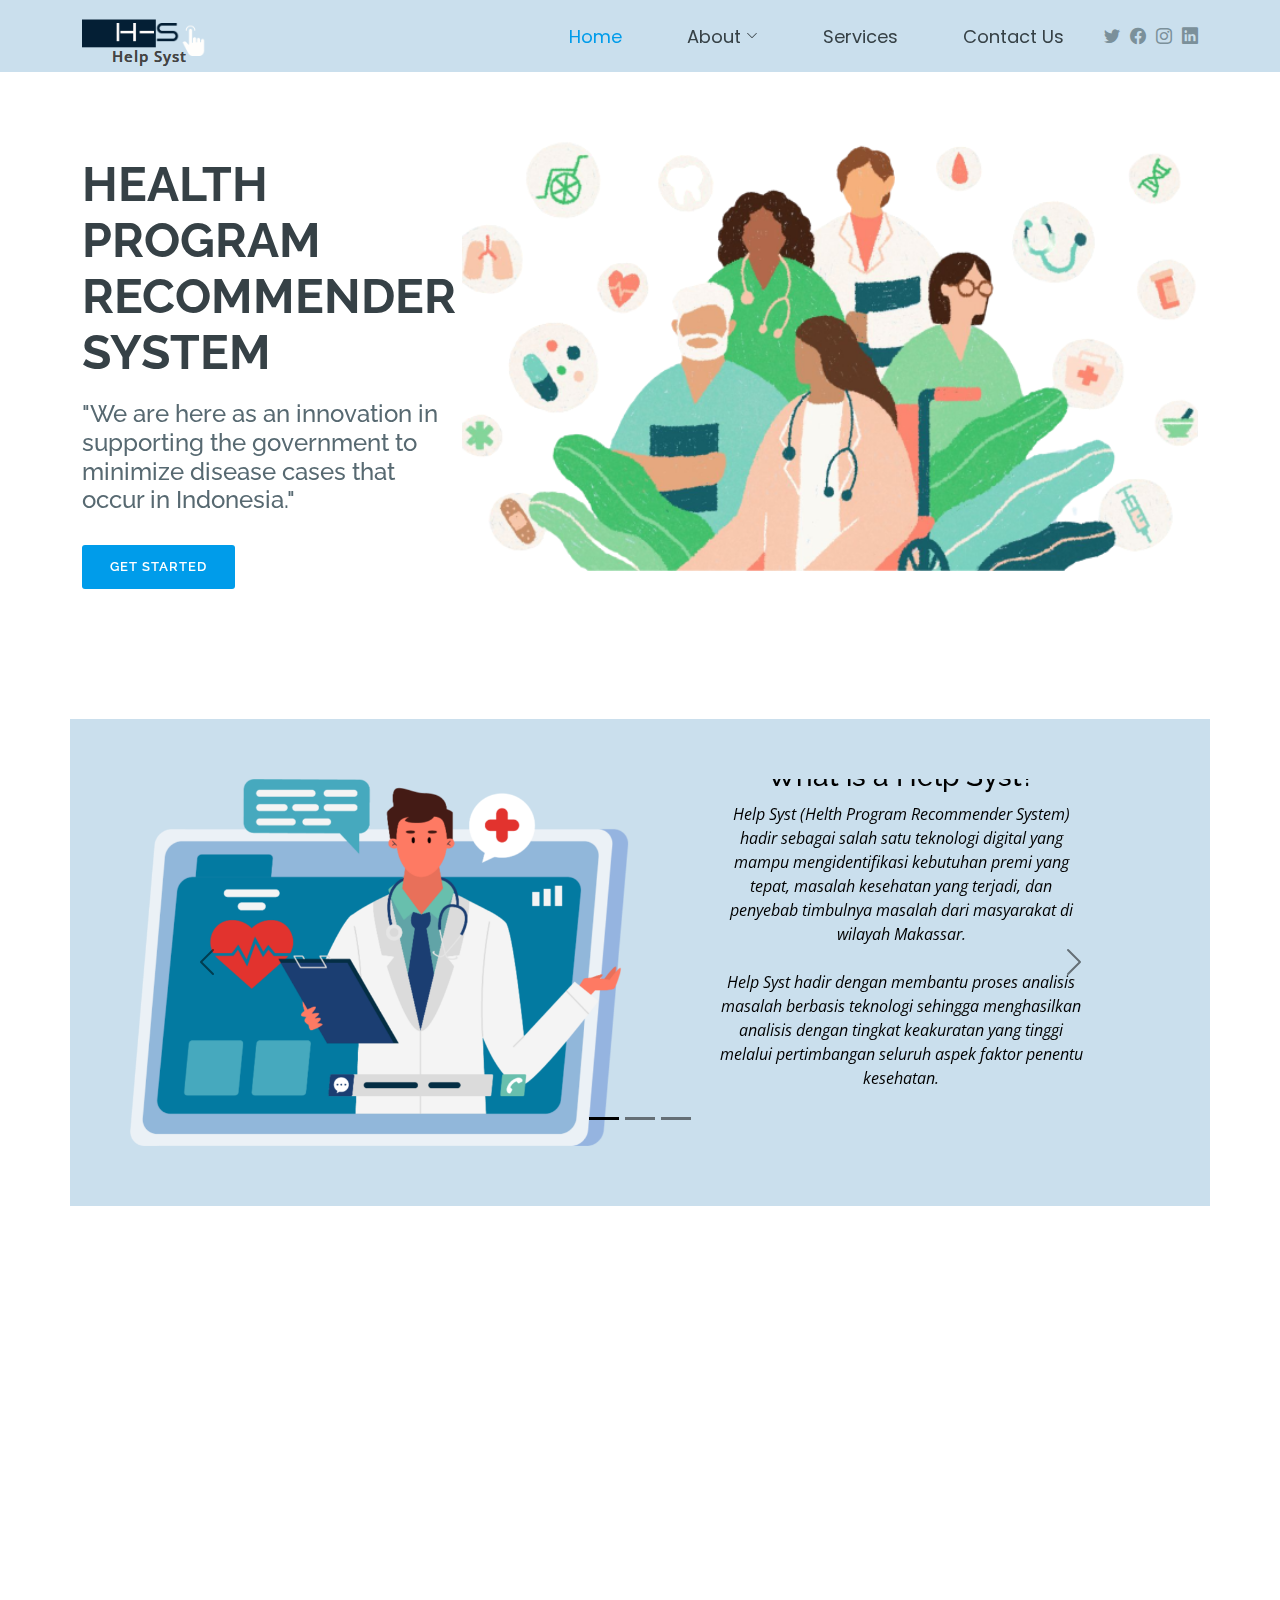
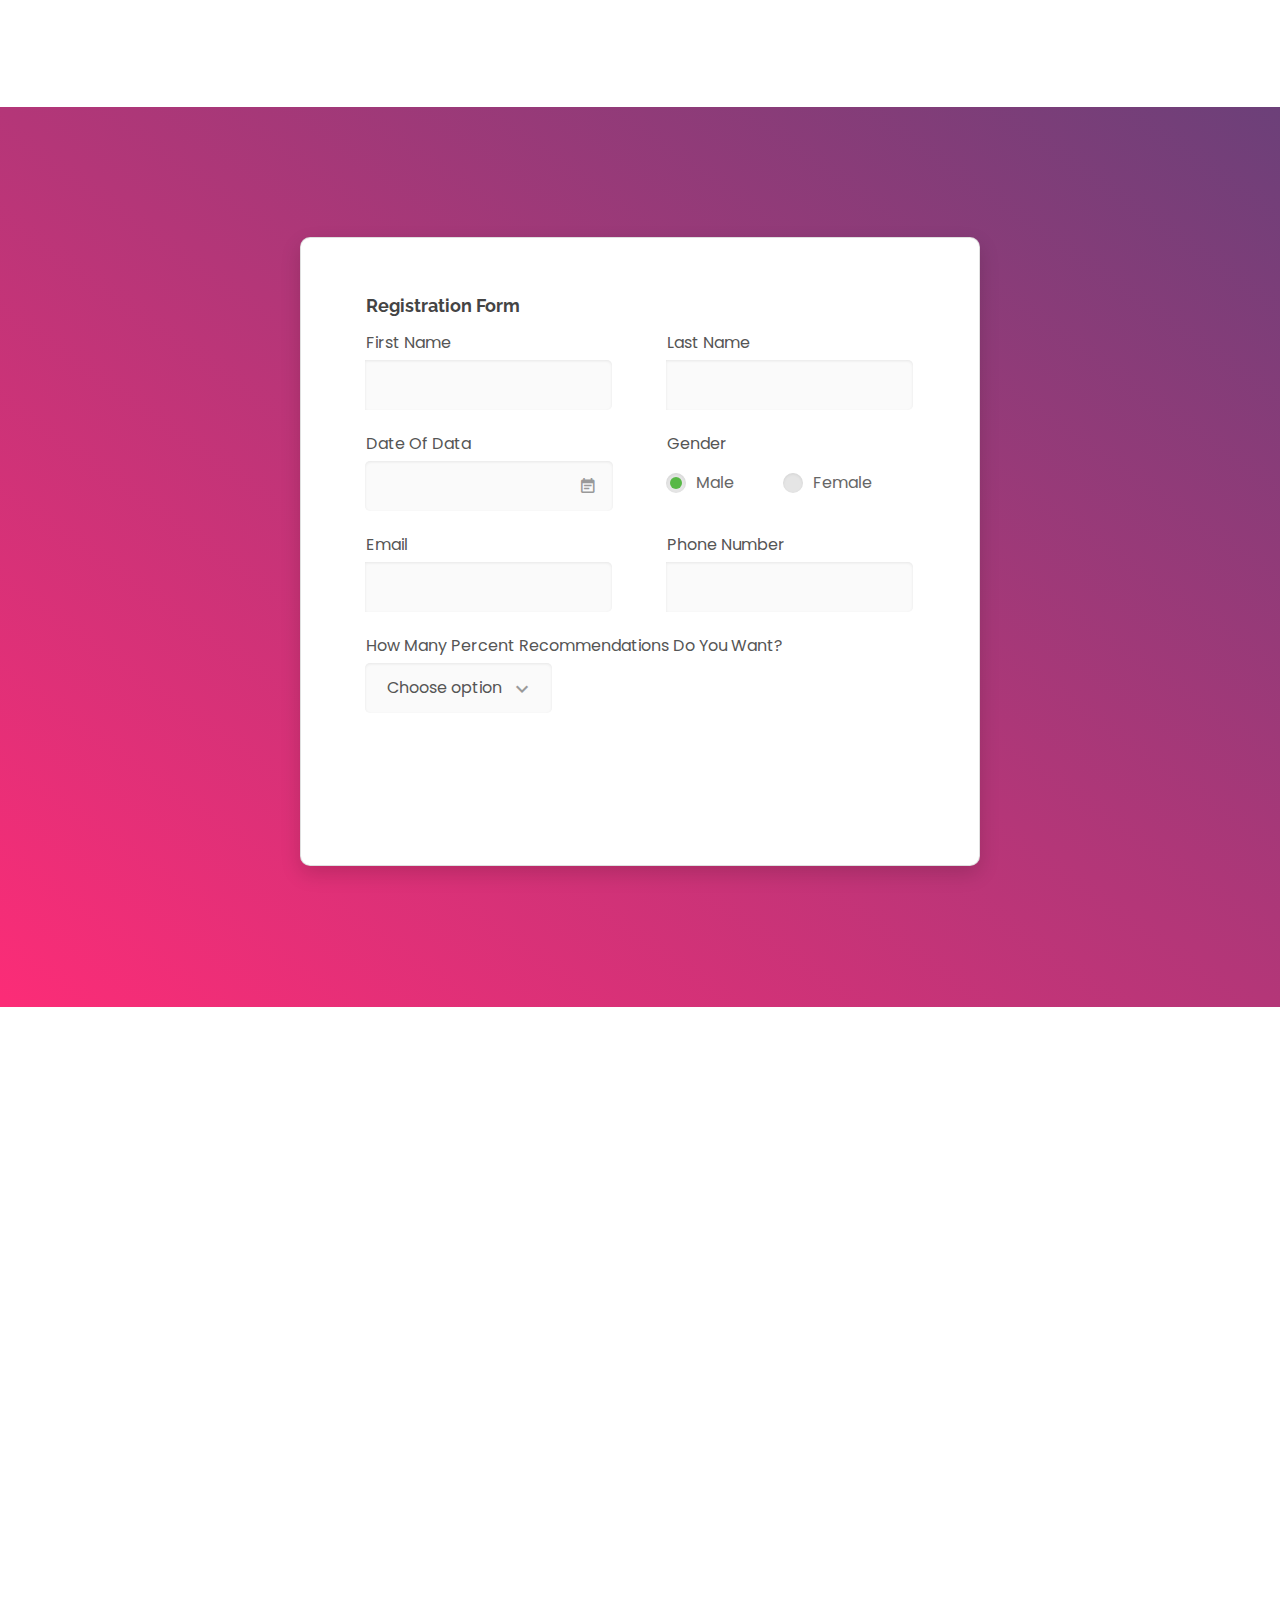
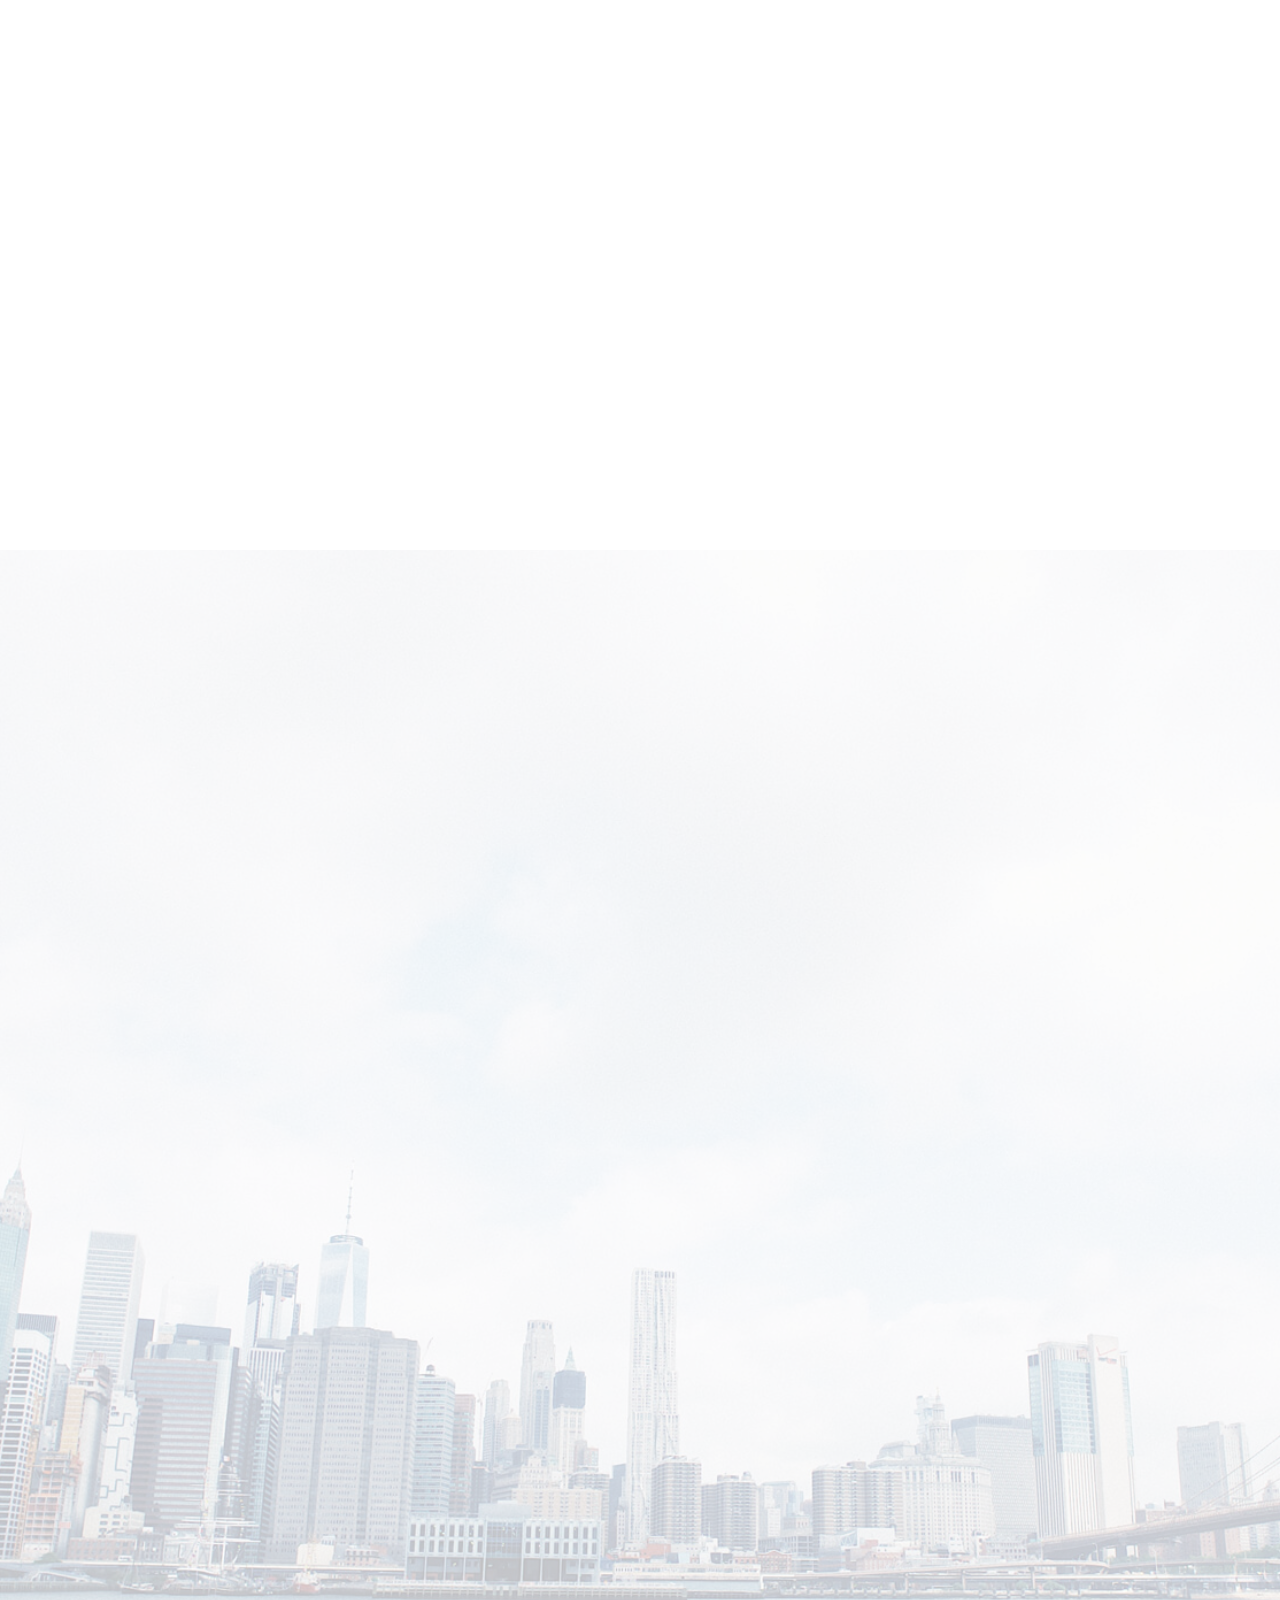
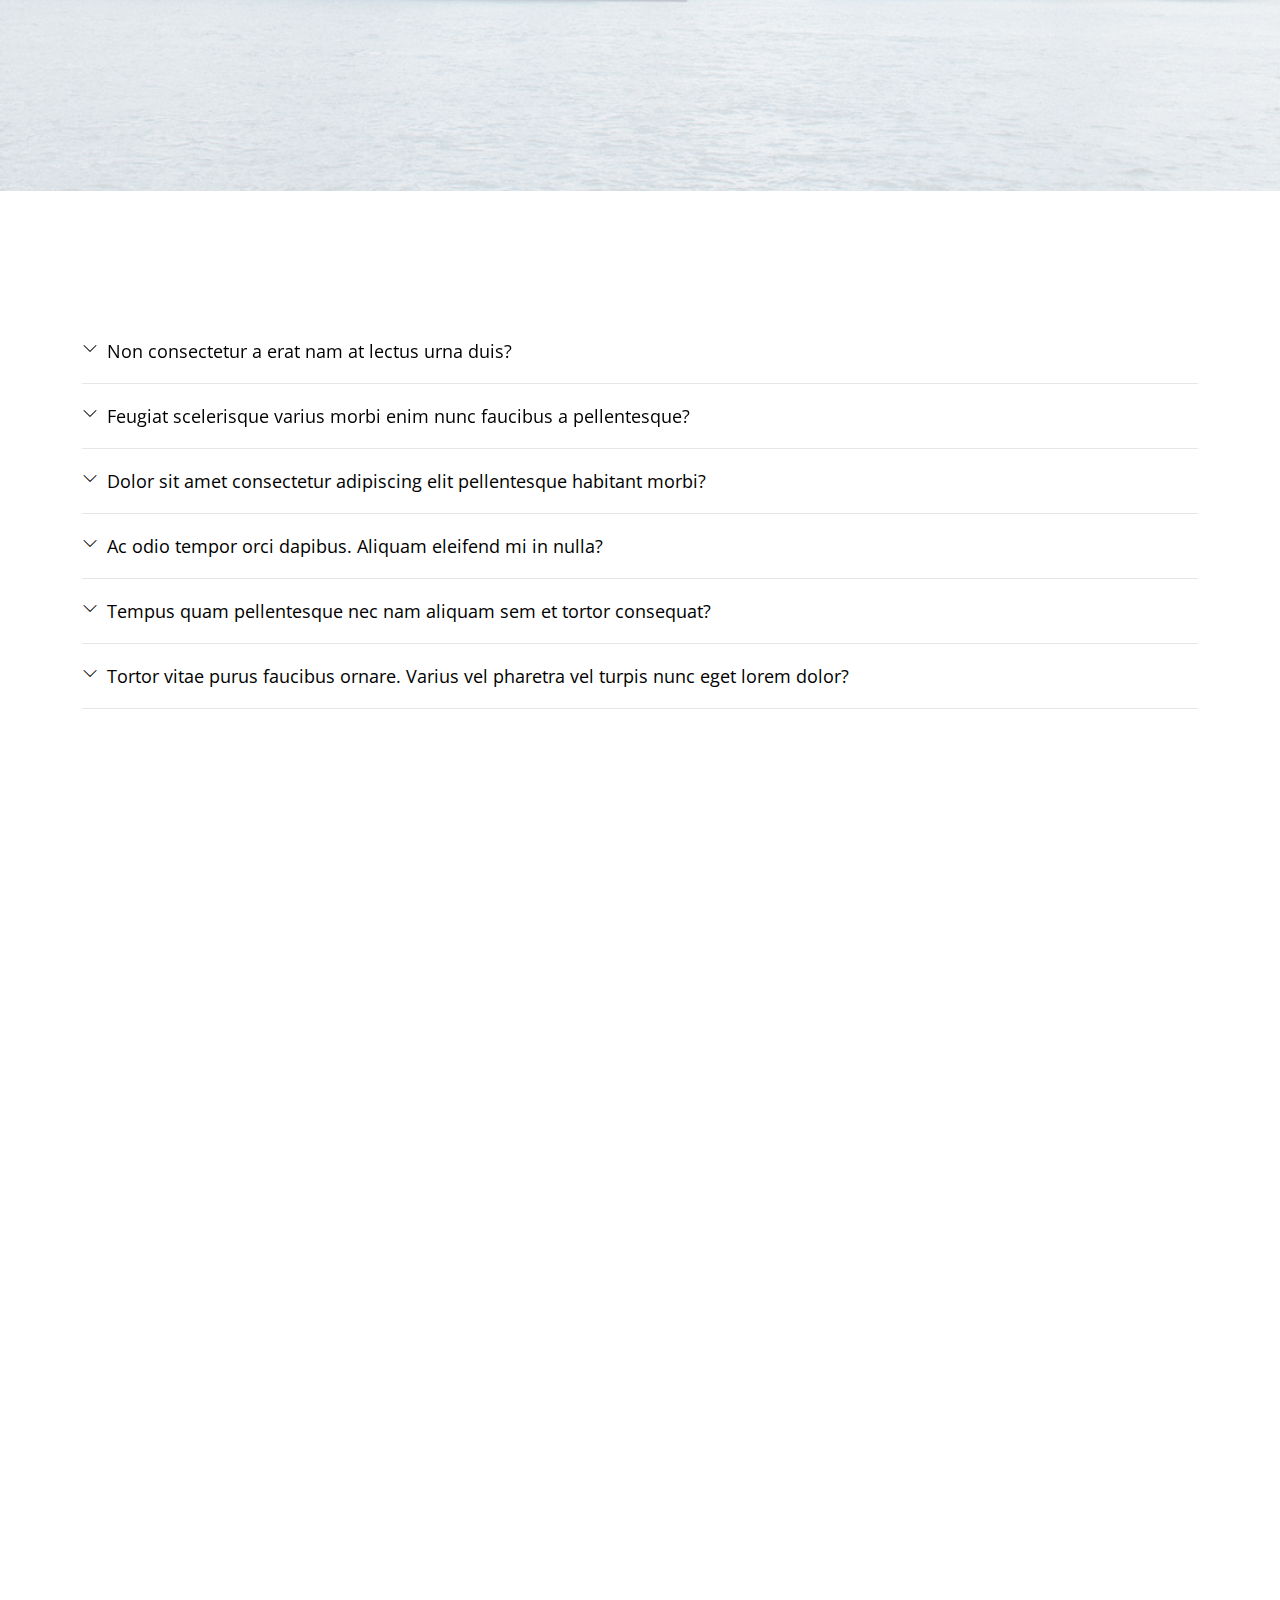
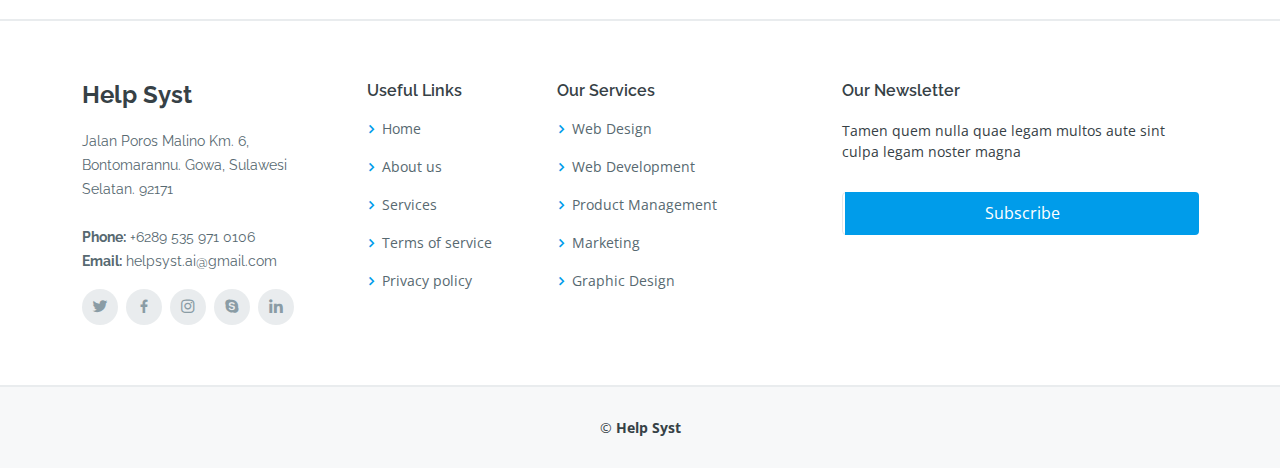
==== index.html @ d3a8519e "Change the label for input" ====
<!DOCTYPE html>
<html lang="en">

<head>
  <meta charset="utf-8">
  <meta content="width=device-width, initial-scale=1.0" name="viewport">

  <title>Help Syst</title>
  <meta content="" name="description">
  <meta content="" name="keywords">

  <!-- Favicons -->
  <link href="assets/img/title.png" rel="icon">
  <link href="assets/img/apple-touch-icon.png" rel="apple-touch-icon">

  <!-- Icons font CSS-->
  <link href="assets/vendor/mdi-font/css/material-design-iconic-font.min.css" rel="stylesheet" media="all">
  <link href="assets/vendor/font-awesome-4.7/css/font-awesome.min.css" rel="stylesheet" media="all">
  <!-- Font special for pages-->
  <link
    href="https://fonts.googleapis.com/css?family=Poppins:100,100i,200,200i,300,300i,400,400i,500,500i,600,600i,700,700i,800,800i,900,900i"
    rel="stylesheet">

  <!-- Google Fonts -->
  <link
    href="https://fonts.googleapis.com/css?family=Open+Sans:300,300i,400,400i,600,600i,700,700i|Raleway:300,300i,400,400i,500,500i,600,600i,700,700i|Poppins:300,300i,400,400i,500,500i,600,600i,700,700i"
    rel="stylesheet">

  <!-- Vendor CSS Files -->
  <link href="assets/vendor/aos/aos.css" rel="stylesheet">
  <link href="assets/vendor/bootstrap/css/bootstrap.min.css" rel="stylesheet">
  <link href="assets/vendor/bootstrap-icons/bootstrap-icons.css" rel="stylesheet">
  <link href="assets/vendor/boxicons/css/boxicons.min.css" rel="stylesheet">
  <link href="assets/vendor/glightbox/css/glightbox.min.css" rel="stylesheet">
  <link href="assets/vendor/swiper/swiper-bundle.min.css" rel="stylesheet">
  <link href="assets/vendor/select2/select2.min.css" rel="stylesheet" media="all">
  <link href="assets/vendor/datepicker/daterangepicker.css" rel="stylesheet" media="all">

  <!-- Template Main CSS File -->
  <link href="assets/css/style.css" rel="stylesheet">

  <!-- =======================================================
  * Template Name: Scaffold - v4.3.0
  * Template URL: https://bootstrapmade.com/scaffold-bootstrap-metro-style-template/
  * Author: BootstrapMade.com
  * License: https://bootstrapmade.com/license/
  ======================================================== -->
</head>

<body>

  <!-- ======= Header ======= -->
  <header id="header" class="fixed-top d-flex align-items-center">
    <div class="container d-flex align-items-center">

      <div class="logo me-auto">
        <img src="assets/img/logo.png"><a href="index.html"></a><br>
        <h1>Help Syst</h1>
        <h1 class="help">Help Syst</h1>
        <!-- Uncomment below if you prefer to use an image logo -->
        <!-- <a href="index.html"><img src="assets/img/logo.png" alt="" class="img-fluid"></a>-->
      </div>

      <nav id="navbar" class="navbar order-last order-lg-0">
        <ul>
          <li><a class="nav-link scrollto active" href="#hero">Home</a></li>
          <li class="dropdown"><a href="#"><span>About</span> <i class="bi bi-chevron-down"></i></a>
            <ul>
              <li><a class="nav-link scrollto" href="#about">About Us</a></li>
              <li><a class="nav-link scrollto" href="#team">Team</a></li>
            </ul>
          </li>
          <li><a class="nav-link scrollto" href="#services">Services</a></li>
          <li><a class="nav-link scrollto" href="#contact">Contact Us</a></li>
        </ul>
        <i class="bi bi-list mobile-nav-toggle"></i>
      </nav><!-- .navbar -->

      <div class="header-social-links d-flex align-items-center">
        <a href="#" class="twitter"><i class="bi bi-twitter"></i></a>
        <a href="#" class="facebook"><i class="bi bi-facebook"></i></a>
        <a href="#" class="instagram"><i class="bi bi-instagram"></i></a>
        <a href="#" class="linkedin"><i class="bi bi-linkedin"></i></i></a>
      </div>

    </div>
  </header><!-- End Header -->

  <!-- ======= Hero Section ======= -->
  <section id="hero">

    <div class="container">
      <div class="row">
        <div class="col-lg-4 pt-5 pt-lg-0 order-2 order-lg-1 d-flex flex-column justify-content-center"
          data-aos="fade-up">
          <div>
            <h1><br> HEALTH <br> PROGRAM <br> RECOMMENDER <br> SYSTEM</h1>
            <h2>"We are here as an innovation in supporting the government to minimize disease cases that occur in
              Indonesia."</h2>
            <a href="#about" class="btn-get-started scrollto">Get Started</a>
          </div>
        </div>
        <div class="col-lg-8 order-1 order-lg-2 hero-img" data-aos="fade-left">
          <br>
          <img src="assets/img/frame.png" class="img-fluid" alt="">
        </div>
      </div>
    </div>

  </section><!-- End Hero -->

  <main id="main">

    <!-- ======= About Section ======= -->
    <section id="about" class="about">
      <div class="container">
        <div id="carouselExampleDark" class="carousel carousel-dark slide" data-bs-ride="carousel">
          <div class="carousel-indicators">
            <button type="button" data-bs-target="#carouselExampleDark" data-bs-slide-to="0" class="active"
              aria-current="true" aria-label="Slide 1"></button>
            <button type="button" data-bs-target="#carouselExampleDark" data-bs-slide-to="1"
              aria-label="Slide 2"></button>
            <button type="button" data-bs-target="#carouselExampleDark" data-bs-slide-to="2"
              aria-label="Slide 3"></button>
          </div>
          <div class="carousel-inner">
            <div class="carousel-item active">
              <div class="row">
                <div class="col-lg-6" data-aos="zoom-in">
                  <img src="assets/img/about/about1.png" class="carousel-image img-fluid" alt="">
                </div>
                <div class="col-lg-6 d-flex flex-column justify-contents-center" data-aos="fade-left">
                  <div class="carousel-caption d-none d-md-block pt-3 pt-lg-0">
                    <h3><br>What is a Help Syst?</h3>
                    <p class="fst-italic">
                      Help Syst (Helth Program Recommender System) hadir sebagai salah satu teknologi digital yang mampu
                      mengidentifikasi kebutuhan premi yang tepat, masalah kesehatan yang terjadi, dan penyebab
                      timbulnya masalah dari masyarakat di wilayah Makassar.
                      <br><br>
                      Help Syst hadir dengan membantu proses analisis masalah berbasis teknologi sehingga menghasilkan
                      analisis dengan tingkat keakuratan yang tinggi melalui pertimbangan seluruh aspek faktor penentu
                      kesehatan.
                    </p>
                  </div>
                </div>
              </div>
            </div>
            <div class="carousel-item">
              <div class="row">
                <div class="col-lg-6" data-aos="zoom-in">
                  <img src="assets/img/about/about2.png" class="carousel-image img-fluid" alt="">
                </div>
                <div class="col-lg-6 d-flex flex-column justify-contents-center" data-aos="fade-left">
                  <div class="carousel-caption d-none d-md-block pt-4 pt-lg-0">
                    <h3><br>What are the advantages of the Help Syst?</h3>
                    <p class="fst-italic">
                      <br>Memberikan rekomendasi program kesehatan yang tepat berdasarkan
                      kebutuhan dari masyarakat di suatu wilayah.
                      Memudahkan pihak terkait (kepala puskesmas, kepala lurah, dan kader kesehatan) dalam
                      menganalisis masalah kesehatan di wilayah kerjanya. Mengefisienkan waktu dalam menganalisis
                      masalah kesehatan pada masyarakat di suatu wilayah. Memudahkan pihak puskesmas dalam menentukan
                      program kesehatan yang diperlukan di wilayah kerjanya.
                    </p>
                  </div>
                </div>
              </div>
            </div>
            <div class="carousel-item">
              <div class="row">
                <div class="col-lg-6" data-aos="zoom-in">
                  <img src="assets/img/about/about3.png" class="carousel-image img-fluid" alt="">
                </div>
                <div class="col-lg-6 d-flex flex-column justify-contents-center" data-aos="fade-left">
                  <div class="carousel-caption d-none d-md-block pt-4 pt-lg-0">
                    <h3><br>How does the Help Syst work?</h3>
                    <p class="fst-italic">
                      <br>Cara kerja Help Syst ialah dengan melakukan diagnosis masalah kesehatan berdasarkan data
                      informasi klinis, faktor sosial, dan penyakit yang paling banyak timbul pada masyarakat wilayah
                      Makassar. Hasil analisis bersifat objektif karena menggunakan
                      inovasi teknologi pemberi rekomendasi program kesehatan berbasis data mining
                      dan machine learning. Selain itu, rekomendasi program kesehatan oleh Help Syst
                      dapat dijadikan referensi atau tolak ukur pihak pengambil kebijakan dalam
                      menetapkan program kesehatan yang baik dan tepat sasaran sesuai dengan
                      kebutuhan wilayahnya.
                    </p>
                  </div>
                </div>
              </div>
            </div>
          </div>
          <button class="carousel-control-prev" type="button" data-bs-target="#carouselExampleDark"
            data-bs-slide="prev">
            <span class="carousel-control-prev-icon" aria-hidden="true"></span>
            <span class="visually-hidden">Previous</span>
          </button>
          <button class="carousel-control-next" type="button" data-bs-target="#carouselExampleDark"
            data-bs-slide="next">
            <span class="carousel-control-next-icon" aria-hidden="true"></span>
            <span class="visually-hidden">Next</span>
          </button>
        </div>

    </section>
    <!-- End About Section -->

    <!-- ======= Services Section ======= -->
    <section id="services" class="services section-bg">
      <div class="container">

        <div class="section-title" data-aos="fade-up">
          <h2>Services</h2>
          <p>Magnam dolores commodi suscipit. Necessitatibus eius consequatur ex aliquid fuga eum quidem. Sit sint
            consectetur velit. Quisquam quos quisquam cupiditate. Et nemo qui impedit suscipit alias ea. Quia fugiat sit
            in iste officiis commodi quidem hic quas.</p>
        </div>

        <div class="row">
          <div class="col-md-6 col-lg-3 d-flex align-items-stretch mb-5 mb-lg-0" data-aos="zoom-in">
            <div class="icon-box icon-box-pink">
              <div class="icon"><i class="bx bxl-dribbble"></i></div>
              <h4 class="title"><a href="">Lorem Ipsum</a></h4>
              <p class="description">Voluptatum deleniti atque corrupti quos dolores et quas molestias excepturi sint
                occaecati cupiditate</p>
            </div>
          </div>

          <div class="col-md-6 col-lg-3 d-flex align-items-stretch mb-5 mb-lg-0" data-aos="zoom-in"
            data-aos-delay="100">
            <div class="icon-box icon-box-cyan">
              <div class="icon"><i class="bx bx-file"></i></div>
              <h4 class="title"><a href="">Sed ut perspiciatis</a></h4>
              <p class="description">Duis aute irure dolor in reprehenderit in voluptate velit esse cillum dolore eu
                fugiat nulla</p>
            </div>
          </div>

          <div class="col-md-6 col-lg-3 d-flex align-items-stretch mb-5 mb-lg-0" data-aos="zoom-in"
            data-aos-delay="200">
            <div class="icon-box icon-box-green">
              <div class="icon"><i class="bx bx-tachometer"></i></div>
              <h4 class="title"><a href="">Magni Dolores</a></h4>
              <p class="description">Excepteur sint occaecat cupidatat non proident, sunt in culpa qui officia deserunt
                mollit anim</p>
            </div>
          </div>

          <div class="col-md-6 col-lg-3 d-flex align-items-stretch mb-5 mb-lg-0" data-aos="zoom-in"
            data-aos-delay="300">
            <div class="icon-box icon-box-blue">
              <div class="icon"><i class="bx bx-world"></i></div>
              <h4 class="title"><a href="">Nemo Enim</a></h4>
              <p class="description">At vero eos et accusamus et iusto odio dignissimos ducimus qui blanditiis
                praesentium voluptatum</p>
            </div>
          </div>

        </div>

      </div>

      <div class="page-wrapper bg-gra-02 p-t-130 p-b-100 font-poppins">
        <div class="wrapper wrapper--w680">
          <div class="card card-4">
            <div class="card-body">
              <h2 class="title">Registration Form</h2>
              <form method="POST" class="form-service">
                <div class="row row-space">
                  <div class="col-2">
                    <div class="input-group">
                      <label class="label">first name</label>
                      <input class="input--style-4" type="text" name="first_name">
                    </div>
                  </div>
                  <div class="col-2">
                    <div class="input-group">
                      <label class="label">last name</label>
                      <input class="input--style-4" type="text" name="last_name">
                    </div>
                  </div>
                </div>
                <div class="row row-space">
                  <div class="col-2">
                    <div class="input-group">
                      <label class="label">Date of Data</label>
                      <div class="input-group-icon">
                        <input class="input--style-4 js-datepicker" type="text" name="birthday">
                        <i class="zmdi zmdi-calendar-note input-icon js-btn-calendar"></i>
                      </div>
                    </div>
                  </div>
                  <div class="col-2">
                    <div class="input-group">
                      <label class="label">Gender</label>
                      <div class="p-t-10">
                        <label class="radio-container m-r-45">Male
                          <input type="radio" checked="checked" name="gender">
                          <span class="checkmark"></span>
                        </label>
                        <label class="radio-container">Female
                          <input type="radio" name="gender">
                          <span class="checkmark"></span>
                        </label>
                      </div>
                    </div>
                  </div>
                </div>
                <div class="row row-space">
                  <div class="col-2">
                    <div class="input-group">
                      <label class="label">Email</label>
                      <input class="input--style-4" type="email" name="email">
                    </div>
                  </div>
                  <div class="col-2">
                    <div class="input-group">
                      <label class="label">Phone Number</label>
                      <input class="input--style-4" type="text" name="phone">
                    </div>
                  </div>
                </div>
                <div class="input-group">
                  <label class="label">How many percent recommendations do you want?</label>
                  <div class="rs-select2 js-select-simple select--no-search">
                    <select name="subject">
                      <option disabled="disabled" selected="selected">Choose option</option>
                      <option>1 (One)</option>
                      <option>2 (Two)</option>
                      <option>3 (Three)</option>
                      <option>4 (Four)</option>
                      <option>5 (Five)</option>
                      <option>6 (Six)</option>
                    </select>
                    <div class="select-dropdown"></div>
                  </div>
                </div>
                <div class="p-t-15">
                  <button class="btn btn--radius-2 btn--blue" type="submit">Submit</button>
                </div>
              </form>
            </div>
          </div>
        </div>
      </div>

    </section><!-- End Services Section -->

    <!-- ======= Portfolio Section ======= -->
    <section id="portfolio" class="portfolio">
      <div class="container">

        <div class="section-title" data-aos="fade-up">
          <h2>Upaya Kesehatan Masyarakat</h2>
          <p>Upaya Kesehatan Masyarakat (UKM) menjadi tugas utama puskesmas yang berfokus kepada upaya pencegahan dan
            promosi kesehatan masyarakat. UKM juga mendorong partisipasi masyarakat untuk terlibat dalam peningkatan
            kesehatan masyarakat.</p>
        </div>

        <div class="row portfolio-container" data-aos="fade-up" data-aos-delay="200">

          <div class="col-lg-4 col-md-6 portfolio-item filter-app">
            <div class="portfolio-wrap">
              <img src="assets/img/article/phbs.jpg" class="img-fluid" alt="">
              <div class="portfolio-links">
                <a href="portfolio-details.html" title="More Details"><i class="bx bx-link"></i></a>
              </div>
            </div>
          </div>

          <div class="col-lg-4 col-md-6 portfolio-item filter-web">
            <div class="portfolio-wrap">
              <img src="assets/img/article/ibu.png" class="img-fluid" alt="">
              <div class="portfolio-links">
                <a href="portfolio-details.html" title="More Details"><i class="bx bx-link"></i></a>
              </div>
            </div>
          </div>

          <div class="col-lg-4 col-md-6 portfolio-item filter-app">
            <div class="portfolio-wrap">
              <img src="assets/img/article/bayi.jpg" class="img-fluid" alt="">
              <div class="portfolio-links">
                <a href="portfolio-details.html" title="More Details"><i class="bx bx-link"></i></a>
              </div>
            </div>
          </div>

          <div class="col-lg-4 col-md-6 portfolio-item filter-card">
            <div class="portfolio-wrap">
              <img src="assets/img/article/lansia.jpg" class="img-fluid" alt="">
              <div class="portfolio-links">
                <a href="portfolio-details.html" title="More Details"><i class="bx bx-link"></i></a>
              </div>
            </div>
          </div>

          <div class="col-lg-4 col-md-6 portfolio-item filter-web">
            <div class="portfolio-wrap">
              <img src="assets/img/article/penyakitmenular.jpg" class="img-fluid" alt="">
              <div class="portfolio-links">
                <a href="portfolio-details.html" title="More Details"><i class="bx bx-link"></i></a>
              </div>
            </div>
          </div>

          <div class="col-lg-4 col-md-6 portfolio-item filter-app">
            <div class="portfolio-wrap">
              <img src="assets/img/article/gizi.jpg" class="img-fluid" alt="">
              <div class="portfolio-links">
                <a href="portfolio-details.html" title="More Details"><i class="bx bx-link"></i></a>
              </div>
            </div>
          </div>

        </div>

      </div>
    </section><!-- End Portfolio Section -->

    <section id="cta" class="cta">

      <div class="container">
        <div class="row">
          <div class="col-lg-8 pt-4 pt-lg-0 order-3 order-lg-1 d-flex flex-column text-center justify-content-center"
            data-aos="fade-up">
            <div>
              <h3>"Kekayaan yang paling utama adalah kesehatan" <br> -Ralph Waldo Emerson</h3>
            </div>
          </div>
          <div class="col-lg -4 order-1 order-lg-2 justify-contents-center" data-aos="fade-left">
            <br>
            <img style="margin-top: -116px; margin-bottom: -85px;" src="assets/img/quotes.png" class="img-fluid" alt="">
          </div>
        </div>
      </div>

    </section><!-- End Hero -->

    <!-- ======= Team Section ======= -->
    <section id="team" class="team">
      <div class="container">

        <div class="section-title" data-aos="fade-up">
          <h2>Meet Our Team</h2>
          <p>Program Kreativitas Mahasiswa merupakan awal dari terbentuknya tim kami, dengan 4 orang anggota bersama
            Ibu Anugrayani selaku dosen pembimbing </p>
        </div>

        <div class="row">
          <div class=" ">
            <div class="member" data-aos="zoom-in" data-aos-delay="200">
              <div class="pic"><img src="assets/img/team/arum.png" class="img-fluid" alt=""></div>
              <div class="member-info">
                <h4>Wa Ode Arum Putri Wahidah Dani</h4>
                <span>CTO</span>
                <div class="social">
                  <a href=""><i class="bi bi-twitter"></i></a>
                  <a href=""><i class="bi bi-facebook"></i></a>
                  <a href=""><i class="bi bi-instagram"></i></a>
                  <a href=""><i class="bi bi-linkedin"></i></a>
                </div>
              </div>
            </div>
          </div>
          <div></div>
          <div class="col-lg-4 ">
            <div class="member" data-aos="zoom-in">
              <div class="pic"><img src="assets/img/team/team-2.png" class="img-fluid" alt=""></div>
              <div class="member-info">
                <h4>Yanuarsyah Fitrah Indra </h4>
                <span>UI/UX Designer</span>
                <div class="social">
                  <a href=""><i class="bi bi-twitter"></i></a>
                  <a href=""><i class="bi bi-facebook"></i></a>
                  <a href=""><i class="bi bi-instagram"></i></a>
                  <a href=""><i class="bi bi-linkedin"></i></a>
                </div>
              </div>
            </div>
          </div>

          <div class="col-lg-4 col-md-6">
            <div class="member" data-aos="zoom-in" data-aos-delay="100">
              <div class="pic"><img src="assets/img/team/team1.png" class="img-fluid" alt=""></div>
              <div class="member-info">
                <h4>Maghfirah Tenri Sumpala Zani</h4>
                <span>Developer</span>
                <div class="social">
                  <a href=""><i class="bi bi-twitter"></i></a>
                  <a href=""><i class="bi bi-facebook"></i></a>
                  <a href=""><i class="bi bi-instagram"></i></a>
                  <a href=""><i class="bi bi-linkedin"></i></a>
                </div>
              </div>
            </div>
          </div>

          <div class="col-lg-4 col-md-6">
            <div class="member" data-aos="zoom-in" data-aos-delay="100">
              <div class="pic"><img src="assets/img/team/Nur Imam Masri.png" class="img-fluid" alt="Nur Imam Masri">
              </div>
              <div class="member-info">
                <h4>Nur Imam Masri</h4>
                <span>Developer</span>
                <div class="social">
                  <a href=""><i class="bi bi-twitter"></i></a>
                  <a href="https://web.facebook.com/nur.i.ryeosomnia/"><i class="bi bi-facebook"></i></a>
                  <a href="https://www.instagram.com/nurimammasri/"><i class="bi bi-instagram"></i></a>
                  <a href="https://www.linkedin.com/in/nurimammasri/"><i class="bi bi-linkedin"></i></a>
                </div>
              </div>
            </div>
          </div>



        </div>

      </div>
    </section><!-- End Team Section -->


    <!-- ======= F.A.Q Section ======= -->
    <section id="faq" class="faq">
      <div class="container">

        <div class="section-title" data-aos="fade-up">
          <h2>Frequently Asked Questions</h2>
        </div>

        <ul class="faq-list">

          <li>
            <div data-bs-toggle="collapse" class="collapsed question" href="#faq1">Non consectetur a erat nam at lectus
              urna duis? <i class="bi bi-chevron-down icon-show"></i><i class="bi bi-chevron-up icon-close"></i></div>
            <div id="faq1" class="collapse" data-bs-parent=".faq-list">
              <p>
                Feugiat pretium nibh ipsum consequat. Tempus iaculis urna id volutpat lacus laoreet non curabitur
                gravida. Venenatis lectus magna fringilla urna porttitor rhoncus dolor purus non.
              </p>
            </div>
          </li>

          <li>
            <div data-bs-toggle="collapse" href="#faq2" class="collapsed question">Feugiat scelerisque varius morbi enim
              nunc faucibus a pellentesque? <i class="bi bi-chevron-down icon-show"></i><i
                class="bi bi-chevron-up icon-close"></i></div>
            <div id="faq2" class="collapse" data-bs-parent=".faq-list">
              <p>
                Dolor sit amet consectetur adipiscing elit pellentesque habitant morbi. Id interdum velit laoreet id
                donec ultrices. Fringilla phasellus faucibus scelerisque eleifend donec pretium. Est pellentesque elit
                ullamcorper dignissim. Mauris ultrices eros in cursus turpis massa tincidunt dui.
              </p>
            </div>
          </li>

          <li>
            <div data-bs-toggle="collapse" href="#faq3" class="collapsed question">Dolor sit amet consectetur adipiscing
              elit pellentesque habitant morbi? <i class="bi bi-chevron-down icon-show"></i><i
                class="bi bi-chevron-up icon-close"></i></div>
            <div id="faq3" class="collapse" data-bs-parent=".faq-list">
              <p>
                Eleifend mi in nulla posuere sollicitudin aliquam ultrices sagittis orci. Faucibus pulvinar elementum
                integer enim. Sem nulla pharetra diam sit amet nisl suscipit. Rutrum tellus pellentesque eu tincidunt.
                Lectus urna duis convallis convallis tellus. Urna molestie at elementum eu facilisis sed odio morbi quis
              </p>
            </div>
          </li>

          <li>
            <div data-bs-toggle="collapse" href="#faq4" class="collapsed question">Ac odio tempor orci dapibus. Aliquam
              eleifend mi in nulla? <i class="bi bi-chevron-down icon-show"></i><i
                class="bi bi-chevron-up icon-close"></i></div>
            <div id="faq4" class="collapse" data-bs-parent=".faq-list">
              <p>
                Dolor sit amet consectetur adipiscing elit pellentesque habitant morbi. Id interdum velit laoreet id
                donec ultrices. Fringilla phasellus faucibus scelerisque eleifend donec pretium. Est pellentesque elit
                ullamcorper dignissim. Mauris ultrices eros in cursus turpis massa tincidunt dui.
              </p>
            </div>
          </li>

          <li>
            <div data-bs-toggle="collapse" href="#faq5" class="collapsed question">Tempus quam pellentesque nec nam
              aliquam sem et tortor consequat? <i class="bi bi-chevron-down icon-show"></i><i
                class="bi bi-chevron-up icon-close"></i></div>
            <div id="faq5" class="collapse" data-bs-parent=".faq-list">
              <p>
                Molestie a iaculis at erat pellentesque adipiscing commodo. Dignissim suspendisse in est ante in. Nunc
                vel risus commodo viverra maecenas accumsan. Sit amet nisl suscipit adipiscing bibendum est. Purus
                gravida quis blandit turpis cursus in
              </p>
            </div>
          </li>

          <li>
            <div data-bs-toggle="collapse" href="#faq6" class="collapsed question">Tortor vitae purus faucibus ornare.
              Varius vel pharetra vel turpis nunc eget lorem dolor? <i class="bi bi-chevron-down icon-show"></i><i
                class="bi bi-chevron-up icon-close"></i></div>
            <div id="faq6" class="collapse" data-bs-parent=".faq-list">
              <p>
                Laoreet sit amet cursus sit amet dictum sit amet justo. Mauris vitae ultricies leo integer malesuada
                nunc vel. Tincidunt eget nullam non nisi est sit amet. Turpis nunc eget lorem dolor sed. Ut venenatis
                tellus in metus vulputate eu scelerisque. Pellentesque diam volutpat commodo sed egestas egestas
                fringilla phasellus faucibus. Nibh tellus molestie nunc non blandit massa enim nec.
              </p>
            </div>
          </li>

        </ul>

      </div>
    </section><!-- End Frequently Asked Questions Section -->

    <!-- ======= Contact Section ======= -->
    <section id="contact" class="contact section-bg">
      <div class="container">

        <div class="section-title" data-aos="fade-up">
          <h2>Contact Us</h2>
        </div>

        <div class="row">

          <div class="col-lg-5 d-flex align-items-stretch" data-aos="fade-right">
            <div class="info">
              <div class="address">
                <i class="bi bi-geo-alt"></i>
                <h4>Location:</h4>
                <p>Jalan Poros Malino Km. 6, Bontomarannu. Gowa, Sulawesi Selatan. 92171</p>
              </div>

              <div class="email">
                <i class="bi bi-envelope"></i>
                <h4>Email:</h4>
                <p>helpsyst.ai@gmail.com</p>
              </div>

              <div class="phone">
                <i class="bi bi-phone"></i>
                <h4>Call:</h4>
                <p>+6289 535 971 0106</p>
              </div>

              <iframe
                src="https://www.google.com/maps/embed?pb=!1m16!1m12!1m3!1d3973.1981859674042!2d119.5008188148302!3d-5.2315359041260185!2m3!1f0!2f0!3f0!3m2!1i1024!2i768!4f13.1!2m1!1sUniversitas%20Hasanuddin%20Kampus%20FAKULTAS%20TEKNIK%20Gowa%2C%20Jalan%20Malino%2C%20Romang%20Lompoa%2C%20Kabupaten%20Gowa%2C%20Sulawesi%20Selatan!5e0!3m2!1sen!2sid!4v1630142227028!5m2!1sen!2sid"
                frameborder="0" style="border:0; width: 100%; height: 290px;" allowfullscreen></iframe>

            </div>

          </div>

          <div class="col-lg-7 mt-5 mt-lg-0 d-flex align-items-stretch" data-aos="fade-left">
            <form action="forms/contact.php" method="post" role="form" class="php-email-form">
              <div class="row">
                <div class="form-group col-md-6">
                  <label for="name">Your Name</label>
                  <input type="text" name="name" class="form-control" id="name" required>
                </div>
                <div class="form-group col-md-6 mt-3 mt-md-0">
                  <label for="name">Your Email</label>
                  <input type="email" class="form-control" name="email" id="email" required>
                </div>
              </div>
              <div class="form-group mt-3">
                <label for="name">Subject</label>
                <input type="text" class="form-control" name="subject" id="subject" required>
              </div>
              <div class="form-group mt-3">
                <label for="name">Message</label>
                <textarea class="form-control" name="message" rows="10" required></textarea>
              </div>
              <div class="my-3">
                <div class="loading">Loading</div>
                <div class="error-message"></div>
                <div class="sent-message">Your message has been sent. Thank you!</div>
              </div>
              <div class="text-center"><button type="submit">Send Message</button></div>
            </form>
          </div>

        </div>

      </div>
    </section><!-- End Contact Section -->

  </main><!-- End #main -->

  <!-- ======= Footer ======= -->
  <footer id="footer">
    <div class="footer-top">
      <div class="container">
        <div class="row">

          <div class="col-lg-3 col-md-6">
            <div class="footer-info">
              <h3>Help Syst</h3>
              <p>
                Jalan Poros Malino Km. 6, Bontomarannu. Gowa, Sulawesi Selatan. 92171 <br>
                <br>
                <strong>Phone:</strong> +6289 535 971 0106<br>
                <strong>Email:</strong> helpsyst.ai@gmail.com<br>
              </p>
              <div class="social-links mt-3">
                <a href="#" class="twitter"><i class="bx bxl-twitter"></i></a>
                <a href="#" class="facebook"><i class="bx bxl-facebook"></i></a>
                <a href="#" class="instagram"><i class="bx bxl-instagram"></i></a>
                <a href="#" class="google-plus"><i class="bx bxl-skype"></i></a>
                <a href="#" class="linkedin"><i class="bx bxl-linkedin"></i></a>
              </div>
            </div>
          </div>

          <div class="col-lg-2 col-md-6 footer-links">
            <h4>Useful Links</h4>
            <ul>
              <li><i class="bx bx-chevron-right"></i> <a href="#">Home</a></li>
              <li><i class="bx bx-chevron-right"></i> <a href="#">About us</a></li>
              <li><i class="bx bx-chevron-right"></i> <a href="#">Services</a></li>
              <li><i class="bx bx-chevron-right"></i> <a href="#">Terms of service</a></li>
              <li><i class="bx bx-chevron-right"></i> <a href="#">Privacy policy</a></li>
            </ul>
          </div>

          <div class="col-lg-3 col-md-6 footer-links">
            <h4>Our Services</h4>
            <ul>
              <li><i class="bx bx-chevron-right"></i> <a href="#">Web Design</a></li>
              <li><i class="bx bx-chevron-right"></i> <a href="#">Web Development</a></li>
              <li><i class="bx bx-chevron-right"></i> <a href="#">Product Management</a></li>
              <li><i class="bx bx-chevron-right"></i> <a href="#">Marketing</a></li>
              <li><i class="bx bx-chevron-right"></i> <a href="#">Graphic Design</a></li>
            </ul>
          </div>

          <div class="col-lg-4 col-md-6 footer-newsletter">
            <h4>Our Newsletter</h4>
            <p>Tamen quem nulla quae legam multos aute sint culpa legam noster magna</p>
            <form action="" method="post">
              <input type="email" name="email"><input type="submit" value="Subscribe">
            </form>

          </div>

        </div>
      </div>
    </div>

    <div class="container">
      <div class="copyright">
        &copy; <strong><span>Help Syst</span></strong>
      </div>
    </div>
  </footer><!-- End Footer -->

  <a href="#" class="back-to-top d-flex align-items-center justify-content-center"><i
      class="bi bi-arrow-up-short"></i></a>

  <!-- Jquery JS-->
  <script src="assets/vendor/jquery/jquery.min.js"></script>

  <!-- Vendor JS Files -->
  <script src="assets/vendor/aos/aos.js"></script>
  <script src="assets/vendor/bootstrap/js/bootstrap.bundle.min.js"></script>
  <script src="assets/vendor/glightbox/js/glightbox.min.js"></script>
  <script src="assets/vendor/isotope-layout/isotope.pkgd.min.js"></script>
  <script src="assets/vendor/php-email-form/validate.js"></script>
  <script src="assets/vendor/swiper/swiper-bundle.min.js"></script>
  <script src="assets/vendor/select2/select2.min.js"></script>
  <script src="assets/vendor/datepicker/moment.min.js"></script>
  <script src="assets/vendor/datepicker/daterangepicker.js"></script>

  <!-- Template Main JS File -->
  <script src="assets/js/main.js"></script>
  <script src="assets/js/global.js"></script>

</body>

</html>
---- assets/vendor/mdi-font/css/material-design-iconic-font.min.css ----
@font-face{font-family:Material-Design-Iconic-Font;src:url(../fonts/Material-Design-Iconic-Font.woff2?v=2.2.0) format('woff2'),url(../fonts/Material-Design-Iconic-Font.woff?v=2.2.0) format('woff'),url(../fonts/Material-Design-Iconic-Font.ttf?v=2.2.0) format('truetype')}.zmdi{display:inline-block;font:normal normal normal 14px/1 'Material-Design-Iconic-Font';font-size:inherit;text-rendering:auto;-webkit-font-smoothing:antialiased;-moz-osx-font-smoothing:grayscale}.zmdi-hc-lg{font-size:1.33333333em;line-height:.75em;vertical-align:-15%}.zmdi-hc-2x{font-size:2em}.zmdi-hc-3x{font-size:3em}.zmdi-hc-4x{font-size:4em}.zmdi-hc-5x{font-size:5em}.zmdi-hc-fw{width:1.28571429em;text-align:center}.zmdi-hc-ul{padding-left:0;margin-left:2.14285714em;list-style-type:none}.zmdi-hc-ul>li{position:relative}.zmdi-hc-li{position:absolute;left:-2.14285714em;width:2.14285714em;top:.14285714em;text-align:center}.zmdi-hc-li.zmdi-hc-lg{left:-1.85714286em}.zmdi-hc-border{padding:.1em .25em;border:solid .1em #9e9e9e;border-radius:2px}.zmdi-hc-border-circle{padding:.1em .25em;border:solid .1em #9e9e9e;border-radius:50%}.zmdi.pull-left{float:left;margin-right:.15em}.zmdi.pull-right{float:right;margin-left:.15em}.zmdi-hc-spin{-webkit-animation:zmdi-spin 1.5s infinite linear;animation:zmdi-spin 1.5s infinite linear}.zmdi-hc-spin-reverse{-webkit-animation:zmdi-spin-reverse 1.5s infinite linear;animation:zmdi-spin-reverse 1.5s infinite linear}@-webkit-keyframes zmdi-spin{0%{-webkit-transform:rotate(0deg);transform:rotate(0deg)}100%{-webkit-transform:rotate(359deg);transform:rotate(359deg)}}@keyframes zmdi-spin{0%{-webkit-transform:rotate(0deg);transform:rotate(0deg)}100%{-webkit-transform:rotate(359deg);transform:rotate(359deg)}}@-webkit-keyframes zmdi-spin-reverse{0%{-webkit-transform:rotate(0deg);transform:rotate(0deg)}100%{-webkit-transform:rotate(-359deg);transform:rotate(-359deg)}}@keyframes zmdi-spin-reverse{0%{-webkit-transform:rotate(0deg);transform:rotate(0deg)}100%{-webkit-transform:rotate(-359deg);transform:rotate(-359deg)}}.zmdi-hc-rotate-90{-webkit-transform:rotate(90deg);-ms-transform:rotate(90deg);transform:rotate(90deg)}.zmdi-hc-rotate-180{-webkit-transform:rotate(180deg);-ms-transform:rotate(180deg);transform:rotate(180deg)}.zmdi-hc-rotate-270{-webkit-transform:rotate(270deg);-ms-transform:rotate(270deg);transform:rotate(270deg)}.zmdi-hc-flip-horizontal{-webkit-transform:scale(-1,1);-ms-transform:scale(-1,1);transform:scale(-1,1)}.zmdi-hc-flip-vertical{-webkit-transform:scale(1,-1);-ms-transform:scale(1,-1);transform:scale(1,-1)}.zmdi-hc-stack{position:relative;display:inline-block;width:2em;height:2em;line-height:2em;vertical-align:middle}.zmdi-hc-stack-1x,.zmdi-hc-stack-2x{position:absolute;left:0;width:100%;text-align:center}.zmdi-hc-stack-1x{line-height:inherit}.zmdi-hc-stack-2x{font-size:2em}.zmdi-hc-inverse{color:#fff}.zmdi-3d-rotation:before{content:'\f101'}.zmdi-airplane-off:before{content:'\f102'}.zmdi-airplane:before{content:'\f103'}.zmdi-album:before{content:'\f104'}.zmdi-archive:before{content:'\f105'}.zmdi-assignment-account:before{content:'\f106'}.zmdi-assignment-alert:before{content:'\f107'}.zmdi-assignment-check:before{content:'\f108'}.zmdi-assignment-o:before{content:'\f109'}.zmdi-assignment-return:before{content:'\f10a'}.zmdi-assignment-returned:before{content:'\f10b'}.zmdi-assignment:before{content:'\f10c'}.zmdi-attachment-alt:before{content:'\f10d'}.zmdi-attachment:before{content:'\f10e'}.zmdi-audio:before{content:'\f10f'}.zmdi-badge-check:before{content:'\f110'}.zmdi-balance-wallet:before{content:'\f111'}.zmdi-balance:before{content:'\f112'}.zmdi-battery-alert:before{content:'\f113'}.zmdi-battery-flash:before{content:'\f114'}.zmdi-battery-unknown:before{content:'\f115'}.zmdi-battery:before{content:'\f116'}.zmdi-bike:before{content:'\f117'}.zmdi-block-alt:before{content:'\f118'}.zmdi-block:before{content:'\f119'}.zmdi-boat:before{content:'\f11a'}.zmdi-book-image:before{content:'\f11b'}.zmdi-book:before{content:'\f11c'}.zmdi-bookmark-outline:before{content:'\f11d'}.zmdi-bookmark:before{content:'\f11e'}.zmdi-brush:before{content:'\f11f'}.zmdi-bug:before{content:'\f120'}.zmdi-bus:before{content:'\f121'}.zmdi-cake:before{content:'\f122'}.zmdi-car-taxi:before{content:'\f123'}.zmdi-car-wash:before{content:'\f124'}.zmdi-car:before{content:'\f125'}.zmdi-card-giftcard:before{content:'\f126'}.zmdi-card-membership:before{content:'\f127'}.zmdi-card-travel:before{content:'\f128'}.zmdi-card:before{content:'\f129'}.zmdi-case-check:before{content:'\f12a'}.zmdi-case-download:before{content:'\f12b'}.zmdi-case-play:before{content:'\f12c'}.zmdi-case:before{content:'\f12d'}.zmdi-cast-connected:before{content:'\f12e'}.zmdi-cast:before{content:'\f12f'}.zmdi-chart-donut:before{content:'\f130'}.zmdi-chart:before{content:'\f131'}.zmdi-city-alt:before{content:'\f132'}.zmdi-city:before{content:'\f133'}.zmdi-close-circle-o:before{content:'\f134'}.zmdi-close-circle:before{content:'\f135'}.zmdi-close:before{content:'\f136'}.zmdi-cocktail:before{content:'\f137'}.zmdi-code-setting:before{content:'\f138'}.zmdi-code-smartphone:before{content:'\f139'}.zmdi-code:before{content:'\f13a'}.zmdi-coffee:before{content:'\f13b'}.zmdi-collection-bookmark:before{content:'\f13c'}.zmdi-collection-case-play:before{content:'\f13d'}.zmdi-collection-folder-image:before{content:'\f13e'}.zmdi-collection-image-o:before{content:'\f13f'}.zmdi-collection-image:before{content:'\f140'}.zmdi-collection-item-1:before{content:'\f141'}.zmdi-collection-item-2:before{content:'\f142'}.zmdi-collection-item-3:before{content:'\f143'}.zmdi-collection-item-4:before{content:'\f144'}.zmdi-collection-item-5:before{content:'\f145'}.zmdi-collection-item-6:before{content:'\f146'}.zmdi-collection-item-7:before{content:'\f147'}.zmdi-collection-item-8:before{content:'\f148'}.zmdi-collection-item-9-plus:before{content:'\f149'}.zmdi-collection-item-9:before{content:'\f14a'}.zmdi-collection-item:before{content:'\f14b'}.zmdi-collection-music:before{content:'\f14c'}.zmdi-collection-pdf:before{content:'\f14d'}.zmdi-collection-plus:before{content:'\f14e'}.zmdi-collection-speaker:before{content:'\f14f'}.zmdi-collection-text:before{content:'\f150'}.zmdi-collection-video:before{content:'\f151'}.zmdi-compass:before{content:'\f152'}.zmdi-cutlery:before{content:'\f153'}.zmdi-delete:before{content:'\f154'}.zmdi-dialpad:before{content:'\f155'}.zmdi-dns:before{content:'\f156'}.zmdi-drink:before{content:'\f157'}.zmdi-edit:before{content:'\f158'}.zmdi-email-open:before{content:'\f159'}.zmdi-email:before{content:'\f15a'}.zmdi-eye-off:before{content:'\f15b'}.zmdi-eye:before{content:'\f15c'}.zmdi-eyedropper:before{content:'\f15d'}.zmdi-favorite-outline:before{content:'\f15e'}.zmdi-favorite:before{content:'\f15f'}.zmdi-filter-list:before{content:'\f160'}.zmdi-fire:before{content:'\f161'}.zmdi-flag:before{content:'\f162'}.zmdi-flare:before{content:'\f163'}.zmdi-flash-auto:before{content:'\f164'}.zmdi-flash-off:before{content:'\f165'}.zmdi-flash:before{content:'\f166'}.zmdi-flip:before{content:'\f167'}.zmdi-flower-alt:before{content:'\f168'}.zmdi-flower:before{content:'\f169'}.zmdi-font:before{content:'\f16a'}.zmdi-fullscreen-alt:before{content:'\f16b'}.zmdi-fullscreen-exit:before{content:'\f16c'}.zmdi-fullscreen:before{content:'\f16d'}.zmdi-functions:before{content:'\f16e'}.zmdi-gas-station:before{content:'\f16f'}.zmdi-gesture:before{content:'\f170'}.zmdi-globe-alt:before{content:'\f171'}.zmdi-globe-lock:before{content:'\f172'}.zmdi-globe:before{content:'\f173'}.zmdi-graduation-cap:before{content:'\f174'}.zmdi-home:before{content:'\f175'}.zmdi-hospital-alt:before{content:'\f176'}.zmdi-hospital:before{content:'\f177'}.zmdi-hotel:before{content:'\f178'}.zmdi-hourglass-alt:before{content:'\f179'}.zmdi-hourglass-outline:before{content:'\f17a'}.zmdi-hourglass:before{content:'\f17b'}.zmdi-http:before{content:'\f17c'}.zmdi-image-alt:before{content:'\f17d'}.zmdi-image-o:before{content:'\f17e'}.zmdi-image:before{content:'\f17f'}.zmdi-inbox:before{content:'\f180'}.zmdi-invert-colors-off:before{content:'\f181'}.zmdi-invert-colors:before{content:'\f182'}.zmdi-key:before{content:'\f183'}.zmdi-label-alt-outline:before{content:'\f184'}.zmdi-label-alt:before{content:'\f185'}.zmdi-label-heart:before{content:'\f186'}.zmdi-label:before{content:'\f187'}.zmdi-labels:before{content:'\f188'}.zmdi-lamp:before{content:'\f189'}.zmdi-landscape:before{content:'\f18a'}.zmdi-layers-off:before{content:'\f18b'}.zmdi-layers:before{content:'\f18c'}.zmdi-library:before{content:'\f18d'}.zmdi-link:before{content:'\f18e'}.zmdi-lock-open:before{content:'\f18f'}.zmdi-lock-outline:before{content:'\f190'}.zmdi-lock:before{content:'\f191'}.zmdi-mail-reply-all:before{content:'\f192'}.zmdi-mail-reply:before{content:'\f193'}.zmdi-mail-send:before{content:'\f194'}.zmdi-mall:before{content:'\f195'}.zmdi-map:before{content:'\f196'}.zmdi-menu:before{content:'\f197'}.zmdi-money-box:before{content:'\f198'}.zmdi-money-off:before{content:'\f199'}.zmdi-money:before{content:'\f19a'}.zmdi-more-vert:before{content:'\f19b'}.zmdi-more:before{content:'\f19c'}.zmdi-movie-alt:before{content:'\f19d'}.zmdi-movie:before{content:'\f19e'}.zmdi-nature-people:before{content:'\f19f'}.zmdi-nature:before{content:'\f1a0'}.zmdi-navigation:before{content:'\f1a1'}.zmdi-open-in-browser:before{content:'\f1a2'}.zmdi-open-in-new:before{content:'\f1a3'}.zmdi-palette:before{content:'\f1a4'}.zmdi-parking:before{content:'\f1a5'}.zmdi-pin-account:before{content:'\f1a6'}.zmdi-pin-assistant:before{content:'\f1a7'}.zmdi-pin-drop:before{content:'\f1a8'}.zmdi-pin-help:before{content:'\f1a9'}.zmdi-pin-off:before{content:'\f1aa'}.zmdi-pin:before{content:'\f1ab'}.zmdi-pizza:before{content:'\f1ac'}.zmdi-plaster:before{content:'\f1ad'}.zmdi-power-setting:before{content:'\f1ae'}.zmdi-power:before{content:'\f1af'}.zmdi-print:before{content:'\f1b0'}.zmdi-puzzle-piece:before{content:'\f1b1'}.zmdi-quote:before{content:'\f1b2'}.zmdi-railway:before{content:'\f1b3'}.zmdi-receipt:before{content:'\f1b4'}.zmdi-refresh-alt:before{content:'\f1b5'}.zmdi-refresh-sync-alert:before{content:'\f1b6'}.zmdi-refresh-sync-off:before{content:'\f1b7'}.zmdi-refresh-sync:before{content:'\f1b8'}.zmdi-refresh:before{content:'\f1b9'}.zmdi-roller:before{content:'\f1ba'}.zmdi-ruler:before{content:'\f1bb'}.zmdi-scissors:before{content:'\f1bc'}.zmdi-screen-rotation-lock:before{content:'\f1bd'}.zmdi-screen-rotation:before{content:'\f1be'}.zmdi-search-for:before{content:'\f1bf'}.zmdi-search-in-file:before{content:'\f1c0'}.zmdi-search-in-page:before{content:'\f1c1'}.zmdi-search-replace:before{content:'\f1c2'}.zmdi-search:before{content:'\f1c3'}.zmdi-seat:before{content:'\f1c4'}.zmdi-settings-square:before{content:'\f1c5'}.zmdi-settings:before{content:'\f1c6'}.zmdi-shield-check:before{content:'\f1c7'}.zmdi-shield-security:before{content:'\f1c8'}.zmdi-shopping-basket:before{content:'\f1c9'}.zmdi-shopping-cart-plus:before{content:'\f1ca'}.zmdi-shopping-cart:before{content:'\f1cb'}.zmdi-sign-in:before{content:'\f1cc'}.zmdi-sort-amount-asc:before{content:'\f1cd'}.zmdi-sort-amount-desc:before{content:'\f1ce'}.zmdi-sort-asc:before{content:'\f1cf'}.zmdi-sort-desc:before{content:'\f1d0'}.zmdi-spellcheck:before{content:'\f1d1'}.zmdi-storage:before{content:'\f1d2'}.zmdi-store-24:before{content:'\f1d3'}.zmdi-store:before{content:'\f1d4'}.zmdi-subway:before{content:'\f1d5'}.zmdi-sun:before{content:'\f1d6'}.zmdi-tab-unselected:before{content:'\f1d7'}.zmdi-tab:before{content:'\f1d8'}.zmdi-tag-close:before{content:'\f1d9'}.zmdi-tag-more:before{content:'\f1da'}.zmdi-tag:before{content:'\f1db'}.zmdi-thumb-down:before{content:'\f1dc'}.zmdi-thumb-up-down:before{content:'\f1dd'}.zmdi-thumb-up:before{content:'\f1de'}.zmdi-ticket-star:before{content:'\f1df'}.zmdi-toll:before{content:'\f1e0'}.zmdi-toys:before{content:'\f1e1'}.zmdi-traffic:before{content:'\f1e2'}.zmdi-translate:before{content:'\f1e3'}.zmdi-triangle-down:before{content:'\f1e4'}.zmdi-triangle-up:before{content:'\f1e5'}.zmdi-truck:before{content:'\f1e6'}.zmdi-turning-sign:before{content:'\f1e7'}.zmdi-wallpaper:before{content:'\f1e8'}.zmdi-washing-machine:before{content:'\f1e9'}.zmdi-window-maximize:before{content:'\f1ea'}.zmdi-window-minimize:before{content:'\f1eb'}.zmdi-window-restore:before{content:'\f1ec'}.zmdi-wrench:before{content:'\f1ed'}.zmdi-zoom-in:before{content:'\f1ee'}.zmdi-zoom-out:before{content:'\f1ef'}.zmdi-alert-circle-o:before{content:'\f1f0'}.zmdi-alert-circle:before{content:'\f1f1'}.zmdi-alert-octagon:before{content:'\f1f2'}.zmdi-alert-polygon:before{content:'\f1f3'}.zmdi-alert-triangle:before{content:'\f1f4'}.zmdi-help-outline:before{content:'\f1f5'}.zmdi-help:before{content:'\f1f6'}.zmdi-info-outline:before{content:'\f1f7'}.zmdi-info:before{content:'\f1f8'}.zmdi-notifications-active:before{content:'\f1f9'}.zmdi-notifications-add:before{content:'\f1fa'}.zmdi-notifications-none:before{content:'\f1fb'}.zmdi-notifications-off:before{content:'\f1fc'}.zmdi-notifications-paused:before{content:'\f1fd'}.zmdi-notifications:before{content:'\f1fe'}.zmdi-account-add:before{content:'\f1ff'}.zmdi-account-box-mail:before{content:'\f200'}.zmdi-account-box-o:before{content:'\f201'}.zmdi-account-box-phone:before{content:'\f202'}.zmdi-account-box:before{content:'\f203'}.zmdi-account-calendar:before{content:'\f204'}.zmdi-account-circle:before{content:'\f205'}.zmdi-account-o:before{content:'\f206'}.zmdi-account:before{content:'\f207'}.zmdi-accounts-add:before{content:'\f208'}.zmdi-accounts-alt:before{content:'\f209'}.zmdi-accounts-list-alt:before{content:'\f20a'}.zmdi-accounts-list:before{content:'\f20b'}.zmdi-accounts-outline:before{content:'\f20c'}.zmdi-accounts:before{content:'\f20d'}.zmdi-face:before{content:'\f20e'}.zmdi-female:before{content:'\f20f'}.zmdi-male-alt:before{content:'\f210'}.zmdi-male-female:before{content:'\f211'}.zmdi-male:before{content:'\f212'}.zmdi-mood-bad:before{content:'\f213'}.zmdi-mood:before{content:'\f214'}.zmdi-run:before{content:'\f215'}.zmdi-walk:before{content:'\f216'}.zmdi-cloud-box:before{content:'\f217'}.zmdi-cloud-circle:before{content:'\f218'}.zmdi-cloud-done:before{content:'\f219'}.zmdi-cloud-download:before{content:'\f21a'}.zmdi-cloud-off:before{content:'\f21b'}.zmdi-cloud-outline-alt:before{content:'\f21c'}.zmdi-cloud-outline:before{content:'\f21d'}.zmdi-cloud-upload:before{content:'\f21e'}.zmdi-cloud:before{content:'\f21f'}.zmdi-download:before{content:'\f220'}.zmdi-file-plus:before{content:'\f221'}.zmdi-file-text:before{content:'\f222'}.zmdi-file:before{content:'\f223'}.zmdi-folder-outline:before{content:'\f224'}.zmdi-folder-person:before{content:'\f225'}.zmdi-folder-star-alt:before{content:'\f226'}.zmdi-folder-star:before{content:'\f227'}.zmdi-folder:before{content:'\f228'}.zmdi-gif:before{content:'\f229'}.zmdi-upload:before{content:'\f22a'}.zmdi-border-all:before{content:'\f22b'}.zmdi-border-bottom:before{content:'\f22c'}.zmdi-border-clear:before{content:'\f22d'}.zmdi-border-color:before{content:'\f22e'}.zmdi-border-horizontal:before{content:'\f22f'}.zmdi-border-inner:before{content:'\f230'}.zmdi-border-left:before{content:'\f231'}.zmdi-border-outer:before{content:'\f232'}.zmdi-border-right:before{content:'\f233'}.zmdi-border-style:before{content:'\f234'}.zmdi-border-top:before{content:'\f235'}.zmdi-border-vertical:before{content:'\f236'}.zmdi-copy:before{content:'\f237'}.zmdi-crop:before{content:'\f238'}.zmdi-format-align-center:before{content:'\f239'}.zmdi-format-align-justify:before{content:'\f23a'}.zmdi-format-align-left:before{content:'\f23b'}.zmdi-format-align-right:before{content:'\f23c'}.zmdi-format-bold:before{content:'\f23d'}.zmdi-format-clear-all:before{content:'\f23e'}.zmdi-format-clear:before{content:'\f23f'}.zmdi-format-color-fill:before{content:'\f240'}.zmdi-format-color-reset:before{content:'\f241'}.zmdi-format-color-text:before{content:'\f242'}.zmdi-format-indent-decrease:before{content:'\f243'}.zmdi-format-indent-increase:before{content:'\f244'}.zmdi-format-italic:before{content:'\f245'}.zmdi-format-line-spacing:before{content:'\f246'}.zmdi-format-list-bulleted:before{content:'\f247'}.zmdi-format-list-numbered:before{content:'\f248'}.zmdi-format-ltr:before{content:'\f249'}.zmdi-format-rtl:before{content:'\f24a'}.zmdi-format-size:before{content:'\f24b'}.zmdi-format-strikethrough-s:before{content:'\f24c'}.zmdi-format-strikethrough:before{content:'\f24d'}.zmdi-format-subject:before{content:'\f24e'}.zmdi-format-underlined:before{content:'\f24f'}.zmdi-format-valign-bottom:before{content:'\f250'}.zmdi-format-valign-center:before{content:'\f251'}.zmdi-format-valign-top:before{content:'\f252'}.zmdi-redo:before{content:'\f253'}.zmdi-select-all:before{content:'\f254'}.zmdi-space-bar:before{content:'\f255'}.zmdi-text-format:before{content:'\f256'}.zmdi-transform:before{content:'\f257'}.zmdi-undo:before{content:'\f258'}.zmdi-wrap-text:before{content:'\f259'}.zmdi-comment-alert:before{content:'\f25a'}.zmdi-comment-alt-text:before{content:'\f25b'}.zmdi-comment-alt:before{content:'\f25c'}.zmdi-comment-edit:before{content:'\f25d'}.zmdi-comment-image:before{content:'\f25e'}.zmdi-comment-list:before{content:'\f25f'}.zmdi-comment-more:before{content:'\f260'}.zmdi-comment-outline:before{content:'\f261'}.zmdi-comment-text-alt:before{content:'\f262'}.zmdi-comment-text:before{content:'\f263'}.zmdi-comment-video:before{content:'\f264'}.zmdi-comment:before{content:'\f265'}.zmdi-comments:before{content:'\f266'}.zmdi-check-all:before{content:'\f267'}.zmdi-check-circle-u:before{content:'\f268'}.zmdi-check-circle:before{content:'\f269'}.zmdi-check-square:before{content:'\f26a'}.zmdi-check:before{content:'\f26b'}.zmdi-circle-o:before{content:'\f26c'}.zmdi-circle:before{content:'\f26d'}.zmdi-dot-circle-alt:before{content:'\f26e'}.zmdi-dot-circle:before{content:'\f26f'}.zmdi-minus-circle-outline:before{content:'\f270'}.zmdi-minus-circle:before{content:'\f271'}.zmdi-minus-square:before{content:'\f272'}.zmdi-minus:before{content:'\f273'}.zmdi-plus-circle-o-duplicate:before{content:'\f274'}.zmdi-plus-circle-o:before{content:'\f275'}.zmdi-plus-circle:before{content:'\f276'}.zmdi-plus-square:before{content:'\f277'}.zmdi-plus:before{content:'\f278'}.zmdi-square-o:before{content:'\f279'}.zmdi-star-circle:before{content:'\f27a'}.zmdi-star-half:before{content:'\f27b'}.zmdi-star-outline:before{content:'\f27c'}.zmdi-star:before{content:'\f27d'}.zmdi-bluetooth-connected:before{content:'\f27e'}.zmdi-bluetooth-off:before{content:'\f27f'}.zmdi-bluetooth-search:before{content:'\f280'}.zmdi-bluetooth-setting:before{content:'\f281'}.zmdi-bluetooth:before{content:'\f282'}.zmdi-camera-add:before{content:'\f283'}.zmdi-camera-alt:before{content:'\f284'}.zmdi-camera-bw:before{content:'\f285'}.zmdi-camera-front:before{content:'\f286'}.zmdi-camera-mic:before{content:'\f287'}.zmdi-camera-party-mode:before{content:'\f288'}.zmdi-camera-rear:before{content:'\f289'}.zmdi-camera-roll:before{content:'\f28a'}.zmdi-camera-switch:before{content:'\f28b'}.zmdi-camera:before{content:'\f28c'}.zmdi-card-alert:before{content:'\f28d'}.zmdi-card-off:before{content:'\f28e'}.zmdi-card-sd:before{content:'\f28f'}.zmdi-card-sim:before{content:'\f290'}.zmdi-desktop-mac:before{content:'\f291'}.zmdi-desktop-windows:before{content:'\f292'}.zmdi-device-hub:before{content:'\f293'}.zmdi-devices-off:before{content:'\f294'}.zmdi-devices:before{content:'\f295'}.zmdi-dock:before{content:'\f296'}.zmdi-floppy:before{content:'\f297'}.zmdi-gamepad:before{content:'\f298'}.zmdi-gps-dot:before{content:'\f299'}.zmdi-gps-off:before{content:'\f29a'}.zmdi-gps:before{content:'\f29b'}.zmdi-headset-mic:before{content:'\f29c'}.zmdi-headset:before{content:'\f29d'}.zmdi-input-antenna:before{content:'\f29e'}.zmdi-input-composite:before{content:'\f29f'}.zmdi-input-hdmi:before{content:'\f2a0'}.zmdi-input-power:before{content:'\f2a1'}.zmdi-input-svideo:before{content:'\f2a2'}.zmdi-keyboard-hide:before{content:'\f2a3'}.zmdi-keyboard:before{content:'\f2a4'}.zmdi-laptop-chromebook:before{content:'\f2a5'}.zmdi-laptop-mac:before{content:'\f2a6'}.zmdi-laptop:before{content:'\f2a7'}.zmdi-mic-off:before{content:'\f2a8'}.zmdi-mic-outline:before{content:'\f2a9'}.zmdi-mic-setting:before{content:'\f2aa'}.zmdi-mic:before{content:'\f2ab'}.zmdi-mouse:before{content:'\f2ac'}.zmdi-network-alert:before{content:'\f2ad'}.zmdi-network-locked:before{content:'\f2ae'}.zmdi-network-off:before{content:'\f2af'}.zmdi-network-outline:before{content:'\f2b0'}.zmdi-network-setting:before{content:'\f2b1'}.zmdi-network:before{content:'\f2b2'}.zmdi-phone-bluetooth:before{content:'\f2b3'}.zmdi-phone-end:before{content:'\f2b4'}.zmdi-phone-forwarded:before{content:'\f2b5'}.zmdi-phone-in-talk:before{content:'\f2b6'}.zmdi-phone-locked:before{content:'\f2b7'}.zmdi-phone-missed:before{content:'\f2b8'}.zmdi-phone-msg:before{content:'\f2b9'}.zmdi-phone-paused:before{content:'\f2ba'}.zmdi-phone-ring:before{content:'\f2bb'}.zmdi-phone-setting:before{content:'\f2bc'}.zmdi-phone-sip:before{content:'\f2bd'}.zmdi-phone:before{content:'\f2be'}.zmdi-portable-wifi-changes:before{content:'\f2bf'}.zmdi-portable-wifi-off:before{content:'\f2c0'}.zmdi-portable-wifi:before{content:'\f2c1'}.zmdi-radio:before{content:'\f2c2'}.zmdi-reader:before{content:'\f2c3'}.zmdi-remote-control-alt:before{content:'\f2c4'}.zmdi-remote-control:before{content:'\f2c5'}.zmdi-router:before{content:'\f2c6'}.zmdi-scanner:before{content:'\f2c7'}.zmdi-smartphone-android:before{content:'\f2c8'}.zmdi-smartphone-download:before{content:'\f2c9'}.zmdi-smartphone-erase:before{content:'\f2ca'}.zmdi-smartphone-info:before{content:'\f2cb'}.zmdi-smartphone-iphone:before{content:'\f2cc'}.zmdi-smartphone-landscape-lock:before{content:'\f2cd'}.zmdi-smartphone-landscape:before{content:'\f2ce'}.zmdi-smartphone-lock:before{content:'\f2cf'}.zmdi-smartphone-portrait-lock:before{content:'\f2d0'}.zmdi-smartphone-ring:before{content:'\f2d1'}.zmdi-smartphone-setting:before{content:'\f2d2'}.zmdi-smartphone-setup:before{content:'\f2d3'}.zmdi-smartphone:before{content:'\f2d4'}.zmdi-speaker:before{content:'\f2d5'}.zmdi-tablet-android:before{content:'\f2d6'}.zmdi-tablet-mac:before{content:'\f2d7'}.zmdi-tablet:before{content:'\f2d8'}.zmdi-tv-alt-play:before{content:'\f2d9'}.zmdi-tv-list:before{content:'\f2da'}.zmdi-tv-play:before{content:'\f2db'}.zmdi-tv:before{content:'\f2dc'}.zmdi-usb:before{content:'\f2dd'}.zmdi-videocam-off:before{content:'\f2de'}.zmdi-videocam-switch:before{content:'\f2df'}.zmdi-videocam:before{content:'\f2e0'}.zmdi-watch:before{content:'\f2e1'}.zmdi-wifi-alt-2:before{content:'\f2e2'}.zmdi-wifi-alt:before{content:'\f2e3'}.zmdi-wifi-info:before{content:'\f2e4'}.zmdi-wifi-lock:before{content:'\f2e5'}.zmdi-wifi-off:before{content:'\f2e6'}.zmdi-wifi-outline:before{content:'\f2e7'}.zmdi-wifi:before{content:'\f2e8'}.zmdi-arrow-left-bottom:before{content:'\f2e9'}.zmdi-arrow-left:before{content:'\f2ea'}.zmdi-arrow-merge:before{content:'\f2eb'}.zmdi-arrow-missed:before{content:'\f2ec'}.zmdi-arrow-right-top:before{content:'\f2ed'}.zmdi-arrow-right:before{content:'\f2ee'}.zmdi-arrow-split:before{content:'\f2ef'}.zmdi-arrows:before{content:'\f2f0'}.zmdi-caret-down-circle:before{content:'\f2f1'}.zmdi-caret-down:before{content:'\f2f2'}.zmdi-caret-left-circle:before{content:'\f2f3'}.zmdi-caret-left:before{content:'\f2f4'}.zmdi-caret-right-circle:before{content:'\f2f5'}.zmdi-caret-right:before{content:'\f2f6'}.zmdi-caret-up-circle:before{content:'\f2f7'}.zmdi-caret-up:before{content:'\f2f8'}.zmdi-chevron-down:before{content:'\f2f9'}.zmdi-chevron-left:before{content:'\f2fa'}.zmdi-chevron-right:before{content:'\f2fb'}.zmdi-chevron-up:before{content:'\f2fc'}.zmdi-forward:before{content:'\f2fd'}.zmdi-long-arrow-down:before{content:'\f2fe'}.zmdi-long-arrow-left:before{content:'\f2ff'}.zmdi-long-arrow-return:before{content:'\f300'}.zmdi-long-arrow-right:before{content:'\f301'}.zmdi-long-arrow-tab:before{content:'\f302'}.zmdi-long-arrow-up:before{content:'\f303'}.zmdi-rotate-ccw:before{content:'\f304'}.zmdi-rotate-cw:before{content:'\f305'}.zmdi-rotate-left:before{content:'\f306'}.zmdi-rotate-right:before{content:'\f307'}.zmdi-square-down:before{content:'\f308'}.zmdi-square-right:before{content:'\f309'}.zmdi-swap-alt:before{content:'\f30a'}.zmdi-swap-vertical-circle:before{content:'\f30b'}.zmdi-swap-vertical:before{content:'\f30c'}.zmdi-swap:before{content:'\f30d'}.zmdi-trending-down:before{content:'\f30e'}.zmdi-trending-flat:before{content:'\f30f'}.zmdi-trending-up:before{content:'\f310'}.zmdi-unfold-less:before{content:'\f311'}.zmdi-unfold-more:before{content:'\f312'}.zmdi-apps:before{content:'\f313'}.zmdi-grid-off:before{content:'\f314'}.zmdi-grid:before{content:'\f315'}.zmdi-view-agenda:before{content:'\f316'}.zmdi-view-array:before{content:'\f317'}.zmdi-view-carousel:before{content:'\f318'}.zmdi-view-column:before{content:'\f319'}.zmdi-view-comfy:before{content:'\f31a'}.zmdi-view-compact:before{content:'\f31b'}.zmdi-view-dashboard:before{content:'\f31c'}.zmdi-view-day:before{content:'\f31d'}.zmdi-view-headline:before{content:'\f31e'}.zmdi-view-list-alt:before{content:'\f31f'}.zmdi-view-list:before{content:'\f320'}.zmdi-view-module:before{content:'\f321'}.zmdi-view-quilt:before{content:'\f322'}.zmdi-view-stream:before{content:'\f323'}.zmdi-view-subtitles:before{content:'\f324'}.zmdi-view-toc:before{content:'\f325'}.zmdi-view-web:before{content:'\f326'}.zmdi-view-week:before{content:'\f327'}.zmdi-widgets:before{content:'\f328'}.zmdi-alarm-check:before{content:'\f329'}.zmdi-alarm-off:before{content:'\f32a'}.zmdi-alarm-plus:before{content:'\f32b'}.zmdi-alarm-snooze:before{content:'\f32c'}.zmdi-alarm:before{content:'\f32d'}.zmdi-calendar-alt:before{content:'\f32e'}.zmdi-calendar-check:before{content:'\f32f'}.zmdi-calendar-close:before{content:'\f330'}.zmdi-calendar-note:before{content:'\f331'}.zmdi-calendar:before{content:'\f332'}.zmdi-time-countdown:before{content:'\f333'}.zmdi-time-interval:before{content:'\f334'}.zmdi-time-restore-setting:before{content:'\f335'}.zmdi-time-restore:before{content:'\f336'}.zmdi-time:before{content:'\f337'}.zmdi-timer-off:before{content:'\f338'}.zmdi-timer:before{content:'\f339'}.zmdi-android-alt:before{content:'\f33a'}.zmdi-android:before{content:'\f33b'}.zmdi-apple:before{content:'\f33c'}.zmdi-behance:before{content:'\f33d'}.zmdi-codepen:before{content:'\f33e'}.zmdi-dribbble:before{content:'\f33f'}.zmdi-dropbox:before{content:'\f340'}.zmdi-evernote:before{content:'\f341'}.zmdi-facebook-box:before{content:'\f342'}.zmdi-facebook:before{content:'\f343'}.zmdi-github-box:before{content:'\f344'}.zmdi-github:before{content:'\f345'}.zmdi-google-drive:before{content:'\f346'}.zmdi-google-earth:before{content:'\f347'}.zmdi-google-glass:before{content:'\f348'}.zmdi-google-maps:before{content:'\f349'}.zmdi-google-pages:before{content:'\f34a'}.zmdi-google-play:before{content:'\f34b'}.zmdi-google-plus-box:before{content:'\f34c'}.zmdi-google-plus:before{content:'\f34d'}.zmdi-google:before{content:'\f34e'}.zmdi-instagram:before{content:'\f34f'}.zmdi-language-css3:before{content:'\f350'}.zmdi-language-html5:before{content:'\f351'}.zmdi-language-javascript:before{content:'\f352'}.zmdi-language-python-alt:before{content:'\f353'}.zmdi-language-python:before{content:'\f354'}.zmdi-lastfm:before{content:'\f355'}.zmdi-linkedin-box:before{content:'\f356'}.zmdi-paypal:before{content:'\f357'}.zmdi-pinterest-box:before{content:'\f358'}.zmdi-pocket:before{content:'\f359'}.zmdi-polymer:before{content:'\f35a'}.zmdi-share:before{content:'\f35b'}.zmdi-stackoverflow:before{content:'\f35c'}.zmdi-steam-square:before{content:'\f35d'}.zmdi-steam:before{content:'\f35e'}.zmdi-twitter-box:before{content:'\f35f'}.zmdi-twitter:before{content:'\f360'}.zmdi-vk:before{content:'\f361'}.zmdi-wikipedia:before{content:'\f362'}.zmdi-windows:before{content:'\f363'}.zmdi-aspect-ratio-alt:before{content:'\f364'}.zmdi-aspect-ratio:before{content:'\f365'}.zmdi-blur-circular:before{content:'\f366'}.zmdi-blur-linear:before{content:'\f367'}.zmdi-blur-off:before{content:'\f368'}.zmdi-blur:before{content:'\f369'}.zmdi-brightness-2:before{content:'\f36a'}.zmdi-brightness-3:before{content:'\f36b'}.zmdi-brightness-4:before{content:'\f36c'}.zmdi-brightness-5:before{content:'\f36d'}.zmdi-brightness-6:before{content:'\f36e'}.zmdi-brightness-7:before{content:'\f36f'}.zmdi-brightness-auto:before{content:'\f370'}.zmdi-brightness-setting:before{content:'\f371'}.zmdi-broken-image:before{content:'\f372'}.zmdi-center-focus-strong:before{content:'\f373'}.zmdi-center-focus-weak:before{content:'\f374'}.zmdi-compare:before{content:'\f375'}.zmdi-crop-16-9:before{content:'\f376'}.zmdi-crop-3-2:before{content:'\f377'}.zmdi-crop-5-4:before{content:'\f378'}.zmdi-crop-7-5:before{content:'\f379'}.zmdi-crop-din:before{content:'\f37a'}.zmdi-crop-free:before{content:'\f37b'}.zmdi-crop-landscape:before{content:'\f37c'}.zmdi-crop-portrait:before{content:'\f37d'}.zmdi-crop-square:before{content:'\f37e'}.zmdi-exposure-alt:before{content:'\f37f'}.zmdi-exposure:before{content:'\f380'}.zmdi-filter-b-and-w:before{content:'\f381'}.zmdi-filter-center-focus:before{content:'\f382'}.zmdi-filter-frames:before{content:'\f383'}.zmdi-filter-tilt-shift:before{content:'\f384'}.zmdi-gradient:before{content:'\f385'}.zmdi-grain:before{content:'\f386'}.zmdi-graphic-eq:before{content:'\f387'}.zmdi-hdr-off:before{content:'\f388'}.zmdi-hdr-strong:before{content:'\f389'}.zmdi-hdr-weak:before{content:'\f38a'}.zmdi-hdr:before{content:'\f38b'}.zmdi-iridescent:before{content:'\f38c'}.zmdi-leak-off:before{content:'\f38d'}.zmdi-leak:before{content:'\f38e'}.zmdi-looks:before{content:'\f38f'}.zmdi-loupe:before{content:'\f390'}.zmdi-panorama-horizontal:before{content:'\f391'}.zmdi-panorama-vertical:before{content:'\f392'}.zmdi-panorama-wide-angle:before{content:'\f393'}.zmdi-photo-size-select-large:before{content:'\f394'}.zmdi-photo-size-select-small:before{content:'\f395'}.zmdi-picture-in-picture:before{content:'\f396'}.zmdi-slideshow:before{content:'\f397'}.zmdi-texture:before{content:'\f398'}.zmdi-tonality:before{content:'\f399'}.zmdi-vignette:before{content:'\f39a'}.zmdi-wb-auto:before{content:'\f39b'}.zmdi-eject-alt:before{content:'\f39c'}.zmdi-eject:before{content:'\f39d'}.zmdi-equalizer:before{content:'\f39e'}.zmdi-fast-forward:before{content:'\f39f'}.zmdi-fast-rewind:before{content:'\f3a0'}.zmdi-forward-10:before{content:'\f3a1'}.zmdi-forward-30:before{content:'\f3a2'}.zmdi-forward-5:before{content:'\f3a3'}.zmdi-hearing:before{content:'\f3a4'}.zmdi-pause-circle-outline:before{content:'\f3a5'}.zmdi-pause-circle:before{content:'\f3a6'}.zmdi-pause:before{content:'\f3a7'}.zmdi-play-circle-outline:before{content:'\f3a8'}.zmdi-play-circle:before{content:'\f3a9'}.zmdi-play:before{content:'\f3aa'}.zmdi-playlist-audio:before{content:'\f3ab'}.zmdi-playlist-plus:before{content:'\f3ac'}.zmdi-repeat-one:before{content:'\f3ad'}.zmdi-repeat:before{content:'\f3ae'}.zmdi-replay-10:before{content:'\f3af'}.zmdi-replay-30:before{content:'\f3b0'}.zmdi-replay-5:before{content:'\f3b1'}.zmdi-replay:before{content:'\f3b2'}.zmdi-shuffle:before{content:'\f3b3'}.zmdi-skip-next:before{content:'\f3b4'}.zmdi-skip-previous:before{content:'\f3b5'}.zmdi-stop:before{content:'\f3b6'}.zmdi-surround-sound:before{content:'\f3b7'}.zmdi-tune:before{content:'\f3b8'}.zmdi-volume-down:before{content:'\f3b9'}.zmdi-volume-mute:before{content:'\f3ba'}.zmdi-volume-off:before{content:'\f3bb'}.zmdi-volume-up:before{content:'\f3bc'}.zmdi-n-1-square:before{content:'\f3bd'}.zmdi-n-2-square:before{content:'\f3be'}.zmdi-n-3-square:before{content:'\f3bf'}.zmdi-n-4-square:before{content:'\f3c0'}.zmdi-n-5-square:before{content:'\f3c1'}.zmdi-n-6-square:before{content:'\f3c2'}.zmdi-neg-1:before{content:'\f3c3'}.zmdi-neg-2:before{content:'\f3c4'}.zmdi-plus-1:before{content:'\f3c5'}.zmdi-plus-2:before{content:'\f3c6'}.zmdi-sec-10:before{content:'\f3c7'}.zmdi-sec-3:before{content:'\f3c8'}.zmdi-zero:before{content:'\f3c9'}.zmdi-airline-seat-flat-angled:before{content:'\f3ca'}.zmdi-airline-seat-flat:before{content:'\f3cb'}.zmdi-airline-seat-individual-suite:before{content:'\f3cc'}.zmdi-airline-seat-legroom-extra:before{content:'\f3cd'}.zmdi-airline-seat-legroom-normal:before{content:'\f3ce'}.zmdi-airline-seat-legroom-reduced:before{content:'\f3cf'}.zmdi-airline-seat-recline-extra:before{content:'\f3d0'}.zmdi-airline-seat-recline-normal:before{content:'\f3d1'}.zmdi-airplay:before{content:'\f3d2'}.zmdi-closed-caption:before{content:'\f3d3'}.zmdi-confirmation-number:before{content:'\f3d4'}.zmdi-developer-board:before{content:'\f3d5'}.zmdi-disc-full:before{content:'\f3d6'}.zmdi-explicit:before{content:'\f3d7'}.zmdi-flight-land:before{content:'\f3d8'}.zmdi-flight-takeoff:before{content:'\f3d9'}.zmdi-flip-to-back:before{content:'\f3da'}.zmdi-flip-to-front:before{content:'\f3db'}.zmdi-group-work:before{content:'\f3dc'}.zmdi-hd:before{content:'\f3dd'}.zmdi-hq:before{content:'\f3de'}.zmdi-markunread-mailbox:before{content:'\f3df'}.zmdi-memory:before{content:'\f3e0'}.zmdi-nfc:before{content:'\f3e1'}.zmdi-play-for-work:before{content:'\f3e2'}.zmdi-power-input:before{content:'\f3e3'}.zmdi-present-to-all:before{content:'\f3e4'}.zmdi-satellite:before{content:'\f3e5'}.zmdi-tap-and-play:before{content:'\f3e6'}.zmdi-vibration:before{content:'\f3e7'}.zmdi-voicemail:before{content:'\f3e8'}.zmdi-group:before{content:'\f3e9'}.zmdi-rss:before{content:'\f3ea'}.zmdi-shape:before{content:'\f3eb'}.zmdi-spinner:before{content:'\f3ec'}.zmdi-ungroup:before{content:'\f3ed'}.zmdi-500px:before{content:'\f3ee'}.zmdi-8tracks:before{content:'\f3ef'}.zmdi-amazon:before{content:'\f3f0'}.zmdi-blogger:before{content:'\f3f1'}.zmdi-delicious:before{content:'\f3f2'}.zmdi-disqus:before{content:'\f3f3'}.zmdi-flattr:before{content:'\f3f4'}.zmdi-flickr:before{content:'\f3f5'}.zmdi-github-alt:before{content:'\f3f6'}.zmdi-google-old:before{content:'\f3f7'}.zmdi-linkedin:before{content:'\f3f8'}.zmdi-odnoklassniki:before{content:'\f3f9'}.zmdi-outlook:before{content:'\f3fa'}.zmdi-paypal-alt:before{content:'\f3fb'}.zmdi-pinterest:before{content:'\f3fc'}.zmdi-playstation:before{content:'\f3fd'}.zmdi-reddit:before{content:'\f3fe'}.zmdi-skype:before{content:'\f3ff'}.zmdi-slideshare:before{content:'\f400'}.zmdi-soundcloud:before{content:'\f401'}.zmdi-tumblr:before{content:'\f402'}.zmdi-twitch:before{content:'\f403'}.zmdi-vimeo:before{content:'\f404'}.zmdi-whatsapp:before{content:'\f405'}.zmdi-xbox:before{content:'\f406'}.zmdi-yahoo:before{content:'\f407'}.zmdi-youtube-play:before{content:'\f408'}.zmdi-youtube:before{content:'\f409'}.zmdi-3d-rotation:before{content:'\f101'}.zmdi-airplane-off:before{content:'\f102'}.zmdi-airplane:before{content:'\f103'}.zmdi-album:before{content:'\f104'}.zmdi-archive:before{content:'\f105'}.zmdi-assignment-account:before{content:'\f106'}.zmdi-assignment-alert:before{content:'\f107'}.zmdi-assignment-check:before{content:'\f108'}.zmdi-assignment-o:before{content:'\f109'}.zmdi-assignment-return:before{content:'\f10a'}.zmdi-assignment-returned:before{content:'\f10b'}.zmdi-assignment:before{content:'\f10c'}.zmdi-attachment-alt:before{content:'\f10d'}.zmdi-attachment:before{content:'\f10e'}.zmdi-audio:before{content:'\f10f'}.zmdi-badge-check:before{content:'\f110'}.zmdi-balance-wallet:before{content:'\f111'}.zmdi-balance:before{content:'\f112'}.zmdi-battery-alert:before{content:'\f113'}.zmdi-battery-flash:before{content:'\f114'}.zmdi-battery-unknown:before{content:'\f115'}.zmdi-battery:before{content:'\f116'}.zmdi-bike:before{content:'\f117'}.zmdi-block-alt:before{content:'\f118'}.zmdi-block:before{content:'\f119'}.zmdi-boat:before{content:'\f11a'}.zmdi-book-image:before{content:'\f11b'}.zmdi-book:before{content:'\f11c'}.zmdi-bookmark-outline:before{content:'\f11d'}.zmdi-bookmark:before{content:'\f11e'}.zmdi-brush:before{content:'\f11f'}.zmdi-bug:before{content:'\f120'}.zmdi-bus:before{content:'\f121'}.zmdi-cake:before{content:'\f122'}.zmdi-car-taxi:before{content:'\f123'}.zmdi-car-wash:before{content:'\f124'}.zmdi-car:before{content:'\f125'}.zmdi-card-giftcard:before{content:'\f126'}.zmdi-card-membership:before{content:'\f127'}.zmdi-card-travel:before{content:'\f128'}.zmdi-card:before{content:'\f129'}.zmdi-case-check:before{content:'\f12a'}.zmdi-case-download:before{content:'\f12b'}.zmdi-case-play:before{content:'\f12c'}.zmdi-case:before{content:'\f12d'}.zmdi-cast-connected:before{content:'\f12e'}.zmdi-cast:before{content:'\f12f'}.zmdi-chart-donut:before{content:'\f130'}.zmdi-chart:before{content:'\f131'}.zmdi-city-alt:before{content:'\f132'}.zmdi-city:before{content:'\f133'}.zmdi-close-circle-o:before{content:'\f134'}.zmdi-close-circle:before{content:'\f135'}.zmdi-close:before{content:'\f136'}.zmdi-cocktail:before{content:'\f137'}.zmdi-code-setting:before{content:'\f138'}.zmdi-code-smartphone:before{content:'\f139'}.zmdi-code:before{content:'\f13a'}.zmdi-coffee:before{content:'\f13b'}.zmdi-collection-bookmark:before{content:'\f13c'}.zmdi-collection-case-play:before{content:'\f13d'}.zmdi-collection-folder-image:before{content:'\f13e'}.zmdi-collection-image-o:before{content:'\f13f'}.zmdi-collection-image:before{content:'\f140'}.zmdi-collection-item-1:before{content:'\f141'}.zmdi-collection-item-2:before{content:'\f142'}.zmdi-collection-item-3:before{content:'\f143'}.zmdi-collection-item-4:before{content:'\f144'}.zmdi-collection-item-5:before{content:'\f145'}.zmdi-collection-item-6:before{content:'\f146'}.zmdi-collection-item-7:before{content:'\f147'}.zmdi-collection-item-8:before{content:'\f148'}.zmdi-collection-item-9-plus:before{content:'\f149'}.zmdi-collection-item-9:before{content:'\f14a'}.zmdi-collection-item:before{content:'\f14b'}.zmdi-collection-music:before{content:'\f14c'}.zmdi-collection-pdf:before{content:'\f14d'}.zmdi-collection-plus:before{content:'\f14e'}.zmdi-collection-speaker:before{content:'\f14f'}.zmdi-collection-text:before{content:'\f150'}.zmdi-collection-video:before{content:'\f151'}.zmdi-compass:before{content:'\f152'}.zmdi-cutlery:before{content:'\f153'}.zmdi-delete:before{content:'\f154'}.zmdi-dialpad:before{content:'\f155'}.zmdi-dns:before{content:'\f156'}.zmdi-drink:before{content:'\f157'}.zmdi-edit:before{content:'\f158'}.zmdi-email-open:before{content:'\f159'}.zmdi-email:before{content:'\f15a'}.zmdi-eye-off:before{content:'\f15b'}.zmdi-eye:before{content:'\f15c'}.zmdi-eyedropper:before{content:'\f15d'}.zmdi-favorite-outline:before{content:'\f15e'}.zmdi-favorite:before{content:'\f15f'}.zmdi-filter-list:before{content:'\f160'}.zmdi-fire:before{content:'\f161'}.zmdi-flag:before{content:'\f162'}.zmdi-flare:before{content:'\f163'}.zmdi-flash-auto:before{content:'\f164'}.zmdi-flash-off:before{content:'\f165'}.zmdi-flash:before{content:'\f166'}.zmdi-flip:before{content:'\f167'}.zmdi-flower-alt:before{content:'\f168'}.zmdi-flower:before{content:'\f169'}.zmdi-font:before{content:'\f16a'}.zmdi-fullscreen-alt:before{content:'\f16b'}.zmdi-fullscreen-exit:before{content:'\f16c'}.zmdi-fullscreen:before{content:'\f16d'}.zmdi-functions:before{content:'\f16e'}.zmdi-gas-station:before{content:'\f16f'}.zmdi-gesture:before{content:'\f170'}.zmdi-globe-alt:before{content:'\f171'}.zmdi-globe-lock:before{content:'\f172'}.zmdi-globe:before{content:'\f173'}.zmdi-graduation-cap:before{content:'\f174'}.zmdi-home:before{content:'\f175'}.zmdi-hospital-alt:before{content:'\f176'}.zmdi-hospital:before{content:'\f177'}.zmdi-hotel:before{content:'\f178'}.zmdi-hourglass-alt:before{content:'\f179'}.zmdi-hourglass-outline:before{content:'\f17a'}.zmdi-hourglass:before{content:'\f17b'}.zmdi-http:before{content:'\f17c'}.zmdi-image-alt:before{content:'\f17d'}.zmdi-image-o:before{content:'\f17e'}.zmdi-image:before{content:'\f17f'}.zmdi-inbox:before{content:'\f180'}.zmdi-invert-colors-off:before{content:'\f181'}.zmdi-invert-colors:before{content:'\f182'}.zmdi-key:before{content:'\f183'}.zmdi-label-alt-outline:before{content:'\f184'}.zmdi-label-alt:before{content:'\f185'}.zmdi-label-heart:before{content:'\f186'}.zmdi-label:before{content:'\f187'}.zmdi-labels:before{content:'\f188'}.zmdi-lamp:before{content:'\f189'}.zmdi-landscape:before{content:'\f18a'}.zmdi-layers-off:before{content:'\f18b'}.zmdi-layers:before{content:'\f18c'}.zmdi-library:before{content:'\f18d'}.zmdi-link:before{content:'\f18e'}.zmdi-lock-open:before{content:'\f18f'}.zmdi-lock-outline:before{content:'\f190'}.zmdi-lock:before{content:'\f191'}.zmdi-mail-reply-all:before{content:'\f192'}.zmdi-mail-reply:before{content:'\f193'}.zmdi-mail-send:before{content:'\f194'}.zmdi-mall:before{content:'\f195'}.zmdi-map:before{content:'\f196'}.zmdi-menu:before{content:'\f197'}.zmdi-money-box:before{content:'\f198'}.zmdi-money-off:before{content:'\f199'}.zmdi-money:before{content:'\f19a'}.zmdi-more-vert:before{content:'\f19b'}.zmdi-more:before{content:'\f19c'}.zmdi-movie-alt:before{content:'\f19d'}.zmdi-movie:before{content:'\f19e'}.zmdi-nature-people:before{content:'\f19f'}.zmdi-nature:before{content:'\f1a0'}.zmdi-navigation:before{content:'\f1a1'}.zmdi-open-in-browser:before{content:'\f1a2'}.zmdi-open-in-new:before{content:'\f1a3'}.zmdi-palette:before{content:'\f1a4'}.zmdi-parking:before{content:'\f1a5'}.zmdi-pin-account:before{content:'\f1a6'}.zmdi-pin-assistant:before{content:'\f1a7'}.zmdi-pin-drop:before{content:'\f1a8'}.zmdi-pin-help:before{content:'\f1a9'}.zmdi-pin-off:before{content:'\f1aa'}.zmdi-pin:before{content:'\f1ab'}.zmdi-pizza:before{content:'\f1ac'}.zmdi-plaster:before{content:'\f1ad'}.zmdi-power-setting:before{content:'\f1ae'}.zmdi-power:before{content:'\f1af'}.zmdi-print:before{content:'\f1b0'}.zmdi-puzzle-piece:before{content:'\f1b1'}.zmdi-quote:before{content:'\f1b2'}.zmdi-railway:before{content:'\f1b3'}.zmdi-receipt:before{content:'\f1b4'}.zmdi-refresh-alt:before{content:'\f1b5'}.zmdi-refresh-sync-alert:before{content:'\f1b6'}.zmdi-refresh-sync-off:before{content:'\f1b7'}.zmdi-refresh-sync:before{content:'\f1b8'}.zmdi-refresh:before{content:'\f1b9'}.zmdi-roller:before{content:'\f1ba'}.zmdi-ruler:before{content:'\f1bb'}.zmdi-scissors:before{content:'\f1bc'}.zmdi-screen-rotation-lock:before{content:'\f1bd'}.zmdi-screen-rotation:before{content:'\f1be'}.zmdi-search-for:before{content:'\f1bf'}.zmdi-search-in-file:before{content:'\f1c0'}.zmdi-search-in-page:before{content:'\f1c1'}.zmdi-search-replace:before{content:'\f1c2'}.zmdi-search:before{content:'\f1c3'}.zmdi-seat:before{content:'\f1c4'}.zmdi-settings-square:before{content:'\f1c5'}.zmdi-settings:before{content:'\f1c6'}.zmdi-shield-check:before{content:'\f1c7'}.zmdi-shield-security:before{content:'\f1c8'}.zmdi-shopping-basket:before{content:'\f1c9'}.zmdi-shopping-cart-plus:before{content:'\f1ca'}.zmdi-shopping-cart:before{content:'\f1cb'}.zmdi-sign-in:before{content:'\f1cc'}.zmdi-sort-amount-asc:before{content:'\f1cd'}.zmdi-sort-amount-desc:before{content:'\f1ce'}.zmdi-sort-asc:before{content:'\f1cf'}.zmdi-sort-desc:before{content:'\f1d0'}.zmdi-spellcheck:before{content:'\f1d1'}.zmdi-storage:before{content:'\f1d2'}.zmdi-store-24:before{content:'\f1d3'}.zmdi-store:before{content:'\f1d4'}.zmdi-subway:before{content:'\f1d5'}.zmdi-sun:before{content:'\f1d6'}.zmdi-tab-unselected:before{content:'\f1d7'}.zmdi-tab:before{content:'\f1d8'}.zmdi-tag-close:before{content:'\f1d9'}.zmdi-tag-more:before{content:'\f1da'}.zmdi-tag:before{content:'\f1db'}.zmdi-thumb-down:before{content:'\f1dc'}.zmdi-thumb-up-down:before{content:'\f1dd'}.zmdi-thumb-up:before{content:'\f1de'}.zmdi-ticket-star:before{content:'\f1df'}.zmdi-toll:before{content:'\f1e0'}.zmdi-toys:before{content:'\f1e1'}.zmdi-traffic:before{content:'\f1e2'}.zmdi-translate:before{content:'\f1e3'}.zmdi-triangle-down:before{content:'\f1e4'}.zmdi-triangle-up:before{content:'\f1e5'}.zmdi-truck:before{content:'\f1e6'}.zmdi-turning-sign:before{content:'\f1e7'}.zmdi-wallpaper:before{content:'\f1e8'}.zmdi-washing-machine:before{content:'\f1e9'}.zmdi-window-maximize:before{content:'\f1ea'}.zmdi-window-minimize:before{content:'\f1eb'}.zmdi-window-restore:before{content:'\f1ec'}.zmdi-wrench:before{content:'\f1ed'}.zmdi-zoom-in:before{content:'\f1ee'}.zmdi-zoom-out:before{content:'\f1ef'}.zmdi-alert-circle-o:before{content:'\f1f0'}.zmdi-alert-circle:before{content:'\f1f1'}.zmdi-alert-octagon:before{content:'\f1f2'}.zmdi-alert-polygon:before{content:'\f1f3'}.zmdi-alert-triangle:before{content:'\f1f4'}.zmdi-help-outline:before{content:'\f1f5'}.zmdi-help:before{content:'\f1f6'}.zmdi-info-outline:before{content:'\f1f7'}.zmdi-info:before{content:'\f1f8'}.zmdi-notifications-active:before{content:'\f1f9'}.zmdi-notifications-add:before{content:'\f1fa'}.zmdi-notifications-none:before{content:'\f1fb'}.zmdi-notifications-off:before{content:'\f1fc'}.zmdi-notifications-paused:before{content:'\f1fd'}.zmdi-notifications:before{content:'\f1fe'}.zmdi-account-add:before{content:'\f1ff'}.zmdi-account-box-mail:before{content:'\f200'}.zmdi-account-box-o:before{content:'\f201'}.zmdi-account-box-phone:before{content:'\f202'}.zmdi-account-box:before{content:'\f203'}.zmdi-account-calendar:before{content:'\f204'}.zmdi-account-circle:before{content:'\f205'}.zmdi-account-o:before{content:'\f206'}.zmdi-account:before{content:'\f207'}.zmdi-accounts-add:before{content:'\f208'}.zmdi-accounts-alt:before{content:'\f209'}.zmdi-accounts-list-alt:before{content:'\f20a'}.zmdi-accounts-list:before{content:'\f20b'}.zmdi-accounts-outline:before{content:'\f20c'}.zmdi-accounts:before{content:'\f20d'}.zmdi-face:before{content:'\f20e'}.zmdi-female:before{content:'\f20f'}.zmdi-male-alt:before{content:'\f210'}.zmdi-male-female:before{content:'\f211'}.zmdi-male:before{content:'\f212'}.zmdi-mood-bad:before{content:'\f213'}.zmdi-mood:before{content:'\f214'}.zmdi-run:before{content:'\f215'}.zmdi-walk:before{content:'\f216'}.zmdi-cloud-box:before{content:'\f217'}.zmdi-cloud-circle:before{content:'\f218'}.zmdi-cloud-done:before{content:'\f219'}.zmdi-cloud-download:before{content:'\f21a'}.zmdi-cloud-off:before{content:'\f21b'}.zmdi-cloud-outline-alt:before{content:'\f21c'}.zmdi-cloud-outline:before{content:'\f21d'}.zmdi-cloud-upload:before{content:'\f21e'}.zmdi-cloud:before{content:'\f21f'}.zmdi-download:before{content:'\f220'}.zmdi-file-plus:before{content:'\f221'}.zmdi-file-text:before{content:'\f222'}.zmdi-file:before{content:'\f223'}.zmdi-folder-outline:before{content:'\f224'}.zmdi-folder-person:before{content:'\f225'}.zmdi-folder-star-alt:before{content:'\f226'}.zmdi-folder-star:before{content:'\f227'}.zmdi-folder:before{content:'\f228'}.zmdi-gif:before{content:'\f229'}.zmdi-upload:before{content:'\f22a'}.zmdi-border-all:before{content:'\f22b'}.zmdi-border-bottom:before{content:'\f22c'}.zmdi-border-clear:before{content:'\f22d'}.zmdi-border-color:before{content:'\f22e'}.zmdi-border-horizontal:before{content:'\f22f'}.zmdi-border-inner:before{content:'\f230'}.zmdi-border-left:before{content:'\f231'}.zmdi-border-outer:before{content:'\f232'}.zmdi-border-right:before{content:'\f233'}.zmdi-border-style:before{content:'\f234'}.zmdi-border-top:before{content:'\f235'}.zmdi-border-vertical:before{content:'\f236'}.zmdi-copy:before{content:'\f237'}.zmdi-crop:before{content:'\f238'}.zmdi-format-align-center:before{content:'\f239'}.zmdi-format-align-justify:before{content:'\f23a'}.zmdi-format-align-left:before{content:'\f23b'}.zmdi-format-align-right:before{content:'\f23c'}.zmdi-format-bold:before{content:'\f23d'}.zmdi-format-clear-all:before{content:'\f23e'}.zmdi-format-clear:before{content:'\f23f'}.zmdi-format-color-fill:before{content:'\f240'}.zmdi-format-color-reset:before{content:'\f241'}.zmdi-format-color-text:before{content:'\f242'}.zmdi-format-indent-decrease:before{content:'\f243'}.zmdi-format-indent-increase:before{content:'\f244'}.zmdi-format-italic:before{content:'\f245'}.zmdi-format-line-spacing:before{content:'\f246'}.zmdi-format-list-bulleted:before{content:'\f247'}.zmdi-format-list-numbered:before{content:'\f248'}.zmdi-format-ltr:before{content:'\f249'}.zmdi-format-rtl:before{content:'\f24a'}.zmdi-format-size:before{content:'\f24b'}.zmdi-format-strikethrough-s:before{content:'\f24c'}.zmdi-format-strikethrough:before{content:'\f24d'}.zmdi-format-subject:before{content:'\f24e'}.zmdi-format-underlined:before{content:'\f24f'}.zmdi-format-valign-bottom:before{content:'\f250'}.zmdi-format-valign-center:before{content:'\f251'}.zmdi-format-valign-top:before{content:'\f252'}.zmdi-redo:before{content:'\f253'}.zmdi-select-all:before{content:'\f254'}.zmdi-space-bar:before{content:'\f255'}.zmdi-text-format:before{content:'\f256'}.zmdi-transform:before{content:'\f257'}.zmdi-undo:before{content:'\f258'}.zmdi-wrap-text:before{content:'\f259'}.zmdi-comment-alert:before{content:'\f25a'}.zmdi-comment-alt-text:before{content:'\f25b'}.zmdi-comment-alt:before{content:'\f25c'}.zmdi-comment-edit:before{content:'\f25d'}.zmdi-comment-image:before{content:'\f25e'}.zmdi-comment-list:before{content:'\f25f'}.zmdi-comment-more:before{content:'\f260'}.zmdi-comment-outline:before{content:'\f261'}.zmdi-comment-text-alt:before{content:'\f262'}.zmdi-comment-text:before{content:'\f263'}.zmdi-comment-video:before{content:'\f264'}.zmdi-comment:before{content:'\f265'}.zmdi-comments:before{content:'\f266'}.zmdi-check-all:before{content:'\f267'}.zmdi-check-circle-u:before{content:'\f268'}.zmdi-check-circle:before{content:'\f269'}.zmdi-check-square:before{content:'\f26a'}.zmdi-check:before{content:'\f26b'}.zmdi-circle-o:before{content:'\f26c'}.zmdi-circle:before{content:'\f26d'}.zmdi-dot-circle-alt:before{content:'\f26e'}.zmdi-dot-circle:before{content:'\f26f'}.zmdi-minus-circle-outline:before{content:'\f270'}.zmdi-minus-circle:before{content:'\f271'}.zmdi-minus-square:before{content:'\f272'}.zmdi-minus:before{content:'\f273'}.zmdi-plus-circle-o-duplicate:before{content:'\f274'}.zmdi-plus-circle-o:before{content:'\f275'}.zmdi-plus-circle:before{content:'\f276'}.zmdi-plus-square:before{content:'\f277'}.zmdi-plus:before{content:'\f278'}.zmdi-square-o:before{content:'\f279'}.zmdi-star-circle:before{content:'\f27a'}.zmdi-star-half:before{content:'\f27b'}.zmdi-star-outline:before{content:'\f27c'}.zmdi-star:before{content:'\f27d'}.zmdi-bluetooth-connected:before{content:'\f27e'}.zmdi-bluetooth-off:before{content:'\f27f'}.zmdi-bluetooth-search:before{content:'\f280'}.zmdi-bluetooth-setting:before{content:'\f281'}.zmdi-bluetooth:before{content:'\f282'}.zmdi-camera-add:before{content:'\f283'}.zmdi-camera-alt:before{content:'\f284'}.zmdi-camera-bw:before{content:'\f285'}.zmdi-camera-front:before{content:'\f286'}.zmdi-camera-mic:before{content:'\f287'}.zmdi-camera-party-mode:before{content:'\f288'}.zmdi-camera-rear:before{content:'\f289'}.zmdi-camera-roll:before{content:'\f28a'}.zmdi-camera-switch:before{content:'\f28b'}.zmdi-camera:before{content:'\f28c'}.zmdi-card-alert:before{content:'\f28d'}.zmdi-card-off:before{content:'\f28e'}.zmdi-card-sd:before{content:'\f28f'}.zmdi-card-sim:before{content:'\f290'}.zmdi-desktop-mac:before{content:'\f291'}.zmdi-desktop-windows:before{content:'\f292'}.zmdi-device-hub:before{content:'\f293'}.zmdi-devices-off:before{content:'\f294'}.zmdi-devices:before{content:'\f295'}.zmdi-dock:before{content:'\f296'}.zmdi-floppy:before{content:'\f297'}.zmdi-gamepad:before{content:'\f298'}.zmdi-gps-dot:before{content:'\f299'}.zmdi-gps-off:before{content:'\f29a'}.zmdi-gps:before{content:'\f29b'}.zmdi-headset-mic:before{content:'\f29c'}.zmdi-headset:before{content:'\f29d'}.zmdi-input-antenna:before{content:'\f29e'}.zmdi-input-composite:before{content:'\f29f'}.zmdi-input-hdmi:before{content:'\f2a0'}.zmdi-input-power:before{content:'\f2a1'}.zmdi-input-svideo:before{content:'\f2a2'}.zmdi-keyboard-hide:before{content:'\f2a3'}.zmdi-keyboard:before{content:'\f2a4'}.zmdi-laptop-chromebook:before{content:'\f2a5'}.zmdi-laptop-mac:before{content:'\f2a6'}.zmdi-laptop:before{content:'\f2a7'}.zmdi-mic-off:before{content:'\f2a8'}.zmdi-mic-outline:before{content:'\f2a9'}.zmdi-mic-setting:before{content:'\f2aa'}.zmdi-mic:before{content:'\f2ab'}.zmdi-mouse:before{content:'\f2ac'}.zmdi-network-alert:before{content:'\f2ad'}.zmdi-network-locked:before{content:'\f2ae'}.zmdi-network-off:before{content:'\f2af'}.zmdi-network-outline:before{content:'\f2b0'}.zmdi-network-setting:before{content:'\f2b1'}.zmdi-network:before{content:'\f2b2'}.zmdi-phone-bluetooth:before{content:'\f2b3'}.zmdi-phone-end:before{content:'\f2b4'}.zmdi-phone-forwarded:before{content:'\f2b5'}.zmdi-phone-in-talk:before{content:'\f2b6'}.zmdi-phone-locked:before{content:'\f2b7'}.zmdi-phone-missed:before{content:'\f2b8'}.zmdi-phone-msg:before{content:'\f2b9'}.zmdi-phone-paused:before{content:'\f2ba'}.zmdi-phone-ring:before{content:'\f2bb'}.zmdi-phone-setting:before{content:'\f2bc'}.zmdi-phone-sip:before{content:'\f2bd'}.zmdi-phone:before{content:'\f2be'}.zmdi-portable-wifi-changes:before{content:'\f2bf'}.zmdi-portable-wifi-off:before{content:'\f2c0'}.zmdi-portable-wifi:before{content:'\f2c1'}.zmdi-radio:before{content:'\f2c2'}.zmdi-reader:before{content:'\f2c3'}.zmdi-remote-control-alt:before{content:'\f2c4'}.zmdi-remote-control:before{content:'\f2c5'}.zmdi-router:before{content:'\f2c6'}.zmdi-scanner:before{content:'\f2c7'}.zmdi-smartphone-android:before{content:'\f2c8'}.zmdi-smartphone-download:before{content:'\f2c9'}.zmdi-smartphone-erase:before{content:'\f2ca'}.zmdi-smartphone-info:before{content:'\f2cb'}.zmdi-smartphone-iphone:before{content:'\f2cc'}.zmdi-smartphone-landscape-lock:before{content:'\f2cd'}.zmdi-smartphone-landscape:before{content:'\f2ce'}.zmdi-smartphone-lock:before{content:'\f2cf'}.zmdi-smartphone-portrait-lock:before{content:'\f2d0'}.zmdi-smartphone-ring:before{content:'\f2d1'}.zmdi-smartphone-setting:before{content:'\f2d2'}.zmdi-smartphone-setup:before{content:'\f2d3'}.zmdi-smartphone:before{content:'\f2d4'}.zmdi-speaker:before{content:'\f2d5'}.zmdi-tablet-android:before{content:'\f2d6'}.zmdi-tablet-mac:before{content:'\f2d7'}.zmdi-tablet:before{content:'\f2d8'}.zmdi-tv-alt-play:before{content:'\f2d9'}.zmdi-tv-list:before{content:'\f2da'}.zmdi-tv-play:before{content:'\f2db'}.zmdi-tv:before{content:'\f2dc'}.zmdi-usb:before{content:'\f2dd'}.zmdi-videocam-off:before{content:'\f2de'}.zmdi-videocam-switch:before{content:'\f2df'}.zmdi-videocam:before{content:'\f2e0'}.zmdi-watch:before{content:'\f2e1'}.zmdi-wifi-alt-2:before{content:'\f2e2'}.zmdi-wifi-alt:before{content:'\f2e3'}.zmdi-wifi-info:before{content:'\f2e4'}.zmdi-wifi-lock:before{content:'\f2e5'}.zmdi-wifi-off:before{content:'\f2e6'}.zmdi-wifi-outline:before{content:'\f2e7'}.zmdi-wifi:before{content:'\f2e8'}.zmdi-arrow-left-bottom:before{content:'\f2e9'}.zmdi-arrow-left:before{content:'\f2ea'}.zmdi-arrow-merge:before{content:'\f2eb'}.zmdi-arrow-missed:before{content:'\f2ec'}.zmdi-arrow-right-top:before{content:'\f2ed'}.zmdi-arrow-right:before{content:'\f2ee'}.zmdi-arrow-split:before{content:'\f2ef'}.zmdi-arrows:before{content:'\f2f0'}.zmdi-caret-down-circle:before{content:'\f2f1'}.zmdi-caret-down:before{content:'\f2f2'}.zmdi-caret-left-circle:before{content:'\f2f3'}.zmdi-caret-left:before{content:'\f2f4'}.zmdi-caret-right-circle:before{content:'\f2f5'}.zmdi-caret-right:before{content:'\f2f6'}.zmdi-caret-up-circle:before{content:'\f2f7'}.zmdi-caret-up:before{content:'\f2f8'}.zmdi-chevron-down:before{content:'\f2f9'}.zmdi-chevron-left:before{content:'\f2fa'}.zmdi-chevron-right:before{content:'\f2fb'}.zmdi-chevron-up:before{content:'\f2fc'}.zmdi-forward:before{content:'\f2fd'}.zmdi-long-arrow-down:before{content:'\f2fe'}.zmdi-long-arrow-left:before{content:'\f2ff'}.zmdi-long-arrow-return:before{content:'\f300'}.zmdi-long-arrow-right:before{content:'\f301'}.zmdi-long-arrow-tab:before{content:'\f302'}.zmdi-long-arrow-up:before{content:'\f303'}.zmdi-rotate-ccw:before{content:'\f304'}.zmdi-rotate-cw:before{content:'\f305'}.zmdi-rotate-left:before{content:'\f306'}.zmdi-rotate-right:before{content:'\f307'}.zmdi-square-down:before{content:'\f308'}.zmdi-square-right:before{content:'\f309'}.zmdi-swap-alt:before{content:'\f30a'}.zmdi-swap-vertical-circle:before{content:'\f30b'}.zmdi-swap-vertical:before{content:'\f30c'}.zmdi-swap:before{content:'\f30d'}.zmdi-trending-down:before{content:'\f30e'}.zmdi-trending-flat:before{content:'\f30f'}.zmdi-trending-up:before{content:'\f310'}.zmdi-unfold-less:before{content:'\f311'}.zmdi-unfold-more:before{content:'\f312'}.zmdi-apps:before{content:'\f313'}.zmdi-grid-off:before{content:'\f314'}.zmdi-grid:before{content:'\f315'}.zmdi-view-agenda:before{content:'\f316'}.zmdi-view-array:before{content:'\f317'}.zmdi-view-carousel:before{content:'\f318'}.zmdi-view-column:before{content:'\f319'}.zmdi-view-comfy:before{content:'\f31a'}.zmdi-view-compact:before{content:'\f31b'}.zmdi-view-dashboard:before{content:'\f31c'}.zmdi-view-day:before{content:'\f31d'}.zmdi-view-headline:before{content:'\f31e'}.zmdi-view-list-alt:before{content:'\f31f'}.zmdi-view-list:before{content:'\f320'}.zmdi-view-module:before{content:'\f321'}.zmdi-view-quilt:before{content:'\f322'}.zmdi-view-stream:before{content:'\f323'}.zmdi-view-subtitles:before{content:'\f324'}.zmdi-view-toc:before{content:'\f325'}.zmdi-view-web:before{content:'\f326'}.zmdi-view-week:before{content:'\f327'}.zmdi-widgets:before{content:'\f328'}.zmdi-alarm-check:before{content:'\f329'}.zmdi-alarm-off:before{content:'\f32a'}.zmdi-alarm-plus:before{content:'\f32b'}.zmdi-alarm-snooze:before{content:'\f32c'}.zmdi-alarm:before{content:'\f32d'}.zmdi-calendar-alt:before{content:'\f32e'}.zmdi-calendar-check:before{content:'\f32f'}.zmdi-calendar-close:before{content:'\f330'}.zmdi-calendar-note:before{content:'\f331'}.zmdi-calendar:before{content:'\f332'}.zmdi-time-countdown:before{content:'\f333'}.zmdi-time-interval:before{content:'\f334'}.zmdi-time-restore-setting:before{content:'\f335'}.zmdi-time-restore:before{content:'\f336'}.zmdi-time:before{content:'\f337'}.zmdi-timer-off:before{content:'\f338'}.zmdi-timer:before{content:'\f339'}.zmdi-android-alt:before{content:'\f33a'}.zmdi-android:before{content:'\f33b'}.zmdi-apple:before{content:'\f33c'}.zmdi-behance:before{content:'\f33d'}.zmdi-codepen:before{content:'\f33e'}.zmdi-dribbble:before{content:'\f33f'}.zmdi-dropbox:before{content:'\f340'}.zmdi-evernote:before{content:'\f341'}.zmdi-facebook-box:before{content:'\f342'}.zmdi-facebook:before{content:'\f343'}.zmdi-github-box:before{content:'\f344'}.zmdi-github:before{content:'\f345'}.zmdi-google-drive:before{content:'\f346'}.zmdi-google-earth:before{content:'\f347'}.zmdi-google-glass:before{content:'\f348'}.zmdi-google-maps:before{content:'\f349'}.zmdi-google-pages:before{content:'\f34a'}.zmdi-google-play:before{content:'\f34b'}.zmdi-google-plus-box:before{content:'\f34c'}.zmdi-google-plus:before{content:'\f34d'}.zmdi-google:before{content:'\f34e'}.zmdi-instagram:before{content:'\f34f'}.zmdi-language-css3:before{content:'\f350'}.zmdi-language-html5:before{content:'\f351'}.zmdi-language-javascript:before{content:'\f352'}.zmdi-language-python-alt:before{content:'\f353'}.zmdi-language-python:before{content:'\f354'}.zmdi-lastfm:before{content:'\f355'}.zmdi-linkedin-box:before{content:'\f356'}.zmdi-paypal:before{content:'\f357'}.zmdi-pinterest-box:before{content:'\f358'}.zmdi-pocket:before{content:'\f359'}.zmdi-polymer:before{content:'\f35a'}.zmdi-share:before{content:'\f35b'}.zmdi-stackoverflow:before{content:'\f35c'}.zmdi-steam-square:before{content:'\f35d'}.zmdi-steam:before{content:'\f35e'}.zmdi-twitter-box:before{content:'\f35f'}.zmdi-twitter:before{content:'\f360'}.zmdi-vk:before{content:'\f361'}.zmdi-wikipedia:before{content:'\f362'}.zmdi-windows:before{content:'\f363'}.zmdi-aspect-ratio-alt:before{content:'\f364'}.zmdi-aspect-ratio:before{content:'\f365'}.zmdi-blur-circular:before{content:'\f366'}.zmdi-blur-linear:before{content:'\f367'}.zmdi-blur-off:before{content:'\f368'}.zmdi-blur:before{content:'\f369'}.zmdi-brightness-2:before{content:'\f36a'}.zmdi-brightness-3:before{content:'\f36b'}.zmdi-brightness-4:before{content:'\f36c'}.zmdi-brightness-5:before{content:'\f36d'}.zmdi-brightness-6:before{content:'\f36e'}.zmdi-brightness-7:before{content:'\f36f'}.zmdi-brightness-auto:before{content:'\f370'}.zmdi-brightness-setting:before{content:'\f371'}.zmdi-broken-image:before{content:'\f372'}.zmdi-center-focus-strong:before{content:'\f373'}.zmdi-center-focus-weak:before{content:'\f374'}.zmdi-compare:before{content:'\f375'}.zmdi-crop-16-9:before{content:'\f376'}.zmdi-crop-3-2:before{content:'\f377'}.zmdi-crop-5-4:before{content:'\f378'}.zmdi-crop-7-5:before{content:'\f379'}.zmdi-crop-din:before{content:'\f37a'}.zmdi-crop-free:before{content:'\f37b'}.zmdi-crop-landscape:before{content:'\f37c'}.zmdi-crop-portrait:before{content:'\f37d'}.zmdi-crop-square:before{content:'\f37e'}.zmdi-exposure-alt:before{content:'\f37f'}.zmdi-exposure:before{content:'\f380'}.zmdi-filter-b-and-w:before{content:'\f381'}.zmdi-filter-center-focus:before{content:'\f382'}.zmdi-filter-frames:before{content:'\f383'}.zmdi-filter-tilt-shift:before{content:'\f384'}.zmdi-gradient:before{content:'\f385'}.zmdi-grain:before{content:'\f386'}.zmdi-graphic-eq:before{content:'\f387'}.zmdi-hdr-off:before{content:'\f388'}.zmdi-hdr-strong:before{content:'\f389'}.zmdi-hdr-weak:before{content:'\f38a'}.zmdi-hdr:before{content:'\f38b'}.zmdi-iridescent:before{content:'\f38c'}.zmdi-leak-off:before{content:'\f38d'}.zmdi-leak:before{content:'\f38e'}.zmdi-looks:before{content:'\f38f'}.zmdi-loupe:before{content:'\f390'}.zmdi-panorama-horizontal:before{content:'\f391'}.zmdi-panorama-vertical:before{content:'\f392'}.zmdi-panorama-wide-angle:before{content:'\f393'}.zmdi-photo-size-select-large:before{content:'\f394'}.zmdi-photo-size-select-small:before{content:'\f395'}.zmdi-picture-in-picture:before{content:'\f396'}.zmdi-slideshow:before{content:'\f397'}.zmdi-texture:before{content:'\f398'}.zmdi-tonality:before{content:'\f399'}.zmdi-vignette:before{content:'\f39a'}.zmdi-wb-auto:before{content:'\f39b'}.zmdi-eject-alt:before{content:'\f39c'}.zmdi-eject:before{content:'\f39d'}.zmdi-equalizer:before{content:'\f39e'}.zmdi-fast-forward:before{content:'\f39f'}.zmdi-fast-rewind:before{content:'\f3a0'}.zmdi-forward-10:before{content:'\f3a1'}.zmdi-forward-30:before{content:'\f3a2'}.zmdi-forward-5:before{content:'\f3a3'}.zmdi-hearing:before{content:'\f3a4'}.zmdi-pause-circle-outline:before{content:'\f3a5'}.zmdi-pause-circle:before{content:'\f3a6'}.zmdi-pause:before{content:'\f3a7'}.zmdi-play-circle-outline:before{content:'\f3a8'}.zmdi-play-circle:before{content:'\f3a9'}.zmdi-play:before{content:'\f3aa'}.zmdi-playlist-audio:before{content:'\f3ab'}.zmdi-playlist-plus:before{content:'\f3ac'}.zmdi-repeat-one:before{content:'\f3ad'}.zmdi-repeat:before{content:'\f3ae'}.zmdi-replay-10:before{content:'\f3af'}.zmdi-replay-30:before{content:'\f3b0'}.zmdi-replay-5:before{content:'\f3b1'}.zmdi-replay:before{content:'\f3b2'}.zmdi-shuffle:before{content:'\f3b3'}.zmdi-skip-next:before{content:'\f3b4'}.zmdi-skip-previous:before{content:'\f3b5'}.zmdi-stop:before{content:'\f3b6'}.zmdi-surround-sound:before{content:'\f3b7'}.zmdi-tune:before{content:'\f3b8'}.zmdi-volume-down:before{content:'\f3b9'}.zmdi-volume-mute:before{content:'\f3ba'}.zmdi-volume-off:before{content:'\f3bb'}.zmdi-volume-up:before{content:'\f3bc'}.zmdi-n-1-square:before{content:'\f3bd'}.zmdi-n-2-square:before{content:'\f3be'}.zmdi-n-3-square:before{content:'\f3bf'}.zmdi-n-4-square:before{content:'\f3c0'}.zmdi-n-5-square:before{content:'\f3c1'}.zmdi-n-6-square:before{content:'\f3c2'}.zmdi-neg-1:before{content:'\f3c3'}.zmdi-neg-2:before{content:'\f3c4'}.zmdi-plus-1:before{content:'\f3c5'}.zmdi-plus-2:before{content:'\f3c6'}.zmdi-sec-10:before{content:'\f3c7'}.zmdi-sec-3:before{content:'\f3c8'}.zmdi-zero:before{content:'\f3c9'}.zmdi-airline-seat-flat-angled:before{content:'\f3ca'}.zmdi-airline-seat-flat:before{content:'\f3cb'}.zmdi-airline-seat-individual-suite:before{content:'\f3cc'}.zmdi-airline-seat-legroom-extra:before{content:'\f3cd'}.zmdi-airline-seat-legroom-normal:before{content:'\f3ce'}.zmdi-airline-seat-legroom-reduced:before{content:'\f3cf'}.zmdi-airline-seat-recline-extra:before{content:'\f3d0'}.zmdi-airline-seat-recline-normal:before{content:'\f3d1'}.zmdi-airplay:before{content:'\f3d2'}.zmdi-closed-caption:before{content:'\f3d3'}.zmdi-confirmation-number:before{content:'\f3d4'}.zmdi-developer-board:before{content:'\f3d5'}.zmdi-disc-full:before{content:'\f3d6'}.zmdi-explicit:before{content:'\f3d7'}.zmdi-flight-land:before{content:'\f3d8'}.zmdi-flight-takeoff:before{content:'\f3d9'}.zmdi-flip-to-back:before{content:'\f3da'}.zmdi-flip-to-front:before{content:'\f3db'}.zmdi-group-work:before{content:'\f3dc'}.zmdi-hd:before{content:'\f3dd'}.zmdi-hq:before{content:'\f3de'}.zmdi-markunread-mailbox:before{content:'\f3df'}.zmdi-memory:before{content:'\f3e0'}.zmdi-nfc:before{content:'\f3e1'}.zmdi-play-for-work:before{content:'\f3e2'}.zmdi-power-input:before{content:'\f3e3'}.zmdi-present-to-all:before{content:'\f3e4'}.zmdi-satellite:before{content:'\f3e5'}.zmdi-tap-and-play:before{content:'\f3e6'}.zmdi-vibration:before{content:'\f3e7'}.zmdi-voicemail:before{content:'\f3e8'}.zmdi-group:before{content:'\f3e9'}.zmdi-rss:before{content:'\f3ea'}.zmdi-shape:before{content:'\f3eb'}.zmdi-spinner:before{content:'\f3ec'}.zmdi-ungroup:before{content:'\f3ed'}.zmdi-500px:before{content:'\f3ee'}.zmdi-8tracks:before{content:'\f3ef'}.zmdi-amazon:before{content:'\f3f0'}.zmdi-blogger:before{content:'\f3f1'}.zmdi-delicious:before{content:'\f3f2'}.zmdi-disqus:before{content:'\f3f3'}.zmdi-flattr:before{content:'\f3f4'}.zmdi-flickr:before{content:'\f3f5'}.zmdi-github-alt:before{content:'\f3f6'}.zmdi-google-old:before{content:'\f3f7'}.zmdi-linkedin:before{content:'\f3f8'}.zmdi-odnoklassniki:before{content:'\f3f9'}.zmdi-outlook:before{content:'\f3fa'}.zmdi-paypal-alt:before{content:'\f3fb'}.zmdi-pinterest:before{content:'\f3fc'}.zmdi-playstation:before{content:'\f3fd'}.zmdi-reddit:before{content:'\f3fe'}.zmdi-skype:before{content:'\f3ff'}.zmdi-slideshare:before{content:'\f400'}.zmdi-soundcloud:before{content:'\f401'}.zmdi-tumblr:before{content:'\f402'}.zmdi-twitch:before{content:'\f403'}.zmdi-vimeo:before{content:'\f404'}.zmdi-whatsapp:before{content:'\f405'}.zmdi-xbox:before{content:'\f406'}.zmdi-yahoo:before{content:'\f407'}.zmdi-youtube-play:before{content:'\f408'}.zmdi-youtube:before{content:'\f409'}.zmdi-import-export:before{content:'\f30c'}.zmdi-swap-vertical-:before{content:'\f30c'}.zmdi-airplanemode-inactive:before{content:'\f102'}.zmdi-airplanemode-active:before{content:'\f103'}.zmdi-rate-review:before{content:'\f103'}.zmdi-comment-sign:before{content:'\f25a'}.zmdi-network-warning:before{content:'\f2ad'}.zmdi-shopping-cart-add:before{content:'\f1ca'}.zmdi-file-add:before{content:'\f221'}.zmdi-network-wifi-scan:before{content:'\f2e4'}.zmdi-collection-add:before{content:'\f14e'}.zmdi-format-playlist-add:before{content:'\f3ac'}.zmdi-format-queue-music:before{content:'\f3ab'}.zmdi-plus-box:before{content:'\f277'}.zmdi-tag-backspace:before{content:'\f1d9'}.zmdi-alarm-add:before{content:'\f32b'}.zmdi-battery-charging:before{content:'\f114'}.zmdi-daydream-setting:before{content:'\f217'}.zmdi-more-horiz:before{content:'\f19c'}.zmdi-book-photo:before{content:'\f11b'}.zmdi-incandescent:before{content:'\f189'}.zmdi-wb-iridescent:before{content:'\f38c'}.zmdi-calendar-remove:before{content:'\f330'}.zmdi-refresh-sync-disabled:before{content:'\f1b7'}.zmdi-refresh-sync-problem:before{content:'\f1b6'}.zmdi-crop-original:before{content:'\f17e'}.zmdi-power-off:before{content:'\f1af'}.zmdi-power-off-setting:before{content:'\f1ae'}.zmdi-leak-remove:before{content:'\f38d'}.zmdi-star-border:before{content:'\f27c'}.zmdi-brightness-low:before{content:'\f36d'}.zmdi-brightness-medium:before{content:'\f36e'}.zmdi-brightness-high:before{content:'\f36f'}.zmdi-smartphone-portrait:before{content:'\f2d4'}.zmdi-live-tv:before{content:'\f2d9'}.zmdi-format-textdirection-l-to-r:before{content:'\f249'}.zmdi-format-textdirection-r-to-l:before{content:'\f24a'}.zmdi-arrow-back:before{content:'\f2ea'}.zmdi-arrow-forward:before{content:'\f2ee'}.zmdi-arrow-in:before{content:'\f2e9'}.zmdi-arrow-out:before{content:'\f2ed'}.zmdi-rotate-90-degrees-ccw:before{content:'\f304'}.zmdi-adb:before{content:'\f33a'}.zmdi-network-wifi:before{content:'\f2e8'}.zmdi-network-wifi-alt:before{content:'\f2e3'}.zmdi-network-wifi-lock:before{content:'\f2e5'}.zmdi-network-wifi-off:before{content:'\f2e6'}.zmdi-network-wifi-outline:before{content:'\f2e7'}.zmdi-network-wifi-info:before{content:'\f2e4'}.zmdi-layers-clear:before{content:'\f18b'}.zmdi-colorize:before{content:'\f15d'}.zmdi-format-paint:before{content:'\f1ba'}.zmdi-format-quote:before{content:'\f1b2'}.zmdi-camera-monochrome-photos:before{content:'\f285'}.zmdi-sort-by-alpha:before{content:'\f1cf'}.zmdi-folder-shared:before{content:'\f225'}.zmdi-folder-special:before{content:'\f226'}.zmdi-comment-dots:before{content:'\f260'}.zmdi-reorder:before{content:'\f31e'}.zmdi-dehaze:before{content:'\f197'}.zmdi-sort:before{content:'\f1ce'}.zmdi-pages:before{content:'\f34a'}.zmdi-stack-overflow:before{content:'\f35c'}.zmdi-calendar-account:before{content:'\f204'}.zmdi-paste:before{content:'\f109'}.zmdi-cut:before{content:'\f1bc'}.zmdi-save:before{content:'\f297'}.zmdi-smartphone-code:before{content:'\f139'}.zmdi-directions-bike:before{content:'\f117'}.zmdi-directions-boat:before{content:'\f11a'}.zmdi-directions-bus:before{content:'\f121'}.zmdi-directions-car:before{content:'\f125'}.zmdi-directions-railway:before{content:'\f1b3'}.zmdi-directions-run:before{content:'\f215'}.zmdi-directions-subway:before{content:'\f1d5'}.zmdi-directions-walk:before{content:'\f216'}.zmdi-local-hotel:before{content:'\f178'}.zmdi-local-activity:before{content:'\f1df'}.zmdi-local-play:before{content:'\f1df'}.zmdi-local-airport:before{content:'\f103'}.zmdi-local-atm:before{content:'\f198'}.zmdi-local-bar:before{content:'\f137'}.zmdi-local-cafe:before{content:'\f13b'}.zmdi-local-car-wash:before{content:'\f124'}.zmdi-local-convenience-store:before{content:'\f1d3'}.zmdi-local-dining:before{content:'\f153'}.zmdi-local-drink:before{content:'\f157'}.zmdi-local-florist:before{content:'\f168'}.zmdi-local-gas-station:before{content:'\f16f'}.zmdi-local-grocery-store:before{content:'\f1cb'}.zmdi-local-hospital:before{content:'\f177'}.zmdi-local-laundry-service:before{content:'\f1e9'}.zmdi-local-library:before{content:'\f18d'}.zmdi-local-mall:before{content:'\f195'}.zmdi-local-movies:before{content:'\f19d'}.zmdi-local-offer:before{content:'\f187'}.zmdi-local-parking:before{content:'\f1a5'}.zmdi-local-parking:before{content:'\f1a5'}.zmdi-local-pharmacy:before{content:'\f176'}.zmdi-local-phone:before{content:'\f2be'}.zmdi-local-pizza:before{content:'\f1ac'}.zmdi-local-post-office:before{content:'\f15a'}.zmdi-local-printshop:before{content:'\f1b0'}.zmdi-local-see:before{content:'\f28c'}.zmdi-local-shipping:before{content:'\f1e6'}.zmdi-local-store:before{content:'\f1d4'}.zmdi-local-taxi:before{content:'\f123'}.zmdi-local-wc:before{content:'\f211'}.zmdi-my-location:before{content:'\f299'}.zmdi-directions:before{content:'\f1e7'}
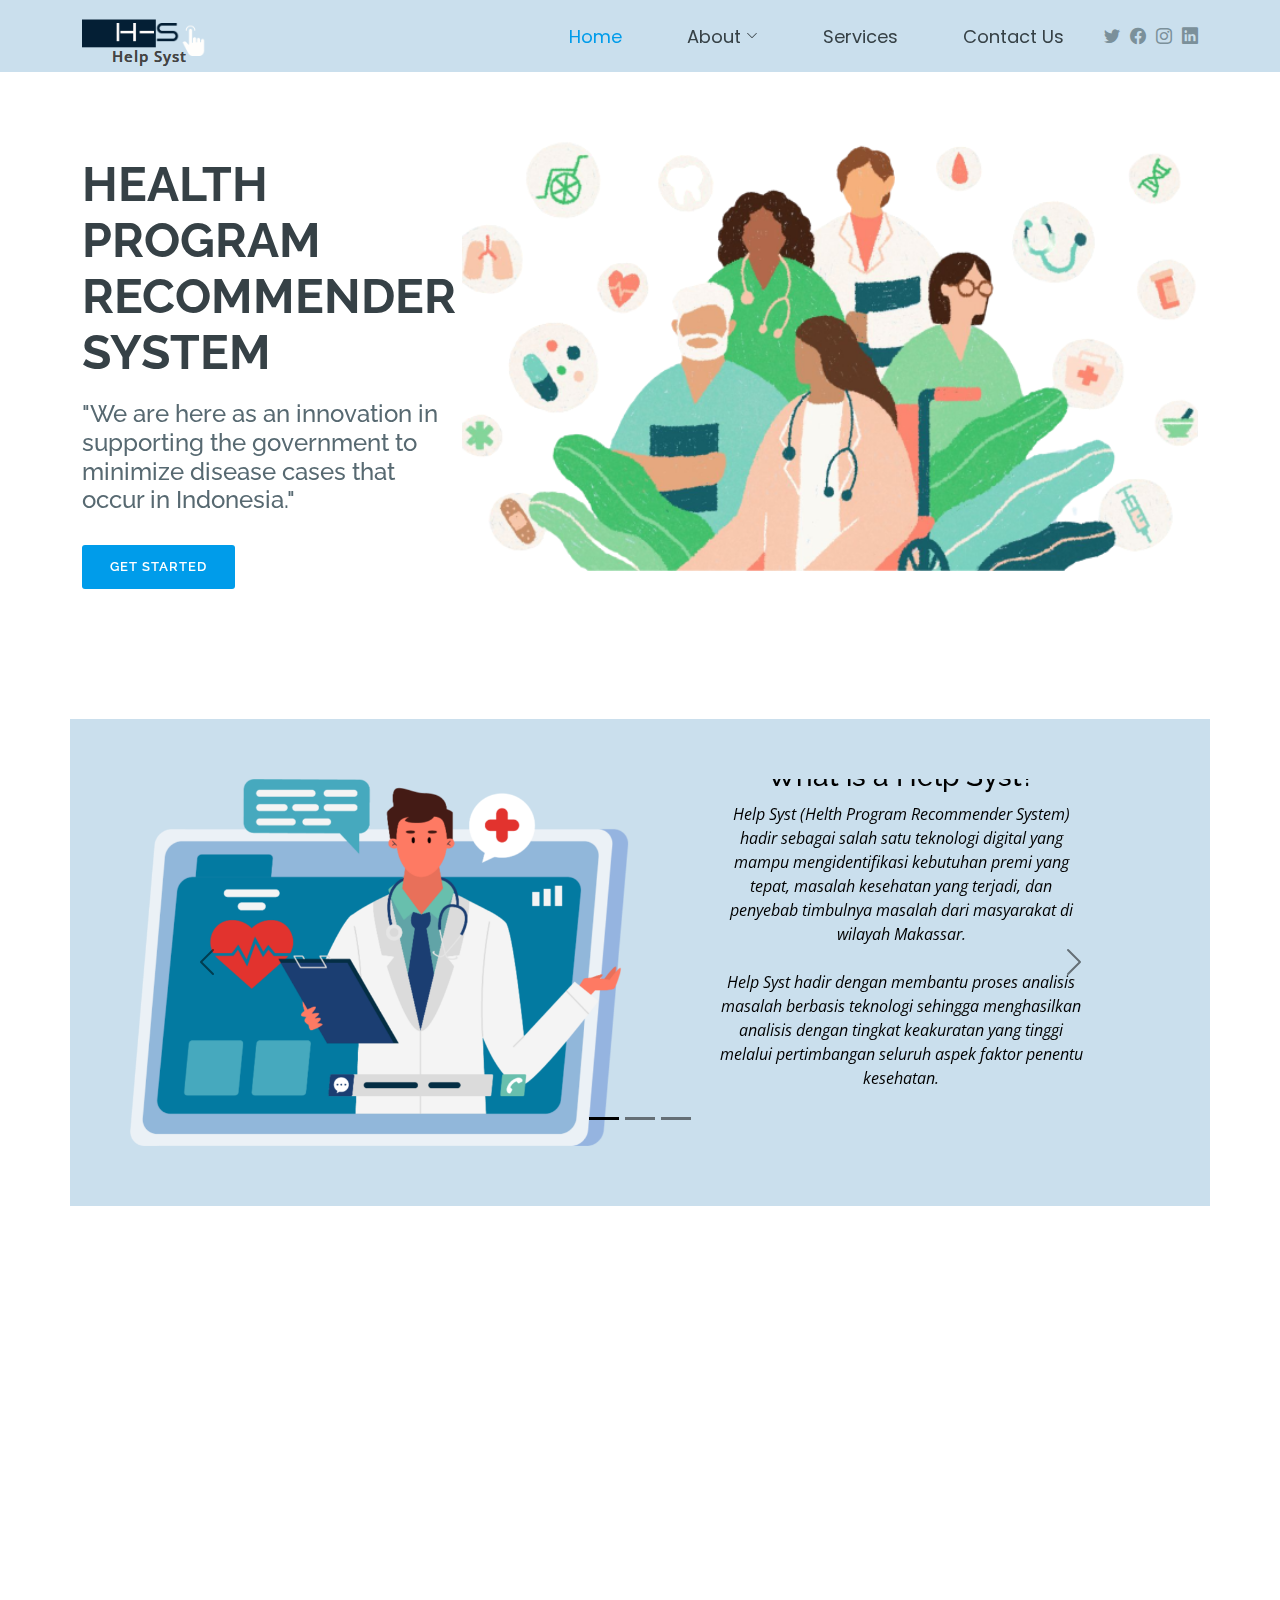
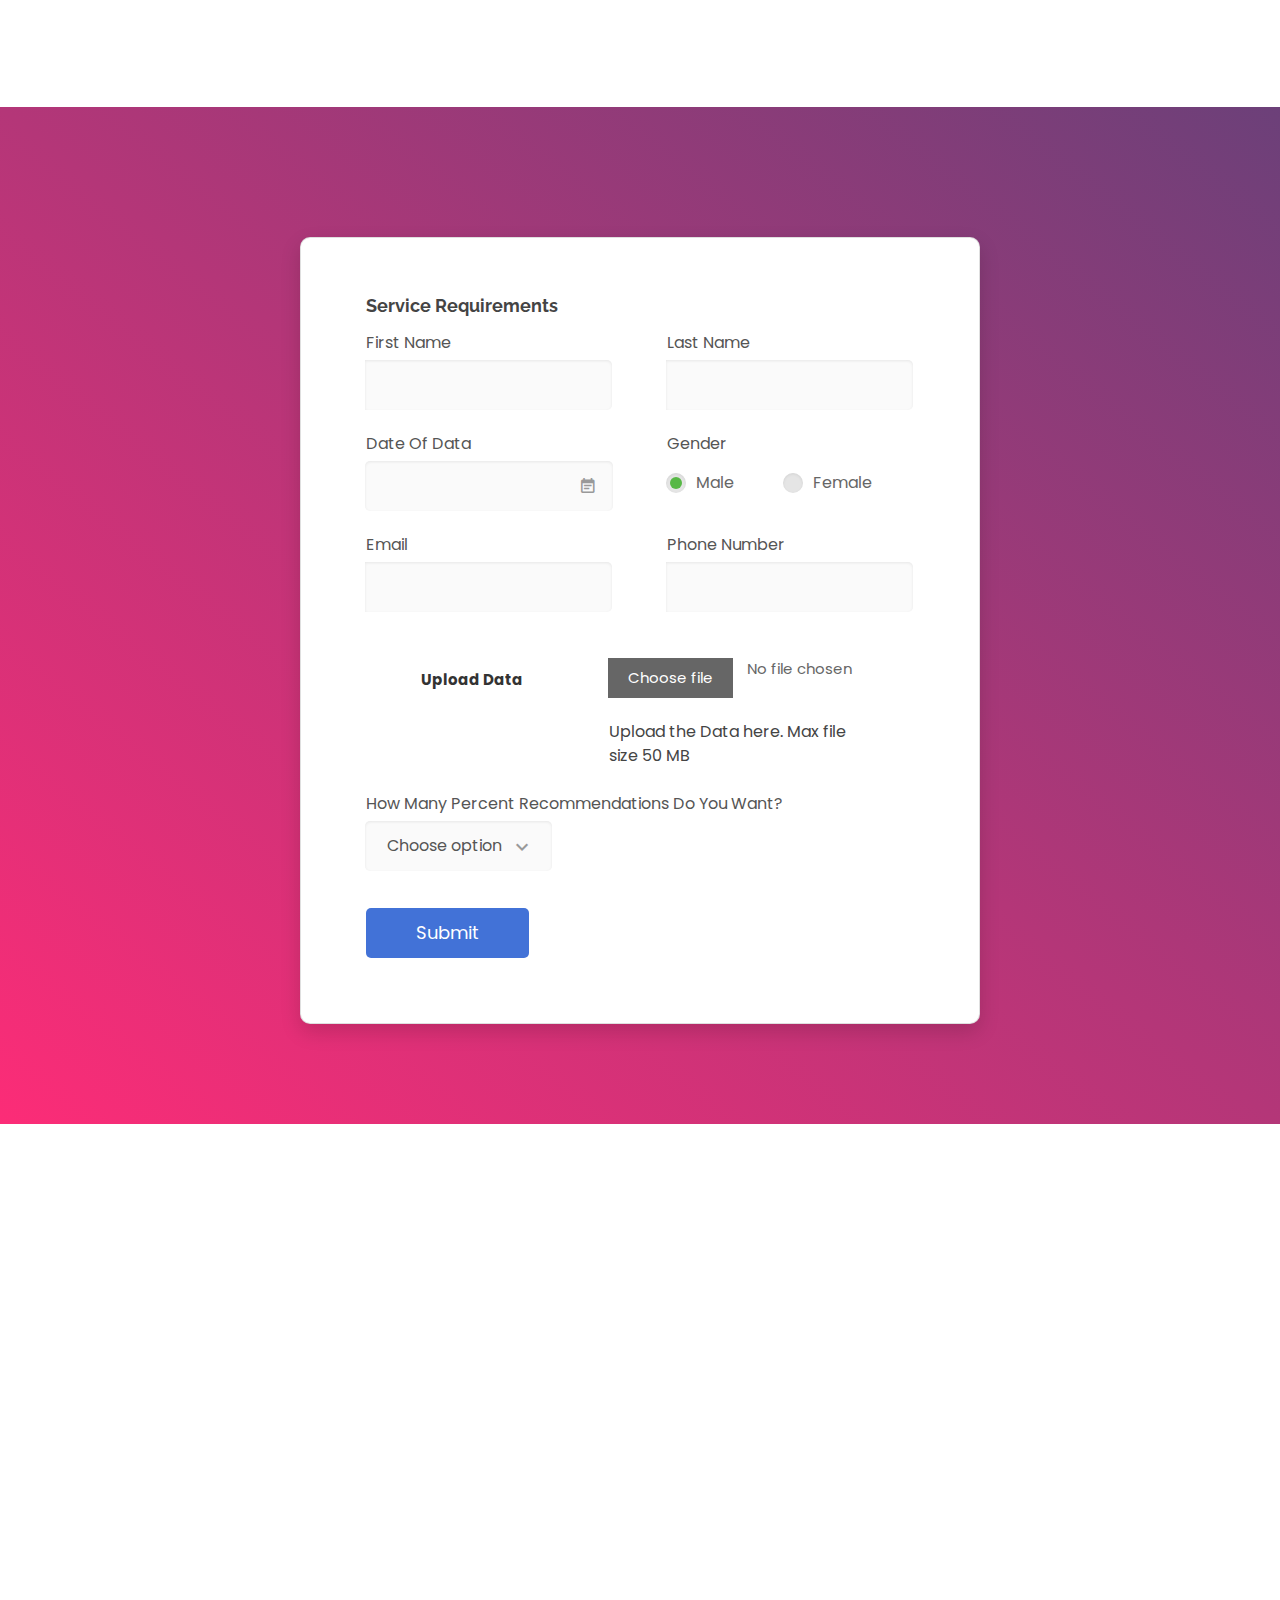
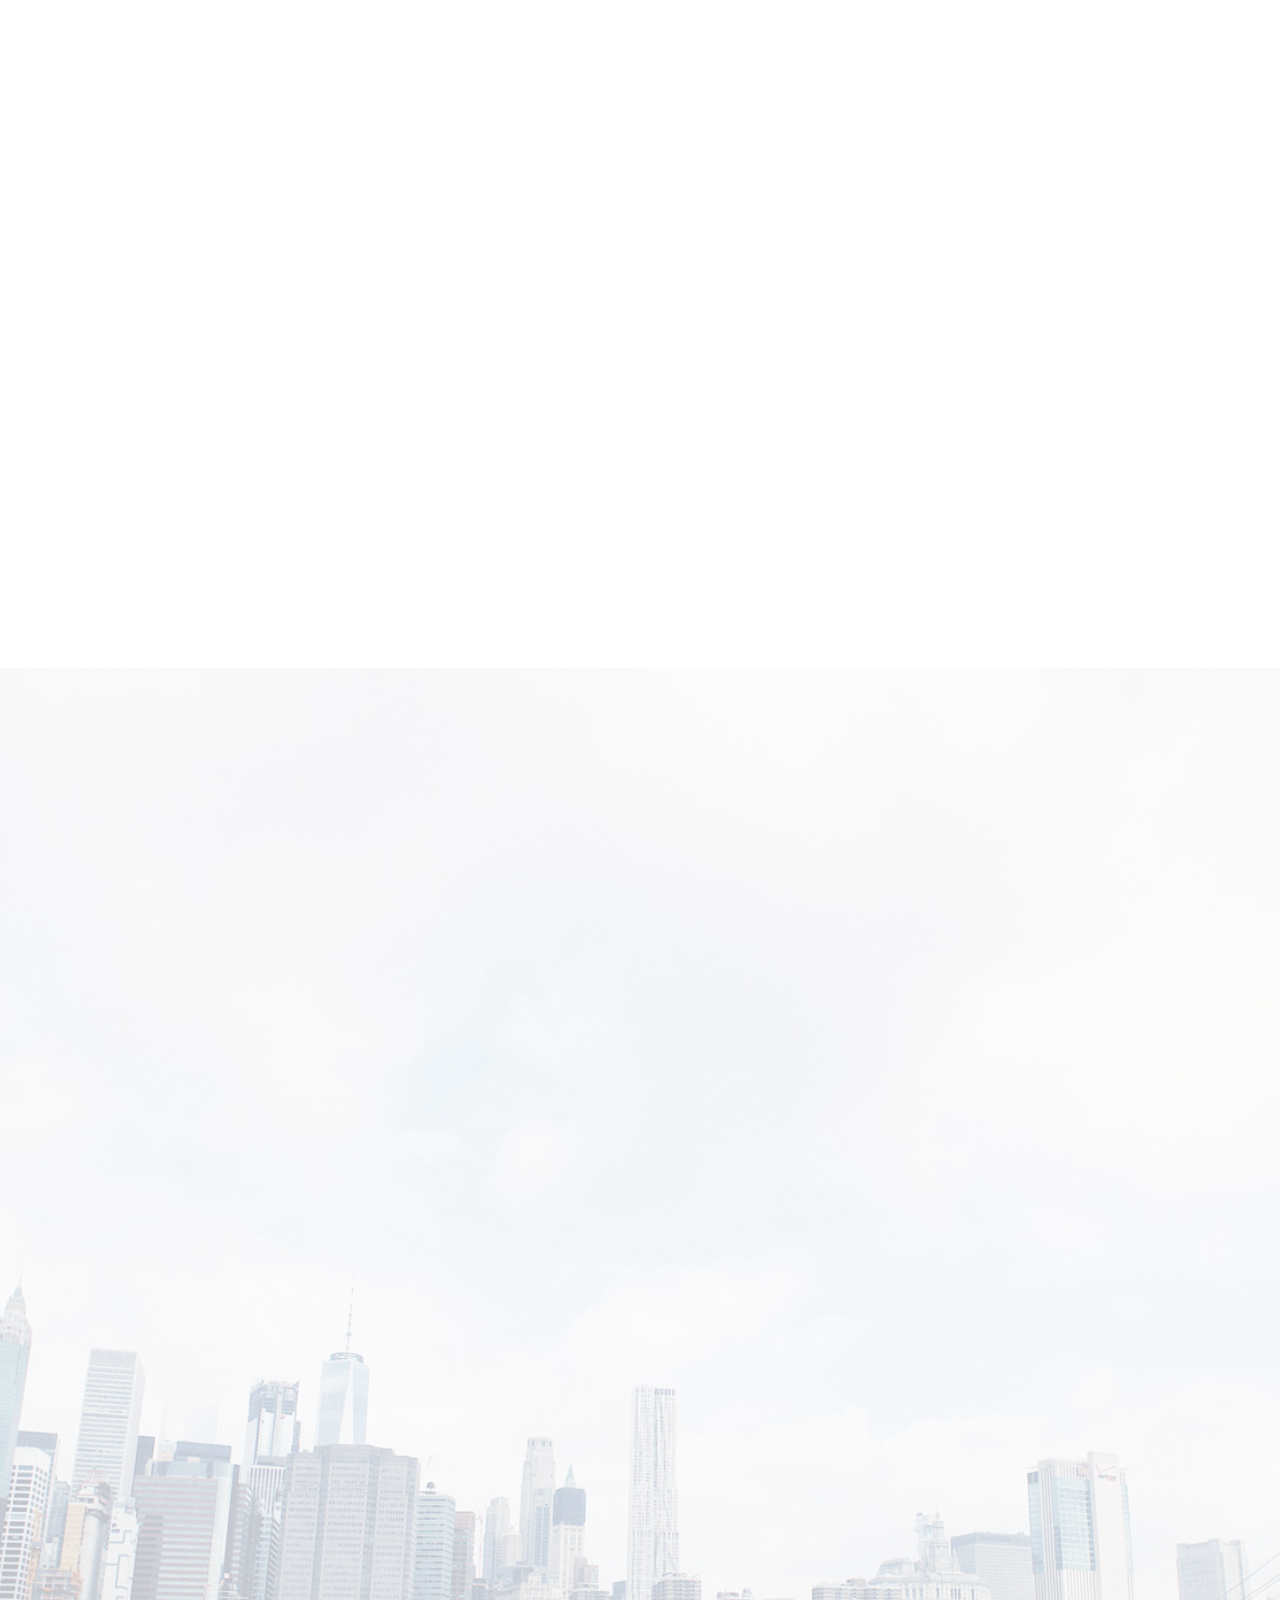
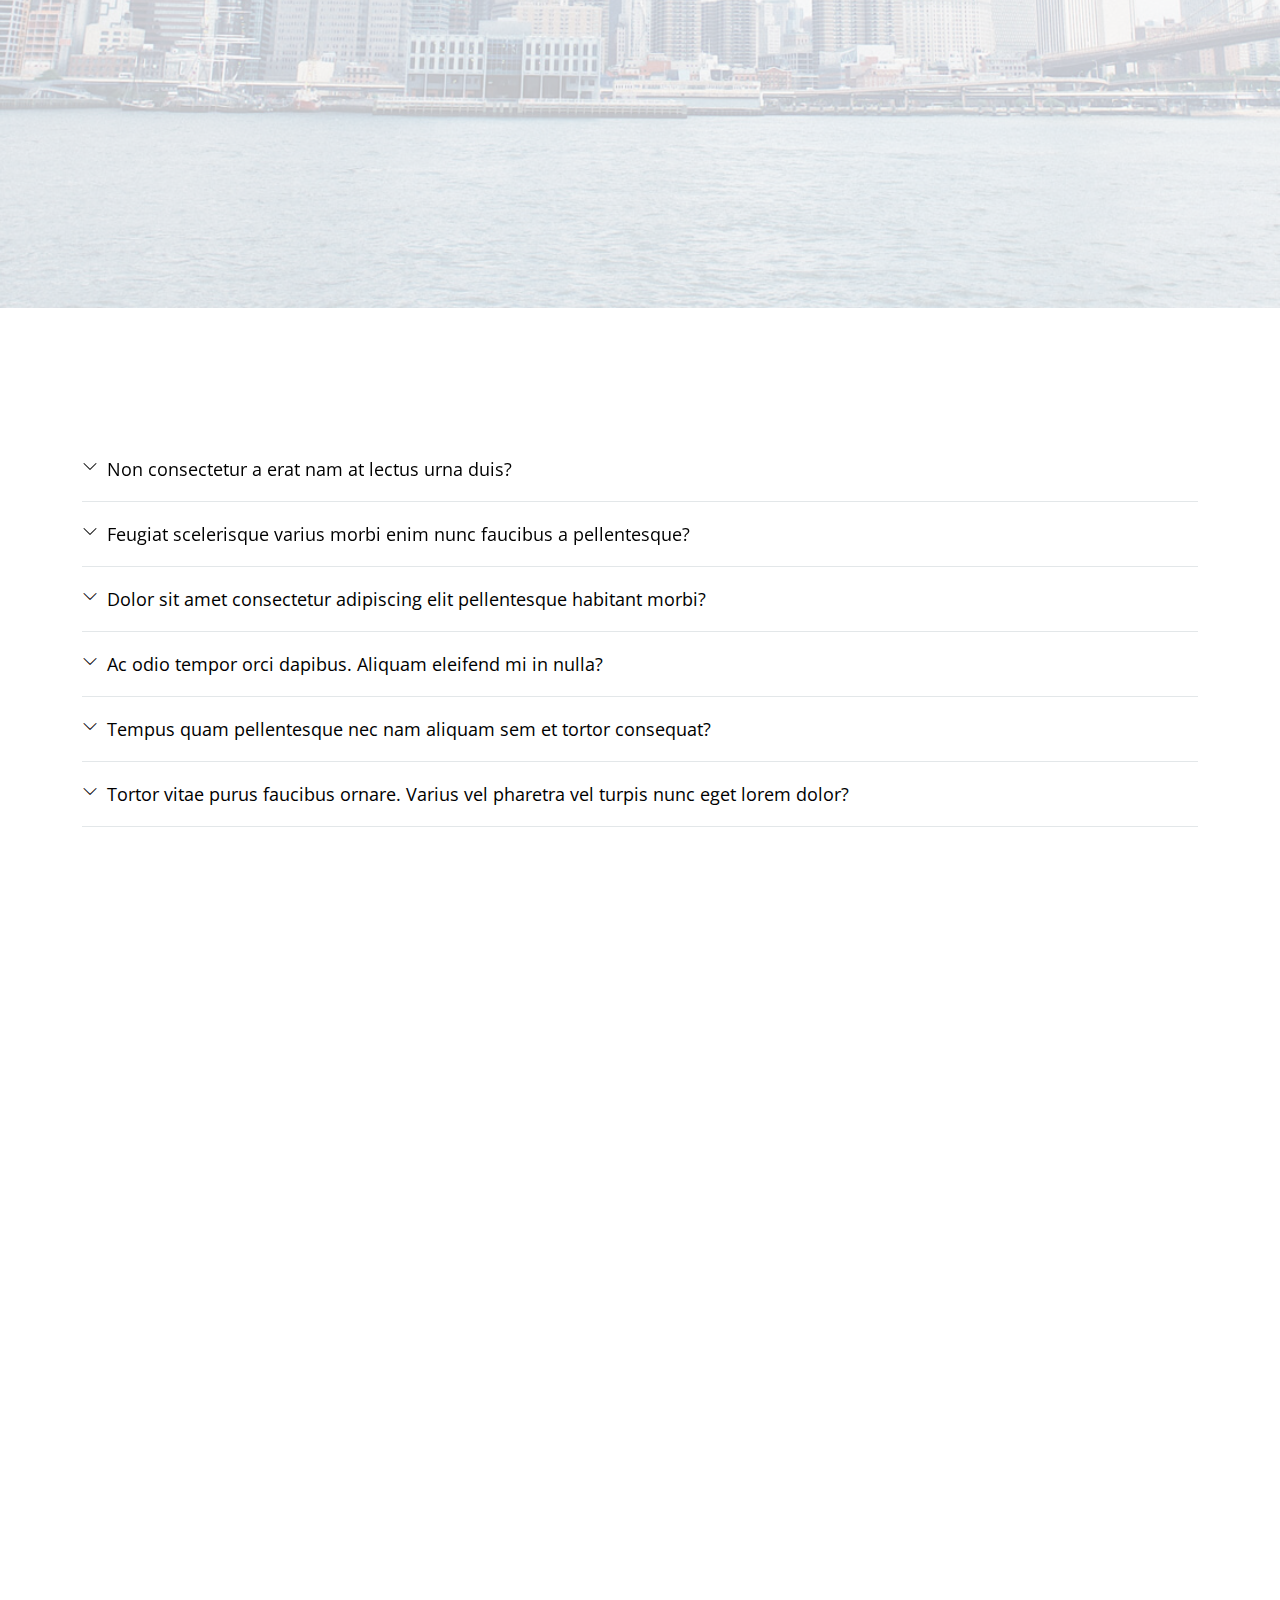
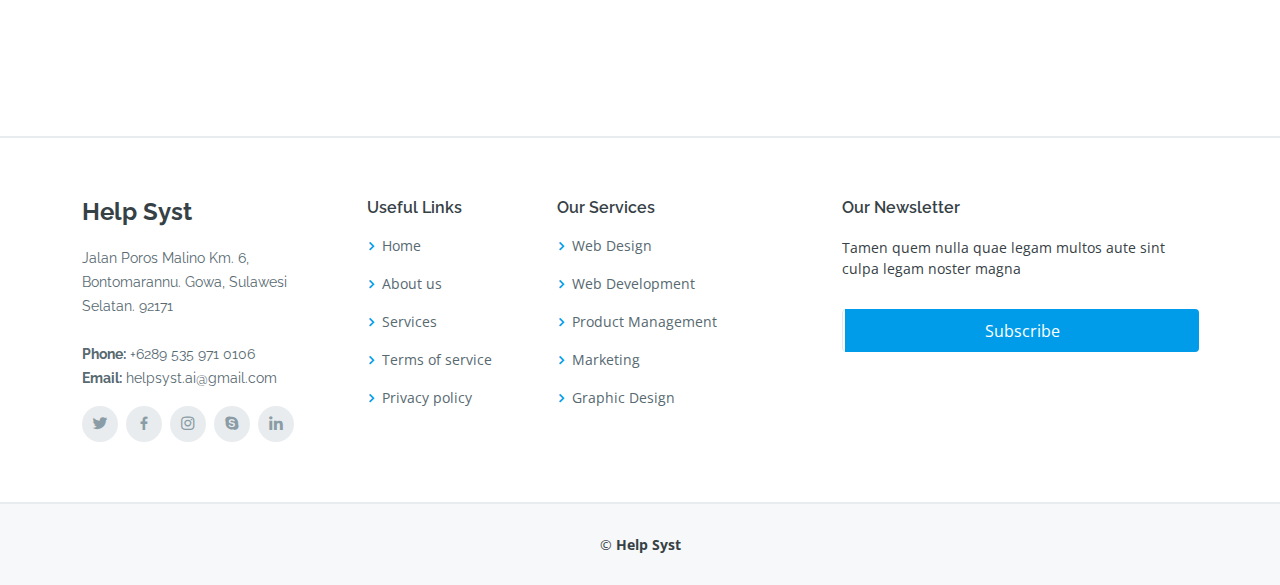
==== commit 3ce72c7c: "Update the form" ====
--- a/index.html
+++ b/index.html
@@ -262,7 +262,7 @@
         <div class="wrapper wrapper--w680">
           <div class="card card-4">
             <div class="card-body">
-              <h2 class="title">Registration Form</h2>
+              <h2 class="title">Service Requirements</h2>
               <form method="POST" class="form-service">
                 <div class="row row-space">
                   <div class="col-2">
@@ -316,6 +316,17 @@
                       <label class="label">Phone Number</label>
                       <input class="input--style-4" type="text" name="phone">
                     </div>
+                  </div>
+                </div>
+                <div class="form-row">
+                  <div class="name">Upload Data</div>
+                  <div class="value">
+                    <div class="input-group js-input-file">
+                      <input class="input-file" type="file" name="file_cv" id="file">
+                      <label class="label--file" for="file">Choose file</label>
+                      <span class="input-file__info">No file chosen</span>
+                    </div>
+                    <div class="label--desc">Upload the Data here. Max file size 50 MB</div>
                   </div>
                 </div>
                 <div class="input-group">
--- a/assets/css/style.css
+++ b/assets/css/style.css
@@ -659,7 +659,7 @@
   background: linear-gradient(to top right, #fc2c77 0%, #6c4079 100%);
 }
 
-.p-t-15 .btn {
+.btn {
   outline: none;
   background: none;
   border: none;
@@ -1119,6 +1119,95 @@
   }
 }
 
+/* Choosen File */
+
+.form-row {
+  display: -webkit-box;
+  display: -webkit-flex;
+  display: -moz-box;
+  display: -ms-flexbox;
+  display: flex;
+  -webkit-flex-wrap: wrap;
+  -ms-flex-wrap: wrap;
+  flex-wrap: wrap;
+  -webkit-box-align: start;
+  -webkit-align-items: flex-start;
+  -moz-box-align: start;
+  -ms-flex-align: start;
+  align-items: flex-start;
+  padding: 24px 55px;
+}
+
+.form-row .name {
+  width: 188px;
+  color: #333;
+  font-size: 15px;
+  font-weight: 700;
+  margin-top: 11px;
+}
+
+.form-row .value {
+  width: -webkit-calc(100% - 188px);
+  width: -moz-calc(100% - 188px);
+  width: calc(100% - 188px);
+}
+
+@media (max-width: 767px) {
+  .form-row {
+    display: block;
+    padding: 24px 30px;
+  }
+  .form-row .name,
+  .form-row .value {
+    display: block;
+    width: 100%;
+  }
+  .form-row .name {
+    margin-top: 0;
+    margin-bottom: 12px;
+  }
+}
+
+.input-file {
+  display: none;
+}
+
+.input-file + label {
+  font-size: 15px;
+  color: #fff;
+  color: white;
+  line-height: 40px;
+  background-color: #666666;
+  padding: 0 20px;
+  -webkit-border-radius: 3px;
+  -moz-border-radius: 3px;
+  border-radius: 3px;
+  display: inline-block;
+  margin-right: 15px;
+  -webkit-transition: all 0.4s ease;
+  -o-transition: all 0.4s ease;
+  -moz-transition: all 0.4s ease;
+  transition: all 0.4s ease;
+  cursor: pointer;
+}
+
+.input-file:focus + label,
+.input-file + label:hover {
+  background: #1b1b1b;
+}
+
+.input-file__info {
+  font-size: 15px;
+  color: #666;
+}
+
+@media (max-width: 767px) {
+  .input-file__info {
+    display: block;
+    margin-top: 6px;
+  }
+}
+
 /*--------------------------------------------------------------
 # Portfolio
 --------------------------------------------------------------*/
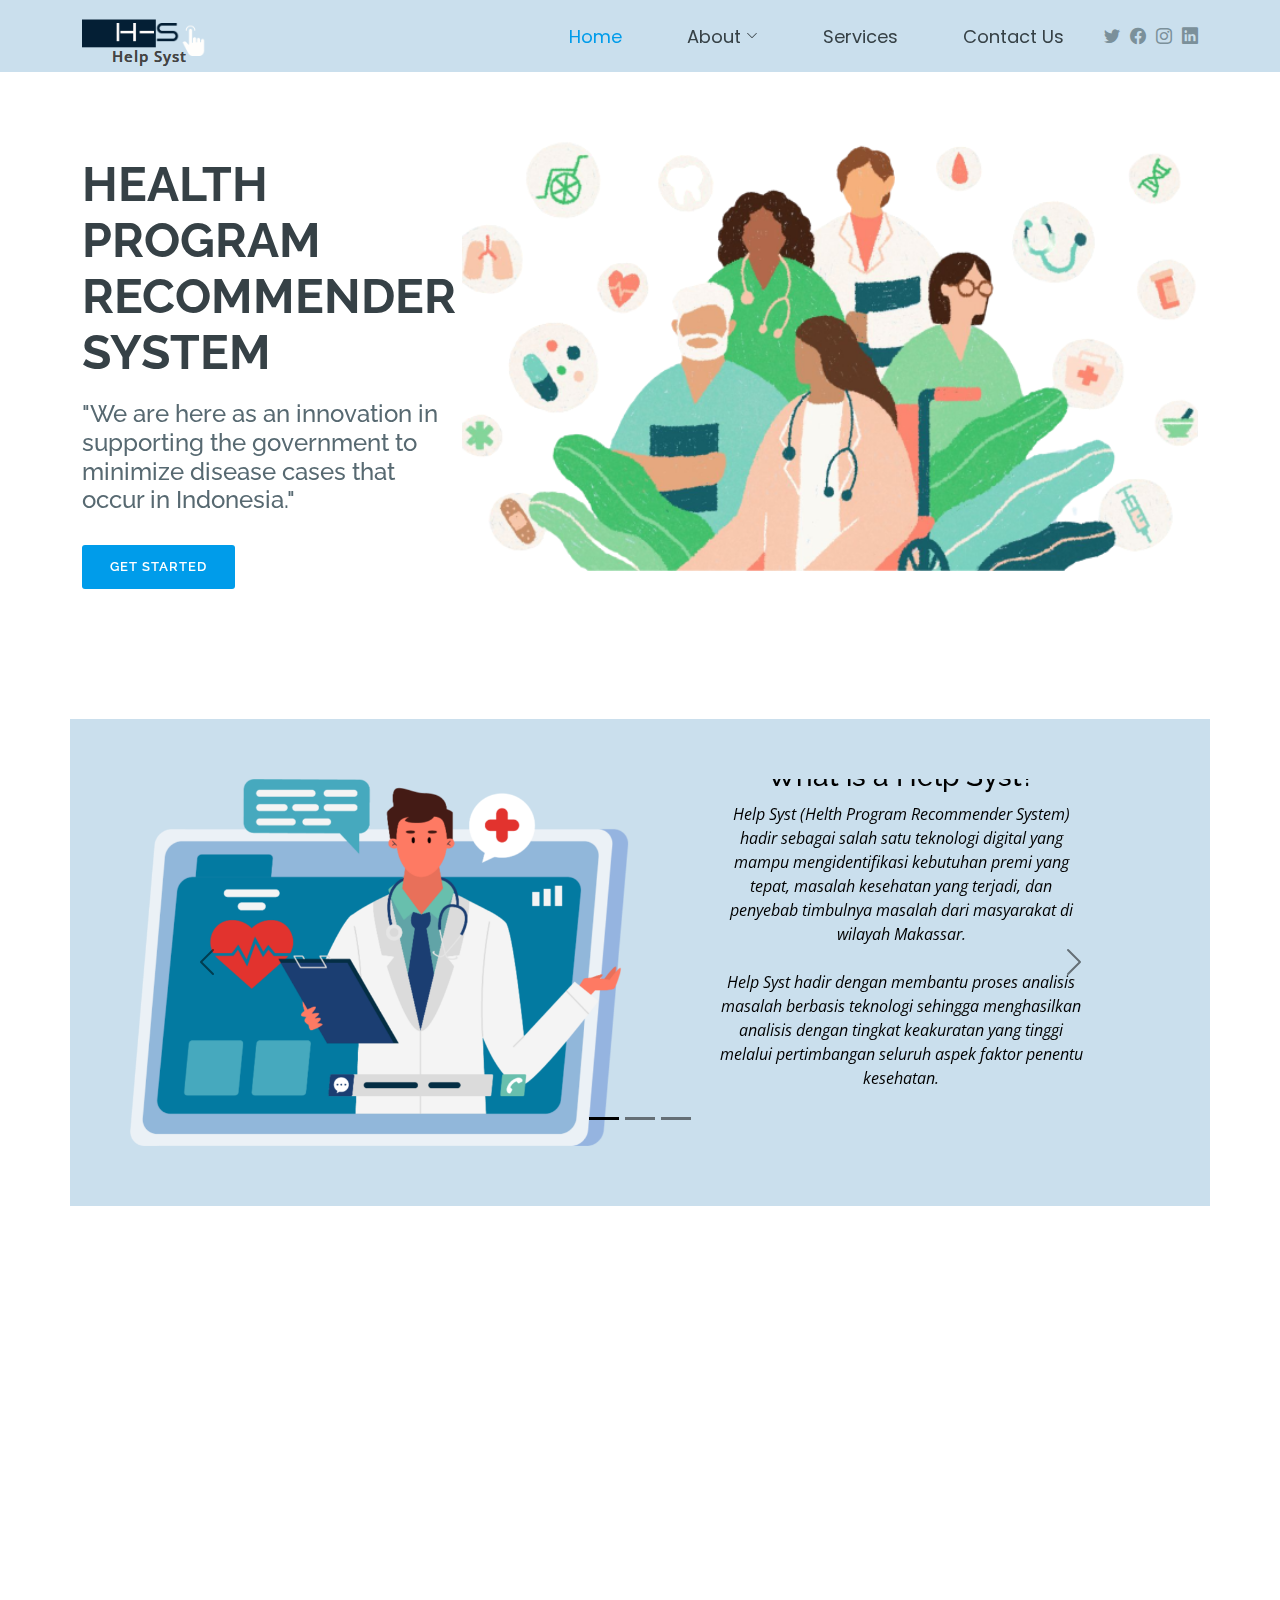
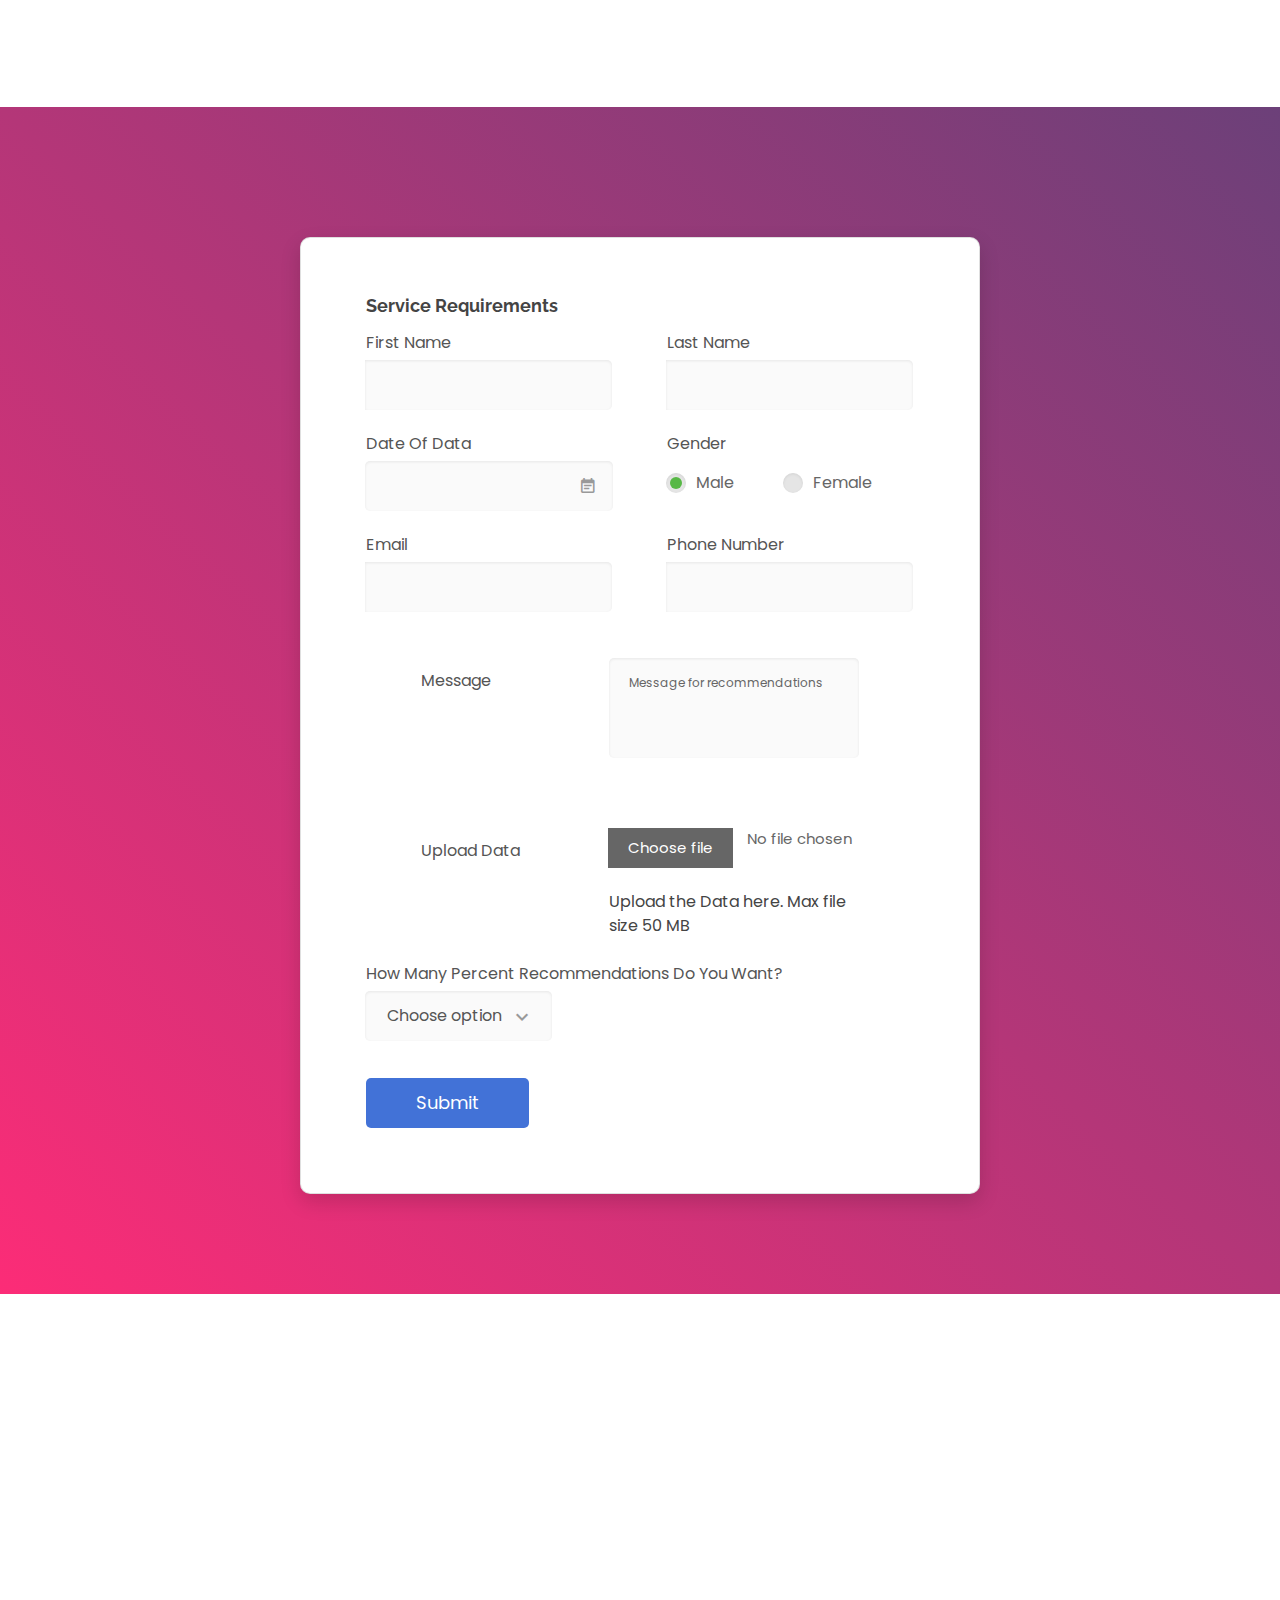
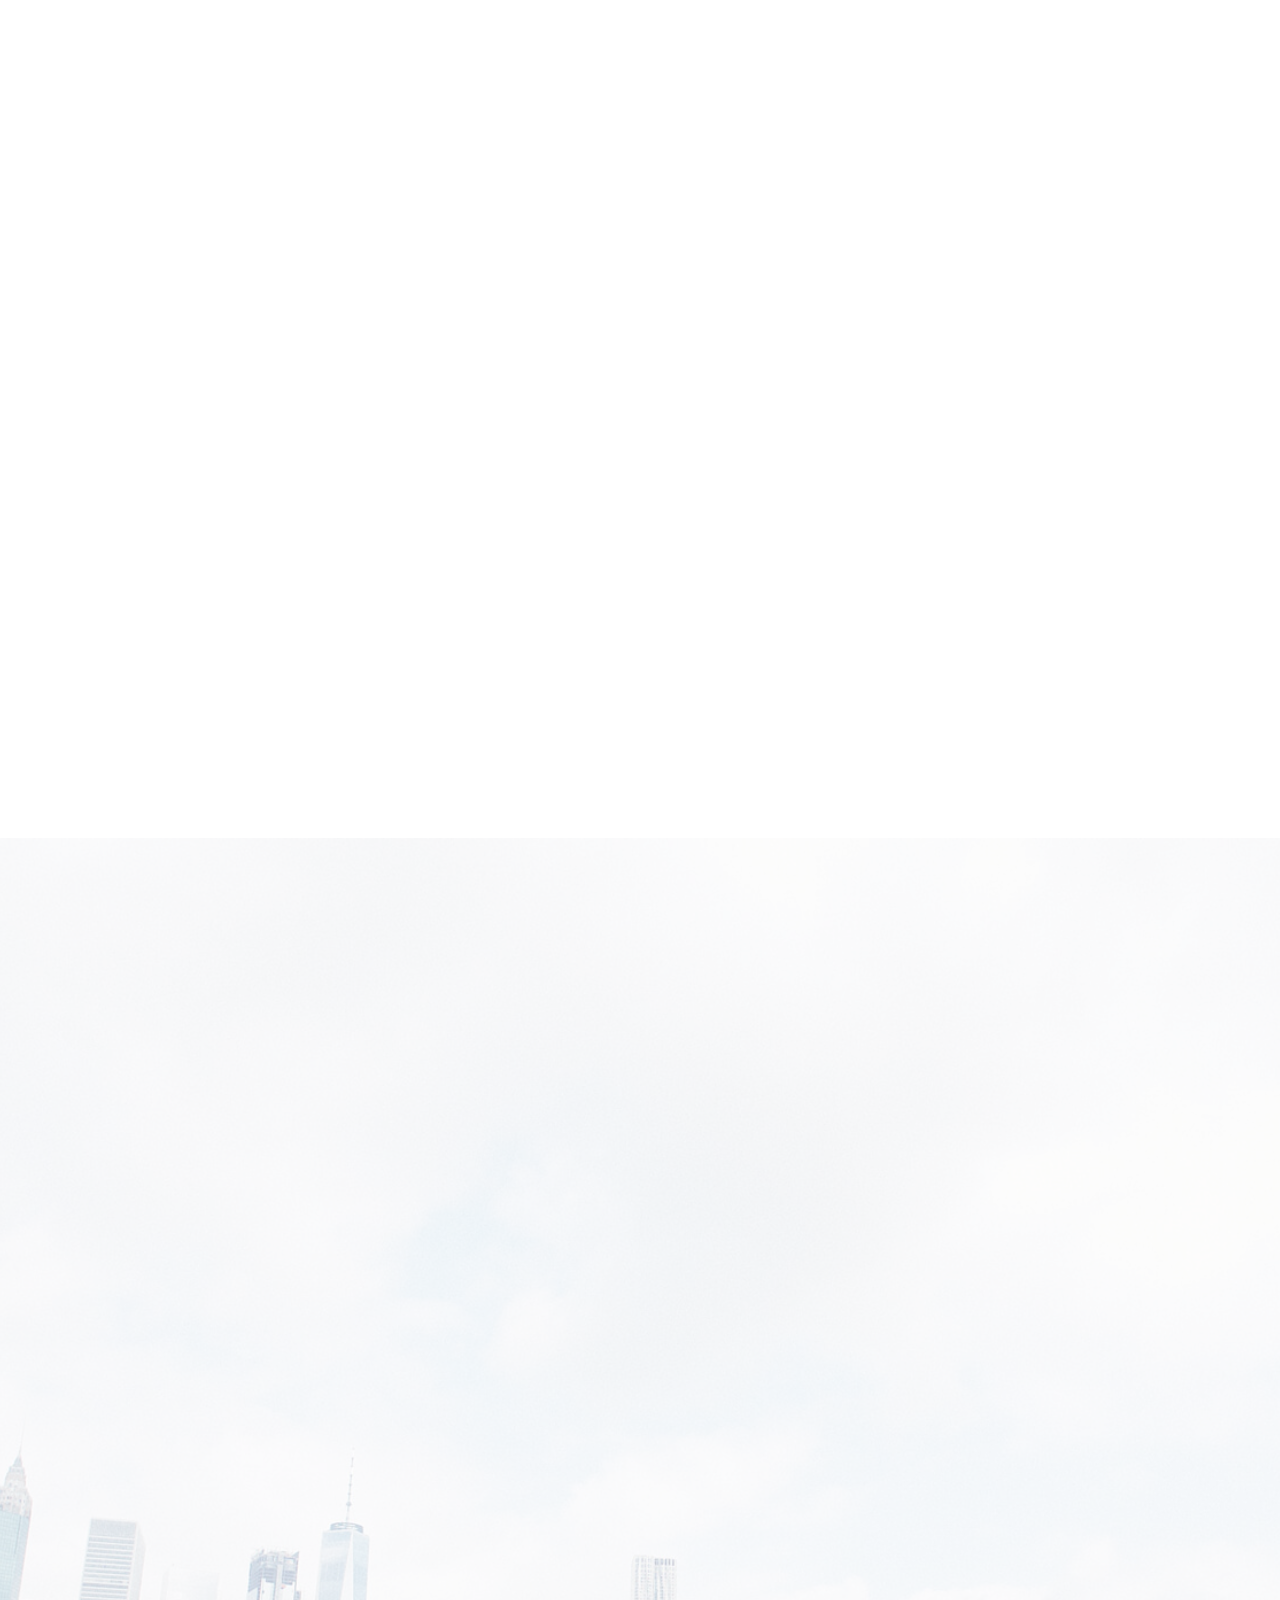
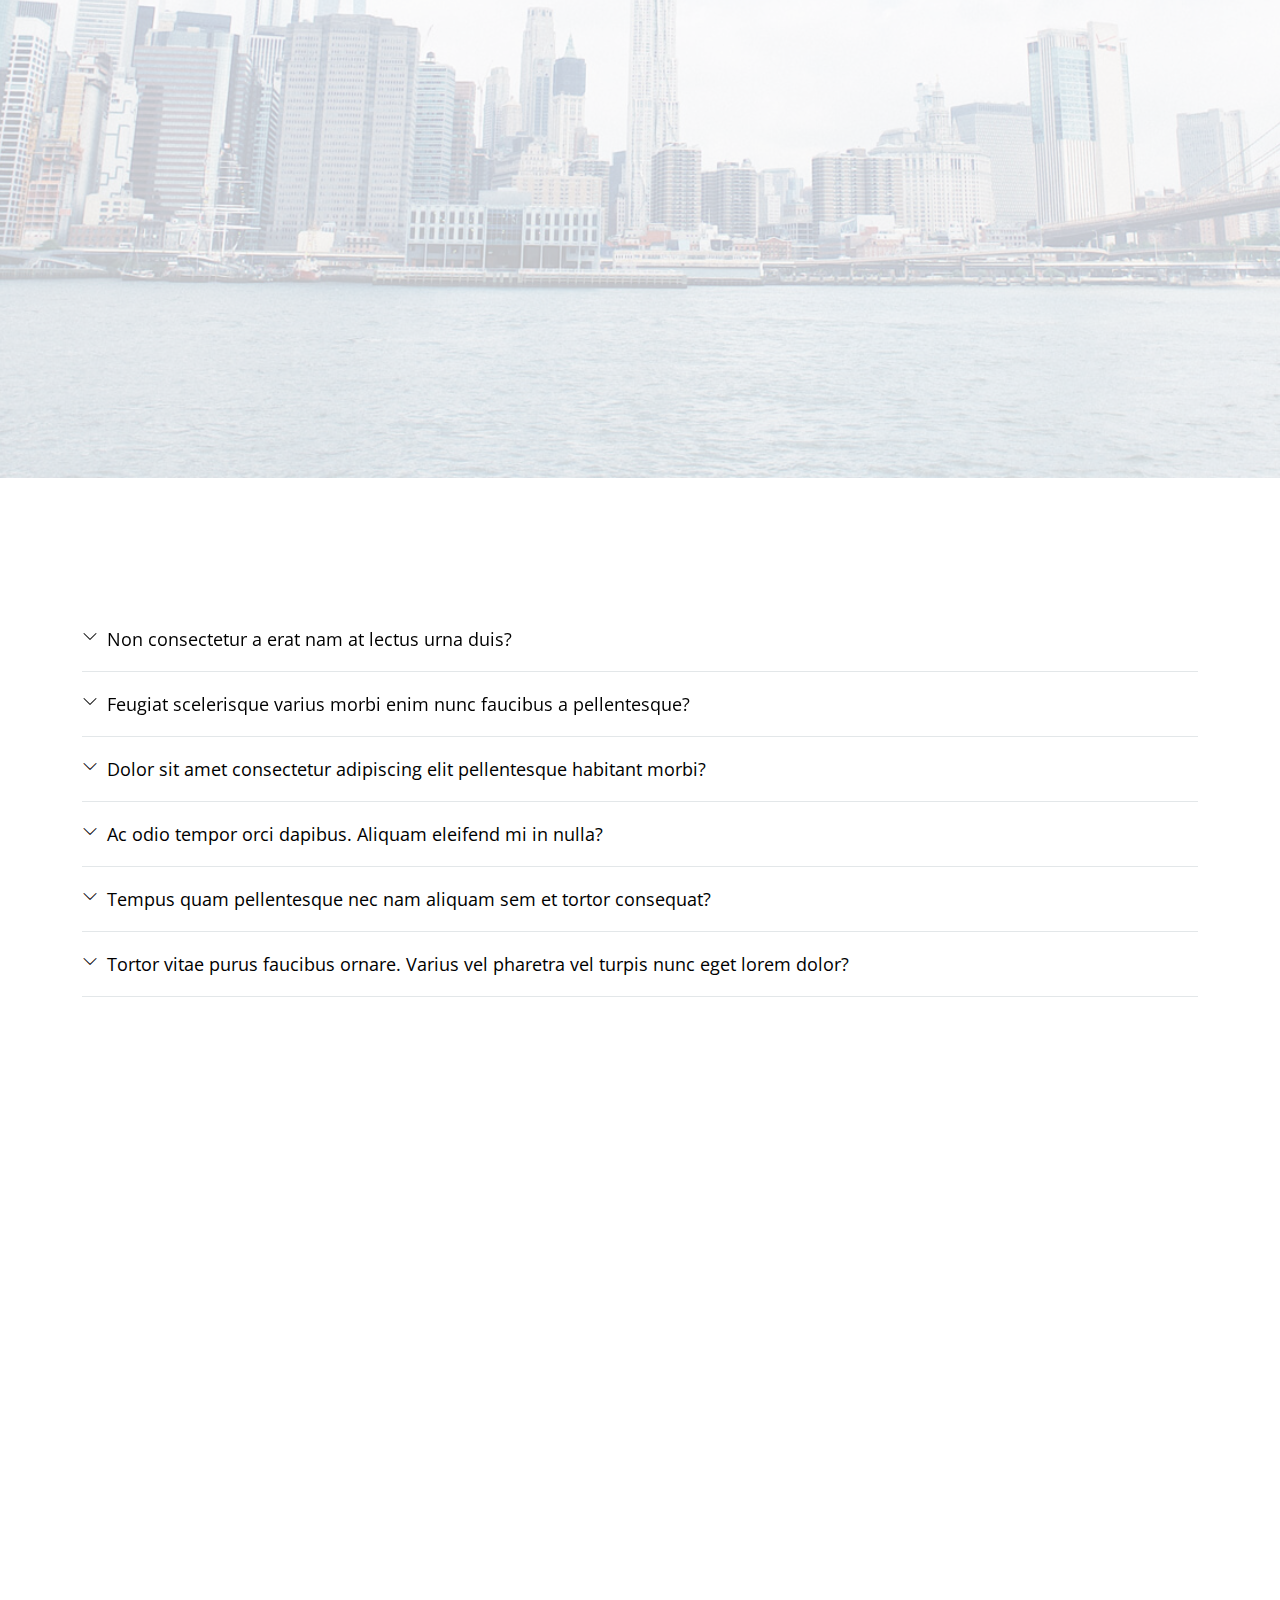
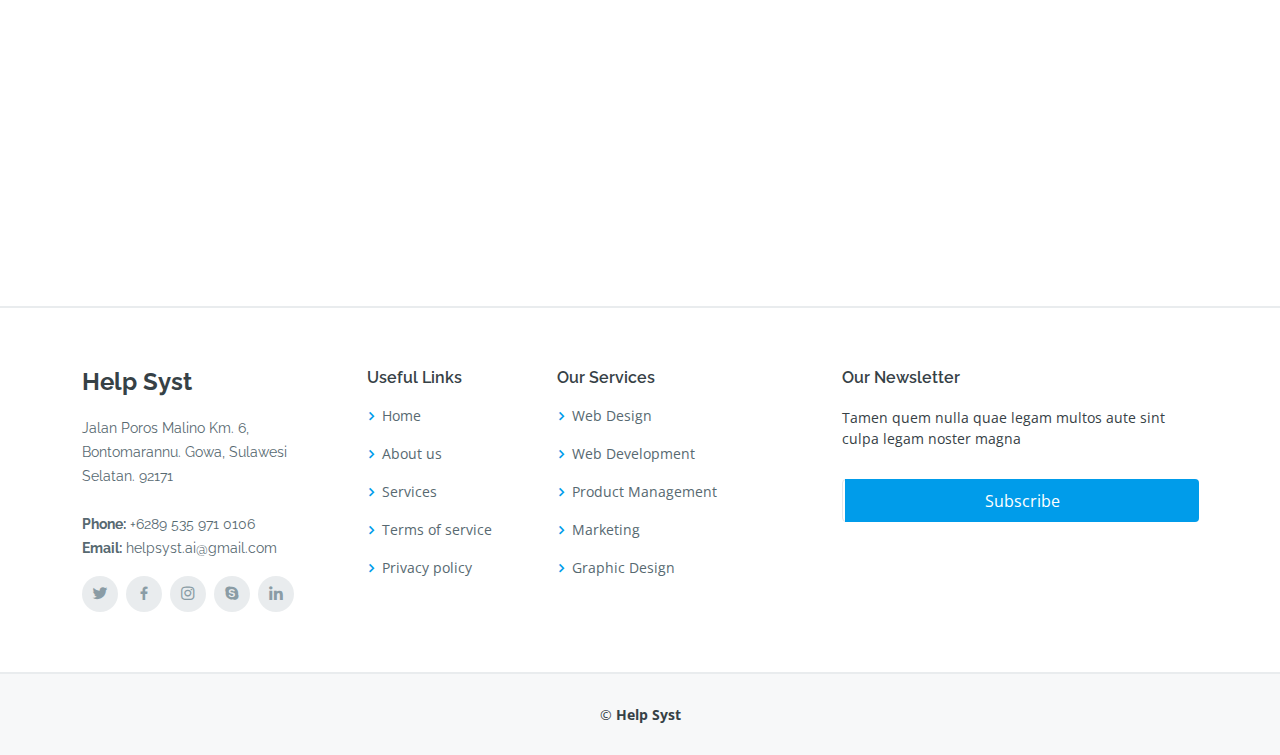
==== commit 674412cd: "Update the form" ====
--- a/index.html
+++ b/index.html
@@ -315,6 +315,15 @@
                     <div class="input-group">
                       <label class="label">Phone Number</label>
                       <input class="input--style-4" type="text" name="phone">
+                    </div>
+                  </div>
+                </div>
+                <div class="form-row">
+                  <div class="name">Message</div>
+                  <div class="value">
+                    <div class="input-group">
+                      <textarea class="textarea--style-6" name="message"
+                        placeholder="Message for recommendations"></textarea>
                     </div>
                   </div>
                 </div>
--- a/assets/css/style.css
+++ b/assets/css/style.css
@@ -821,7 +821,8 @@
 
 /* Form */
 
-input {
+input,
+textarea {
   outline: none;
   margin: 0;
   border: none;
@@ -833,6 +834,11 @@
   font-family: inherit;
 }
 
+textarea {
+  resize: none;
+}
+
+.textarea--style-6,
 .input--style-4 {
   line-height: 50px;
   background: #fafafa;
@@ -843,7 +849,7 @@
   -moz-border-radius: 5px;
   border-radius: 5px;
   padding: 0 20px;
-  font-size: 16px;
+  font-size: 12px;
   color: #666;
   -webkit-transition: all 0.4s ease;
   -o-transition: all 0.4s ease;
@@ -851,29 +857,34 @@
   transition: all 0.4s ease;
 }
 
-.input--style-4::-webkit-input-placeholder {
+.input--style-4::-webkit-input-placeholder,
+.textarea--style-6::-webkit-input-placeholder {
   /* WebKit, Blink, Edge */
   color: #666;
 }
 
-.input--style-4:-moz-placeholder {
+.input--style-4:-moz-placeholder,
+.textarea--style-6:-moz-placeholder {
   /* Mozilla Firefox 4 to 18 */
   color: #666;
   opacity: 1;
 }
 
-.input--style-4::-moz-placeholder {
+.input--style-4::-moz-placeholder,
+.textarea--style-6::-moz-placeholder {
   /* Mozilla Firefox 19+ */
   color: #666;
   opacity: 1;
 }
 
-.input--style-4:-ms-input-placeholder {
+.input--style-4:-ms-input-placeholder,
+.textarea--style-6:-ms-input-placeholder {
   /* Internet Explorer 10-11 */
   color: #666;
 }
 
-.input--style-4:-ms-input-placeholder {
+.input--style-4:-ms-input-placeholder,
+.textarea--style-6:-ms-input-placeholder {
   /* Microsoft Edge */
   color: #666;
 }
@@ -1140,10 +1151,10 @@
 
 .form-row .name {
   width: 188px;
-  color: #333;
-  font-size: 15px;
-  font-weight: 700;
+  color: #555;
+  font-size: 16px;
   margin-top: 11px;
+  text-transform: capitalize;
 }
 
 .form-row .value {
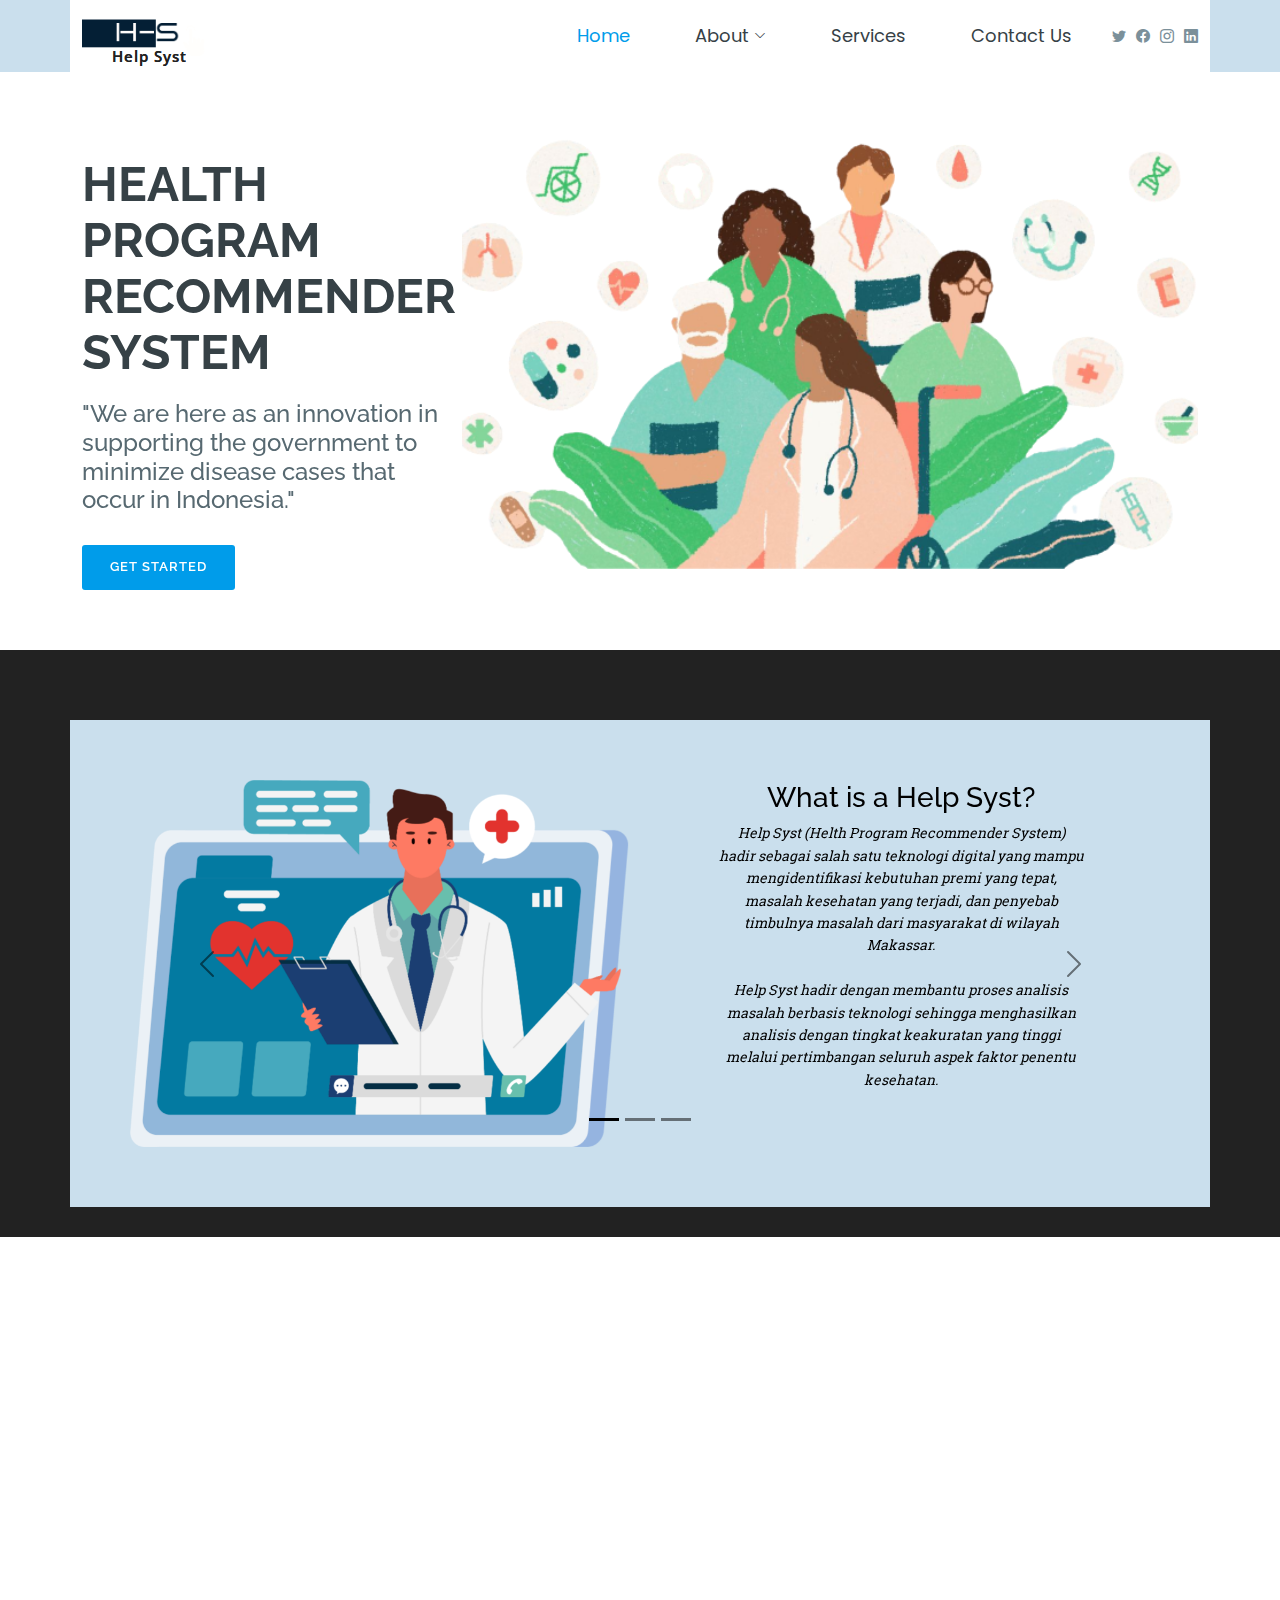
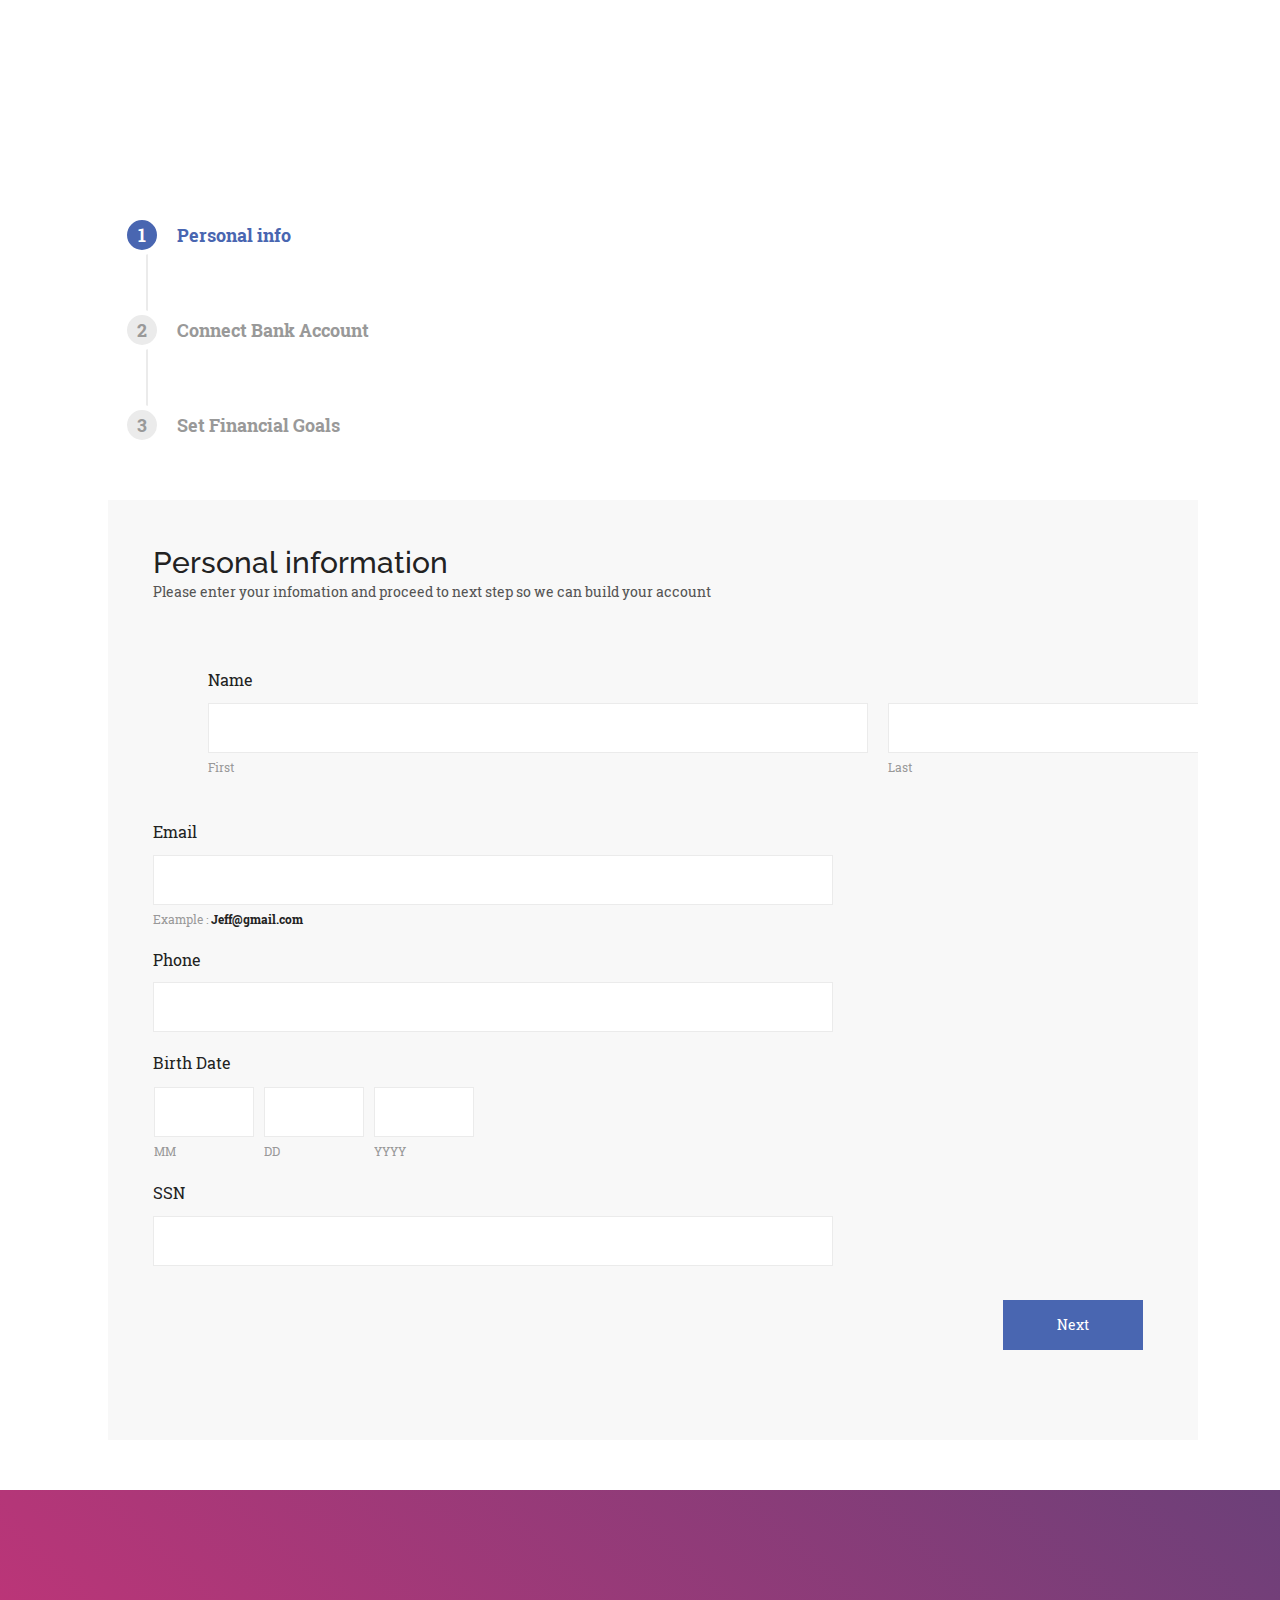
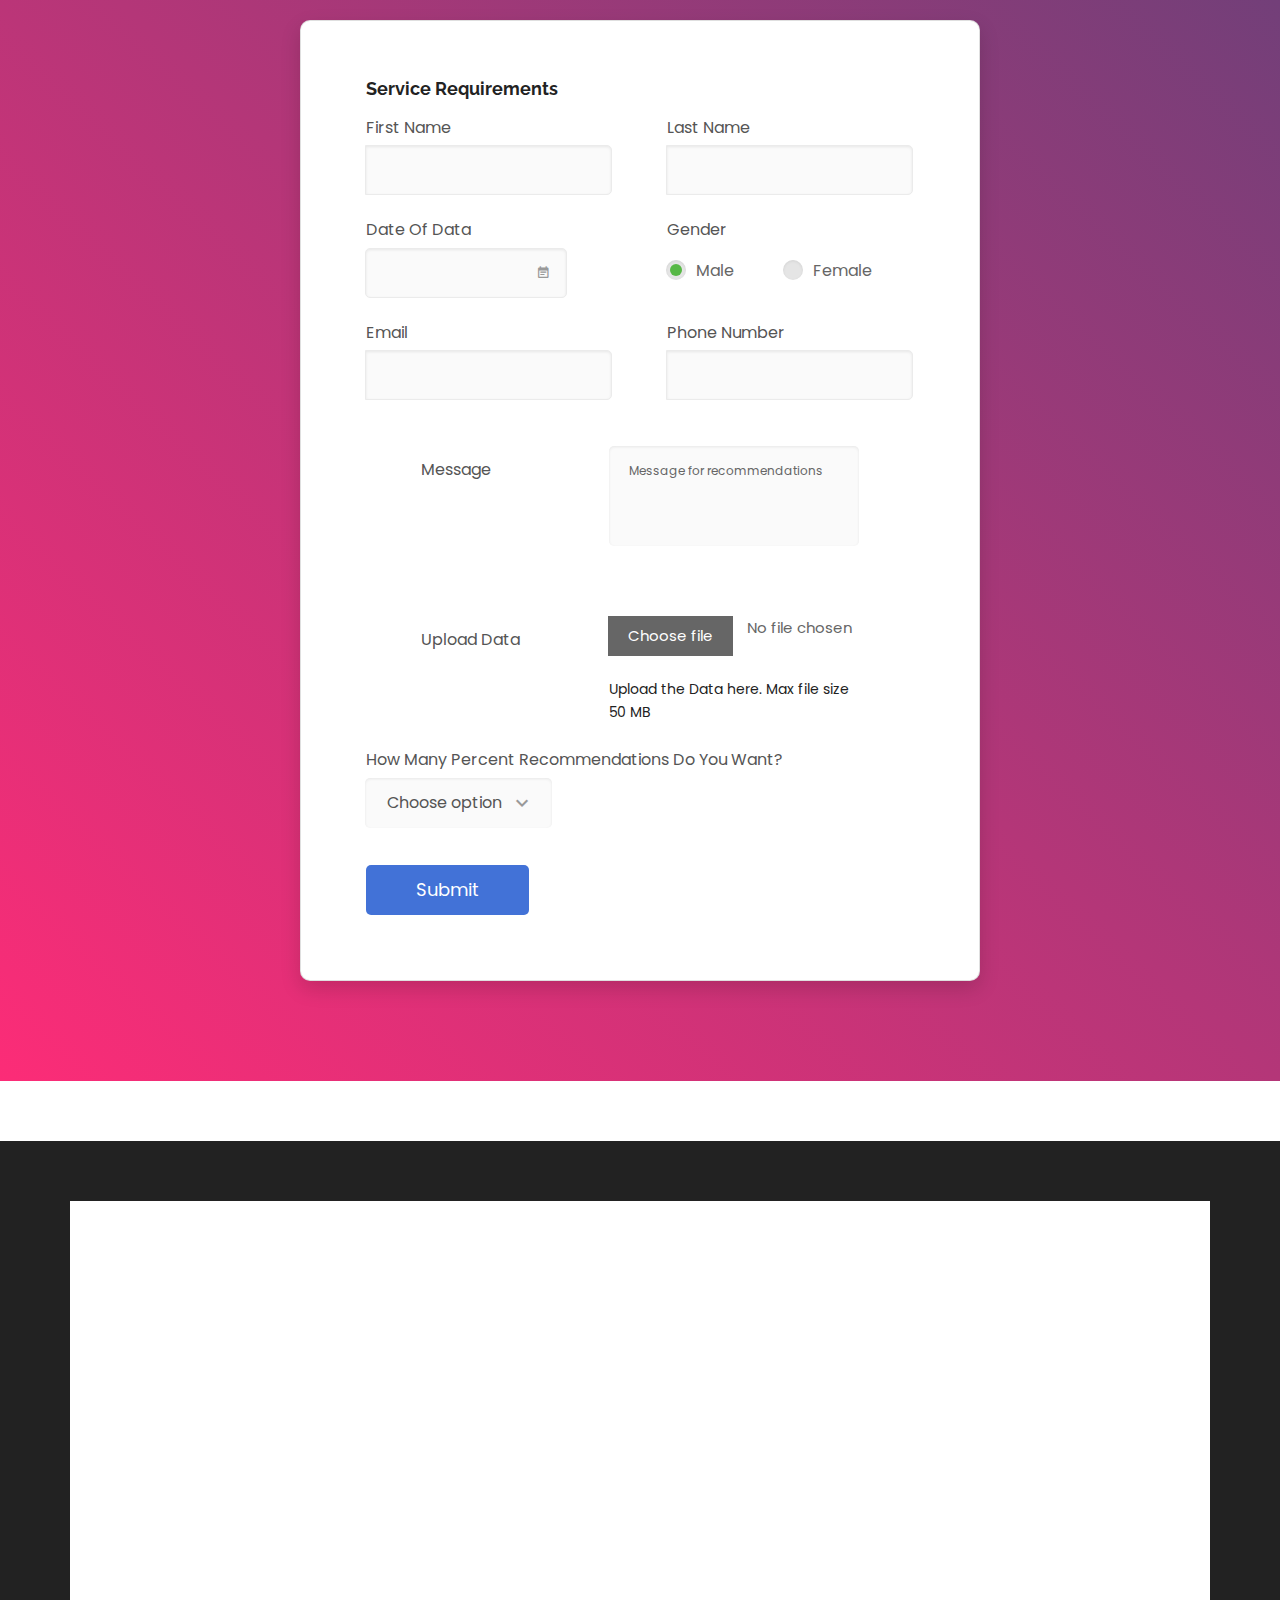
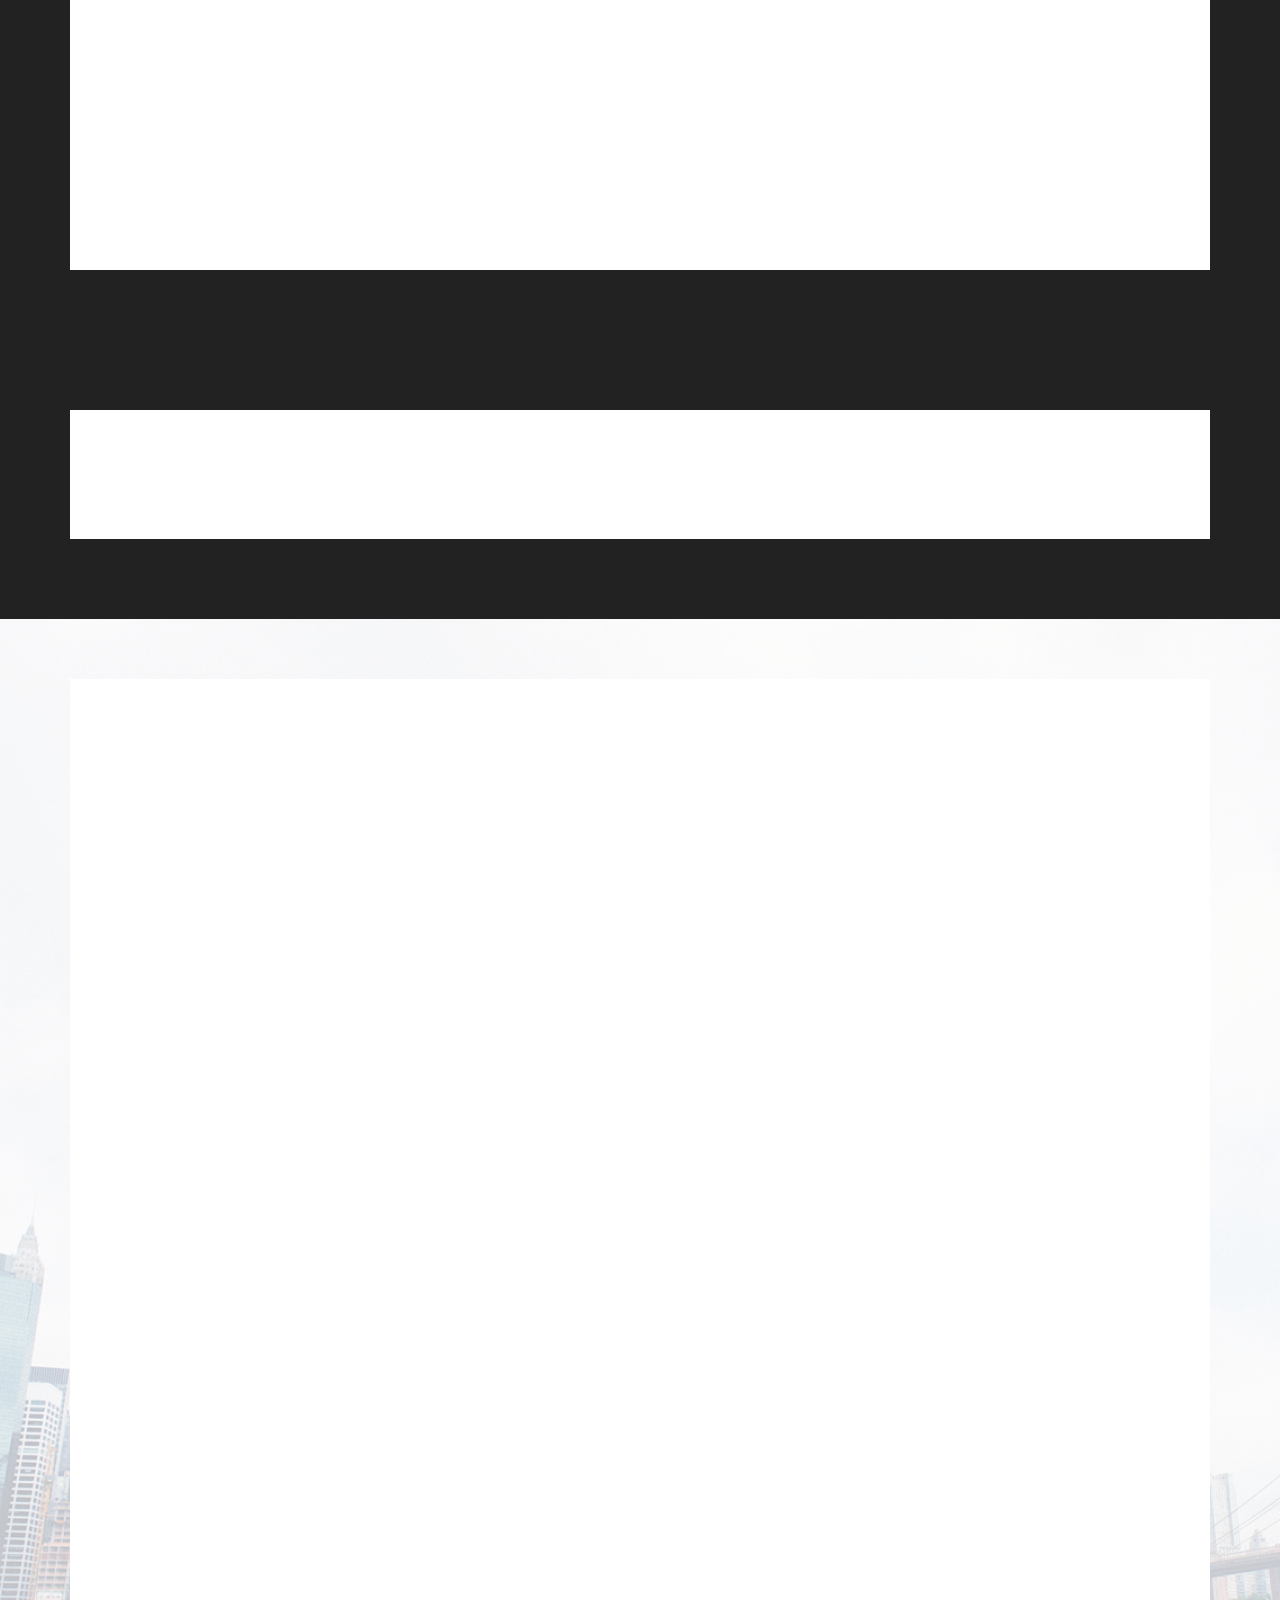
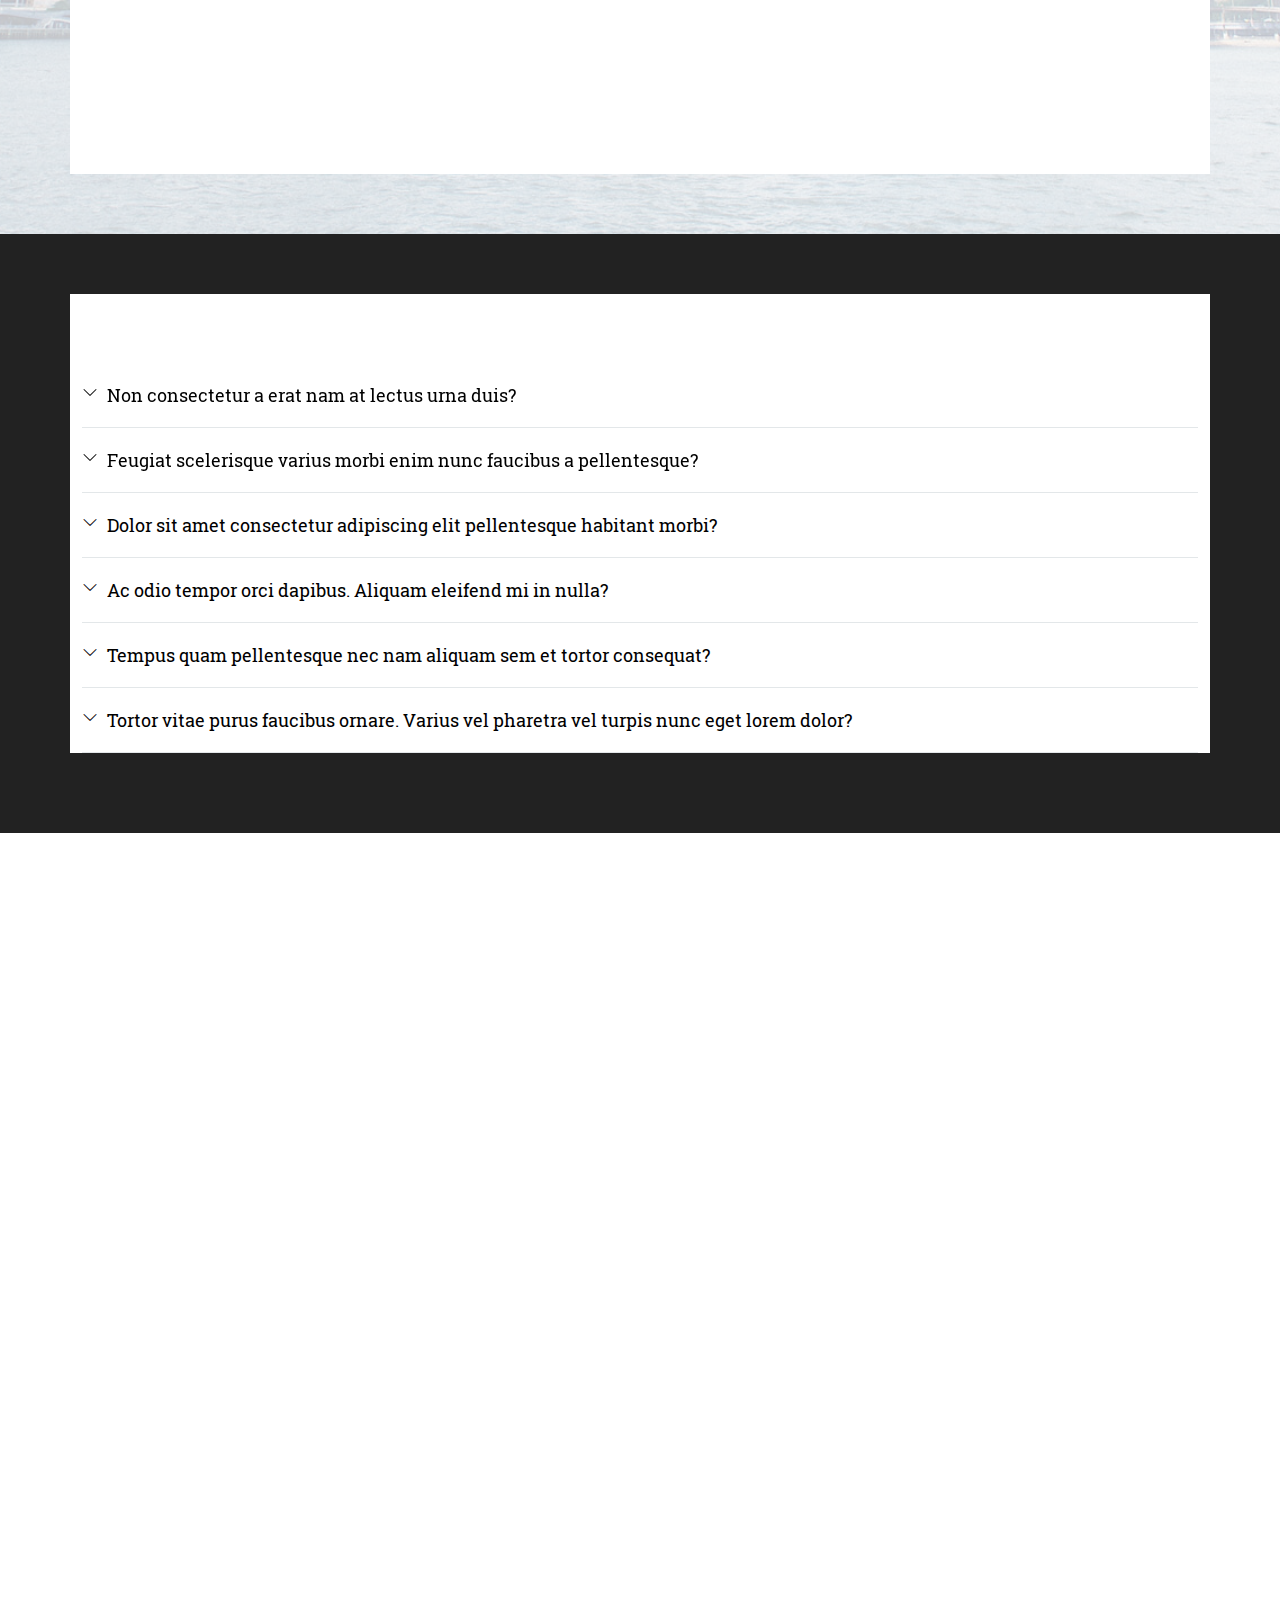
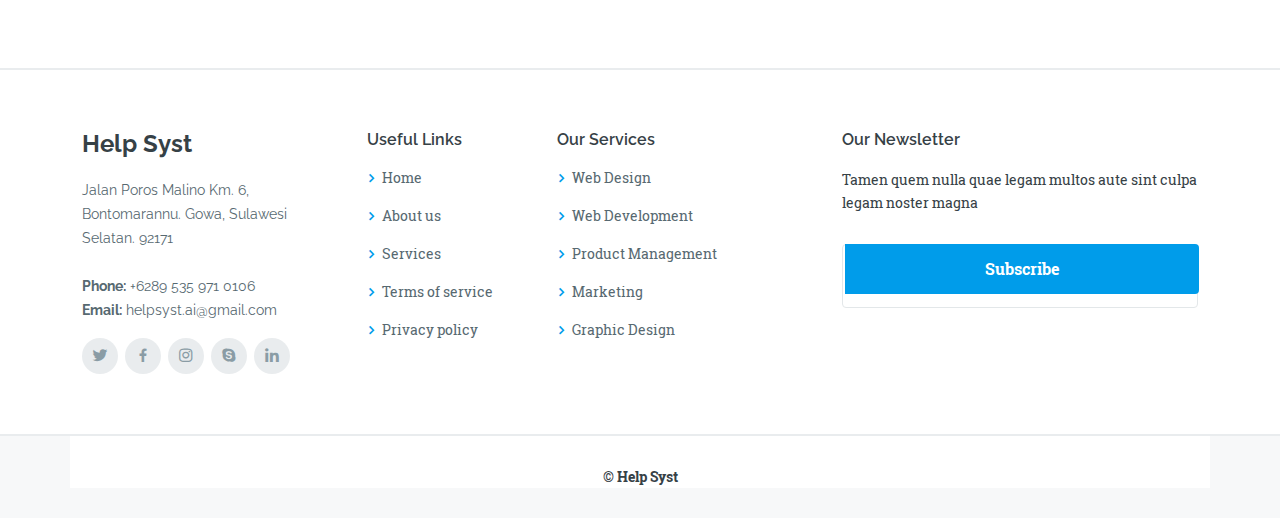
==== commit b4ab4d45: "Add another resource form" ====
--- a/index.html
+++ b/index.html
@@ -13,9 +13,14 @@
   <link href="assets/img/title.png" rel="icon">
   <link href="assets/img/apple-touch-icon.png" rel="apple-touch-icon">
 
+  <!-- Font Icon -->
+  <link rel="stylesheet" href="assets/fonts/material-icon/css/material-design-iconic-font.min.css">
+  <link rel="stylesheet" href="assets/vendor/nouislider/nouislider.min.css">
+
   <!-- Icons font CSS-->
   <link href="assets/vendor/mdi-font/css/material-design-iconic-font.min.css" rel="stylesheet" media="all">
   <link href="assets/vendor/font-awesome-4.7/css/font-awesome.min.css" rel="stylesheet" media="all">
+
   <!-- Font special for pages-->
   <link
     href="https://fonts.googleapis.com/css?family=Poppins:100,100i,200,200i,300,300i,400,400i,500,500i,600,600i,700,700i,800,800i,900,900i"
@@ -258,6 +263,10 @@
 
       </div>
 
+      <div class="service-helpsyst">
+
+      </div>
+
       <div class="page-wrapper bg-gra-02 p-t-130 p-b-100 font-poppins">
         <div class="wrapper wrapper--w680">
           <div class="card card-4">
@@ -361,7 +370,6 @@
           </div>
         </div>
       </div>
-
     </section><!-- End Services Section -->
 
     <!-- ======= Portfolio Section ======= -->
@@ -788,6 +796,20 @@
   <script src="assets/vendor/select2/select2.min.js"></script>
   <script src="assets/vendor/datepicker/moment.min.js"></script>
   <script src="assets/vendor/datepicker/daterangepicker.js"></script>
+  <script src="vendor/jquery-validation/dist/jquery.validate.min.js"></script>
+  <script src="vendor/jquery-validation/dist/additional-methods.min.js"></script>
+  <script src="vendor/jquery-steps/jquery.steps.min.js"></script>
+  <script src="vendor/minimalist-picker/dobpicker.js"></script>
+  <script src="vendor/nouislider/nouislider.min.js"></script>
+  <script src="vendor/wnumb/wNumb.js"></script>
+
+  <script type="text/javascript">
+
+    $(function () {
+      $(".service-helpsyst").load("services.html")
+    });
+
+  </script>
 
   <!-- Template Main JS File -->
   <script src="assets/js/main.js"></script>
--- a/assets/fonts/material-icon/css/material-design-iconic-font.min.css
+++ b/assets/fonts/material-icon/css/material-design-iconic-font.min.css
@@ -0,0 +1 @@
+@font-face{font-family:Material-Design-Iconic-Font;src:url(../fonts/Material-Design-Iconic-Font.woff2?v=2.2.0) format('woff2'),url(../fonts/Material-Design-Iconic-Font.woff?v=2.2.0) format('woff'),url(../fonts/Material-Design-Iconic-Font.ttf?v=2.2.0) format('truetype')}.zmdi{display:inline-block;font:normal normal normal 14px/1 'Material-Design-Iconic-Font';font-size:inherit;text-rendering:auto;-webkit-font-smoothing:antialiased;-moz-osx-font-smoothing:grayscale}.zmdi-hc-lg{font-size:1.33333333em;line-height:.75em;vertical-align:-15%}.zmdi-hc-2x{font-size:2em}.zmdi-hc-3x{font-size:3em}.zmdi-hc-4x{font-size:4em}.zmdi-hc-5x{font-size:5em}.zmdi-hc-fw{width:1.28571429em;text-align:center}.zmdi-hc-ul{padding-left:0;margin-left:2.14285714em;list-style-type:none}.zmdi-hc-ul>li{position:relative}.zmdi-hc-li{position:absolute;left:-2.14285714em;width:2.14285714em;top:.14285714em;text-align:center}.zmdi-hc-li.zmdi-hc-lg{left:-1.85714286em}.zmdi-hc-border{padding:.1em .25em;border:solid .1em #9e9e9e;border-radius:2px}.zmdi-hc-border-circle{padding:.1em .25em;border:solid .1em #9e9e9e;border-radius:50%}.zmdi.pull-left{float:left;margin-right:.15em}.zmdi.pull-right{float:right;margin-left:.15em}.zmdi-hc-spin{-webkit-animation:zmdi-spin 1.5s infinite linear;animation:zmdi-spin 1.5s infinite linear}.zmdi-hc-spin-reverse{-webkit-animation:zmdi-spin-reverse 1.5s infinite linear;animation:zmdi-spin-reverse 1.5s infinite linear}@-webkit-keyframes zmdi-spin{0%{-webkit-transform:rotate(0deg);transform:rotate(0deg)}100%{-webkit-transform:rotate(359deg);transform:rotate(359deg)}}@keyframes zmdi-spin{0%{-webkit-transform:rotate(0deg);transform:rotate(0deg)}100%{-webkit-transform:rotate(359deg);transform:rotate(359deg)}}@-webkit-keyframes zmdi-spin-reverse{0%{-webkit-transform:rotate(0deg);transform:rotate(0deg)}100%{-webkit-transform:rotate(-359deg);transform:rotate(-359deg)}}@keyframes zmdi-spin-reverse{0%{-webkit-transform:rotate(0deg);transform:rotate(0deg)}100%{-webkit-transform:rotate(-359deg);transform:rotate(-359deg)}}.zmdi-hc-rotate-90{-webkit-transform:rotate(90deg);-ms-transform:rotate(90deg);transform:rotate(90deg)}.zmdi-hc-rotate-180{-webkit-transform:rotate(180deg);-ms-transform:rotate(180deg);transform:rotate(180deg)}.zmdi-hc-rotate-270{-webkit-transform:rotate(270deg);-ms-transform:rotate(270deg);transform:rotate(270deg)}.zmdi-hc-flip-horizontal{-webkit-transform:scale(-1,1);-ms-transform:scale(-1,1);transform:scale(-1,1)}.zmdi-hc-flip-vertical{-webkit-transform:scale(1,-1);-ms-transform:scale(1,-1);transform:scale(1,-1)}.zmdi-hc-stack{position:relative;display:inline-block;width:2em;height:2em;line-height:2em;vertical-align:middle}.zmdi-hc-stack-1x,.zmdi-hc-stack-2x{position:absolute;left:0;width:100%;text-align:center}.zmdi-hc-stack-1x{line-height:inherit}.zmdi-hc-stack-2x{font-size:2em}.zmdi-hc-inverse{color:#fff}.zmdi-3d-rotation:before{content:'\f101'}.zmdi-airplane-off:before{content:'\f102'}.zmdi-airplane:before{content:'\f103'}.zmdi-album:before{content:'\f104'}.zmdi-archive:before{content:'\f105'}.zmdi-assignment-account:before{content:'\f106'}.zmdi-assignment-alert:before{content:'\f107'}.zmdi-assignment-check:before{content:'\f108'}.zmdi-assignment-o:before{content:'\f109'}.zmdi-assignment-return:before{content:'\f10a'}.zmdi-assignment-returned:before{content:'\f10b'}.zmdi-assignment:before{content:'\f10c'}.zmdi-attachment-alt:before{content:'\f10d'}.zmdi-attachment:before{content:'\f10e'}.zmdi-audio:before{content:'\f10f'}.zmdi-badge-check:before{content:'\f110'}.zmdi-balance-wallet:before{content:'\f111'}.zmdi-balance:before{content:'\f112'}.zmdi-battery-alert:before{content:'\f113'}.zmdi-battery-flash:before{content:'\f114'}.zmdi-battery-unknown:before{content:'\f115'}.zmdi-battery:before{content:'\f116'}.zmdi-bike:before{content:'\f117'}.zmdi-block-alt:before{content:'\f118'}.zmdi-block:before{content:'\f119'}.zmdi-boat:before{content:'\f11a'}.zmdi-book-image:before{content:'\f11b'}.zmdi-book:before{content:'\f11c'}.zmdi-bookmark-outline:before{content:'\f11d'}.zmdi-bookmark:before{content:'\f11e'}.zmdi-brush:before{content:'\f11f'}.zmdi-bug:before{content:'\f120'}.zmdi-bus:before{content:'\f121'}.zmdi-cake:before{content:'\f122'}.zmdi-car-taxi:before{content:'\f123'}.zmdi-car-wash:before{content:'\f124'}.zmdi-car:before{content:'\f125'}.zmdi-card-giftcard:before{content:'\f126'}.zmdi-card-membership:before{content:'\f127'}.zmdi-card-travel:before{content:'\f128'}.zmdi-card:before{content:'\f129'}.zmdi-case-check:before{content:'\f12a'}.zmdi-case-download:before{content:'\f12b'}.zmdi-case-play:before{content:'\f12c'}.zmdi-case:before{content:'\f12d'}.zmdi-cast-connected:before{content:'\f12e'}.zmdi-cast:before{content:'\f12f'}.zmdi-chart-donut:before{content:'\f130'}.zmdi-chart:before{content:'\f131'}.zmdi-city-alt:before{content:'\f132'}.zmdi-city:before{content:'\f133'}.zmdi-close-circle-o:before{content:'\f134'}.zmdi-close-circle:before{content:'\f135'}.zmdi-close:before{content:'\f136'}.zmdi-cocktail:before{content:'\f137'}.zmdi-code-setting:before{content:'\f138'}.zmdi-code-smartphone:before{content:'\f139'}.zmdi-code:before{content:'\f13a'}.zmdi-coffee:before{content:'\f13b'}.zmdi-collection-bookmark:before{content:'\f13c'}.zmdi-collection-case-play:before{content:'\f13d'}.zmdi-collection-folder-image:before{content:'\f13e'}.zmdi-collection-image-o:before{content:'\f13f'}.zmdi-collection-image:before{content:'\f140'}.zmdi-collection-item-1:before{content:'\f141'}.zmdi-collection-item-2:before{content:'\f142'}.zmdi-collection-item-3:before{content:'\f143'}.zmdi-collection-item-4:before{content:'\f144'}.zmdi-collection-item-5:before{content:'\f145'}.zmdi-collection-item-6:before{content:'\f146'}.zmdi-collection-item-7:before{content:'\f147'}.zmdi-collection-item-8:before{content:'\f148'}.zmdi-collection-item-9-plus:before{content:'\f149'}.zmdi-collection-item-9:before{content:'\f14a'}.zmdi-collection-item:before{content:'\f14b'}.zmdi-collection-music:before{content:'\f14c'}.zmdi-collection-pdf:before{content:'\f14d'}.zmdi-collection-plus:before{content:'\f14e'}.zmdi-collection-speaker:before{content:'\f14f'}.zmdi-collection-text:before{content:'\f150'}.zmdi-collection-video:before{content:'\f151'}.zmdi-compass:before{content:'\f152'}.zmdi-cutlery:before{content:'\f153'}.zmdi-delete:before{content:'\f154'}.zmdi-dialpad:before{content:'\f155'}.zmdi-dns:before{content:'\f156'}.zmdi-drink:before{content:'\f157'}.zmdi-edit:before{content:'\f158'}.zmdi-email-open:before{content:'\f159'}.zmdi-email:before{content:'\f15a'}.zmdi-eye-off:before{content:'\f15b'}.zmdi-eye:before{content:'\f15c'}.zmdi-eyedropper:before{content:'\f15d'}.zmdi-favorite-outline:before{content:'\f15e'}.zmdi-favorite:before{content:'\f15f'}.zmdi-filter-list:before{content:'\f160'}.zmdi-fire:before{content:'\f161'}.zmdi-flag:before{content:'\f162'}.zmdi-flare:before{content:'\f163'}.zmdi-flash-auto:before{content:'\f164'}.zmdi-flash-off:before{content:'\f165'}.zmdi-flash:before{content:'\f166'}.zmdi-flip:before{content:'\f167'}.zmdi-flower-alt:before{content:'\f168'}.zmdi-flower:before{content:'\f169'}.zmdi-font:before{content:'\f16a'}.zmdi-fullscreen-alt:before{content:'\f16b'}.zmdi-fullscreen-exit:before{content:'\f16c'}.zmdi-fullscreen:before{content:'\f16d'}.zmdi-functions:before{content:'\f16e'}.zmdi-gas-station:before{content:'\f16f'}.zmdi-gesture:before{content:'\f170'}.zmdi-globe-alt:before{content:'\f171'}.zmdi-globe-lock:before{content:'\f172'}.zmdi-globe:before{content:'\f173'}.zmdi-graduation-cap:before{content:'\f174'}.zmdi-home:before{content:'\f175'}.zmdi-hospital-alt:before{content:'\f176'}.zmdi-hospital:before{content:'\f177'}.zmdi-hotel:before{content:'\f178'}.zmdi-hourglass-alt:before{content:'\f179'}.zmdi-hourglass-outline:before{content:'\f17a'}.zmdi-hourglass:before{content:'\f17b'}.zmdi-http:before{content:'\f17c'}.zmdi-image-alt:before{content:'\f17d'}.zmdi-image-o:before{content:'\f17e'}.zmdi-image:before{content:'\f17f'}.zmdi-inbox:before{content:'\f180'}.zmdi-invert-colors-off:before{content:'\f181'}.zmdi-invert-colors:before{content:'\f182'}.zmdi-key:before{content:'\f183'}.zmdi-label-alt-outline:before{content:'\f184'}.zmdi-label-alt:before{content:'\f185'}.zmdi-label-heart:before{content:'\f186'}.zmdi-label:before{content:'\f187'}.zmdi-labels:before{content:'\f188'}.zmdi-lamp:before{content:'\f189'}.zmdi-landscape:before{content:'\f18a'}.zmdi-layers-off:before{content:'\f18b'}.zmdi-layers:before{content:'\f18c'}.zmdi-library:before{content:'\f18d'}.zmdi-link:before{content:'\f18e'}.zmdi-lock-open:before{content:'\f18f'}.zmdi-lock-outline:before{content:'\f190'}.zmdi-lock:before{content:'\f191'}.zmdi-mail-reply-all:before{content:'\f192'}.zmdi-mail-reply:before{content:'\f193'}.zmdi-mail-send:before{content:'\f194'}.zmdi-mall:before{content:'\f195'}.zmdi-map:before{content:'\f196'}.zmdi-menu:before{content:'\f197'}.zmdi-money-box:before{content:'\f198'}.zmdi-money-off:before{content:'\f199'}.zmdi-money:before{content:'\f19a'}.zmdi-more-vert:before{content:'\f19b'}.zmdi-more:before{content:'\f19c'}.zmdi-movie-alt:before{content:'\f19d'}.zmdi-movie:before{content:'\f19e'}.zmdi-nature-people:before{content:'\f19f'}.zmdi-nature:before{content:'\f1a0'}.zmdi-navigation:before{content:'\f1a1'}.zmdi-open-in-browser:before{content:'\f1a2'}.zmdi-open-in-new:before{content:'\f1a3'}.zmdi-palette:before{content:'\f1a4'}.zmdi-parking:before{content:'\f1a5'}.zmdi-pin-account:before{content:'\f1a6'}.zmdi-pin-assistant:before{content:'\f1a7'}.zmdi-pin-drop:before{content:'\f1a8'}.zmdi-pin-help:before{content:'\f1a9'}.zmdi-pin-off:before{content:'\f1aa'}.zmdi-pin:before{content:'\f1ab'}.zmdi-pizza:before{content:'\f1ac'}.zmdi-plaster:before{content:'\f1ad'}.zmdi-power-setting:before{content:'\f1ae'}.zmdi-power:before{content:'\f1af'}.zmdi-print:before{content:'\f1b0'}.zmdi-puzzle-piece:before{content:'\f1b1'}.zmdi-quote:before{content:'\f1b2'}.zmdi-railway:before{content:'\f1b3'}.zmdi-receipt:before{content:'\f1b4'}.zmdi-refresh-alt:before{content:'\f1b5'}.zmdi-refresh-sync-alert:before{content:'\f1b6'}.zmdi-refresh-sync-off:before{content:'\f1b7'}.zmdi-refresh-sync:before{content:'\f1b8'}.zmdi-refresh:before{content:'\f1b9'}.zmdi-roller:before{content:'\f1ba'}.zmdi-ruler:before{content:'\f1bb'}.zmdi-scissors:before{content:'\f1bc'}.zmdi-screen-rotation-lock:before{content:'\f1bd'}.zmdi-screen-rotation:before{content:'\f1be'}.zmdi-search-for:before{content:'\f1bf'}.zmdi-search-in-file:before{content:'\f1c0'}.zmdi-search-in-page:before{content:'\f1c1'}.zmdi-search-replace:before{content:'\f1c2'}.zmdi-search:before{content:'\f1c3'}.zmdi-seat:before{content:'\f1c4'}.zmdi-settings-square:before{content:'\f1c5'}.zmdi-settings:before{content:'\f1c6'}.zmdi-shield-check:before{content:'\f1c7'}.zmdi-shield-security:before{content:'\f1c8'}.zmdi-shopping-basket:before{content:'\f1c9'}.zmdi-shopping-cart-plus:before{content:'\f1ca'}.zmdi-shopping-cart:before{content:'\f1cb'}.zmdi-sign-in:before{content:'\f1cc'}.zmdi-sort-amount-asc:before{content:'\f1cd'}.zmdi-sort-amount-desc:before{content:'\f1ce'}.zmdi-sort-asc:before{content:'\f1cf'}.zmdi-sort-desc:before{content:'\f1d0'}.zmdi-spellcheck:before{content:'\f1d1'}.zmdi-storage:before{content:'\f1d2'}.zmdi-store-24:before{content:'\f1d3'}.zmdi-store:before{content:'\f1d4'}.zmdi-subway:before{content:'\f1d5'}.zmdi-sun:before{content:'\f1d6'}.zmdi-tab-unselected:before{content:'\f1d7'}.zmdi-tab:before{content:'\f1d8'}.zmdi-tag-close:before{content:'\f1d9'}.zmdi-tag-more:before{content:'\f1da'}.zmdi-tag:before{content:'\f1db'}.zmdi-thumb-down:before{content:'\f1dc'}.zmdi-thumb-up-down:before{content:'\f1dd'}.zmdi-thumb-up:before{content:'\f1de'}.zmdi-ticket-star:before{content:'\f1df'}.zmdi-toll:before{content:'\f1e0'}.zmdi-toys:before{content:'\f1e1'}.zmdi-traffic:before{content:'\f1e2'}.zmdi-translate:before{content:'\f1e3'}.zmdi-triangle-down:before{content:'\f1e4'}.zmdi-triangle-up:before{content:'\f1e5'}.zmdi-truck:before{content:'\f1e6'}.zmdi-turning-sign:before{content:'\f1e7'}.zmdi-wallpaper:before{content:'\f1e8'}.zmdi-washing-machine:before{content:'\f1e9'}.zmdi-window-maximize:before{content:'\f1ea'}.zmdi-window-minimize:before{content:'\f1eb'}.zmdi-window-restore:before{content:'\f1ec'}.zmdi-wrench:before{content:'\f1ed'}.zmdi-zoom-in:before{content:'\f1ee'}.zmdi-zoom-out:before{content:'\f1ef'}.zmdi-alert-circle-o:before{content:'\f1f0'}.zmdi-alert-circle:before{content:'\f1f1'}.zmdi-alert-octagon:before{content:'\f1f2'}.zmdi-alert-polygon:before{content:'\f1f3'}.zmdi-alert-triangle:before{content:'\f1f4'}.zmdi-help-outline:before{content:'\f1f5'}.zmdi-help:before{content:'\f1f6'}.zmdi-info-outline:before{content:'\f1f7'}.zmdi-info:before{content:'\f1f8'}.zmdi-notifications-active:before{content:'\f1f9'}.zmdi-notifications-add:before{content:'\f1fa'}.zmdi-notifications-none:before{content:'\f1fb'}.zmdi-notifications-off:before{content:'\f1fc'}.zmdi-notifications-paused:before{content:'\f1fd'}.zmdi-notifications:before{content:'\f1fe'}.zmdi-account-add:before{content:'\f1ff'}.zmdi-account-box-mail:before{content:'\f200'}.zmdi-account-box-o:before{content:'\f201'}.zmdi-account-box-phone:before{content:'\f202'}.zmdi-account-box:before{content:'\f203'}.zmdi-account-calendar:before{content:'\f204'}.zmdi-account-circle:before{content:'\f205'}.zmdi-account-o:before{content:'\f206'}.zmdi-account:before{content:'\f207'}.zmdi-accounts-add:before{content:'\f208'}.zmdi-accounts-alt:before{content:'\f209'}.zmdi-accounts-list-alt:before{content:'\f20a'}.zmdi-accounts-list:before{content:'\f20b'}.zmdi-accounts-outline:before{content:'\f20c'}.zmdi-accounts:before{content:'\f20d'}.zmdi-face:before{content:'\f20e'}.zmdi-female:before{content:'\f20f'}.zmdi-male-alt:before{content:'\f210'}.zmdi-male-female:before{content:'\f211'}.zmdi-male:before{content:'\f212'}.zmdi-mood-bad:before{content:'\f213'}.zmdi-mood:before{content:'\f214'}.zmdi-run:before{content:'\f215'}.zmdi-walk:before{content:'\f216'}.zmdi-cloud-box:before{content:'\f217'}.zmdi-cloud-circle:before{content:'\f218'}.zmdi-cloud-done:before{content:'\f219'}.zmdi-cloud-download:before{content:'\f21a'}.zmdi-cloud-off:before{content:'\f21b'}.zmdi-cloud-outline-alt:before{content:'\f21c'}.zmdi-cloud-outline:before{content:'\f21d'}.zmdi-cloud-upload:before{content:'\f21e'}.zmdi-cloud:before{content:'\f21f'}.zmdi-download:before{content:'\f220'}.zmdi-file-plus:before{content:'\f221'}.zmdi-file-text:before{content:'\f222'}.zmdi-file:before{content:'\f223'}.zmdi-folder-outline:before{content:'\f224'}.zmdi-folder-person:before{content:'\f225'}.zmdi-folder-star-alt:before{content:'\f226'}.zmdi-folder-star:before{content:'\f227'}.zmdi-folder:before{content:'\f228'}.zmdi-gif:before{content:'\f229'}.zmdi-upload:before{content:'\f22a'}.zmdi-border-all:before{content:'\f22b'}.zmdi-border-bottom:before{content:'\f22c'}.zmdi-border-clear:before{content:'\f22d'}.zmdi-border-color:before{content:'\f22e'}.zmdi-border-horizontal:before{content:'\f22f'}.zmdi-border-inner:before{content:'\f230'}.zmdi-border-left:before{content:'\f231'}.zmdi-border-outer:before{content:'\f232'}.zmdi-border-right:before{content:'\f233'}.zmdi-border-style:before{content:'\f234'}.zmdi-border-top:before{content:'\f235'}.zmdi-border-vertical:before{content:'\f236'}.zmdi-copy:before{content:'\f237'}.zmdi-crop:before{content:'\f238'}.zmdi-format-align-center:before{content:'\f239'}.zmdi-format-align-justify:before{content:'\f23a'}.zmdi-format-align-left:before{content:'\f23b'}.zmdi-format-align-right:before{content:'\f23c'}.zmdi-format-bold:before{content:'\f23d'}.zmdi-format-clear-all:before{content:'\f23e'}.zmdi-format-clear:before{content:'\f23f'}.zmdi-format-color-fill:before{content:'\f240'}.zmdi-format-color-reset:before{content:'\f241'}.zmdi-format-color-text:before{content:'\f242'}.zmdi-format-indent-decrease:before{content:'\f243'}.zmdi-format-indent-increase:before{content:'\f244'}.zmdi-format-italic:before{content:'\f245'}.zmdi-format-line-spacing:before{content:'\f246'}.zmdi-format-list-bulleted:before{content:'\f247'}.zmdi-format-list-numbered:before{content:'\f248'}.zmdi-format-ltr:before{content:'\f249'}.zmdi-format-rtl:before{content:'\f24a'}.zmdi-format-size:before{content:'\f24b'}.zmdi-format-strikethrough-s:before{content:'\f24c'}.zmdi-format-strikethrough:before{content:'\f24d'}.zmdi-format-subject:before{content:'\f24e'}.zmdi-format-underlined:before{content:'\f24f'}.zmdi-format-valign-bottom:before{content:'\f250'}.zmdi-format-valign-center:before{content:'\f251'}.zmdi-format-valign-top:before{content:'\f252'}.zmdi-redo:before{content:'\f253'}.zmdi-select-all:before{content:'\f254'}.zmdi-space-bar:before{content:'\f255'}.zmdi-text-format:before{content:'\f256'}.zmdi-transform:before{content:'\f257'}.zmdi-undo:before{content:'\f258'}.zmdi-wrap-text:before{content:'\f259'}.zmdi-comment-alert:before{content:'\f25a'}.zmdi-comment-alt-text:before{content:'\f25b'}.zmdi-comment-alt:before{content:'\f25c'}.zmdi-comment-edit:before{content:'\f25d'}.zmdi-comment-image:before{content:'\f25e'}.zmdi-comment-list:before{content:'\f25f'}.zmdi-comment-more:before{content:'\f260'}.zmdi-comment-outline:before{content:'\f261'}.zmdi-comment-text-alt:before{content:'\f262'}.zmdi-comment-text:before{content:'\f263'}.zmdi-comment-video:before{content:'\f264'}.zmdi-comment:before{content:'\f265'}.zmdi-comments:before{content:'\f266'}.zmdi-check-all:before{content:'\f267'}.zmdi-check-circle-u:before{content:'\f268'}.zmdi-check-circle:before{content:'\f269'}.zmdi-check-square:before{content:'\f26a'}.zmdi-check:before{content:'\f26b'}.zmdi-circle-o:before{content:'\f26c'}.zmdi-circle:before{content:'\f26d'}.zmdi-dot-circle-alt:before{content:'\f26e'}.zmdi-dot-circle:before{content:'\f26f'}.zmdi-minus-circle-outline:before{content:'\f270'}.zmdi-minus-circle:before{content:'\f271'}.zmdi-minus-square:before{content:'\f272'}.zmdi-minus:before{content:'\f273'}.zmdi-plus-circle-o-duplicate:before{content:'\f274'}.zmdi-plus-circle-o:before{content:'\f275'}.zmdi-plus-circle:before{content:'\f276'}.zmdi-plus-square:before{content:'\f277'}.zmdi-plus:before{content:'\f278'}.zmdi-square-o:before{content:'\f279'}.zmdi-star-circle:before{content:'\f27a'}.zmdi-star-half:before{content:'\f27b'}.zmdi-star-outline:before{content:'\f27c'}.zmdi-star:before{content:'\f27d'}.zmdi-bluetooth-connected:before{content:'\f27e'}.zmdi-bluetooth-off:before{content:'\f27f'}.zmdi-bluetooth-search:before{content:'\f280'}.zmdi-bluetooth-setting:before{content:'\f281'}.zmdi-bluetooth:before{content:'\f282'}.zmdi-camera-add:before{content:'\f283'}.zmdi-camera-alt:before{content:'\f284'}.zmdi-camera-bw:before{content:'\f285'}.zmdi-camera-front:before{content:'\f286'}.zmdi-camera-mic:before{content:'\f287'}.zmdi-camera-party-mode:before{content:'\f288'}.zmdi-camera-rear:before{content:'\f289'}.zmdi-camera-roll:before{content:'\f28a'}.zmdi-camera-switch:before{content:'\f28b'}.zmdi-camera:before{content:'\f28c'}.zmdi-card-alert:before{content:'\f28d'}.zmdi-card-off:before{content:'\f28e'}.zmdi-card-sd:before{content:'\f28f'}.zmdi-card-sim:before{content:'\f290'}.zmdi-desktop-mac:before{content:'\f291'}.zmdi-desktop-windows:before{content:'\f292'}.zmdi-device-hub:before{content:'\f293'}.zmdi-devices-off:before{content:'\f294'}.zmdi-devices:before{content:'\f295'}.zmdi-dock:before{content:'\f296'}.zmdi-floppy:before{content:'\f297'}.zmdi-gamepad:before{content:'\f298'}.zmdi-gps-dot:before{content:'\f299'}.zmdi-gps-off:before{content:'\f29a'}.zmdi-gps:before{content:'\f29b'}.zmdi-headset-mic:before{content:'\f29c'}.zmdi-headset:before{content:'\f29d'}.zmdi-input-antenna:before{content:'\f29e'}.zmdi-input-composite:before{content:'\f29f'}.zmdi-input-hdmi:before{content:'\f2a0'}.zmdi-input-power:before{content:'\f2a1'}.zmdi-input-svideo:before{content:'\f2a2'}.zmdi-keyboard-hide:before{content:'\f2a3'}.zmdi-keyboard:before{content:'\f2a4'}.zmdi-laptop-chromebook:before{content:'\f2a5'}.zmdi-laptop-mac:before{content:'\f2a6'}.zmdi-laptop:before{content:'\f2a7'}.zmdi-mic-off:before{content:'\f2a8'}.zmdi-mic-outline:before{content:'\f2a9'}.zmdi-mic-setting:before{content:'\f2aa'}.zmdi-mic:before{content:'\f2ab'}.zmdi-mouse:before{content:'\f2ac'}.zmdi-network-alert:before{content:'\f2ad'}.zmdi-network-locked:before{content:'\f2ae'}.zmdi-network-off:before{content:'\f2af'}.zmdi-network-outline:before{content:'\f2b0'}.zmdi-network-setting:before{content:'\f2b1'}.zmdi-network:before{content:'\f2b2'}.zmdi-phone-bluetooth:before{content:'\f2b3'}.zmdi-phone-end:before{content:'\f2b4'}.zmdi-phone-forwarded:before{content:'\f2b5'}.zmdi-phone-in-talk:before{content:'\f2b6'}.zmdi-phone-locked:before{content:'\f2b7'}.zmdi-phone-missed:before{content:'\f2b8'}.zmdi-phone-msg:before{content:'\f2b9'}.zmdi-phone-paused:before{content:'\f2ba'}.zmdi-phone-ring:before{content:'\f2bb'}.zmdi-phone-setting:before{content:'\f2bc'}.zmdi-phone-sip:before{content:'\f2bd'}.zmdi-phone:before{content:'\f2be'}.zmdi-portable-wifi-changes:before{content:'\f2bf'}.zmdi-portable-wifi-off:before{content:'\f2c0'}.zmdi-portable-wifi:before{content:'\f2c1'}.zmdi-radio:before{content:'\f2c2'}.zmdi-reader:before{content:'\f2c3'}.zmdi-remote-control-alt:before{content:'\f2c4'}.zmdi-remote-control:before{content:'\f2c5'}.zmdi-router:before{content:'\f2c6'}.zmdi-scanner:before{content:'\f2c7'}.zmdi-smartphone-android:before{content:'\f2c8'}.zmdi-smartphone-download:before{content:'\f2c9'}.zmdi-smartphone-erase:before{content:'\f2ca'}.zmdi-smartphone-info:before{content:'\f2cb'}.zmdi-smartphone-iphone:before{content:'\f2cc'}.zmdi-smartphone-landscape-lock:before{content:'\f2cd'}.zmdi-smartphone-landscape:before{content:'\f2ce'}.zmdi-smartphone-lock:before{content:'\f2cf'}.zmdi-smartphone-portrait-lock:before{content:'\f2d0'}.zmdi-smartphone-ring:before{content:'\f2d1'}.zmdi-smartphone-setting:before{content:'\f2d2'}.zmdi-smartphone-setup:before{content:'\f2d3'}.zmdi-smartphone:before{content:'\f2d4'}.zmdi-speaker:before{content:'\f2d5'}.zmdi-tablet-android:before{content:'\f2d6'}.zmdi-tablet-mac:before{content:'\f2d7'}.zmdi-tablet:before{content:'\f2d8'}.zmdi-tv-alt-play:before{content:'\f2d9'}.zmdi-tv-list:before{content:'\f2da'}.zmdi-tv-play:before{content:'\f2db'}.zmdi-tv:before{content:'\f2dc'}.zmdi-usb:before{content:'\f2dd'}.zmdi-videocam-off:before{content:'\f2de'}.zmdi-videocam-switch:before{content:'\f2df'}.zmdi-videocam:before{content:'\f2e0'}.zmdi-watch:before{content:'\f2e1'}.zmdi-wifi-alt-2:before{content:'\f2e2'}.zmdi-wifi-alt:before{content:'\f2e3'}.zmdi-wifi-info:before{content:'\f2e4'}.zmdi-wifi-lock:before{content:'\f2e5'}.zmdi-wifi-off:before{content:'\f2e6'}.zmdi-wifi-outline:before{content:'\f2e7'}.zmdi-wifi:before{content:'\f2e8'}.zmdi-arrow-left-bottom:before{content:'\f2e9'}.zmdi-arrow-left:before{content:'\f2ea'}.zmdi-arrow-merge:before{content:'\f2eb'}.zmdi-arrow-missed:before{content:'\f2ec'}.zmdi-arrow-right-top:before{content:'\f2ed'}.zmdi-arrow-right:before{content:'\f2ee'}.zmdi-arrow-split:before{content:'\f2ef'}.zmdi-arrows:before{content:'\f2f0'}.zmdi-caret-down-circle:before{content:'\f2f1'}.zmdi-caret-down:before{content:'\f2f2'}.zmdi-caret-left-circle:before{content:'\f2f3'}.zmdi-caret-left:before{content:'\f2f4'}.zmdi-caret-right-circle:before{content:'\f2f5'}.zmdi-caret-right:before{content:'\f2f6'}.zmdi-caret-up-circle:before{content:'\f2f7'}.zmdi-caret-up:before{content:'\f2f8'}.zmdi-chevron-down:before{content:'\f2f9'}.zmdi-chevron-left:before{content:'\f2fa'}.zmdi-chevron-right:before{content:'\f2fb'}.zmdi-chevron-up:before{content:'\f2fc'}.zmdi-forward:before{content:'\f2fd'}.zmdi-long-arrow-down:before{content:'\f2fe'}.zmdi-long-arrow-left:before{content:'\f2ff'}.zmdi-long-arrow-return:before{content:'\f300'}.zmdi-long-arrow-right:before{content:'\f301'}.zmdi-long-arrow-tab:before{content:'\f302'}.zmdi-long-arrow-up:before{content:'\f303'}.zmdi-rotate-ccw:before{content:'\f304'}.zmdi-rotate-cw:before{content:'\f305'}.zmdi-rotate-left:before{content:'\f306'}.zmdi-rotate-right:before{content:'\f307'}.zmdi-square-down:before{content:'\f308'}.zmdi-square-right:before{content:'\f309'}.zmdi-swap-alt:before{content:'\f30a'}.zmdi-swap-vertical-circle:before{content:'\f30b'}.zmdi-swap-vertical:before{content:'\f30c'}.zmdi-swap:before{content:'\f30d'}.zmdi-trending-down:before{content:'\f30e'}.zmdi-trending-flat:before{content:'\f30f'}.zmdi-trending-up:before{content:'\f310'}.zmdi-unfold-less:before{content:'\f311'}.zmdi-unfold-more:before{content:'\f312'}.zmdi-apps:before{content:'\f313'}.zmdi-grid-off:before{content:'\f314'}.zmdi-grid:before{content:'\f315'}.zmdi-view-agenda:before{content:'\f316'}.zmdi-view-array:before{content:'\f317'}.zmdi-view-carousel:before{content:'\f318'}.zmdi-view-column:before{content:'\f319'}.zmdi-view-comfy:before{content:'\f31a'}.zmdi-view-compact:before{content:'\f31b'}.zmdi-view-dashboard:before{content:'\f31c'}.zmdi-view-day:before{content:'\f31d'}.zmdi-view-headline:before{content:'\f31e'}.zmdi-view-list-alt:before{content:'\f31f'}.zmdi-view-list:before{content:'\f320'}.zmdi-view-module:before{content:'\f321'}.zmdi-view-quilt:before{content:'\f322'}.zmdi-view-stream:before{content:'\f323'}.zmdi-view-subtitles:before{content:'\f324'}.zmdi-view-toc:before{content:'\f325'}.zmdi-view-web:before{content:'\f326'}.zmdi-view-week:before{content:'\f327'}.zmdi-widgets:before{content:'\f328'}.zmdi-alarm-check:before{content:'\f329'}.zmdi-alarm-off:before{content:'\f32a'}.zmdi-alarm-plus:before{content:'\f32b'}.zmdi-alarm-snooze:before{content:'\f32c'}.zmdi-alarm:before{content:'\f32d'}.zmdi-calendar-alt:before{content:'\f32e'}.zmdi-calendar-check:before{content:'\f32f'}.zmdi-calendar-close:before{content:'\f330'}.zmdi-calendar-note:before{content:'\f331'}.zmdi-calendar:before{content:'\f332'}.zmdi-time-countdown:before{content:'\f333'}.zmdi-time-interval:before{content:'\f334'}.zmdi-time-restore-setting:before{content:'\f335'}.zmdi-time-restore:before{content:'\f336'}.zmdi-time:before{content:'\f337'}.zmdi-timer-off:before{content:'\f338'}.zmdi-timer:before{content:'\f339'}.zmdi-android-alt:before{content:'\f33a'}.zmdi-android:before{content:'\f33b'}.zmdi-apple:before{content:'\f33c'}.zmdi-behance:before{content:'\f33d'}.zmdi-codepen:before{content:'\f33e'}.zmdi-dribbble:before{content:'\f33f'}.zmdi-dropbox:before{content:'\f340'}.zmdi-evernote:before{content:'\f341'}.zmdi-facebook-box:before{content:'\f342'}.zmdi-facebook:before{content:'\f343'}.zmdi-github-box:before{content:'\f344'}.zmdi-github:before{content:'\f345'}.zmdi-google-drive:before{content:'\f346'}.zmdi-google-earth:before{content:'\f347'}.zmdi-google-glass:before{content:'\f348'}.zmdi-google-maps:before{content:'\f349'}.zmdi-google-pages:before{content:'\f34a'}.zmdi-google-play:before{content:'\f34b'}.zmdi-google-plus-box:before{content:'\f34c'}.zmdi-google-plus:before{content:'\f34d'}.zmdi-google:before{content:'\f34e'}.zmdi-instagram:before{content:'\f34f'}.zmdi-language-css3:before{content:'\f350'}.zmdi-language-html5:before{content:'\f351'}.zmdi-language-javascript:before{content:'\f352'}.zmdi-language-python-alt:before{content:'\f353'}.zmdi-language-python:before{content:'\f354'}.zmdi-lastfm:before{content:'\f355'}.zmdi-linkedin-box:before{content:'\f356'}.zmdi-paypal:before{content:'\f357'}.zmdi-pinterest-box:before{content:'\f358'}.zmdi-pocket:before{content:'\f359'}.zmdi-polymer:before{content:'\f35a'}.zmdi-share:before{content:'\f35b'}.zmdi-stackoverflow:before{content:'\f35c'}.zmdi-steam-square:before{content:'\f35d'}.zmdi-steam:before{content:'\f35e'}.zmdi-twitter-box:before{content:'\f35f'}.zmdi-twitter:before{content:'\f360'}.zmdi-vk:before{content:'\f361'}.zmdi-wikipedia:before{content:'\f362'}.zmdi-windows:before{content:'\f363'}.zmdi-aspect-ratio-alt:before{content:'\f364'}.zmdi-aspect-ratio:before{content:'\f365'}.zmdi-blur-circular:before{content:'\f366'}.zmdi-blur-linear:before{content:'\f367'}.zmdi-blur-off:before{content:'\f368'}.zmdi-blur:before{content:'\f369'}.zmdi-brightness-2:before{content:'\f36a'}.zmdi-brightness-3:before{content:'\f36b'}.zmdi-brightness-4:before{content:'\f36c'}.zmdi-brightness-5:before{content:'\f36d'}.zmdi-brightness-6:before{content:'\f36e'}.zmdi-brightness-7:before{content:'\f36f'}.zmdi-brightness-auto:before{content:'\f370'}.zmdi-brightness-setting:before{content:'\f371'}.zmdi-broken-image:before{content:'\f372'}.zmdi-center-focus-strong:before{content:'\f373'}.zmdi-center-focus-weak:before{content:'\f374'}.zmdi-compare:before{content:'\f375'}.zmdi-crop-16-9:before{content:'\f376'}.zmdi-crop-3-2:before{content:'\f377'}.zmdi-crop-5-4:before{content:'\f378'}.zmdi-crop-7-5:before{content:'\f379'}.zmdi-crop-din:before{content:'\f37a'}.zmdi-crop-free:before{content:'\f37b'}.zmdi-crop-landscape:before{content:'\f37c'}.zmdi-crop-portrait:before{content:'\f37d'}.zmdi-crop-square:before{content:'\f37e'}.zmdi-exposure-alt:before{content:'\f37f'}.zmdi-exposure:before{content:'\f380'}.zmdi-filter-b-and-w:before{content:'\f381'}.zmdi-filter-center-focus:before{content:'\f382'}.zmdi-filter-frames:before{content:'\f383'}.zmdi-filter-tilt-shift:before{content:'\f384'}.zmdi-gradient:before{content:'\f385'}.zmdi-grain:before{content:'\f386'}.zmdi-graphic-eq:before{content:'\f387'}.zmdi-hdr-off:before{content:'\f388'}.zmdi-hdr-strong:before{content:'\f389'}.zmdi-hdr-weak:before{content:'\f38a'}.zmdi-hdr:before{content:'\f38b'}.zmdi-iridescent:before{content:'\f38c'}.zmdi-leak-off:before{content:'\f38d'}.zmdi-leak:before{content:'\f38e'}.zmdi-looks:before{content:'\f38f'}.zmdi-loupe:before{content:'\f390'}.zmdi-panorama-horizontal:before{content:'\f391'}.zmdi-panorama-vertical:before{content:'\f392'}.zmdi-panorama-wide-angle:before{content:'\f393'}.zmdi-photo-size-select-large:before{content:'\f394'}.zmdi-photo-size-select-small:before{content:'\f395'}.zmdi-picture-in-picture:before{content:'\f396'}.zmdi-slideshow:before{content:'\f397'}.zmdi-texture:before{content:'\f398'}.zmdi-tonality:before{content:'\f399'}.zmdi-vignette:before{content:'\f39a'}.zmdi-wb-auto:before{content:'\f39b'}.zmdi-eject-alt:before{content:'\f39c'}.zmdi-eject:before{content:'\f39d'}.zmdi-equalizer:before{content:'\f39e'}.zmdi-fast-forward:before{content:'\f39f'}.zmdi-fast-rewind:before{content:'\f3a0'}.zmdi-forward-10:before{content:'\f3a1'}.zmdi-forward-30:before{content:'\f3a2'}.zmdi-forward-5:before{content:'\f3a3'}.zmdi-hearing:before{content:'\f3a4'}.zmdi-pause-circle-outline:before{content:'\f3a5'}.zmdi-pause-circle:before{content:'\f3a6'}.zmdi-pause:before{content:'\f3a7'}.zmdi-play-circle-outline:before{content:'\f3a8'}.zmdi-play-circle:before{content:'\f3a9'}.zmdi-play:before{content:'\f3aa'}.zmdi-playlist-audio:before{content:'\f3ab'}.zmdi-playlist-plus:before{content:'\f3ac'}.zmdi-repeat-one:before{content:'\f3ad'}.zmdi-repeat:before{content:'\f3ae'}.zmdi-replay-10:before{content:'\f3af'}.zmdi-replay-30:before{content:'\f3b0'}.zmdi-replay-5:before{content:'\f3b1'}.zmdi-replay:before{content:'\f3b2'}.zmdi-shuffle:before{content:'\f3b3'}.zmdi-skip-next:before{content:'\f3b4'}.zmdi-skip-previous:before{content:'\f3b5'}.zmdi-stop:before{content:'\f3b6'}.zmdi-surround-sound:before{content:'\f3b7'}.zmdi-tune:before{content:'\f3b8'}.zmdi-volume-down:before{content:'\f3b9'}.zmdi-volume-mute:before{content:'\f3ba'}.zmdi-volume-off:before{content:'\f3bb'}.zmdi-volume-up:before{content:'\f3bc'}.zmdi-n-1-square:before{content:'\f3bd'}.zmdi-n-2-square:before{content:'\f3be'}.zmdi-n-3-square:before{content:'\f3bf'}.zmdi-n-4-square:before{content:'\f3c0'}.zmdi-n-5-square:before{content:'\f3c1'}.zmdi-n-6-square:before{content:'\f3c2'}.zmdi-neg-1:before{content:'\f3c3'}.zmdi-neg-2:before{content:'\f3c4'}.zmdi-plus-1:before{content:'\f3c5'}.zmdi-plus-2:before{content:'\f3c6'}.zmdi-sec-10:before{content:'\f3c7'}.zmdi-sec-3:before{content:'\f3c8'}.zmdi-zero:before{content:'\f3c9'}.zmdi-airline-seat-flat-angled:before{content:'\f3ca'}.zmdi-airline-seat-flat:before{content:'\f3cb'}.zmdi-airline-seat-individual-suite:before{content:'\f3cc'}.zmdi-airline-seat-legroom-extra:before{content:'\f3cd'}.zmdi-airline-seat-legroom-normal:before{content:'\f3ce'}.zmdi-airline-seat-legroom-reduced:before{content:'\f3cf'}.zmdi-airline-seat-recline-extra:before{content:'\f3d0'}.zmdi-airline-seat-recline-normal:before{content:'\f3d1'}.zmdi-airplay:before{content:'\f3d2'}.zmdi-closed-caption:before{content:'\f3d3'}.zmdi-confirmation-number:before{content:'\f3d4'}.zmdi-developer-board:before{content:'\f3d5'}.zmdi-disc-full:before{content:'\f3d6'}.zmdi-explicit:before{content:'\f3d7'}.zmdi-flight-land:before{content:'\f3d8'}.zmdi-flight-takeoff:before{content:'\f3d9'}.zmdi-flip-to-back:before{content:'\f3da'}.zmdi-flip-to-front:before{content:'\f3db'}.zmdi-group-work:before{content:'\f3dc'}.zmdi-hd:before{content:'\f3dd'}.zmdi-hq:before{content:'\f3de'}.zmdi-markunread-mailbox:before{content:'\f3df'}.zmdi-memory:before{content:'\f3e0'}.zmdi-nfc:before{content:'\f3e1'}.zmdi-play-for-work:before{content:'\f3e2'}.zmdi-power-input:before{content:'\f3e3'}.zmdi-present-to-all:before{content:'\f3e4'}.zmdi-satellite:before{content:'\f3e5'}.zmdi-tap-and-play:before{content:'\f3e6'}.zmdi-vibration:before{content:'\f3e7'}.zmdi-voicemail:before{content:'\f3e8'}.zmdi-group:before{content:'\f3e9'}.zmdi-rss:before{content:'\f3ea'}.zmdi-shape:before{content:'\f3eb'}.zmdi-spinner:before{content:'\f3ec'}.zmdi-ungroup:before{content:'\f3ed'}.zmdi-500px:before{content:'\f3ee'}.zmdi-8tracks:before{content:'\f3ef'}.zmdi-amazon:before{content:'\f3f0'}.zmdi-blogger:before{content:'\f3f1'}.zmdi-delicious:before{content:'\f3f2'}.zmdi-disqus:before{content:'\f3f3'}.zmdi-flattr:before{content:'\f3f4'}.zmdi-flickr:before{content:'\f3f5'}.zmdi-github-alt:before{content:'\f3f6'}.zmdi-google-old:before{content:'\f3f7'}.zmdi-linkedin:before{content:'\f3f8'}.zmdi-odnoklassniki:before{content:'\f3f9'}.zmdi-outlook:before{content:'\f3fa'}.zmdi-paypal-alt:before{content:'\f3fb'}.zmdi-pinterest:before{content:'\f3fc'}.zmdi-playstation:before{content:'\f3fd'}.zmdi-reddit:before{content:'\f3fe'}.zmdi-skype:before{content:'\f3ff'}.zmdi-slideshare:before{content:'\f400'}.zmdi-soundcloud:before{content:'\f401'}.zmdi-tumblr:before{content:'\f402'}.zmdi-twitch:before{content:'\f403'}.zmdi-vimeo:before{content:'\f404'}.zmdi-whatsapp:before{content:'\f405'}.zmdi-xbox:before{content:'\f406'}.zmdi-yahoo:before{content:'\f407'}.zmdi-youtube-play:before{content:'\f408'}.zmdi-youtube:before{content:'\f409'}.zmdi-3d-rotation:before{content:'\f101'}.zmdi-airplane-off:before{content:'\f102'}.zmdi-airplane:before{content:'\f103'}.zmdi-album:before{content:'\f104'}.zmdi-archive:before{content:'\f105'}.zmdi-assignment-account:before{content:'\f106'}.zmdi-assignment-alert:before{content:'\f107'}.zmdi-assignment-check:before{content:'\f108'}.zmdi-assignment-o:before{content:'\f109'}.zmdi-assignment-return:before{content:'\f10a'}.zmdi-assignment-returned:before{content:'\f10b'}.zmdi-assignment:before{content:'\f10c'}.zmdi-attachment-alt:before{content:'\f10d'}.zmdi-attachment:before{content:'\f10e'}.zmdi-audio:before{content:'\f10f'}.zmdi-badge-check:before{content:'\f110'}.zmdi-balance-wallet:before{content:'\f111'}.zmdi-balance:before{content:'\f112'}.zmdi-battery-alert:before{content:'\f113'}.zmdi-battery-flash:before{content:'\f114'}.zmdi-battery-unknown:before{content:'\f115'}.zmdi-battery:before{content:'\f116'}.zmdi-bike:before{content:'\f117'}.zmdi-block-alt:before{content:'\f118'}.zmdi-block:before{content:'\f119'}.zmdi-boat:before{content:'\f11a'}.zmdi-book-image:before{content:'\f11b'}.zmdi-book:before{content:'\f11c'}.zmdi-bookmark-outline:before{content:'\f11d'}.zmdi-bookmark:before{content:'\f11e'}.zmdi-brush:before{content:'\f11f'}.zmdi-bug:before{content:'\f120'}.zmdi-bus:before{content:'\f121'}.zmdi-cake:before{content:'\f122'}.zmdi-car-taxi:before{content:'\f123'}.zmdi-car-wash:before{content:'\f124'}.zmdi-car:before{content:'\f125'}.zmdi-card-giftcard:before{content:'\f126'}.zmdi-card-membership:before{content:'\f127'}.zmdi-card-travel:before{content:'\f128'}.zmdi-card:before{content:'\f129'}.zmdi-case-check:before{content:'\f12a'}.zmdi-case-download:before{content:'\f12b'}.zmdi-case-play:before{content:'\f12c'}.zmdi-case:before{content:'\f12d'}.zmdi-cast-connected:before{content:'\f12e'}.zmdi-cast:before{content:'\f12f'}.zmdi-chart-donut:before{content:'\f130'}.zmdi-chart:before{content:'\f131'}.zmdi-city-alt:before{content:'\f132'}.zmdi-city:before{content:'\f133'}.zmdi-close-circle-o:before{content:'\f134'}.zmdi-close-circle:before{content:'\f135'}.zmdi-close:before{content:'\f136'}.zmdi-cocktail:before{content:'\f137'}.zmdi-code-setting:before{content:'\f138'}.zmdi-code-smartphone:before{content:'\f139'}.zmdi-code:before{content:'\f13a'}.zmdi-coffee:before{content:'\f13b'}.zmdi-collection-bookmark:before{content:'\f13c'}.zmdi-collection-case-play:before{content:'\f13d'}.zmdi-collection-folder-image:before{content:'\f13e'}.zmdi-collection-image-o:before{content:'\f13f'}.zmdi-collection-image:before{content:'\f140'}.zmdi-collection-item-1:before{content:'\f141'}.zmdi-collection-item-2:before{content:'\f142'}.zmdi-collection-item-3:before{content:'\f143'}.zmdi-collection-item-4:before{content:'\f144'}.zmdi-collection-item-5:before{content:'\f145'}.zmdi-collection-item-6:before{content:'\f146'}.zmdi-collection-item-7:before{content:'\f147'}.zmdi-collection-item-8:before{content:'\f148'}.zmdi-collection-item-9-plus:before{content:'\f149'}.zmdi-collection-item-9:before{content:'\f14a'}.zmdi-collection-item:before{content:'\f14b'}.zmdi-collection-music:before{content:'\f14c'}.zmdi-collection-pdf:before{content:'\f14d'}.zmdi-collection-plus:before{content:'\f14e'}.zmdi-collection-speaker:before{content:'\f14f'}.zmdi-collection-text:before{content:'\f150'}.zmdi-collection-video:before{content:'\f151'}.zmdi-compass:before{content:'\f152'}.zmdi-cutlery:before{content:'\f153'}.zmdi-delete:before{content:'\f154'}.zmdi-dialpad:before{content:'\f155'}.zmdi-dns:before{content:'\f156'}.zmdi-drink:before{content:'\f157'}.zmdi-edit:before{content:'\f158'}.zmdi-email-open:before{content:'\f159'}.zmdi-email:before{content:'\f15a'}.zmdi-eye-off:before{content:'\f15b'}.zmdi-eye:before{content:'\f15c'}.zmdi-eyedropper:before{content:'\f15d'}.zmdi-favorite-outline:before{content:'\f15e'}.zmdi-favorite:before{content:'\f15f'}.zmdi-filter-list:before{content:'\f160'}.zmdi-fire:before{content:'\f161'}.zmdi-flag:before{content:'\f162'}.zmdi-flare:before{content:'\f163'}.zmdi-flash-auto:before{content:'\f164'}.zmdi-flash-off:before{content:'\f165'}.zmdi-flash:before{content:'\f166'}.zmdi-flip:before{content:'\f167'}.zmdi-flower-alt:before{content:'\f168'}.zmdi-flower:before{content:'\f169'}.zmdi-font:before{content:'\f16a'}.zmdi-fullscreen-alt:before{content:'\f16b'}.zmdi-fullscreen-exit:before{content:'\f16c'}.zmdi-fullscreen:before{content:'\f16d'}.zmdi-functions:before{content:'\f16e'}.zmdi-gas-station:before{content:'\f16f'}.zmdi-gesture:before{content:'\f170'}.zmdi-globe-alt:before{content:'\f171'}.zmdi-globe-lock:before{content:'\f172'}.zmdi-globe:before{content:'\f173'}.zmdi-graduation-cap:before{content:'\f174'}.zmdi-home:before{content:'\f175'}.zmdi-hospital-alt:before{content:'\f176'}.zmdi-hospital:before{content:'\f177'}.zmdi-hotel:before{content:'\f178'}.zmdi-hourglass-alt:before{content:'\f179'}.zmdi-hourglass-outline:before{content:'\f17a'}.zmdi-hourglass:before{content:'\f17b'}.zmdi-http:before{content:'\f17c'}.zmdi-image-alt:before{content:'\f17d'}.zmdi-image-o:before{content:'\f17e'}.zmdi-image:before{content:'\f17f'}.zmdi-inbox:before{content:'\f180'}.zmdi-invert-colors-off:before{content:'\f181'}.zmdi-invert-colors:before{content:'\f182'}.zmdi-key:before{content:'\f183'}.zmdi-label-alt-outline:before{content:'\f184'}.zmdi-label-alt:before{content:'\f185'}.zmdi-label-heart:before{content:'\f186'}.zmdi-label:before{content:'\f187'}.zmdi-labels:before{content:'\f188'}.zmdi-lamp:before{content:'\f189'}.zmdi-landscape:before{content:'\f18a'}.zmdi-layers-off:before{content:'\f18b'}.zmdi-layers:before{content:'\f18c'}.zmdi-library:before{content:'\f18d'}.zmdi-link:before{content:'\f18e'}.zmdi-lock-open:before{content:'\f18f'}.zmdi-lock-outline:before{content:'\f190'}.zmdi-lock:before{content:'\f191'}.zmdi-mail-reply-all:before{content:'\f192'}.zmdi-mail-reply:before{content:'\f193'}.zmdi-mail-send:before{content:'\f194'}.zmdi-mall:before{content:'\f195'}.zmdi-map:before{content:'\f196'}.zmdi-menu:before{content:'\f197'}.zmdi-money-box:before{content:'\f198'}.zmdi-money-off:before{content:'\f199'}.zmdi-money:before{content:'\f19a'}.zmdi-more-vert:before{content:'\f19b'}.zmdi-more:before{content:'\f19c'}.zmdi-movie-alt:before{content:'\f19d'}.zmdi-movie:before{content:'\f19e'}.zmdi-nature-people:before{content:'\f19f'}.zmdi-nature:before{content:'\f1a0'}.zmdi-navigation:before{content:'\f1a1'}.zmdi-open-in-browser:before{content:'\f1a2'}.zmdi-open-in-new:before{content:'\f1a3'}.zmdi-palette:before{content:'\f1a4'}.zmdi-parking:before{content:'\f1a5'}.zmdi-pin-account:before{content:'\f1a6'}.zmdi-pin-assistant:before{content:'\f1a7'}.zmdi-pin-drop:before{content:'\f1a8'}.zmdi-pin-help:before{content:'\f1a9'}.zmdi-pin-off:before{content:'\f1aa'}.zmdi-pin:before{content:'\f1ab'}.zmdi-pizza:before{content:'\f1ac'}.zmdi-plaster:before{content:'\f1ad'}.zmdi-power-setting:before{content:'\f1ae'}.zmdi-power:before{content:'\f1af'}.zmdi-print:before{content:'\f1b0'}.zmdi-puzzle-piece:before{content:'\f1b1'}.zmdi-quote:before{content:'\f1b2'}.zmdi-railway:before{content:'\f1b3'}.zmdi-receipt:before{content:'\f1b4'}.zmdi-refresh-alt:before{content:'\f1b5'}.zmdi-refresh-sync-alert:before{content:'\f1b6'}.zmdi-refresh-sync-off:before{content:'\f1b7'}.zmdi-refresh-sync:before{content:'\f1b8'}.zmdi-refresh:before{content:'\f1b9'}.zmdi-roller:before{content:'\f1ba'}.zmdi-ruler:before{content:'\f1bb'}.zmdi-scissors:before{content:'\f1bc'}.zmdi-screen-rotation-lock:before{content:'\f1bd'}.zmdi-screen-rotation:before{content:'\f1be'}.zmdi-search-for:before{content:'\f1bf'}.zmdi-search-in-file:before{content:'\f1c0'}.zmdi-search-in-page:before{content:'\f1c1'}.zmdi-search-replace:before{content:'\f1c2'}.zmdi-search:before{content:'\f1c3'}.zmdi-seat:before{content:'\f1c4'}.zmdi-settings-square:before{content:'\f1c5'}.zmdi-settings:before{content:'\f1c6'}.zmdi-shield-check:before{content:'\f1c7'}.zmdi-shield-security:before{content:'\f1c8'}.zmdi-shopping-basket:before{content:'\f1c9'}.zmdi-shopping-cart-plus:before{content:'\f1ca'}.zmdi-shopping-cart:before{content:'\f1cb'}.zmdi-sign-in:before{content:'\f1cc'}.zmdi-sort-amount-asc:before{content:'\f1cd'}.zmdi-sort-amount-desc:before{content:'\f1ce'}.zmdi-sort-asc:before{content:'\f1cf'}.zmdi-sort-desc:before{content:'\f1d0'}.zmdi-spellcheck:before{content:'\f1d1'}.zmdi-storage:before{content:'\f1d2'}.zmdi-store-24:before{content:'\f1d3'}.zmdi-store:before{content:'\f1d4'}.zmdi-subway:before{content:'\f1d5'}.zmdi-sun:before{content:'\f1d6'}.zmdi-tab-unselected:before{content:'\f1d7'}.zmdi-tab:before{content:'\f1d8'}.zmdi-tag-close:before{content:'\f1d9'}.zmdi-tag-more:before{content:'\f1da'}.zmdi-tag:before{content:'\f1db'}.zmdi-thumb-down:before{content:'\f1dc'}.zmdi-thumb-up-down:before{content:'\f1dd'}.zmdi-thumb-up:before{content:'\f1de'}.zmdi-ticket-star:before{content:'\f1df'}.zmdi-toll:before{content:'\f1e0'}.zmdi-toys:before{content:'\f1e1'}.zmdi-traffic:before{content:'\f1e2'}.zmdi-translate:before{content:'\f1e3'}.zmdi-triangle-down:before{content:'\f1e4'}.zmdi-triangle-up:before{content:'\f1e5'}.zmdi-truck:before{content:'\f1e6'}.zmdi-turning-sign:before{content:'\f1e7'}.zmdi-wallpaper:before{content:'\f1e8'}.zmdi-washing-machine:before{content:'\f1e9'}.zmdi-window-maximize:before{content:'\f1ea'}.zmdi-window-minimize:before{content:'\f1eb'}.zmdi-window-restore:before{content:'\f1ec'}.zmdi-wrench:before{content:'\f1ed'}.zmdi-zoom-in:before{content:'\f1ee'}.zmdi-zoom-out:before{content:'\f1ef'}.zmdi-alert-circle-o:before{content:'\f1f0'}.zmdi-alert-circle:before{content:'\f1f1'}.zmdi-alert-octagon:before{content:'\f1f2'}.zmdi-alert-polygon:before{content:'\f1f3'}.zmdi-alert-triangle:before{content:'\f1f4'}.zmdi-help-outline:before{content:'\f1f5'}.zmdi-help:before{content:'\f1f6'}.zmdi-info-outline:before{content:'\f1f7'}.zmdi-info:before{content:'\f1f8'}.zmdi-notifications-active:before{content:'\f1f9'}.zmdi-notifications-add:before{content:'\f1fa'}.zmdi-notifications-none:before{content:'\f1fb'}.zmdi-notifications-off:before{content:'\f1fc'}.zmdi-notifications-paused:before{content:'\f1fd'}.zmdi-notifications:before{content:'\f1fe'}.zmdi-account-add:before{content:'\f1ff'}.zmdi-account-box-mail:before{content:'\f200'}.zmdi-account-box-o:before{content:'\f201'}.zmdi-account-box-phone:before{content:'\f202'}.zmdi-account-box:before{content:'\f203'}.zmdi-account-calendar:before{content:'\f204'}.zmdi-account-circle:before{content:'\f205'}.zmdi-account-o:before{content:'\f206'}.zmdi-account:before{content:'\f207'}.zmdi-accounts-add:before{content:'\f208'}.zmdi-accounts-alt:before{content:'\f209'}.zmdi-accounts-list-alt:before{content:'\f20a'}.zmdi-accounts-list:before{content:'\f20b'}.zmdi-accounts-outline:before{content:'\f20c'}.zmdi-accounts:before{content:'\f20d'}.zmdi-face:before{content:'\f20e'}.zmdi-female:before{content:'\f20f'}.zmdi-male-alt:before{content:'\f210'}.zmdi-male-female:before{content:'\f211'}.zmdi-male:before{content:'\f212'}.zmdi-mood-bad:before{content:'\f213'}.zmdi-mood:before{content:'\f214'}.zmdi-run:before{content:'\f215'}.zmdi-walk:before{content:'\f216'}.zmdi-cloud-box:before{content:'\f217'}.zmdi-cloud-circle:before{content:'\f218'}.zmdi-cloud-done:before{content:'\f219'}.zmdi-cloud-download:before{content:'\f21a'}.zmdi-cloud-off:before{content:'\f21b'}.zmdi-cloud-outline-alt:before{content:'\f21c'}.zmdi-cloud-outline:before{content:'\f21d'}.zmdi-cloud-upload:before{content:'\f21e'}.zmdi-cloud:before{content:'\f21f'}.zmdi-download:before{content:'\f220'}.zmdi-file-plus:before{content:'\f221'}.zmdi-file-text:before{content:'\f222'}.zmdi-file:before{content:'\f223'}.zmdi-folder-outline:before{content:'\f224'}.zmdi-folder-person:before{content:'\f225'}.zmdi-folder-star-alt:before{content:'\f226'}.zmdi-folder-star:before{content:'\f227'}.zmdi-folder:before{content:'\f228'}.zmdi-gif:before{content:'\f229'}.zmdi-upload:before{content:'\f22a'}.zmdi-border-all:before{content:'\f22b'}.zmdi-border-bottom:before{content:'\f22c'}.zmdi-border-clear:before{content:'\f22d'}.zmdi-border-color:before{content:'\f22e'}.zmdi-border-horizontal:before{content:'\f22f'}.zmdi-border-inner:before{content:'\f230'}.zmdi-border-left:before{content:'\f231'}.zmdi-border-outer:before{content:'\f232'}.zmdi-border-right:before{content:'\f233'}.zmdi-border-style:before{content:'\f234'}.zmdi-border-top:before{content:'\f235'}.zmdi-border-vertical:before{content:'\f236'}.zmdi-copy:before{content:'\f237'}.zmdi-crop:before{content:'\f238'}.zmdi-format-align-center:before{content:'\f239'}.zmdi-format-align-justify:before{content:'\f23a'}.zmdi-format-align-left:before{content:'\f23b'}.zmdi-format-align-right:before{content:'\f23c'}.zmdi-format-bold:before{content:'\f23d'}.zmdi-format-clear-all:before{content:'\f23e'}.zmdi-format-clear:before{content:'\f23f'}.zmdi-format-color-fill:before{content:'\f240'}.zmdi-format-color-reset:before{content:'\f241'}.zmdi-format-color-text:before{content:'\f242'}.zmdi-format-indent-decrease:before{content:'\f243'}.zmdi-format-indent-increase:before{content:'\f244'}.zmdi-format-italic:before{content:'\f245'}.zmdi-format-line-spacing:before{content:'\f246'}.zmdi-format-list-bulleted:before{content:'\f247'}.zmdi-format-list-numbered:before{content:'\f248'}.zmdi-format-ltr:before{content:'\f249'}.zmdi-format-rtl:before{content:'\f24a'}.zmdi-format-size:before{content:'\f24b'}.zmdi-format-strikethrough-s:before{content:'\f24c'}.zmdi-format-strikethrough:before{content:'\f24d'}.zmdi-format-subject:before{content:'\f24e'}.zmdi-format-underlined:before{content:'\f24f'}.zmdi-format-valign-bottom:before{content:'\f250'}.zmdi-format-valign-center:before{content:'\f251'}.zmdi-format-valign-top:before{content:'\f252'}.zmdi-redo:before{content:'\f253'}.zmdi-select-all:before{content:'\f254'}.zmdi-space-bar:before{content:'\f255'}.zmdi-text-format:before{content:'\f256'}.zmdi-transform:before{content:'\f257'}.zmdi-undo:before{content:'\f258'}.zmdi-wrap-text:before{content:'\f259'}.zmdi-comment-alert:before{content:'\f25a'}.zmdi-comment-alt-text:before{content:'\f25b'}.zmdi-comment-alt:before{content:'\f25c'}.zmdi-comment-edit:before{content:'\f25d'}.zmdi-comment-image:before{content:'\f25e'}.zmdi-comment-list:before{content:'\f25f'}.zmdi-comment-more:before{content:'\f260'}.zmdi-comment-outline:before{content:'\f261'}.zmdi-comment-text-alt:before{content:'\f262'}.zmdi-comment-text:before{content:'\f263'}.zmdi-comment-video:before{content:'\f264'}.zmdi-comment:before{content:'\f265'}.zmdi-comments:before{content:'\f266'}.zmdi-check-all:before{content:'\f267'}.zmdi-check-circle-u:before{content:'\f268'}.zmdi-check-circle:before{content:'\f269'}.zmdi-check-square:before{content:'\f26a'}.zmdi-check:before{content:'\f26b'}.zmdi-circle-o:before{content:'\f26c'}.zmdi-circle:before{content:'\f26d'}.zmdi-dot-circle-alt:before{content:'\f26e'}.zmdi-dot-circle:before{content:'\f26f'}.zmdi-minus-circle-outline:before{content:'\f270'}.zmdi-minus-circle:before{content:'\f271'}.zmdi-minus-square:before{content:'\f272'}.zmdi-minus:before{content:'\f273'}.zmdi-plus-circle-o-duplicate:before{content:'\f274'}.zmdi-plus-circle-o:before{content:'\f275'}.zmdi-plus-circle:before{content:'\f276'}.zmdi-plus-square:before{content:'\f277'}.zmdi-plus:before{content:'\f278'}.zmdi-square-o:before{content:'\f279'}.zmdi-star-circle:before{content:'\f27a'}.zmdi-star-half:before{content:'\f27b'}.zmdi-star-outline:before{content:'\f27c'}.zmdi-star:before{content:'\f27d'}.zmdi-bluetooth-connected:before{content:'\f27e'}.zmdi-bluetooth-off:before{content:'\f27f'}.zmdi-bluetooth-search:before{content:'\f280'}.zmdi-bluetooth-setting:before{content:'\f281'}.zmdi-bluetooth:before{content:'\f282'}.zmdi-camera-add:before{content:'\f283'}.zmdi-camera-alt:before{content:'\f284'}.zmdi-camera-bw:before{content:'\f285'}.zmdi-camera-front:before{content:'\f286'}.zmdi-camera-mic:before{content:'\f287'}.zmdi-camera-party-mode:before{content:'\f288'}.zmdi-camera-rear:before{content:'\f289'}.zmdi-camera-roll:before{content:'\f28a'}.zmdi-camera-switch:before{content:'\f28b'}.zmdi-camera:before{content:'\f28c'}.zmdi-card-alert:before{content:'\f28d'}.zmdi-card-off:before{content:'\f28e'}.zmdi-card-sd:before{content:'\f28f'}.zmdi-card-sim:before{content:'\f290'}.zmdi-desktop-mac:before{content:'\f291'}.zmdi-desktop-windows:before{content:'\f292'}.zmdi-device-hub:before{content:'\f293'}.zmdi-devices-off:before{content:'\f294'}.zmdi-devices:before{content:'\f295'}.zmdi-dock:before{content:'\f296'}.zmdi-floppy:before{content:'\f297'}.zmdi-gamepad:before{content:'\f298'}.zmdi-gps-dot:before{content:'\f299'}.zmdi-gps-off:before{content:'\f29a'}.zmdi-gps:before{content:'\f29b'}.zmdi-headset-mic:before{content:'\f29c'}.zmdi-headset:before{content:'\f29d'}.zmdi-input-antenna:before{content:'\f29e'}.zmdi-input-composite:before{content:'\f29f'}.zmdi-input-hdmi:before{content:'\f2a0'}.zmdi-input-power:before{content:'\f2a1'}.zmdi-input-svideo:before{content:'\f2a2'}.zmdi-keyboard-hide:before{content:'\f2a3'}.zmdi-keyboard:before{content:'\f2a4'}.zmdi-laptop-chromebook:before{content:'\f2a5'}.zmdi-laptop-mac:before{content:'\f2a6'}.zmdi-laptop:before{content:'\f2a7'}.zmdi-mic-off:before{content:'\f2a8'}.zmdi-mic-outline:before{content:'\f2a9'}.zmdi-mic-setting:before{content:'\f2aa'}.zmdi-mic:before{content:'\f2ab'}.zmdi-mouse:before{content:'\f2ac'}.zmdi-network-alert:before{content:'\f2ad'}.zmdi-network-locked:before{content:'\f2ae'}.zmdi-network-off:before{content:'\f2af'}.zmdi-network-outline:before{content:'\f2b0'}.zmdi-network-setting:before{content:'\f2b1'}.zmdi-network:before{content:'\f2b2'}.zmdi-phone-bluetooth:before{content:'\f2b3'}.zmdi-phone-end:before{content:'\f2b4'}.zmdi-phone-forwarded:before{content:'\f2b5'}.zmdi-phone-in-talk:before{content:'\f2b6'}.zmdi-phone-locked:before{content:'\f2b7'}.zmdi-phone-missed:before{content:'\f2b8'}.zmdi-phone-msg:before{content:'\f2b9'}.zmdi-phone-paused:before{content:'\f2ba'}.zmdi-phone-ring:before{content:'\f2bb'}.zmdi-phone-setting:before{content:'\f2bc'}.zmdi-phone-sip:before{content:'\f2bd'}.zmdi-phone:before{content:'\f2be'}.zmdi-portable-wifi-changes:before{content:'\f2bf'}.zmdi-portable-wifi-off:before{content:'\f2c0'}.zmdi-portable-wifi:before{content:'\f2c1'}.zmdi-radio:before{content:'\f2c2'}.zmdi-reader:before{content:'\f2c3'}.zmdi-remote-control-alt:before{content:'\f2c4'}.zmdi-remote-control:before{content:'\f2c5'}.zmdi-router:before{content:'\f2c6'}.zmdi-scanner:before{content:'\f2c7'}.zmdi-smartphone-android:before{content:'\f2c8'}.zmdi-smartphone-download:before{content:'\f2c9'}.zmdi-smartphone-erase:before{content:'\f2ca'}.zmdi-smartphone-info:before{content:'\f2cb'}.zmdi-smartphone-iphone:before{content:'\f2cc'}.zmdi-smartphone-landscape-lock:before{content:'\f2cd'}.zmdi-smartphone-landscape:before{content:'\f2ce'}.zmdi-smartphone-lock:before{content:'\f2cf'}.zmdi-smartphone-portrait-lock:before{content:'\f2d0'}.zmdi-smartphone-ring:before{content:'\f2d1'}.zmdi-smartphone-setting:before{content:'\f2d2'}.zmdi-smartphone-setup:before{content:'\f2d3'}.zmdi-smartphone:before{content:'\f2d4'}.zmdi-speaker:before{content:'\f2d5'}.zmdi-tablet-android:before{content:'\f2d6'}.zmdi-tablet-mac:before{content:'\f2d7'}.zmdi-tablet:before{content:'\f2d8'}.zmdi-tv-alt-play:before{content:'\f2d9'}.zmdi-tv-list:before{content:'\f2da'}.zmdi-tv-play:before{content:'\f2db'}.zmdi-tv:before{content:'\f2dc'}.zmdi-usb:before{content:'\f2dd'}.zmdi-videocam-off:before{content:'\f2de'}.zmdi-videocam-switch:before{content:'\f2df'}.zmdi-videocam:before{content:'\f2e0'}.zmdi-watch:before{content:'\f2e1'}.zmdi-wifi-alt-2:before{content:'\f2e2'}.zmdi-wifi-alt:before{content:'\f2e3'}.zmdi-wifi-info:before{content:'\f2e4'}.zmdi-wifi-lock:before{content:'\f2e5'}.zmdi-wifi-off:before{content:'\f2e6'}.zmdi-wifi-outline:before{content:'\f2e7'}.zmdi-wifi:before{content:'\f2e8'}.zmdi-arrow-left-bottom:before{content:'\f2e9'}.zmdi-arrow-left:before{content:'\f2ea'}.zmdi-arrow-merge:before{content:'\f2eb'}.zmdi-arrow-missed:before{content:'\f2ec'}.zmdi-arrow-right-top:before{content:'\f2ed'}.zmdi-arrow-right:before{content:'\f2ee'}.zmdi-arrow-split:before{content:'\f2ef'}.zmdi-arrows:before{content:'\f2f0'}.zmdi-caret-down-circle:before{content:'\f2f1'}.zmdi-caret-down:before{content:'\f2f2'}.zmdi-caret-left-circle:before{content:'\f2f3'}.zmdi-caret-left:before{content:'\f2f4'}.zmdi-caret-right-circle:before{content:'\f2f5'}.zmdi-caret-right:before{content:'\f2f6'}.zmdi-caret-up-circle:before{content:'\f2f7'}.zmdi-caret-up:before{content:'\f2f8'}.zmdi-chevron-down:before{content:'\f2f9'}.zmdi-chevron-left:before{content:'\f2fa'}.zmdi-chevron-right:before{content:'\f2fb'}.zmdi-chevron-up:before{content:'\f2fc'}.zmdi-forward:before{content:'\f2fd'}.zmdi-long-arrow-down:before{content:'\f2fe'}.zmdi-long-arrow-left:before{content:'\f2ff'}.zmdi-long-arrow-return:before{content:'\f300'}.zmdi-long-arrow-right:before{content:'\f301'}.zmdi-long-arrow-tab:before{content:'\f302'}.zmdi-long-arrow-up:before{content:'\f303'}.zmdi-rotate-ccw:before{content:'\f304'}.zmdi-rotate-cw:before{content:'\f305'}.zmdi-rotate-left:before{content:'\f306'}.zmdi-rotate-right:before{content:'\f307'}.zmdi-square-down:before{content:'\f308'}.zmdi-square-right:before{content:'\f309'}.zmdi-swap-alt:before{content:'\f30a'}.zmdi-swap-vertical-circle:before{content:'\f30b'}.zmdi-swap-vertical:before{content:'\f30c'}.zmdi-swap:before{content:'\f30d'}.zmdi-trending-down:before{content:'\f30e'}.zmdi-trending-flat:before{content:'\f30f'}.zmdi-trending-up:before{content:'\f310'}.zmdi-unfold-less:before{content:'\f311'}.zmdi-unfold-more:before{content:'\f312'}.zmdi-apps:before{content:'\f313'}.zmdi-grid-off:before{content:'\f314'}.zmdi-grid:before{content:'\f315'}.zmdi-view-agenda:before{content:'\f316'}.zmdi-view-array:before{content:'\f317'}.zmdi-view-carousel:before{content:'\f318'}.zmdi-view-column:before{content:'\f319'}.zmdi-view-comfy:before{content:'\f31a'}.zmdi-view-compact:before{content:'\f31b'}.zmdi-view-dashboard:before{content:'\f31c'}.zmdi-view-day:before{content:'\f31d'}.zmdi-view-headline:before{content:'\f31e'}.zmdi-view-list-alt:before{content:'\f31f'}.zmdi-view-list:before{content:'\f320'}.zmdi-view-module:before{content:'\f321'}.zmdi-view-quilt:before{content:'\f322'}.zmdi-view-stream:before{content:'\f323'}.zmdi-view-subtitles:before{content:'\f324'}.zmdi-view-toc:before{content:'\f325'}.zmdi-view-web:before{content:'\f326'}.zmdi-view-week:before{content:'\f327'}.zmdi-widgets:before{content:'\f328'}.zmdi-alarm-check:before{content:'\f329'}.zmdi-alarm-off:before{content:'\f32a'}.zmdi-alarm-plus:before{content:'\f32b'}.zmdi-alarm-snooze:before{content:'\f32c'}.zmdi-alarm:before{content:'\f32d'}.zmdi-calendar-alt:before{content:'\f32e'}.zmdi-calendar-check:before{content:'\f32f'}.zmdi-calendar-close:before{content:'\f330'}.zmdi-calendar-note:before{content:'\f331'}.zmdi-calendar:before{content:'\f332'}.zmdi-time-countdown:before{content:'\f333'}.zmdi-time-interval:before{content:'\f334'}.zmdi-time-restore-setting:before{content:'\f335'}.zmdi-time-restore:before{content:'\f336'}.zmdi-time:before{content:'\f337'}.zmdi-timer-off:before{content:'\f338'}.zmdi-timer:before{content:'\f339'}.zmdi-android-alt:before{content:'\f33a'}.zmdi-android:before{content:'\f33b'}.zmdi-apple:before{content:'\f33c'}.zmdi-behance:before{content:'\f33d'}.zmdi-codepen:before{content:'\f33e'}.zmdi-dribbble:before{content:'\f33f'}.zmdi-dropbox:before{content:'\f340'}.zmdi-evernote:before{content:'\f341'}.zmdi-facebook-box:before{content:'\f342'}.zmdi-facebook:before{content:'\f343'}.zmdi-github-box:before{content:'\f344'}.zmdi-github:before{content:'\f345'}.zmdi-google-drive:before{content:'\f346'}.zmdi-google-earth:before{content:'\f347'}.zmdi-google-glass:before{content:'\f348'}.zmdi-google-maps:before{content:'\f349'}.zmdi-google-pages:before{content:'\f34a'}.zmdi-google-play:before{content:'\f34b'}.zmdi-google-plus-box:before{content:'\f34c'}.zmdi-google-plus:before{content:'\f34d'}.zmdi-google:before{content:'\f34e'}.zmdi-instagram:before{content:'\f34f'}.zmdi-language-css3:before{content:'\f350'}.zmdi-language-html5:before{content:'\f351'}.zmdi-language-javascript:before{content:'\f352'}.zmdi-language-python-alt:before{content:'\f353'}.zmdi-language-python:before{content:'\f354'}.zmdi-lastfm:before{content:'\f355'}.zmdi-linkedin-box:before{content:'\f356'}.zmdi-paypal:before{content:'\f357'}.zmdi-pinterest-box:before{content:'\f358'}.zmdi-pocket:before{content:'\f359'}.zmdi-polymer:before{content:'\f35a'}.zmdi-share:before{content:'\f35b'}.zmdi-stackoverflow:before{content:'\f35c'}.zmdi-steam-square:before{content:'\f35d'}.zmdi-steam:before{content:'\f35e'}.zmdi-twitter-box:before{content:'\f35f'}.zmdi-twitter:before{content:'\f360'}.zmdi-vk:before{content:'\f361'}.zmdi-wikipedia:before{content:'\f362'}.zmdi-windows:before{content:'\f363'}.zmdi-aspect-ratio-alt:before{content:'\f364'}.zmdi-aspect-ratio:before{content:'\f365'}.zmdi-blur-circular:before{content:'\f366'}.zmdi-blur-linear:before{content:'\f367'}.zmdi-blur-off:before{content:'\f368'}.zmdi-blur:before{content:'\f369'}.zmdi-brightness-2:before{content:'\f36a'}.zmdi-brightness-3:before{content:'\f36b'}.zmdi-brightness-4:before{content:'\f36c'}.zmdi-brightness-5:before{content:'\f36d'}.zmdi-brightness-6:before{content:'\f36e'}.zmdi-brightness-7:before{content:'\f36f'}.zmdi-brightness-auto:before{content:'\f370'}.zmdi-brightness-setting:before{content:'\f371'}.zmdi-broken-image:before{content:'\f372'}.zmdi-center-focus-strong:before{content:'\f373'}.zmdi-center-focus-weak:before{content:'\f374'}.zmdi-compare:before{content:'\f375'}.zmdi-crop-16-9:before{content:'\f376'}.zmdi-crop-3-2:before{content:'\f377'}.zmdi-crop-5-4:before{content:'\f378'}.zmdi-crop-7-5:before{content:'\f379'}.zmdi-crop-din:before{content:'\f37a'}.zmdi-crop-free:before{content:'\f37b'}.zmdi-crop-landscape:before{content:'\f37c'}.zmdi-crop-portrait:before{content:'\f37d'}.zmdi-crop-square:before{content:'\f37e'}.zmdi-exposure-alt:before{content:'\f37f'}.zmdi-exposure:before{content:'\f380'}.zmdi-filter-b-and-w:before{content:'\f381'}.zmdi-filter-center-focus:before{content:'\f382'}.zmdi-filter-frames:before{content:'\f383'}.zmdi-filter-tilt-shift:before{content:'\f384'}.zmdi-gradient:before{content:'\f385'}.zmdi-grain:before{content:'\f386'}.zmdi-graphic-eq:before{content:'\f387'}.zmdi-hdr-off:before{content:'\f388'}.zmdi-hdr-strong:before{content:'\f389'}.zmdi-hdr-weak:before{content:'\f38a'}.zmdi-hdr:before{content:'\f38b'}.zmdi-iridescent:before{content:'\f38c'}.zmdi-leak-off:before{content:'\f38d'}.zmdi-leak:before{content:'\f38e'}.zmdi-looks:before{content:'\f38f'}.zmdi-loupe:before{content:'\f390'}.zmdi-panorama-horizontal:before{content:'\f391'}.zmdi-panorama-vertical:before{content:'\f392'}.zmdi-panorama-wide-angle:before{content:'\f393'}.zmdi-photo-size-select-large:before{content:'\f394'}.zmdi-photo-size-select-small:before{content:'\f395'}.zmdi-picture-in-picture:before{content:'\f396'}.zmdi-slideshow:before{content:'\f397'}.zmdi-texture:before{content:'\f398'}.zmdi-tonality:before{content:'\f399'}.zmdi-vignette:before{content:'\f39a'}.zmdi-wb-auto:before{content:'\f39b'}.zmdi-eject-alt:before{content:'\f39c'}.zmdi-eject:before{content:'\f39d'}.zmdi-equalizer:before{content:'\f39e'}.zmdi-fast-forward:before{content:'\f39f'}.zmdi-fast-rewind:before{content:'\f3a0'}.zmdi-forward-10:before{content:'\f3a1'}.zmdi-forward-30:before{content:'\f3a2'}.zmdi-forward-5:before{content:'\f3a3'}.zmdi-hearing:before{content:'\f3a4'}.zmdi-pause-circle-outline:before{content:'\f3a5'}.zmdi-pause-circle:before{content:'\f3a6'}.zmdi-pause:before{content:'\f3a7'}.zmdi-play-circle-outline:before{content:'\f3a8'}.zmdi-play-circle:before{content:'\f3a9'}.zmdi-play:before{content:'\f3aa'}.zmdi-playlist-audio:before{content:'\f3ab'}.zmdi-playlist-plus:before{content:'\f3ac'}.zmdi-repeat-one:before{content:'\f3ad'}.zmdi-repeat:before{content:'\f3ae'}.zmdi-replay-10:before{content:'\f3af'}.zmdi-replay-30:before{content:'\f3b0'}.zmdi-replay-5:before{content:'\f3b1'}.zmdi-replay:before{content:'\f3b2'}.zmdi-shuffle:before{content:'\f3b3'}.zmdi-skip-next:before{content:'\f3b4'}.zmdi-skip-previous:before{content:'\f3b5'}.zmdi-stop:before{content:'\f3b6'}.zmdi-surround-sound:before{content:'\f3b7'}.zmdi-tune:before{content:'\f3b8'}.zmdi-volume-down:before{content:'\f3b9'}.zmdi-volume-mute:before{content:'\f3ba'}.zmdi-volume-off:before{content:'\f3bb'}.zmdi-volume-up:before{content:'\f3bc'}.zmdi-n-1-square:before{content:'\f3bd'}.zmdi-n-2-square:before{content:'\f3be'}.zmdi-n-3-square:before{content:'\f3bf'}.zmdi-n-4-square:before{content:'\f3c0'}.zmdi-n-5-square:before{content:'\f3c1'}.zmdi-n-6-square:before{content:'\f3c2'}.zmdi-neg-1:before{content:'\f3c3'}.zmdi-neg-2:before{content:'\f3c4'}.zmdi-plus-1:before{content:'\f3c5'}.zmdi-plus-2:before{content:'\f3c6'}.zmdi-sec-10:before{content:'\f3c7'}.zmdi-sec-3:before{content:'\f3c8'}.zmdi-zero:before{content:'\f3c9'}.zmdi-airline-seat-flat-angled:before{content:'\f3ca'}.zmdi-airline-seat-flat:before{content:'\f3cb'}.zmdi-airline-seat-individual-suite:before{content:'\f3cc'}.zmdi-airline-seat-legroom-extra:before{content:'\f3cd'}.zmdi-airline-seat-legroom-normal:before{content:'\f3ce'}.zmdi-airline-seat-legroom-reduced:before{content:'\f3cf'}.zmdi-airline-seat-recline-extra:before{content:'\f3d0'}.zmdi-airline-seat-recline-normal:before{content:'\f3d1'}.zmdi-airplay:before{content:'\f3d2'}.zmdi-closed-caption:before{content:'\f3d3'}.zmdi-confirmation-number:before{content:'\f3d4'}.zmdi-developer-board:before{content:'\f3d5'}.zmdi-disc-full:before{content:'\f3d6'}.zmdi-explicit:before{content:'\f3d7'}.zmdi-flight-land:before{content:'\f3d8'}.zmdi-flight-takeoff:before{content:'\f3d9'}.zmdi-flip-to-back:before{content:'\f3da'}.zmdi-flip-to-front:before{content:'\f3db'}.zmdi-group-work:before{content:'\f3dc'}.zmdi-hd:before{content:'\f3dd'}.zmdi-hq:before{content:'\f3de'}.zmdi-markunread-mailbox:before{content:'\f3df'}.zmdi-memory:before{content:'\f3e0'}.zmdi-nfc:before{content:'\f3e1'}.zmdi-play-for-work:before{content:'\f3e2'}.zmdi-power-input:before{content:'\f3e3'}.zmdi-present-to-all:before{content:'\f3e4'}.zmdi-satellite:before{content:'\f3e5'}.zmdi-tap-and-play:before{content:'\f3e6'}.zmdi-vibration:before{content:'\f3e7'}.zmdi-voicemail:before{content:'\f3e8'}.zmdi-group:before{content:'\f3e9'}.zmdi-rss:before{content:'\f3ea'}.zmdi-shape:before{content:'\f3eb'}.zmdi-spinner:before{content:'\f3ec'}.zmdi-ungroup:before{content:'\f3ed'}.zmdi-500px:before{content:'\f3ee'}.zmdi-8tracks:before{content:'\f3ef'}.zmdi-amazon:before{content:'\f3f0'}.zmdi-blogger:before{content:'\f3f1'}.zmdi-delicious:before{content:'\f3f2'}.zmdi-disqus:before{content:'\f3f3'}.zmdi-flattr:before{content:'\f3f4'}.zmdi-flickr:before{content:'\f3f5'}.zmdi-github-alt:before{content:'\f3f6'}.zmdi-google-old:before{content:'\f3f7'}.zmdi-linkedin:before{content:'\f3f8'}.zmdi-odnoklassniki:before{content:'\f3f9'}.zmdi-outlook:before{content:'\f3fa'}.zmdi-paypal-alt:before{content:'\f3fb'}.zmdi-pinterest:before{content:'\f3fc'}.zmdi-playstation:before{content:'\f3fd'}.zmdi-reddit:before{content:'\f3fe'}.zmdi-skype:before{content:'\f3ff'}.zmdi-slideshare:before{content:'\f400'}.zmdi-soundcloud:before{content:'\f401'}.zmdi-tumblr:before{content:'\f402'}.zmdi-twitch:before{content:'\f403'}.zmdi-vimeo:before{content:'\f404'}.zmdi-whatsapp:before{content:'\f405'}.zmdi-xbox:before{content:'\f406'}.zmdi-yahoo:before{content:'\f407'}.zmdi-youtube-play:before{content:'\f408'}.zmdi-youtube:before{content:'\f409'}.zmdi-import-export:before{content:'\f30c'}.zmdi-swap-vertical-:before{content:'\f30c'}.zmdi-airplanemode-inactive:before{content:'\f102'}.zmdi-airplanemode-active:before{content:'\f103'}.zmdi-rate-review:before{content:'\f103'}.zmdi-comment-sign:before{content:'\f25a'}.zmdi-network-warning:before{content:'\f2ad'}.zmdi-shopping-cart-add:before{content:'\f1ca'}.zmdi-file-add:before{content:'\f221'}.zmdi-network-wifi-scan:before{content:'\f2e4'}.zmdi-collection-add:before{content:'\f14e'}.zmdi-format-playlist-add:before{content:'\f3ac'}.zmdi-format-queue-music:before{content:'\f3ab'}.zmdi-plus-box:before{content:'\f277'}.zmdi-tag-backspace:before{content:'\f1d9'}.zmdi-alarm-add:before{content:'\f32b'}.zmdi-battery-charging:before{content:'\f114'}.zmdi-daydream-setting:before{content:'\f217'}.zmdi-more-horiz:before{content:'\f19c'}.zmdi-book-photo:before{content:'\f11b'}.zmdi-incandescent:before{content:'\f189'}.zmdi-wb-iridescent:before{content:'\f38c'}.zmdi-calendar-remove:before{content:'\f330'}.zmdi-refresh-sync-disabled:before{content:'\f1b7'}.zmdi-refresh-sync-problem:before{content:'\f1b6'}.zmdi-crop-original:before{content:'\f17e'}.zmdi-power-off:before{content:'\f1af'}.zmdi-power-off-setting:before{content:'\f1ae'}.zmdi-leak-remove:before{content:'\f38d'}.zmdi-star-border:before{content:'\f27c'}.zmdi-brightness-low:before{content:'\f36d'}.zmdi-brightness-medium:before{content:'\f36e'}.zmdi-brightness-high:before{content:'\f36f'}.zmdi-smartphone-portrait:before{content:'\f2d4'}.zmdi-live-tv:before{content:'\f2d9'}.zmdi-format-textdirection-l-to-r:before{content:'\f249'}.zmdi-format-textdirection-r-to-l:before{content:'\f24a'}.zmdi-arrow-back:before{content:'\f2ea'}.zmdi-arrow-forward:before{content:'\f2ee'}.zmdi-arrow-in:before{content:'\f2e9'}.zmdi-arrow-out:before{content:'\f2ed'}.zmdi-rotate-90-degrees-ccw:before{content:'\f304'}.zmdi-adb:before{content:'\f33a'}.zmdi-network-wifi:before{content:'\f2e8'}.zmdi-network-wifi-alt:before{content:'\f2e3'}.zmdi-network-wifi-lock:before{content:'\f2e5'}.zmdi-network-wifi-off:before{content:'\f2e6'}.zmdi-network-wifi-outline:before{content:'\f2e7'}.zmdi-network-wifi-info:before{content:'\f2e4'}.zmdi-layers-clear:before{content:'\f18b'}.zmdi-colorize:before{content:'\f15d'}.zmdi-format-paint:before{content:'\f1ba'}.zmdi-format-quote:before{content:'\f1b2'}.zmdi-camera-monochrome-photos:before{content:'\f285'}.zmdi-sort-by-alpha:before{content:'\f1cf'}.zmdi-folder-shared:before{content:'\f225'}.zmdi-folder-special:before{content:'\f226'}.zmdi-comment-dots:before{content:'\f260'}.zmdi-reorder:before{content:'\f31e'}.zmdi-dehaze:before{content:'\f197'}.zmdi-sort:before{content:'\f1ce'}.zmdi-pages:before{content:'\f34a'}.zmdi-stack-overflow:before{content:'\f35c'}.zmdi-calendar-account:before{content:'\f204'}.zmdi-paste:before{content:'\f109'}.zmdi-cut:before{content:'\f1bc'}.zmdi-save:before{content:'\f297'}.zmdi-smartphone-code:before{content:'\f139'}.zmdi-directions-bike:before{content:'\f117'}.zmdi-directions-boat:before{content:'\f11a'}.zmdi-directions-bus:before{content:'\f121'}.zmdi-directions-car:before{content:'\f125'}.zmdi-directions-railway:before{content:'\f1b3'}.zmdi-directions-run:before{content:'\f215'}.zmdi-directions-subway:before{content:'\f1d5'}.zmdi-directions-walk:before{content:'\f216'}.zmdi-local-hotel:before{content:'\f178'}.zmdi-local-activity:before{content:'\f1df'}.zmdi-local-play:before{content:'\f1df'}.zmdi-local-airport:before{content:'\f103'}.zmdi-local-atm:before{content:'\f198'}.zmdi-local-bar:before{content:'\f137'}.zmdi-local-cafe:before{content:'\f13b'}.zmdi-local-car-wash:before{content:'\f124'}.zmdi-local-convenience-store:before{content:'\f1d3'}.zmdi-local-dining:before{content:'\f153'}.zmdi-local-drink:before{content:'\f157'}.zmdi-local-florist:before{content:'\f168'}.zmdi-local-gas-station:before{content:'\f16f'}.zmdi-local-grocery-store:before{content:'\f1cb'}.zmdi-local-hospital:before{content:'\f177'}.zmdi-local-laundry-service:before{content:'\f1e9'}.zmdi-local-library:before{content:'\f18d'}.zmdi-local-mall:before{content:'\f195'}.zmdi-local-movies:before{content:'\f19d'}.zmdi-local-offer:before{content:'\f187'}.zmdi-local-parking:before{content:'\f1a5'}.zmdi-local-parking:before{content:'\f1a5'}.zmdi-local-pharmacy:before{content:'\f176'}.zmdi-local-phone:before{content:'\f2be'}.zmdi-local-pizza:before{content:'\f1ac'}.zmdi-local-post-office:before{content:'\f15a'}.zmdi-local-printshop:before{content:'\f1b0'}.zmdi-local-see:before{content:'\f28c'}.zmdi-local-shipping:before{content:'\f1e6'}.zmdi-local-store:before{content:'\f1d4'}.zmdi-local-taxi:before{content:'\f123'}.zmdi-local-wc:before{content:'\f211'}.zmdi-my-location:before{content:'\f299'}.zmdi-directions:before{content:'\f1e7'}--- a/assets/vendor/nouislider/nouislider.min.css
+++ b/assets/vendor/nouislider/nouislider.min.css
@@ -0,0 +1 @@
+/*! nouislider - 11.1.0 - 2018-04-02 11:18:13 */.noUi-target,.noUi-target *{-webkit-touch-callout:none;-webkit-tap-highlight-color:transparent;-webkit-user-select:none;-ms-touch-action:none;touch-action:none;-ms-user-select:none;-moz-user-select:none;user-select:none;-moz-box-sizing:border-box;box-sizing:border-box}.noUi-target{position:relative;direction:ltr}.noUi-base,.noUi-connects{width:100%;height:100%;position:relative;z-index:1}.noUi-connects{overflow:hidden;z-index:0}.noUi-connect,.noUi-origin{will-change:transform;position:absolute;z-index:1;top:0;left:0;height:100%;width:100%;-ms-transform-origin:0 0;-webkit-transform-origin:0 0;transform-origin:0 0}html:not([dir=rtl]) .noUi-horizontal .noUi-origin{left:auto;right:0}.noUi-vertical .noUi-origin{width:0}.noUi-horizontal .noUi-origin{height:0}.noUi-handle{position:absolute}.noUi-state-tap .noUi-connect,.noUi-state-tap .noUi-origin{-webkit-transition:transform .3s;transition:transform .3s}.noUi-state-drag *{cursor:inherit!important}.noUi-horizontal{height:18px}.noUi-horizontal .noUi-handle{width:34px;height:28px;left:-17px;top:-6px}.noUi-vertical{width:18px}.noUi-vertical .noUi-handle{width:28px;height:34px;left:-6px;top:-17px}html:not([dir=rtl]) .noUi-horizontal .noUi-handle{right:-17px;left:auto}.noUi-target{background:#FAFAFA;border-radius:4px;border:1px solid #D3D3D3;box-shadow:inset 0 1px 1px #F0F0F0,0 3px 6px -5px #BBB}.noUi-connects{border-radius:3px}.noUi-connect{background:#3FB8AF}.noUi-draggable{cursor:ew-resize}.noUi-vertical .noUi-draggable{cursor:ns-resize}.noUi-handle{border:1px solid #D9D9D9;border-radius:3px;background:#FFF;cursor:default;box-shadow:inset 0 0 1px #FFF,inset 0 1px 7px #EBEBEB,0 3px 6px -3px #BBB}.noUi-active{box-shadow:inset 0 0 1px #FFF,inset 0 1px 7px #DDD,0 3px 6px -3px #BBB}.noUi-handle:after,.noUi-handle:before{content:"";display:block;position:absolute;height:14px;width:1px;background:#E8E7E6;left:14px;top:6px}.noUi-handle:after{left:17px}.noUi-vertical .noUi-handle:after,.noUi-vertical .noUi-handle:before{width:14px;height:1px;left:6px;top:14px}.noUi-vertical .noUi-handle:after{top:17px}[disabled] .noUi-connect{background:#B8B8B8}[disabled] .noUi-handle,[disabled].noUi-handle,[disabled].noUi-target{cursor:not-allowed}.noUi-pips,.noUi-pips *{-moz-box-sizing:border-box;box-sizing:border-box}.noUi-pips{position:absolute;color:#999}.noUi-value{position:absolute;white-space:nowrap;text-align:center}.noUi-value-sub{color:#ccc;font-size:10px}.noUi-marker{position:absolute;background:#CCC}.noUi-marker-large,.noUi-marker-sub{background:#AAA}.noUi-pips-horizontal{padding:10px 0;height:80px;top:100%;left:0;width:100%}.noUi-value-horizontal{-webkit-transform:translate(-50%,50%);transform:translate(-50%,50%)}.noUi-rtl .noUi-value-horizontal{-webkit-transform:translate(50%,50%);transform:translate(50%,50%)}.noUi-marker-horizontal.noUi-marker{margin-left:-1px;width:2px;height:5px}.noUi-marker-horizontal.noUi-marker-sub{height:10px}.noUi-marker-horizontal.noUi-marker-large{height:15px}.noUi-pips-vertical{padding:0 10px;height:100%;top:0;left:100%}.noUi-value-vertical{-webkit-transform:translate(0,-50%);transform:translate(0,-50%,0);padding-left:25px}.noUi-rtl .noUi-value-vertical{-webkit-transform:translate(0,50%);transform:translate(0,50%)}.noUi-marker-vertical.noUi-marker{width:5px;height:2px;margin-top:-1px}.noUi-marker-vertical.noUi-marker-sub{width:10px}.noUi-marker-vertical.noUi-marker-large{width:15px}.noUi-tooltip{display:block;position:absolute;border:1px solid #D9D9D9;border-radius:3px;background:#fff;color:#000;padding:5px;text-align:center;white-space:nowrap}.noUi-horizontal .noUi-tooltip{-webkit-transform:translate(-50%,0);transform:translate(-50%,0);left:50%;bottom:120%}.noUi-vertical .noUi-tooltip{-webkit-transform:translate(0,-50%);transform:translate(0,-50%);top:50%;right:120%}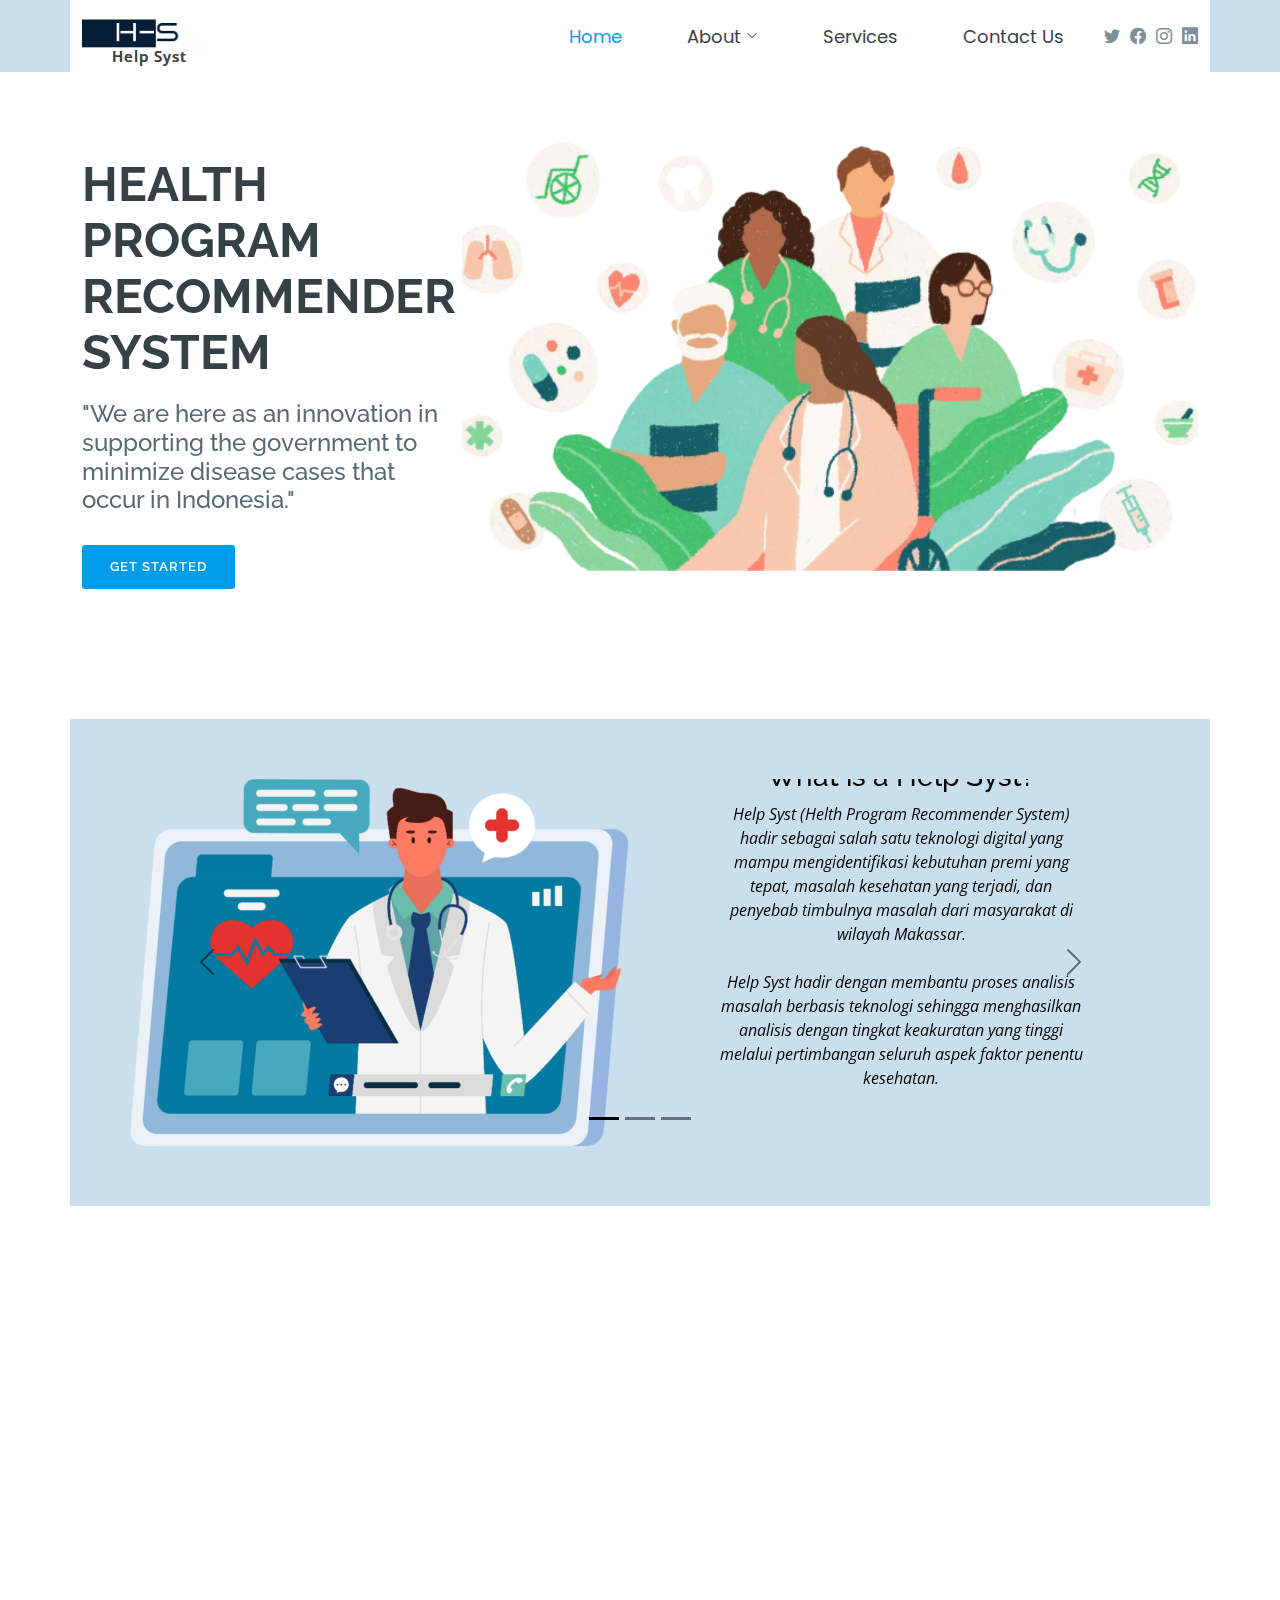
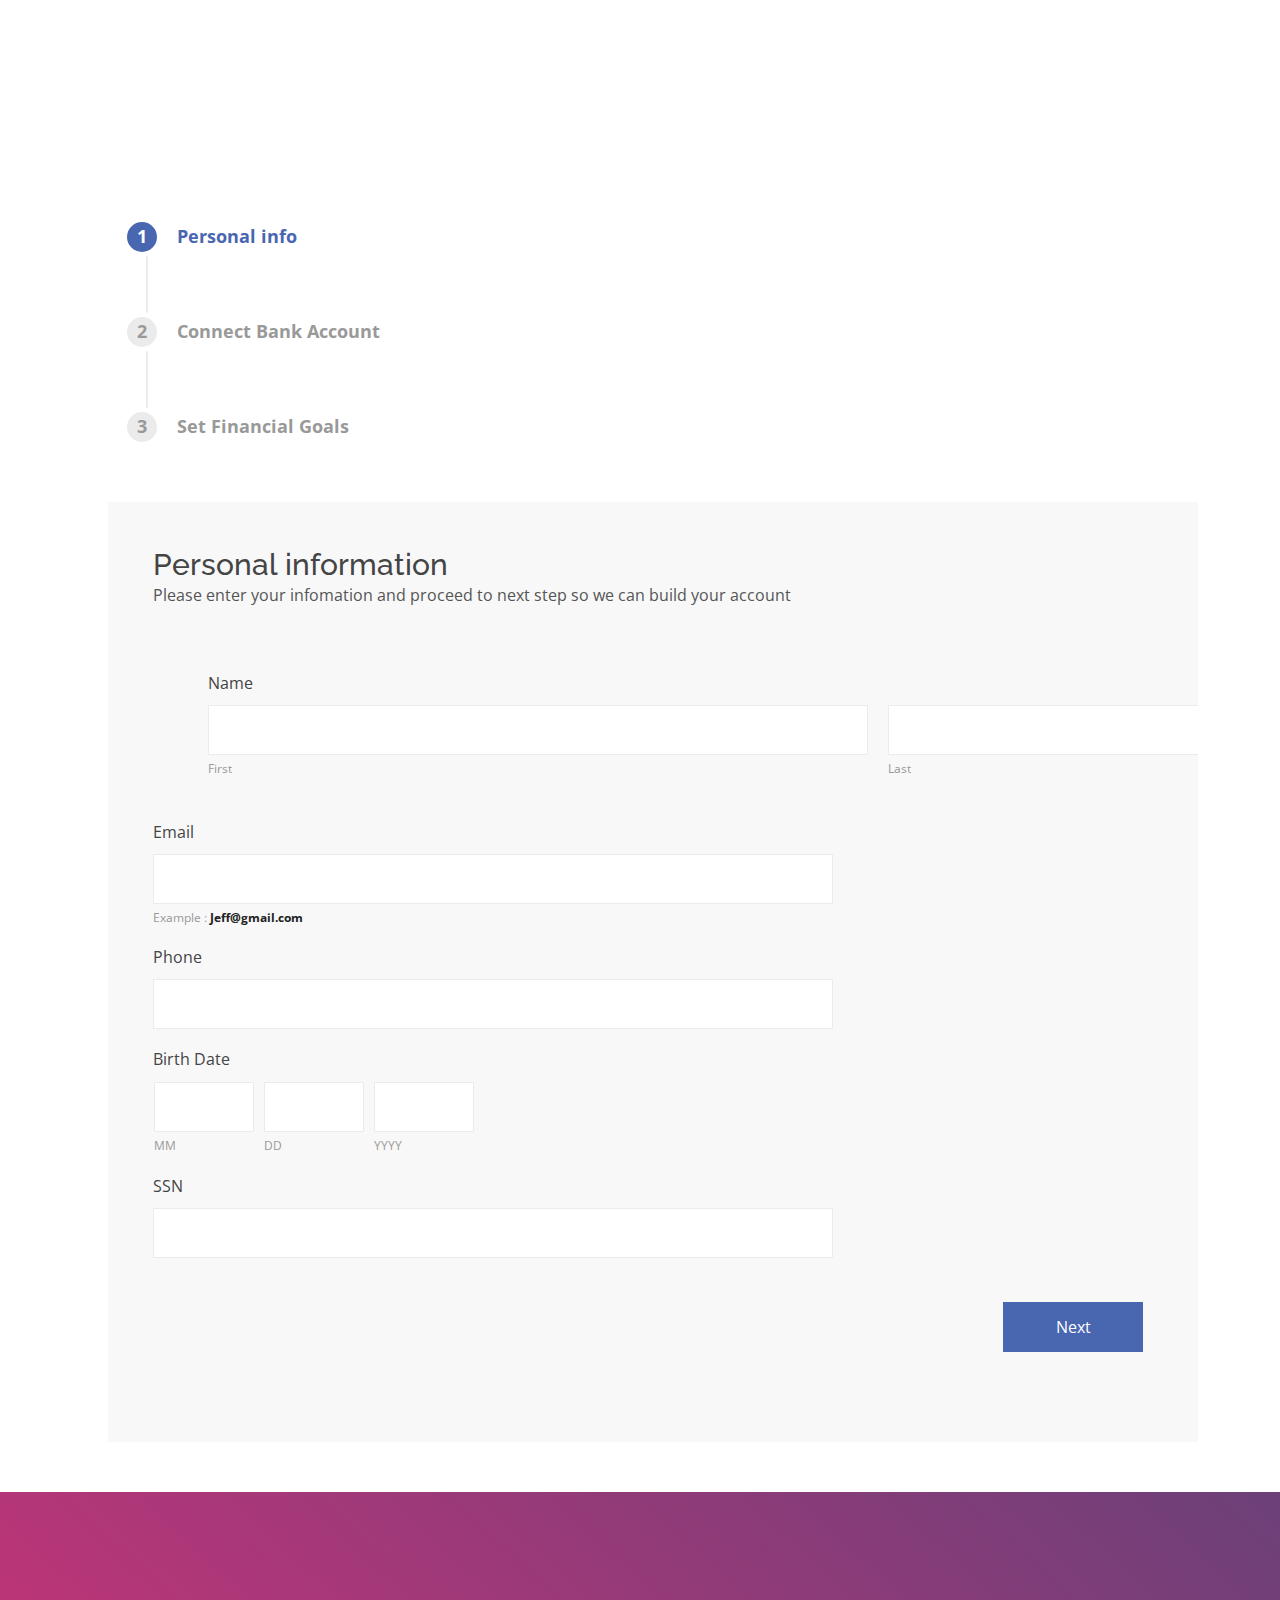
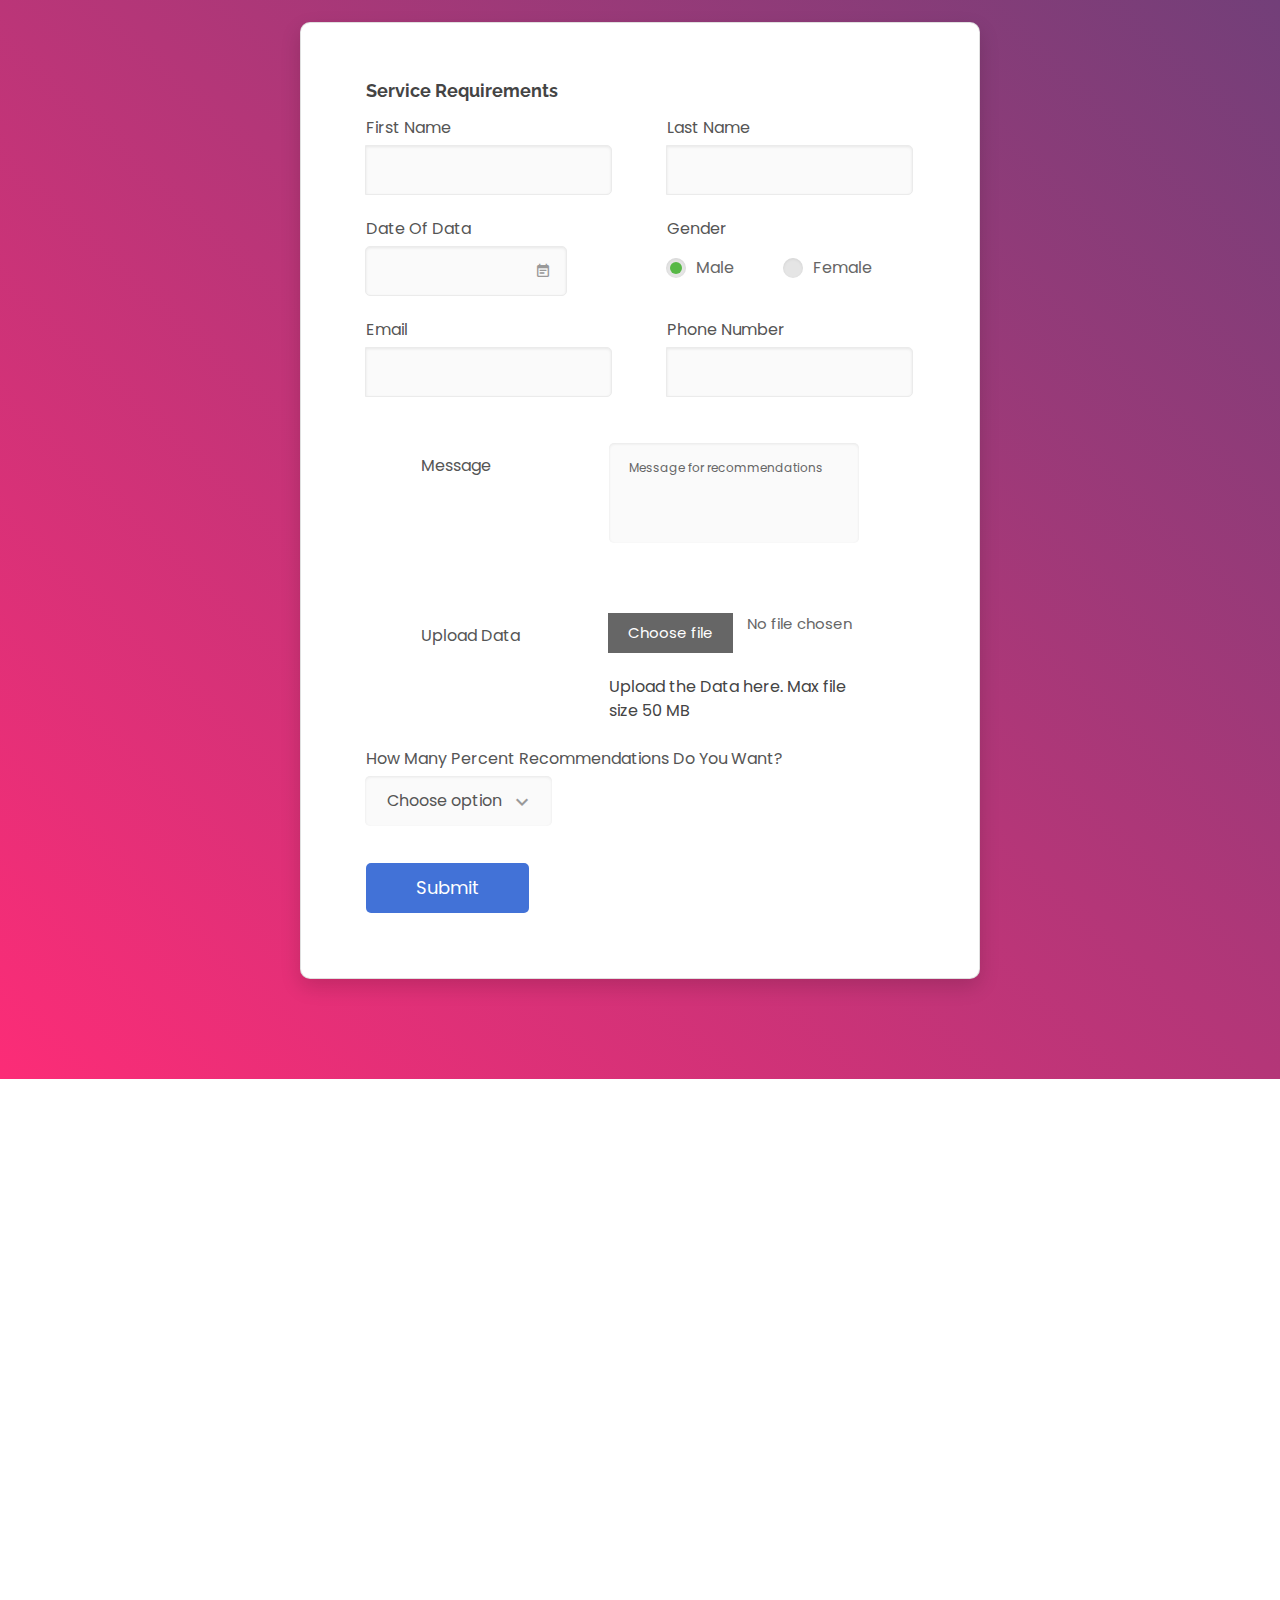
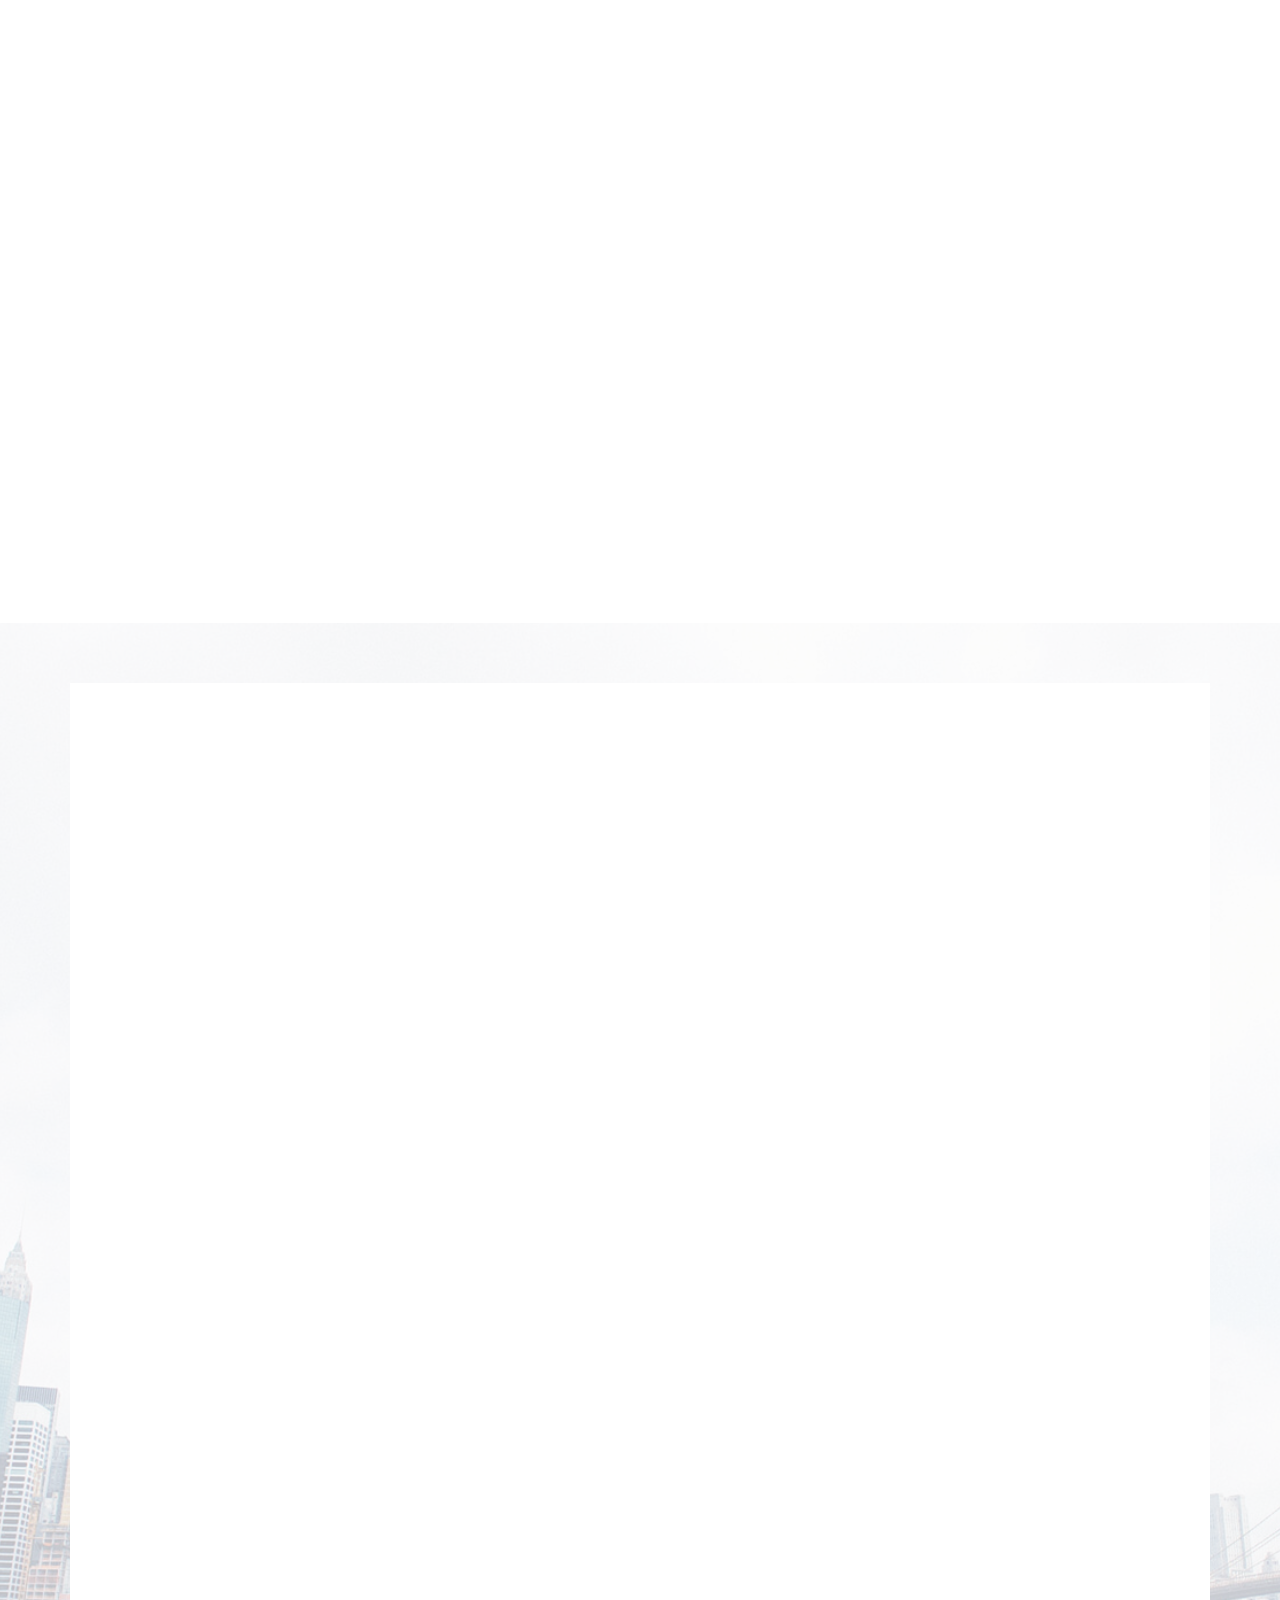
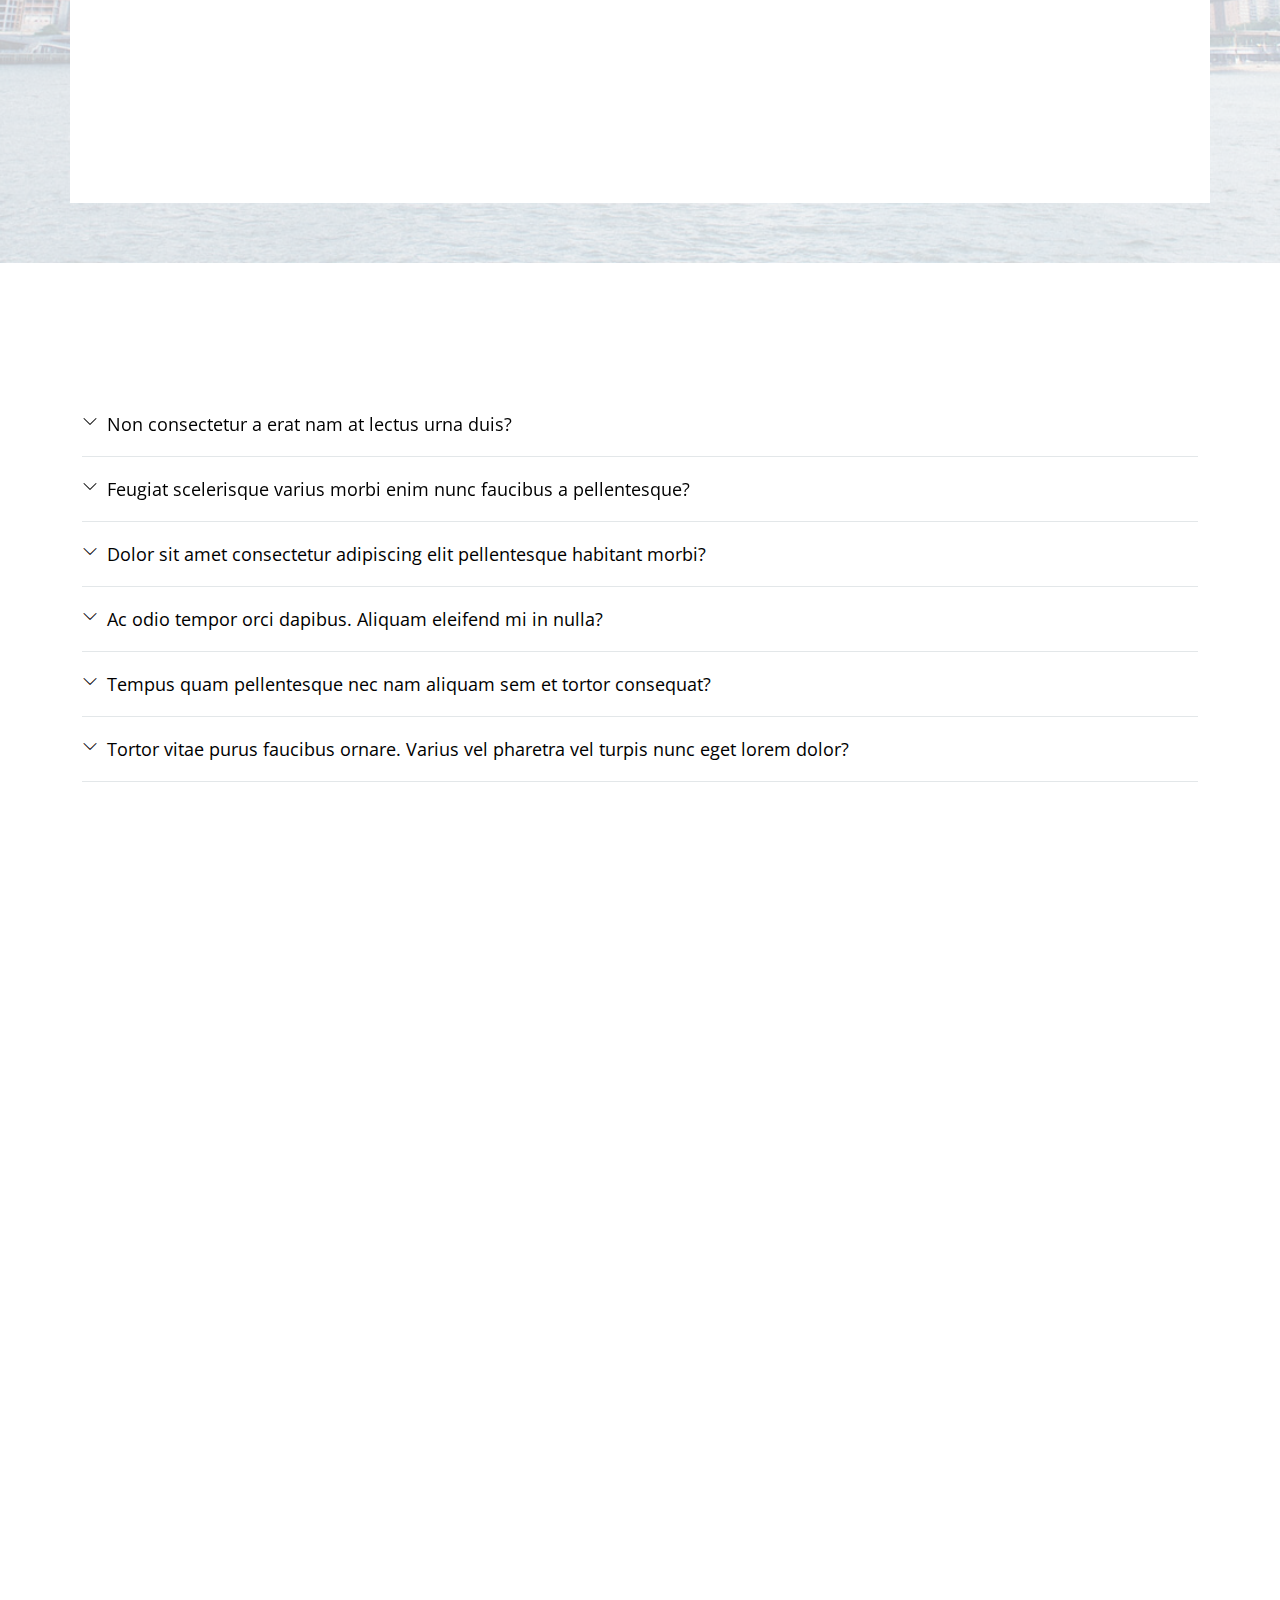
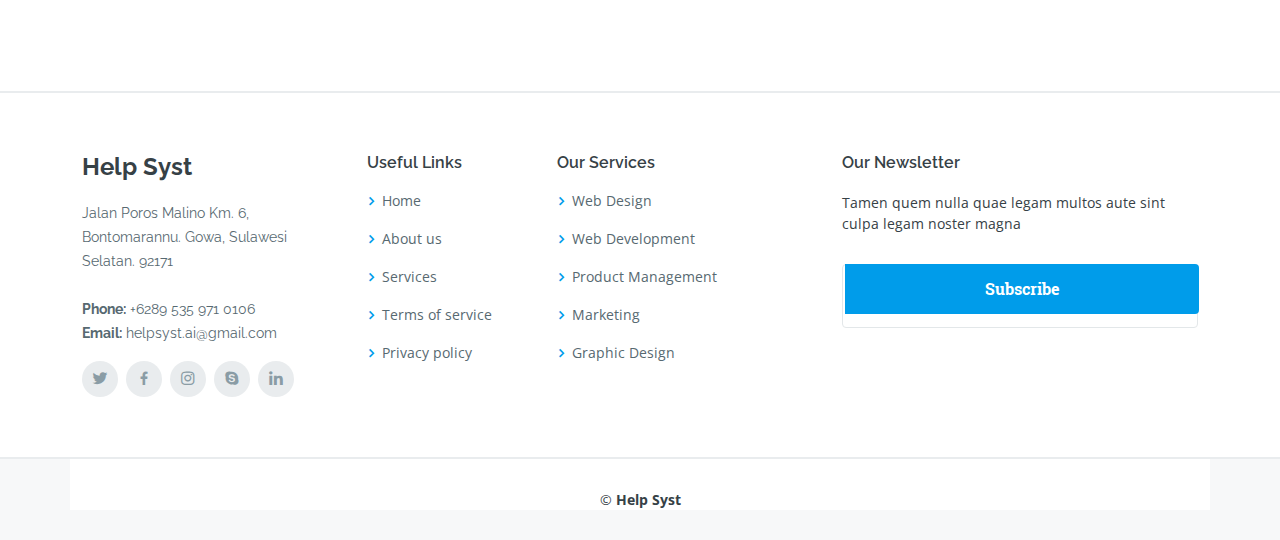
==== commit 8855a409: "Update index.html" ====
--- a/index.html
+++ b/index.html
@@ -262,6 +262,7 @@
         </div>
 
       </div>
+
 
       <div class="service-helpsyst">
 
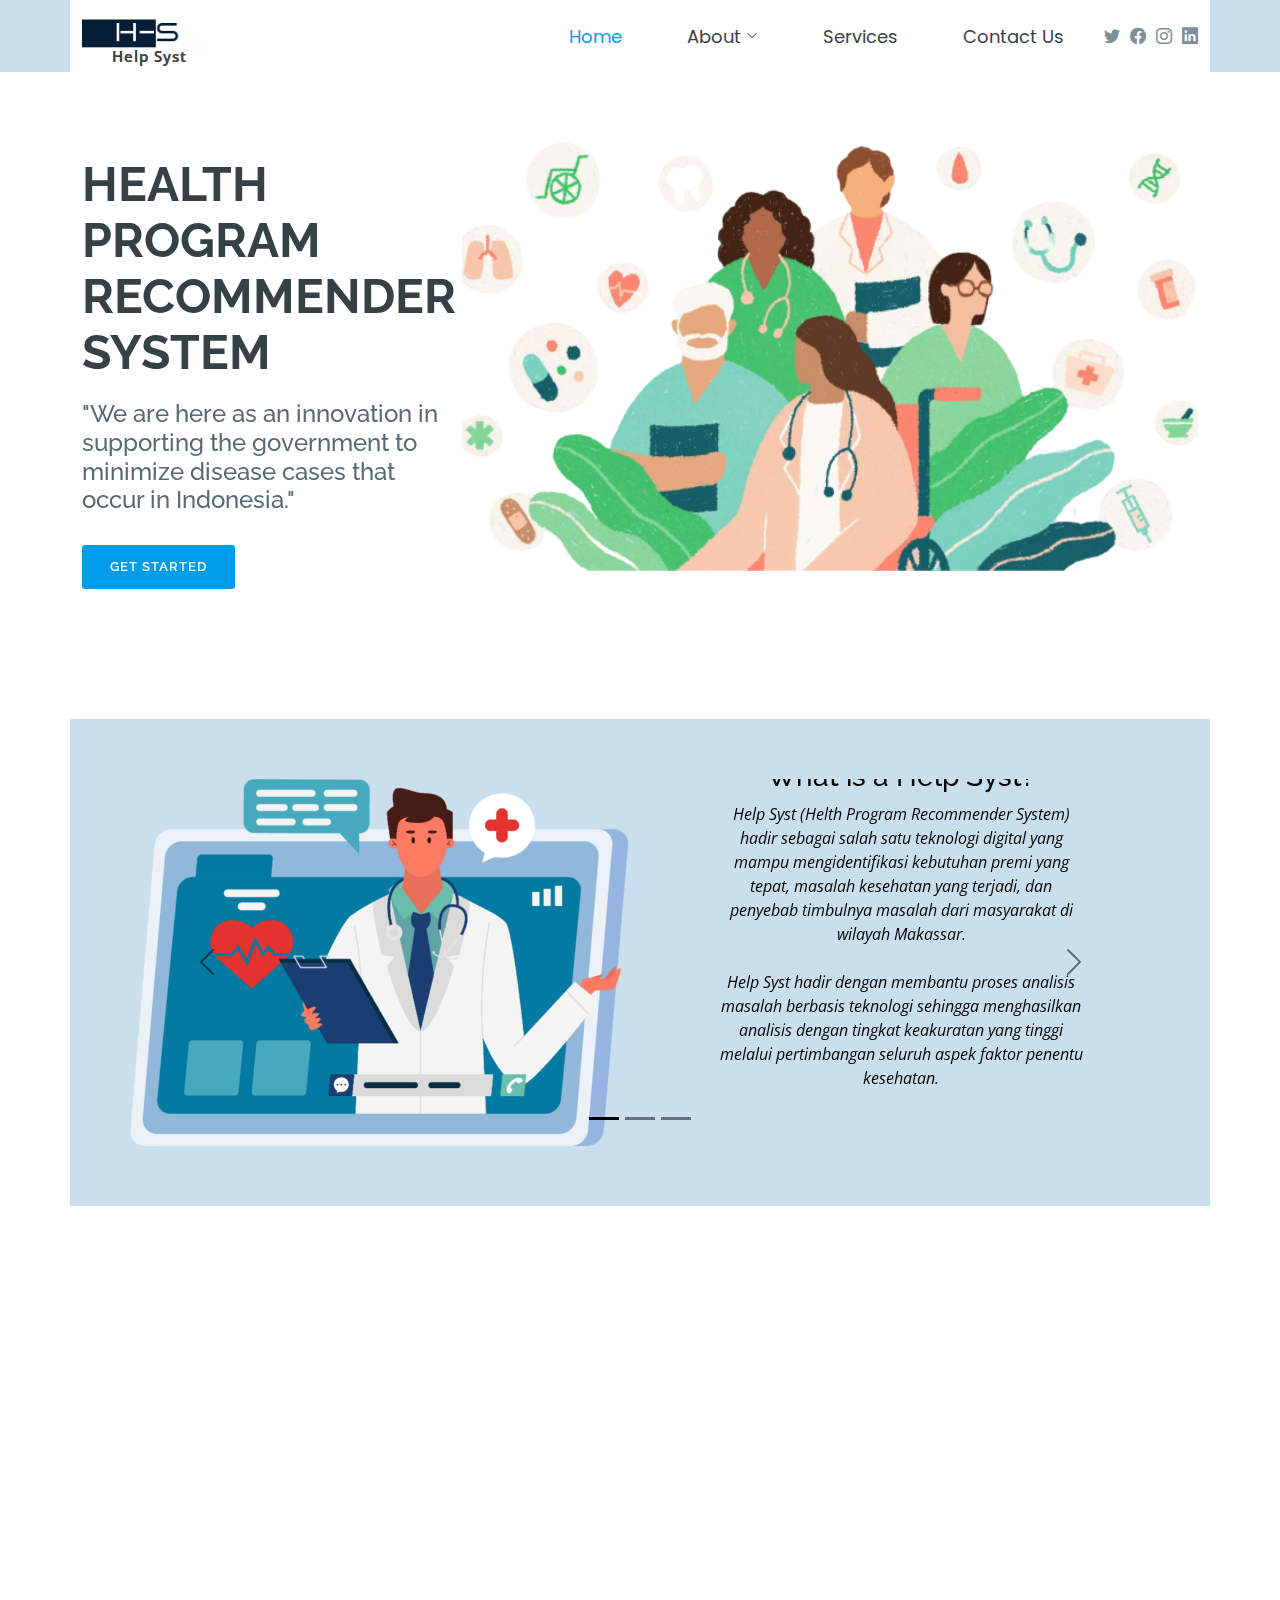
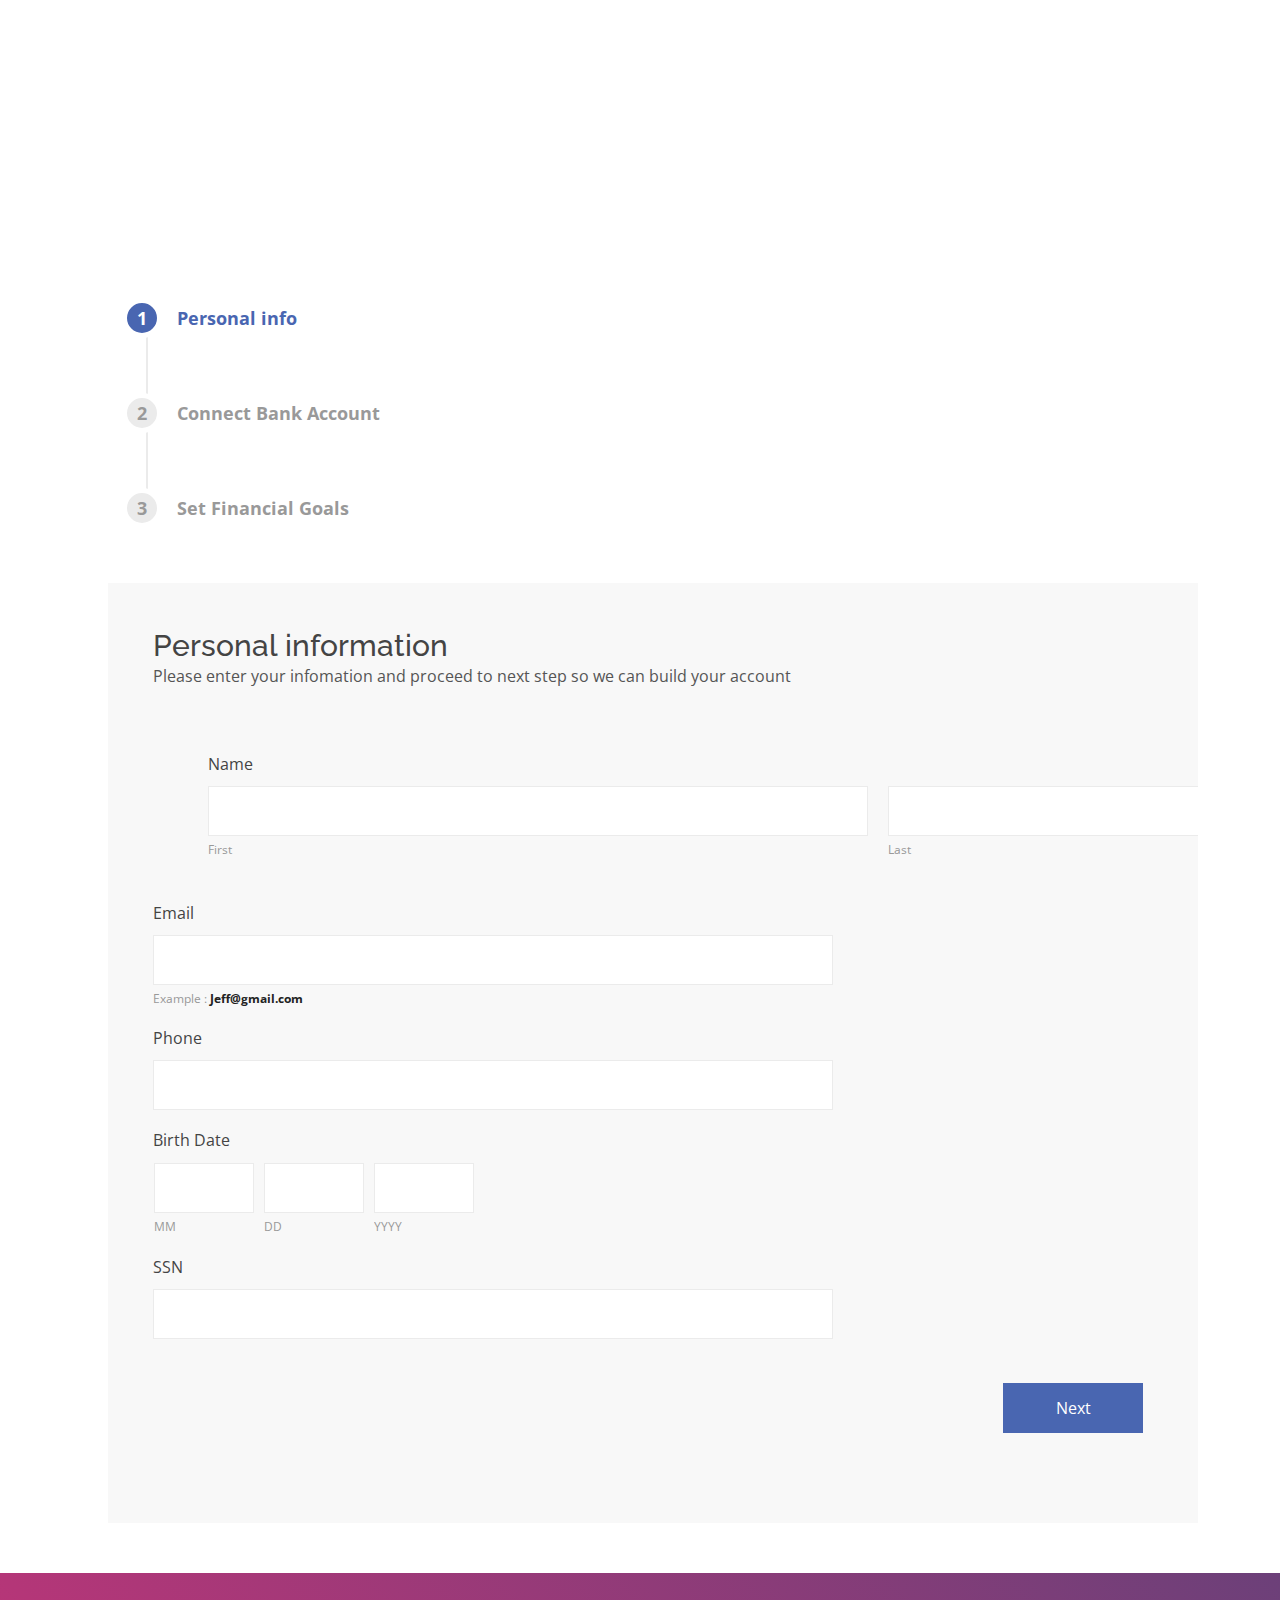
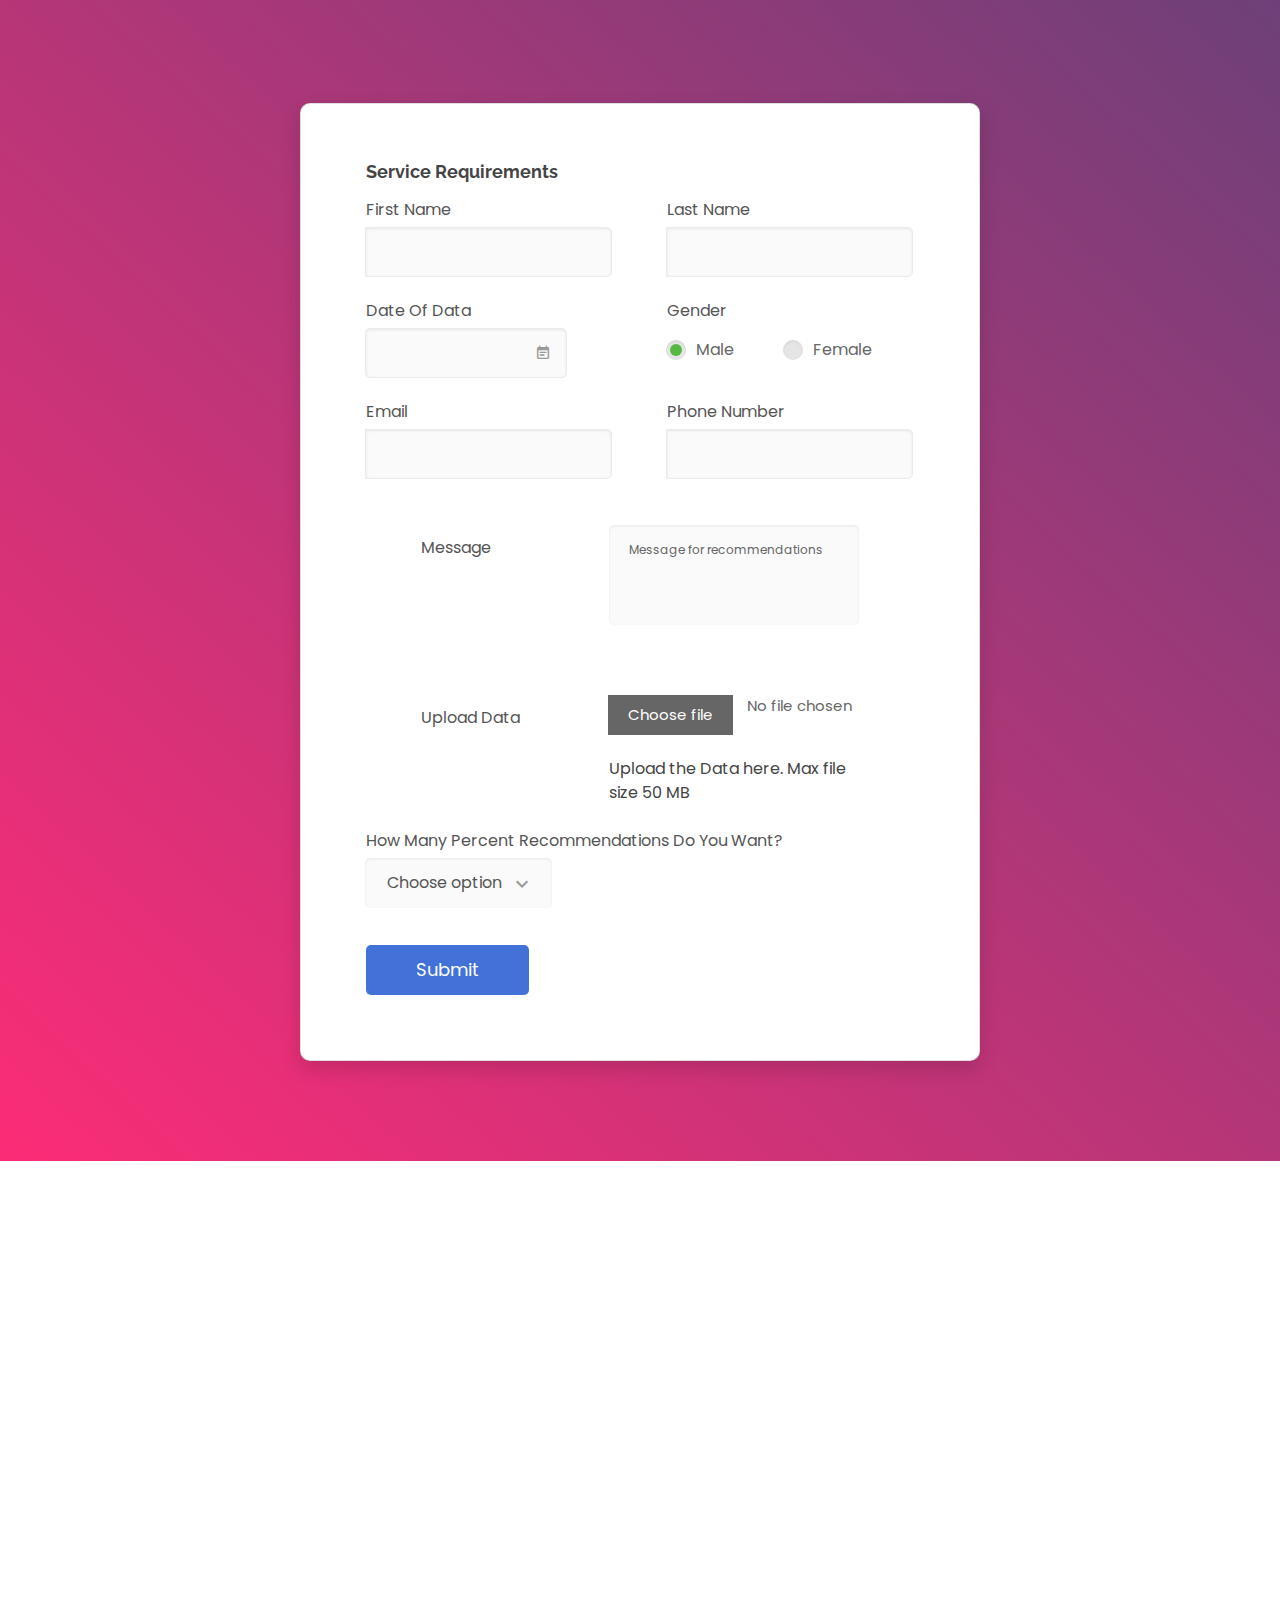
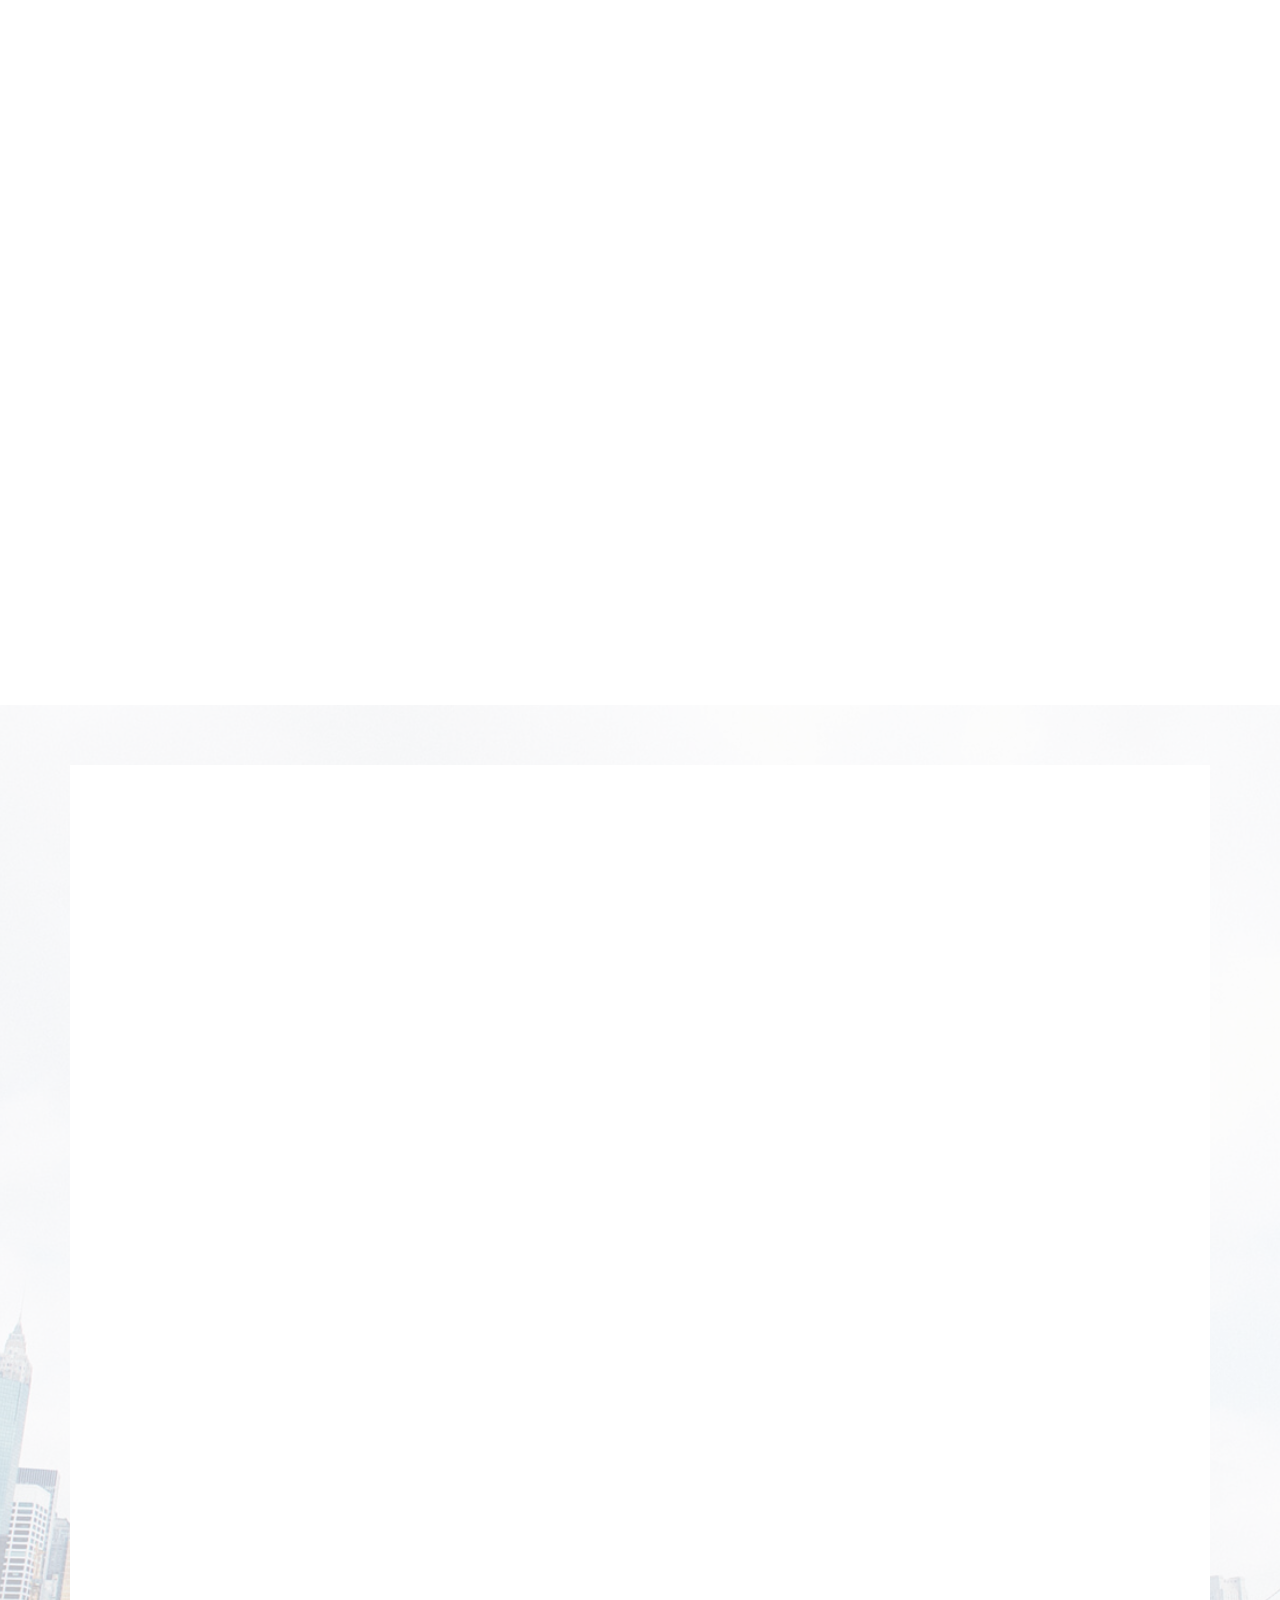
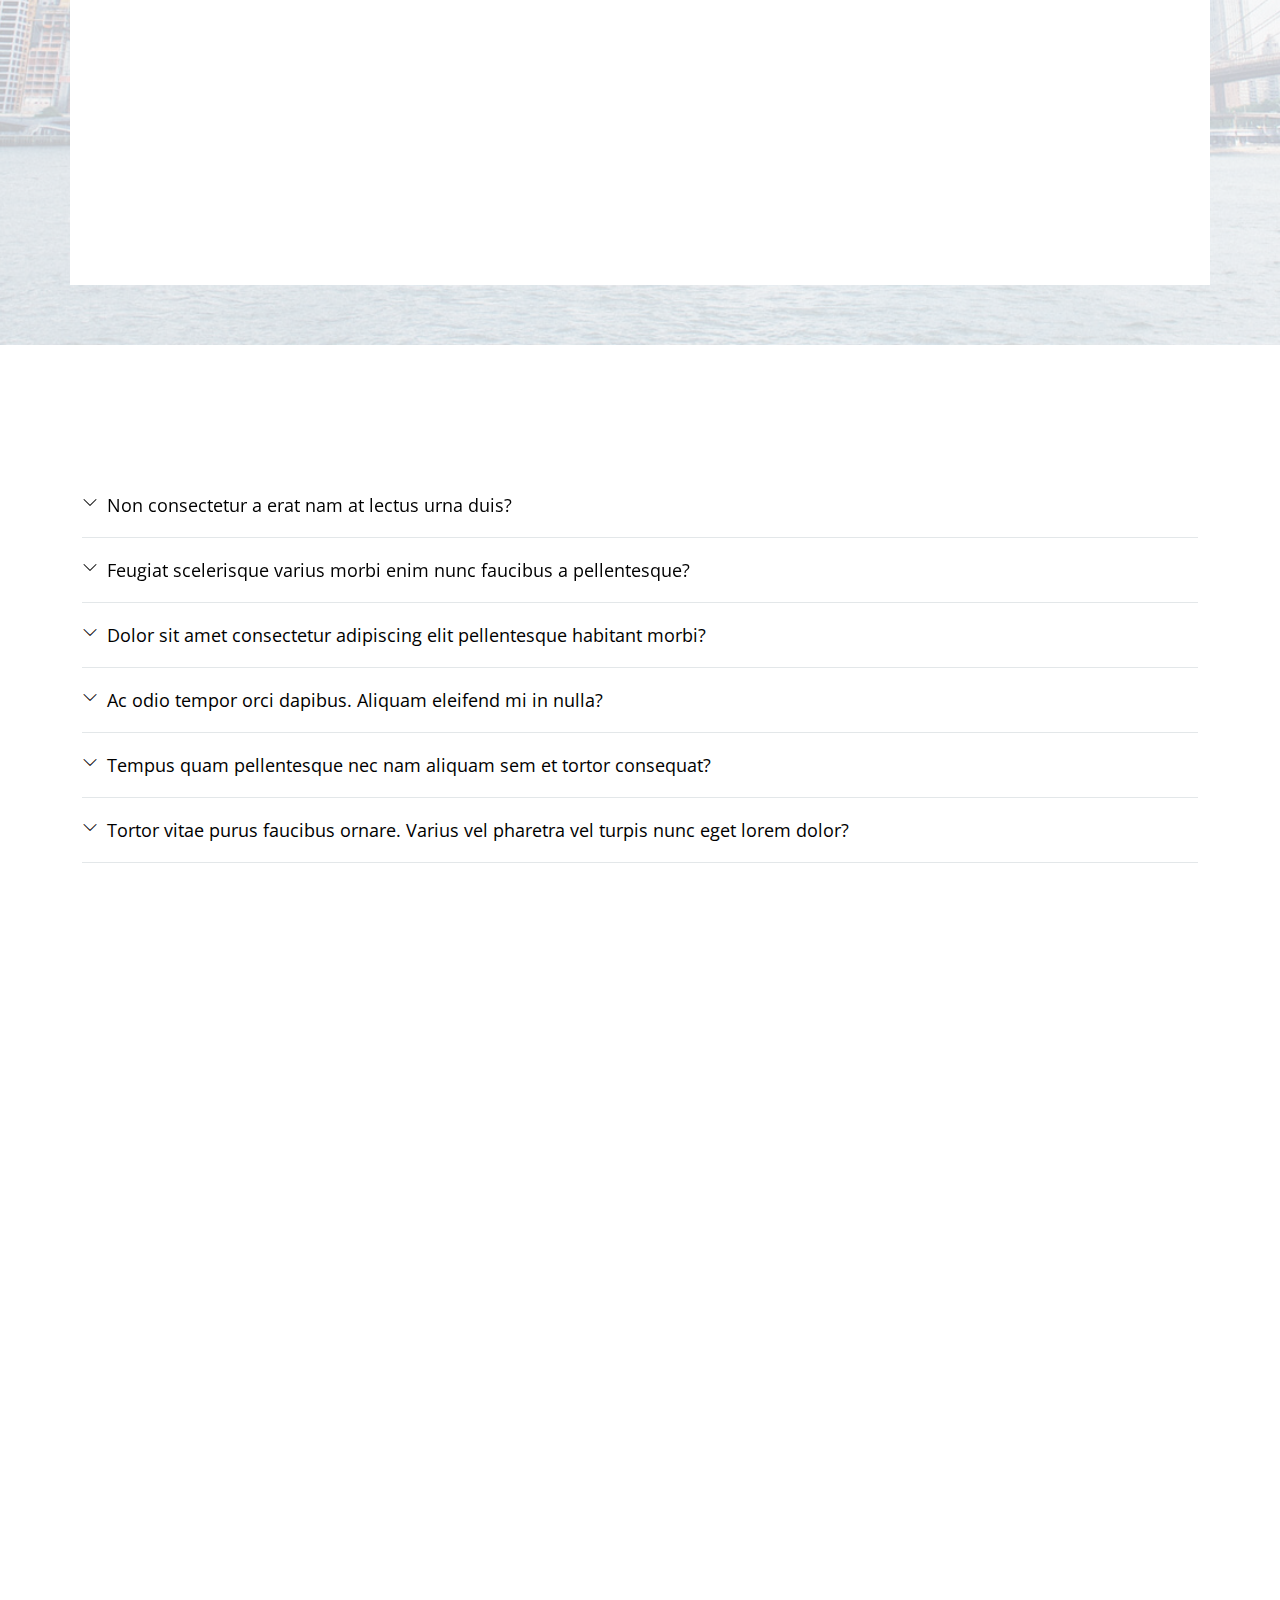
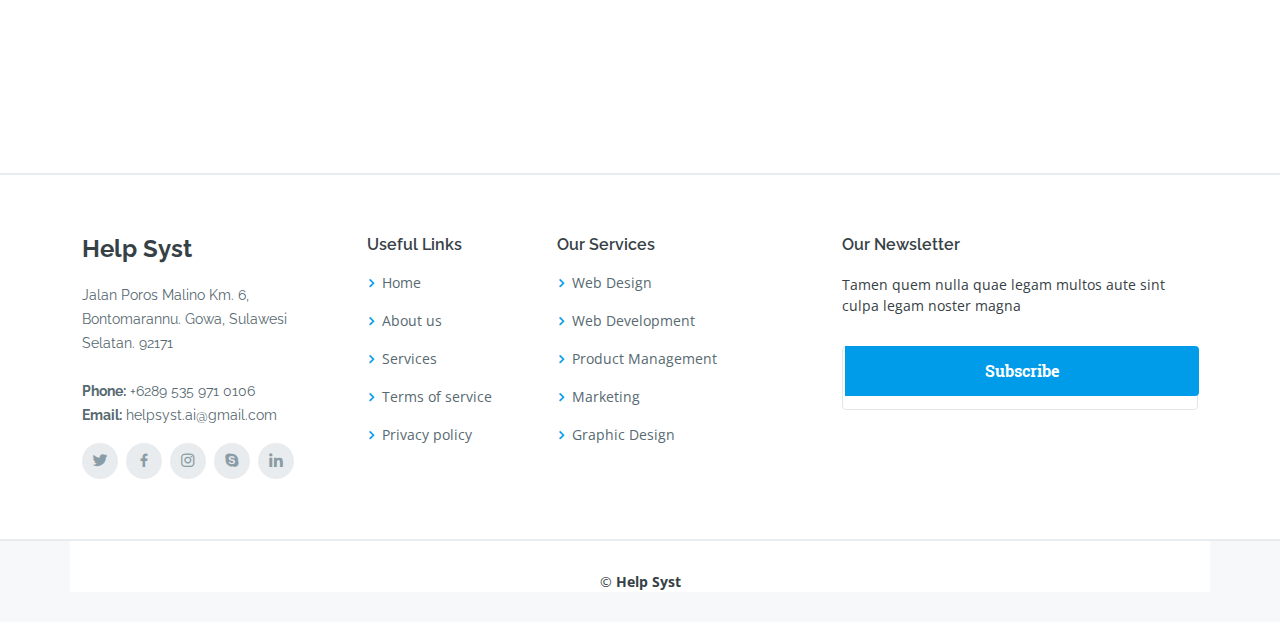
==== commit ca14db9d: "add services" ====
--- a/index.html
+++ b/index.html
@@ -214,18 +214,15 @@
 
         <div class="section-title" data-aos="fade-up">
           <h2>Services</h2>
-          <p>Magnam dolores commodi suscipit. Necessitatibus eius consequatur ex aliquid fuga eum quidem. Sit sint
-            consectetur velit. Quisquam quos quisquam cupiditate. Et nemo qui impedit suscipit alias ea. Quia fugiat sit
-            in iste officiis commodi quidem hic quas.</p>
-        </div>
-
-        <div class="row">
+          <p>Layanan yang ditawarkan oleh Help Syst dapat membantu berbagai pihak terkait baik dari sisi Puskesmas, Kelurahan dan Dinas Kesehatan</p>
+        </div>
+
+        <div class="row justify-content-center">
           <div class="col-md-6 col-lg-3 d-flex align-items-stretch mb-5 mb-lg-0" data-aos="zoom-in">
             <div class="icon-box icon-box-pink">
               <div class="icon"><i class="bx bxl-dribbble"></i></div>
-              <h4 class="title"><a href="">Lorem Ipsum</a></h4>
-              <p class="description">Voluptatum deleniti atque corrupti quos dolores et quas molestias excepturi sint
-                occaecati cupiditate</p>
+              <h4 class="title"><a href="">Diagnosis Masalah Kesehatan</a></h4>
+              <p class="description">Help syst dapat membantu anda menemukan masalah kesehatan di wilayah kerja puskesmas berdasarkan data-data klinis dan sosial masyarakat.</p>
             </div>
           </div>
 
@@ -233,19 +230,8 @@
             data-aos-delay="100">
             <div class="icon-box icon-box-cyan">
               <div class="icon"><i class="bx bx-file"></i></div>
-              <h4 class="title"><a href="">Sed ut perspiciatis</a></h4>
-              <p class="description">Duis aute irure dolor in reprehenderit in voluptate velit esse cillum dolore eu
-                fugiat nulla</p>
-            </div>
-          </div>
-
-          <div class="col-md-6 col-lg-3 d-flex align-items-stretch mb-5 mb-lg-0" data-aos="zoom-in"
-            data-aos-delay="200">
-            <div class="icon-box icon-box-green">
-              <div class="icon"><i class="bx bx-tachometer"></i></div>
-              <h4 class="title"><a href="">Magni Dolores</a></h4>
-              <p class="description">Excepteur sint occaecat cupidatat non proident, sunt in culpa qui officia deserunt
-                mollit anim</p>
+              <h4 class="title"><a href="">Rekomendasi Program Kesehatan</a></h4>
+              <p class="description">Help syst dapat membantu anda dalam memberikan rekomendasi program kesehatan apa yang cocok sesuai dengan data klinis dan sosial wilayah kerja puskesmas</p>
             </div>
           </div>
 
@@ -253,9 +239,8 @@
             data-aos-delay="300">
             <div class="icon-box icon-box-blue">
               <div class="icon"><i class="bx bx-world"></i></div>
-              <h4 class="title"><a href="">Nemo Enim</a></h4>
-              <p class="description">At vero eos et accusamus et iusto odio dignissimos ducimus qui blanditiis
-                praesentium voluptatum</p>
+              <h4 class="title"><a href="">Sebaran Data Penyakit</a></h4>
+              <p class="description">Help syst dapat membantu anda dalam memberikan informasi terkait sebaran data penyakit yang diderita per kelurahan wilayah kerja suatu puskesmas</p>
             </div>
           </div>
 
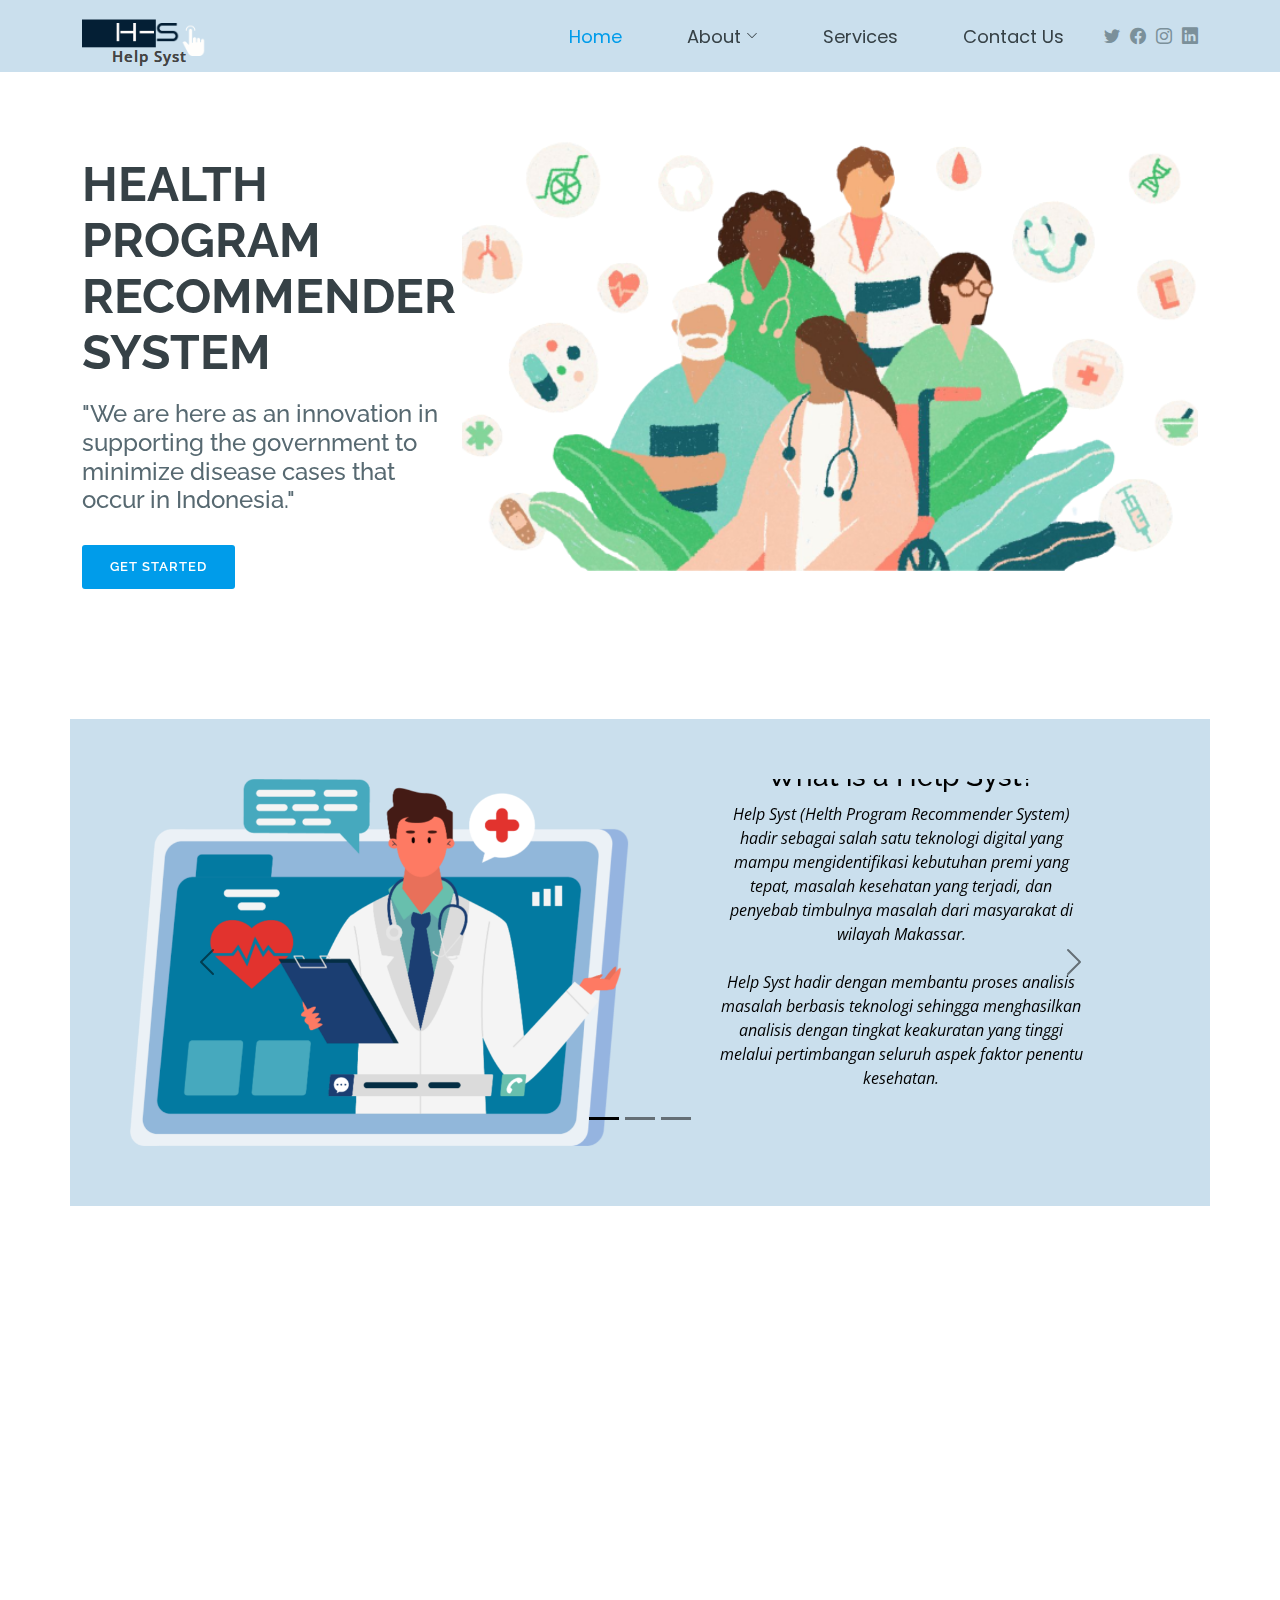
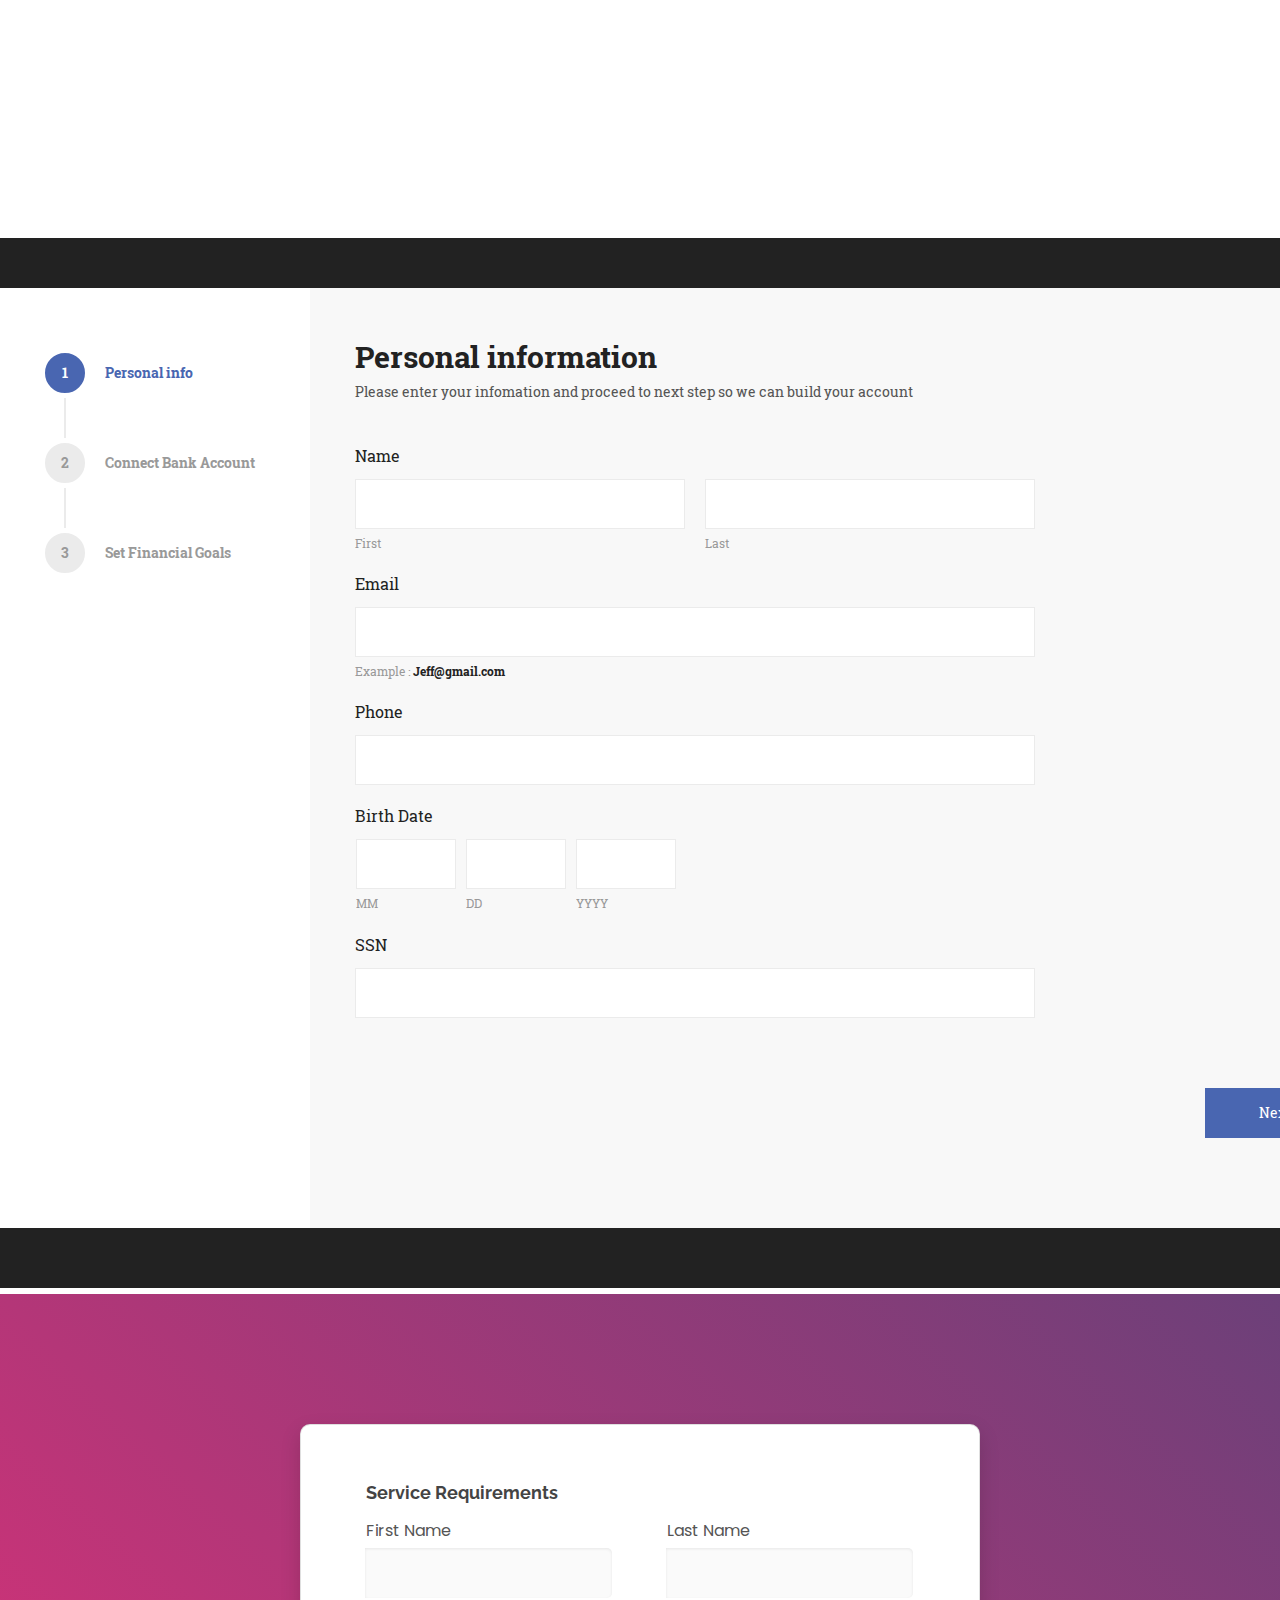
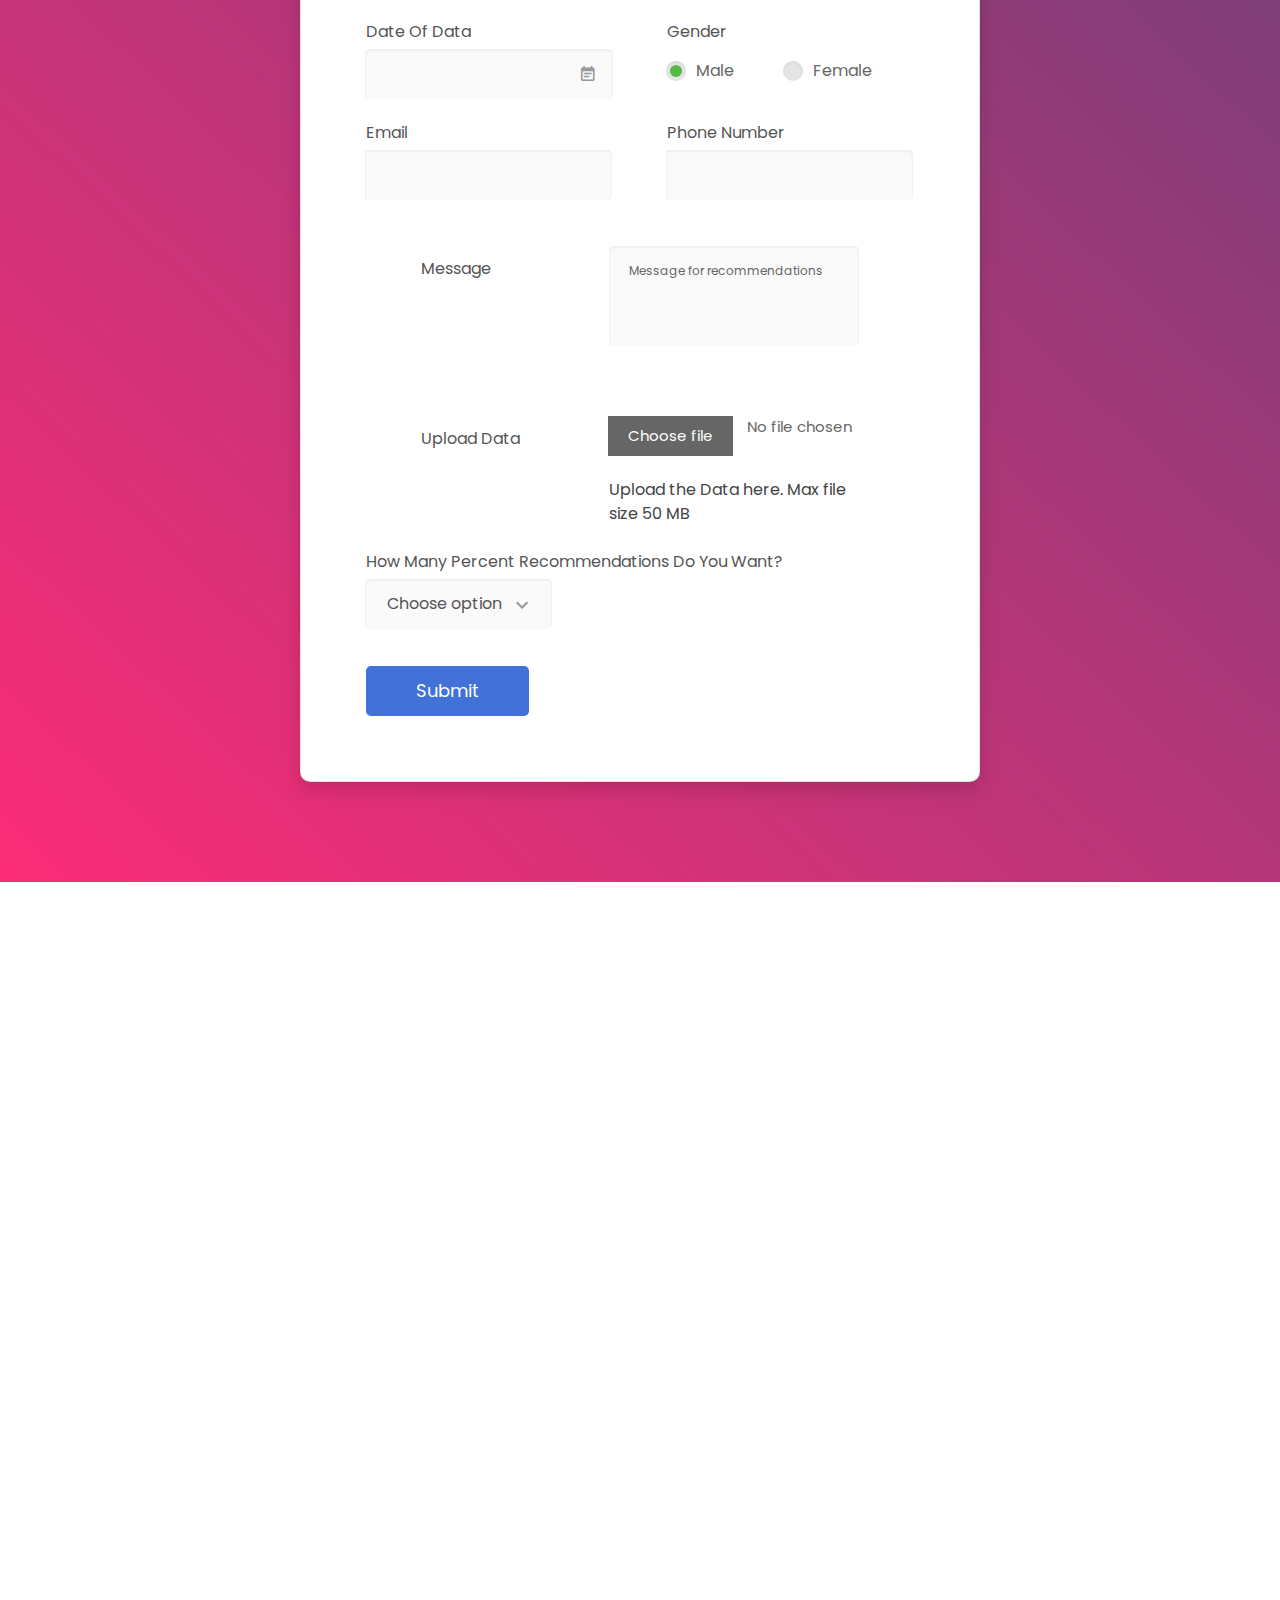
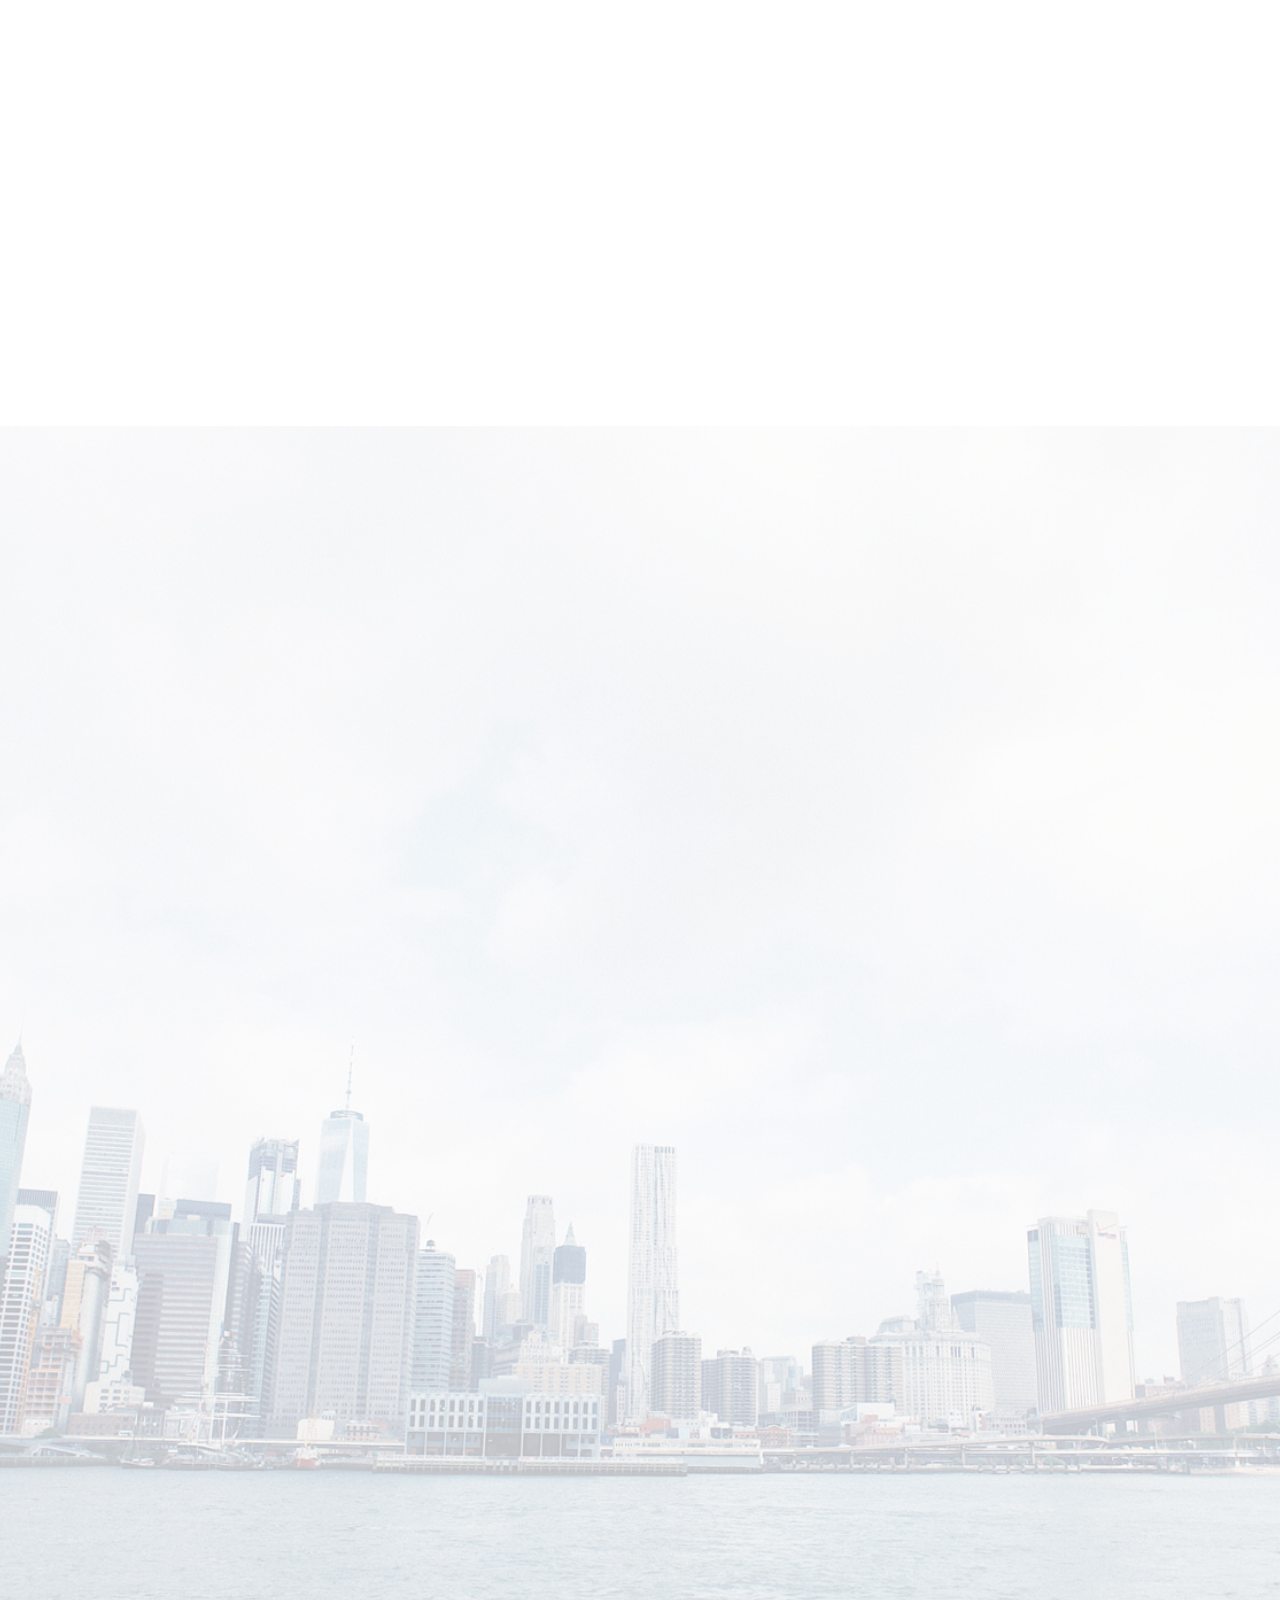
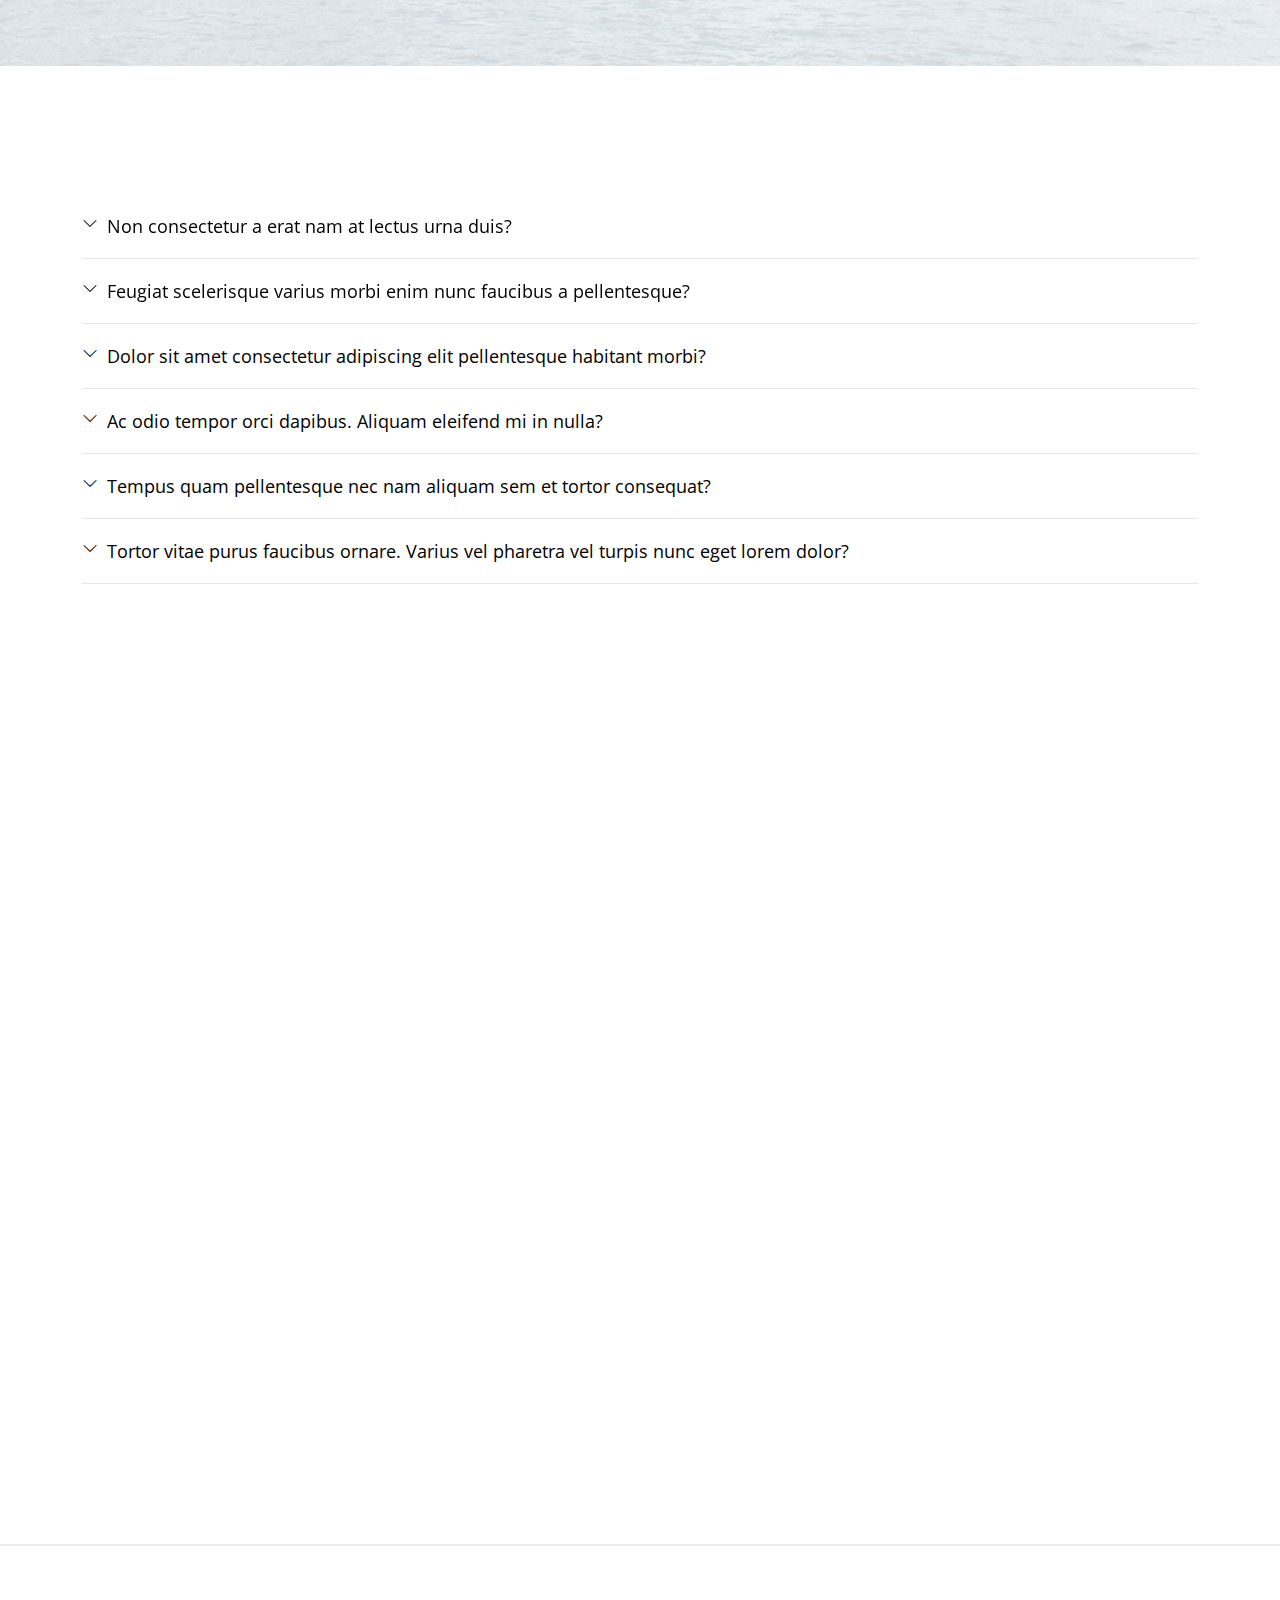
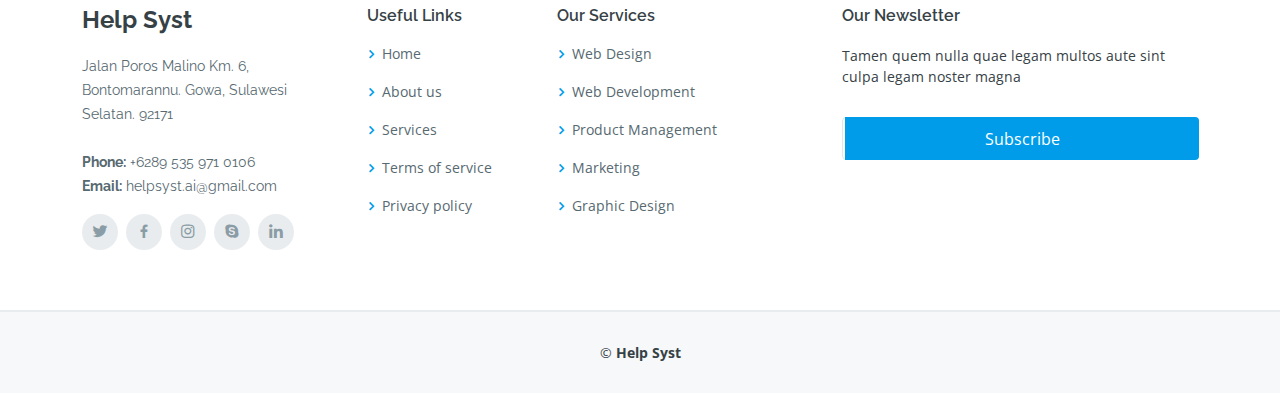
==== commit 1a143f8f: "Fix form structure" ====
--- a/index.html
+++ b/index.html
@@ -214,7 +214,8 @@
 
         <div class="section-title" data-aos="fade-up">
           <h2>Services</h2>
-          <p>Layanan yang ditawarkan oleh Help Syst dapat membantu berbagai pihak terkait baik dari sisi Puskesmas, Kelurahan dan Dinas Kesehatan</p>
+          <p>Layanan yang ditawarkan oleh Help Syst dapat membantu berbagai pihak terkait baik dari sisi Puskesmas,
+            Kelurahan dan Dinas Kesehatan</p>
         </div>
 
         <div class="row justify-content-center">
@@ -222,7 +223,8 @@
             <div class="icon-box icon-box-pink">
               <div class="icon"><i class="bx bxl-dribbble"></i></div>
               <h4 class="title"><a href="">Diagnosis Masalah Kesehatan</a></h4>
-              <p class="description">Help syst dapat membantu anda menemukan masalah kesehatan di wilayah kerja puskesmas berdasarkan data-data klinis dan sosial masyarakat.</p>
+              <p class="description">Help syst dapat membantu anda menemukan masalah kesehatan di wilayah kerja
+                puskesmas berdasarkan data-data klinis dan sosial masyarakat.</p>
             </div>
           </div>
 
@@ -231,7 +233,8 @@
             <div class="icon-box icon-box-cyan">
               <div class="icon"><i class="bx bx-file"></i></div>
               <h4 class="title"><a href="">Rekomendasi Program Kesehatan</a></h4>
-              <p class="description">Help syst dapat membantu anda dalam memberikan rekomendasi program kesehatan apa yang cocok sesuai dengan data klinis dan sosial wilayah kerja puskesmas</p>
+              <p class="description">Help syst dapat membantu anda dalam memberikan rekomendasi program kesehatan apa
+                yang cocok sesuai dengan data klinis dan sosial wilayah kerja puskesmas</p>
             </div>
           </div>
 
@@ -240,17 +243,17 @@
             <div class="icon-box icon-box-blue">
               <div class="icon"><i class="bx bx-world"></i></div>
               <h4 class="title"><a href="">Sebaran Data Penyakit</a></h4>
-              <p class="description">Help syst dapat membantu anda dalam memberikan informasi terkait sebaran data penyakit yang diderita per kelurahan wilayah kerja suatu puskesmas</p>
-            </div>
-          </div>
-
-        </div>
-
-      </div>
-
-
-      <div class="service-helpsyst">
-
+              <p class="description">Help syst dapat membantu anda dalam memberikan informasi terkait sebaran data
+                penyakit yang diderita per kelurahan wilayah kerja suatu puskesmas</p>
+            </div>
+          </div>
+
+        </div>
+
+      </div>
+
+      <div>
+        <iframe src="services.html"></iframe>
       </div>
 
       <div class="page-wrapper bg-gra-02 p-t-130 p-b-100 font-poppins">
--- a/assets/css/style.css
+++ b/assets/css/style.css
@@ -513,6 +513,15 @@
 /*--------------------------------------------------------------
 # Services
 --------------------------------------------------------------*/
+iframe {
+  margin-top: 50px;
+  box-sizing: border-box;
+  width: 100%;
+  height: 1050px;
+  overflow: hidden;
+  border: none;
+}
+
 .services .icon-box {
   padding: 30px;
   position: relative;
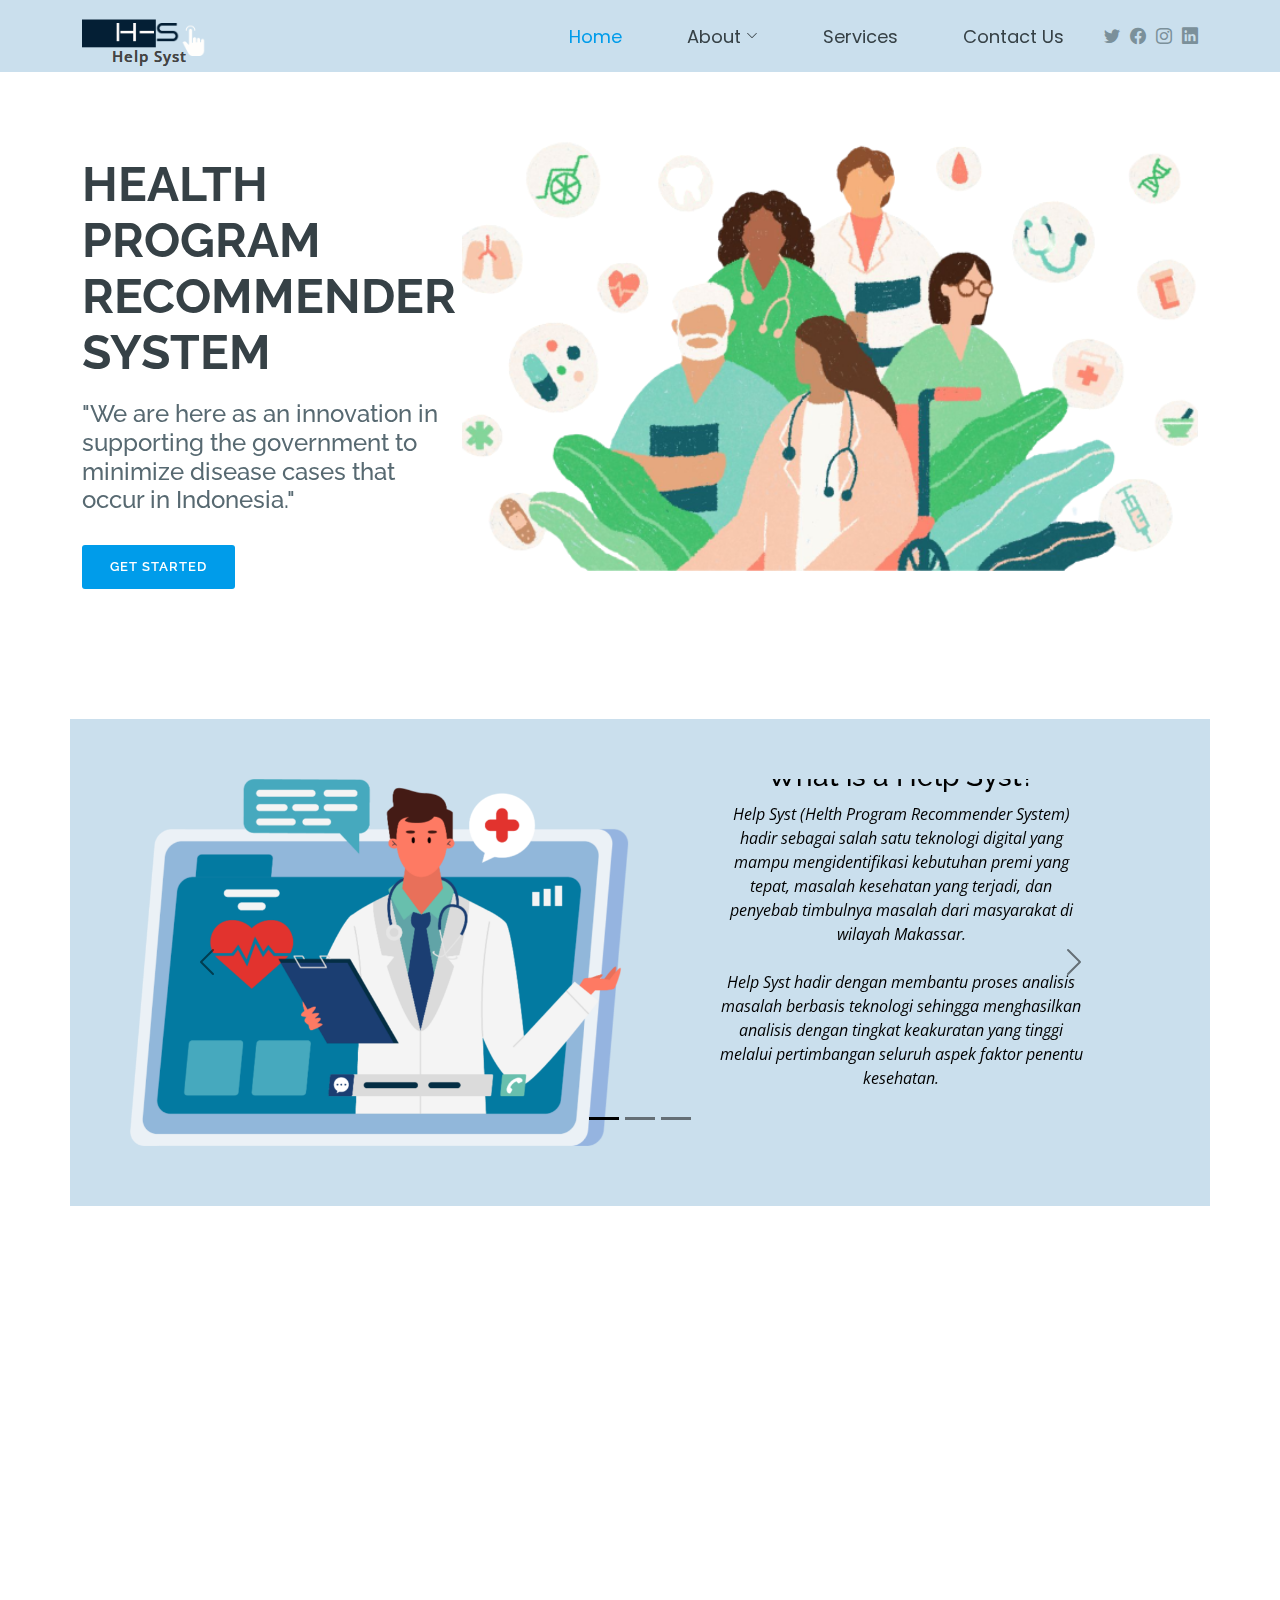
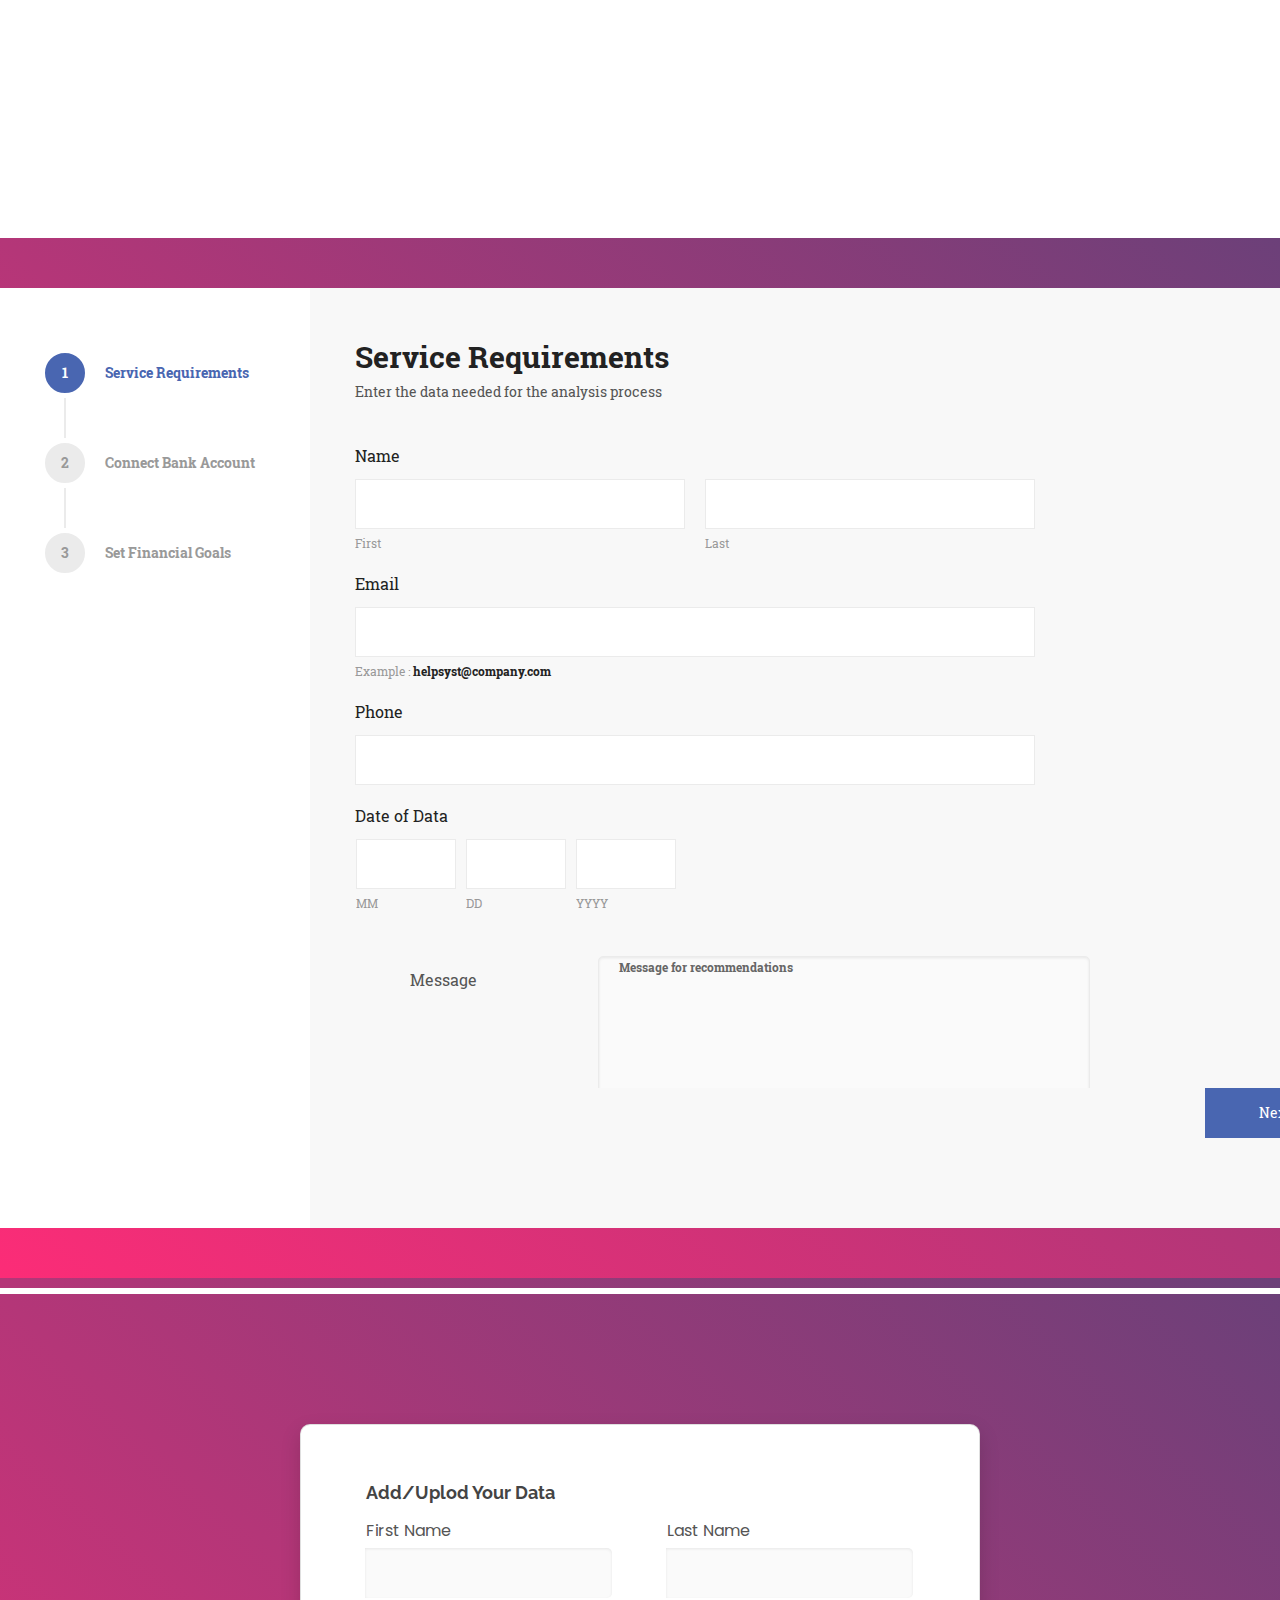
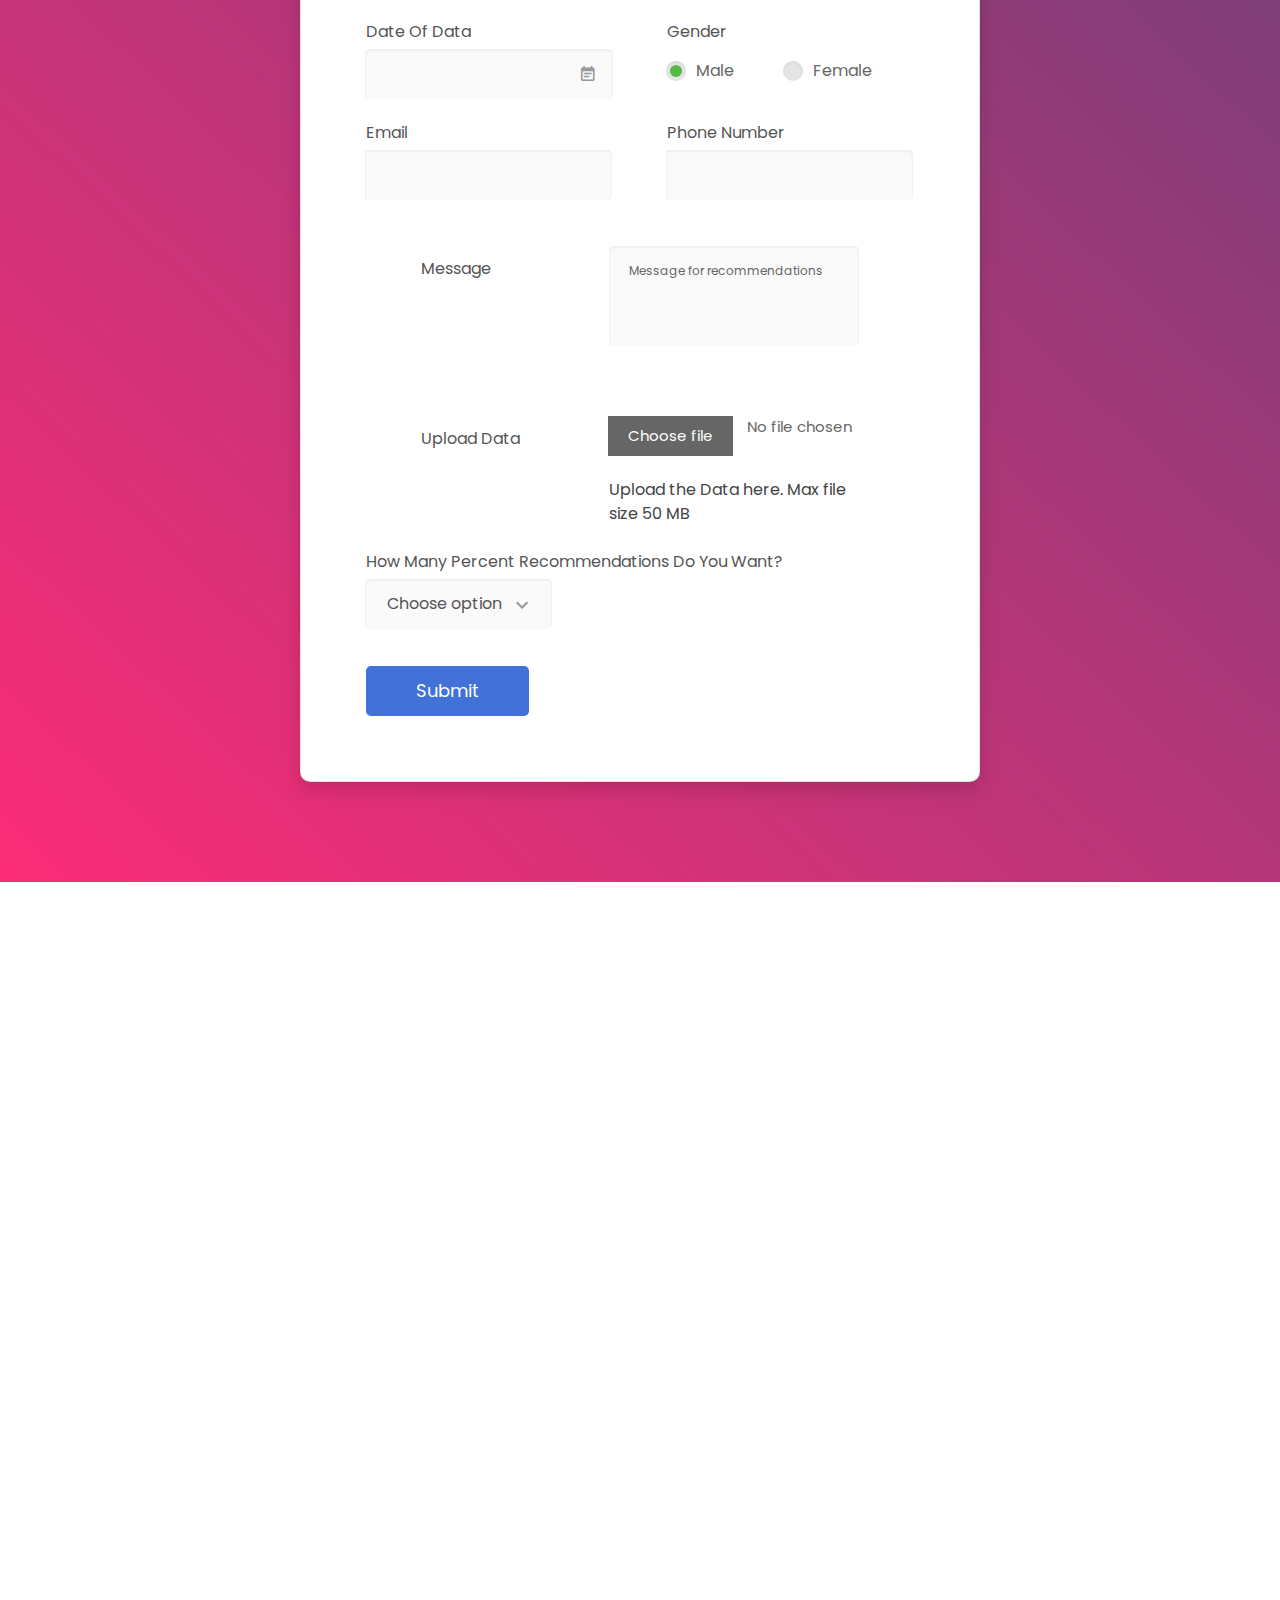
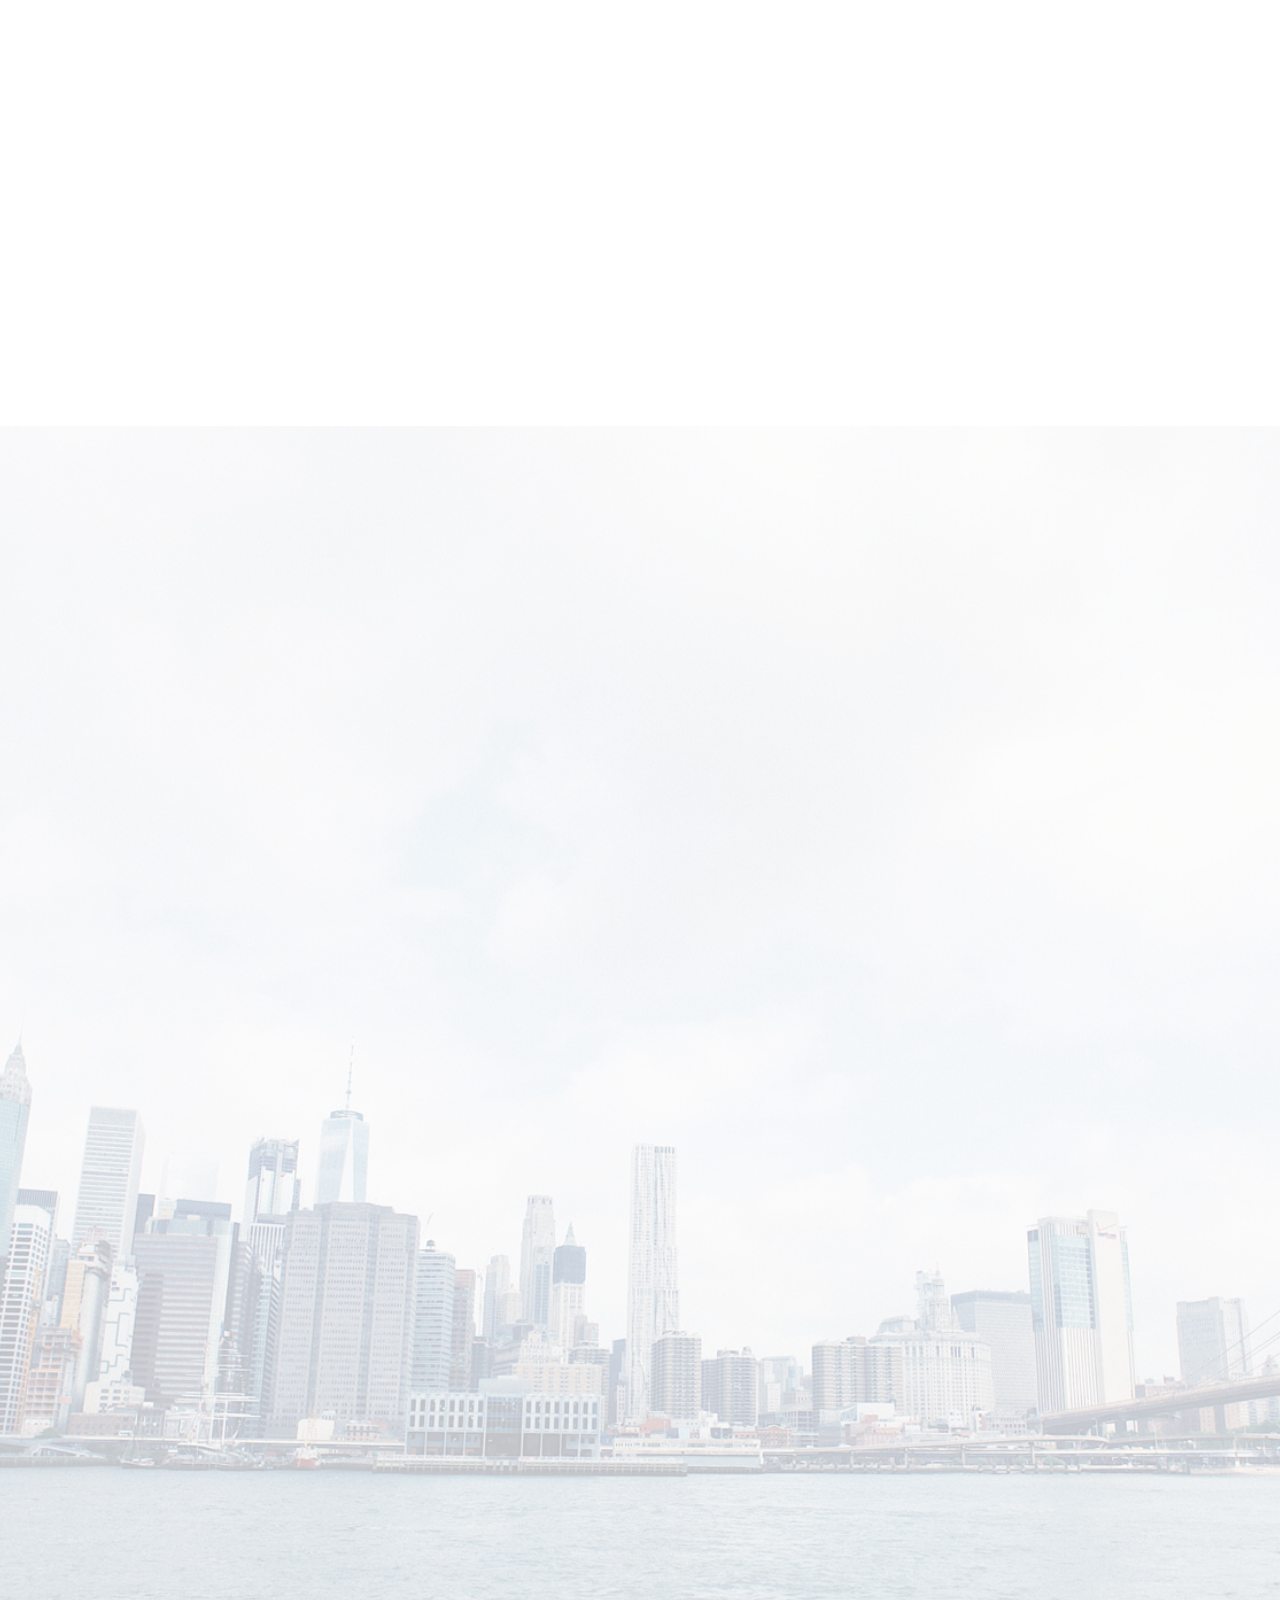
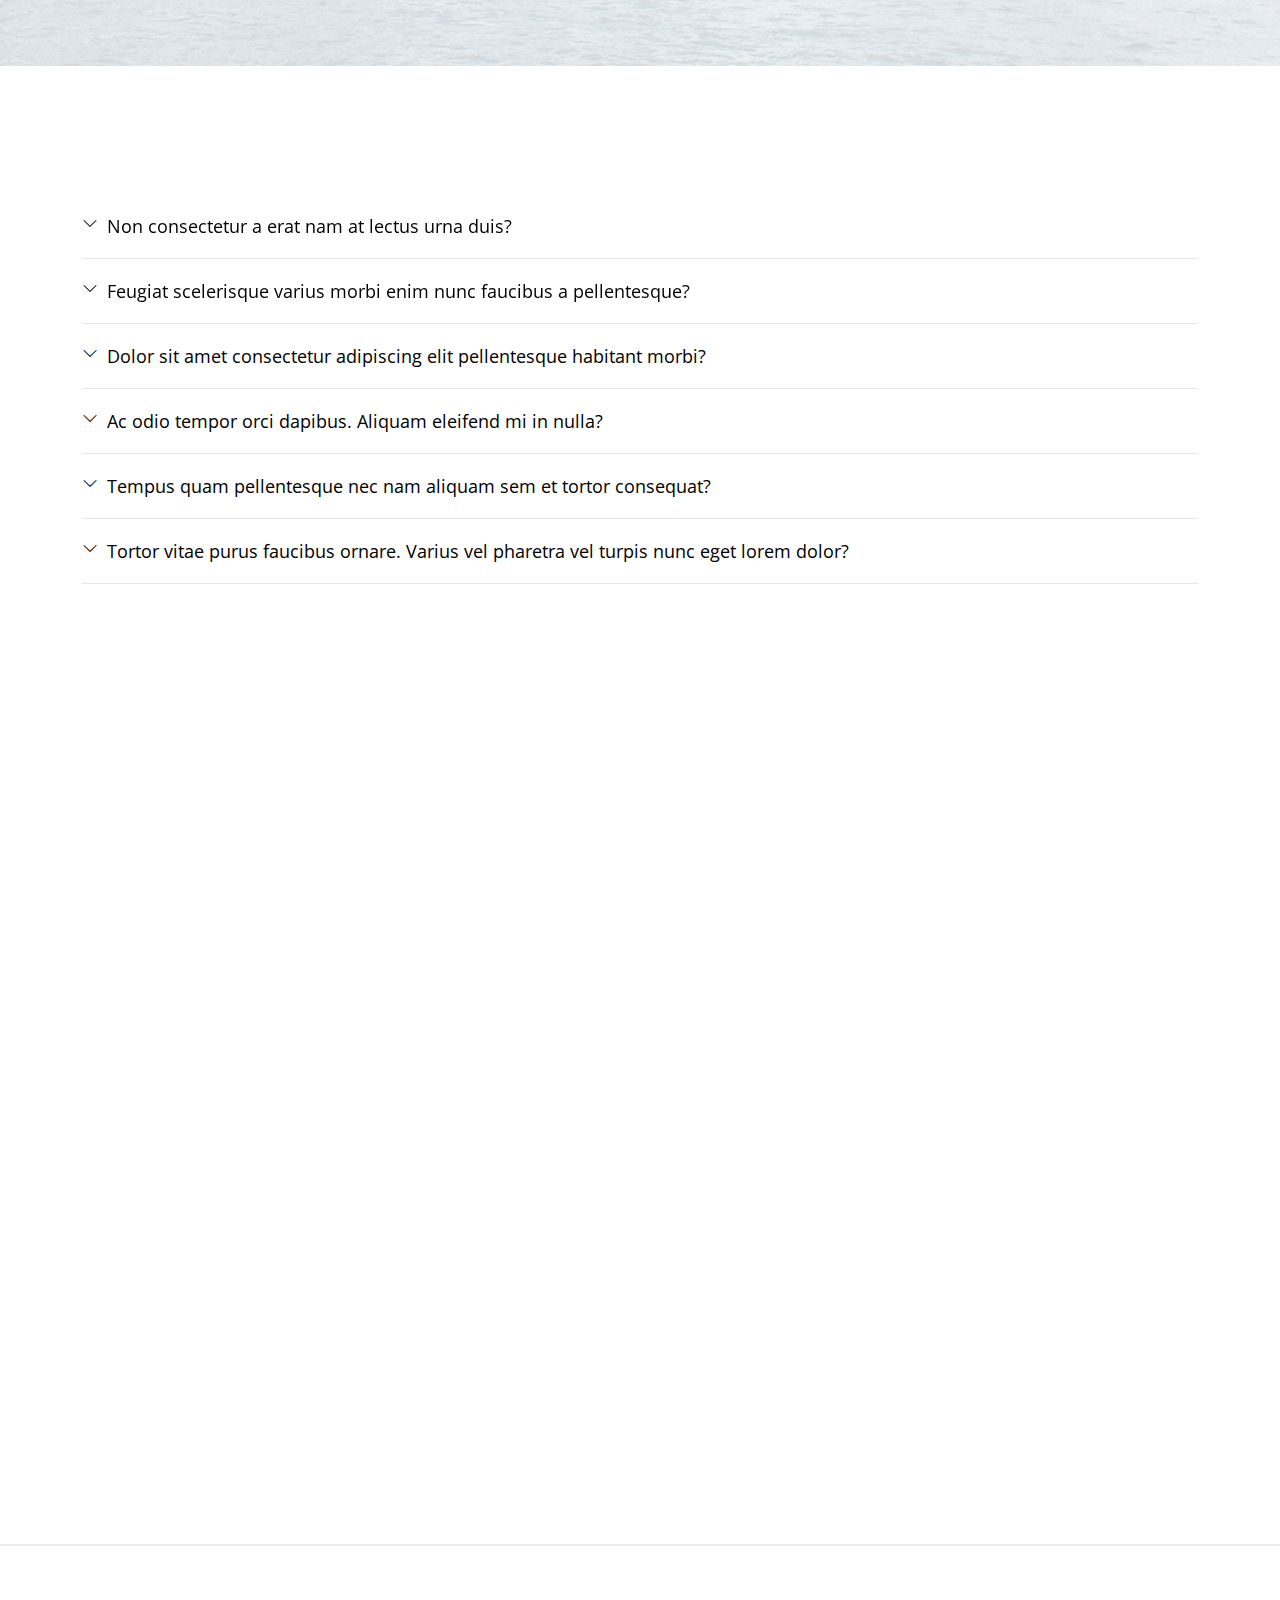
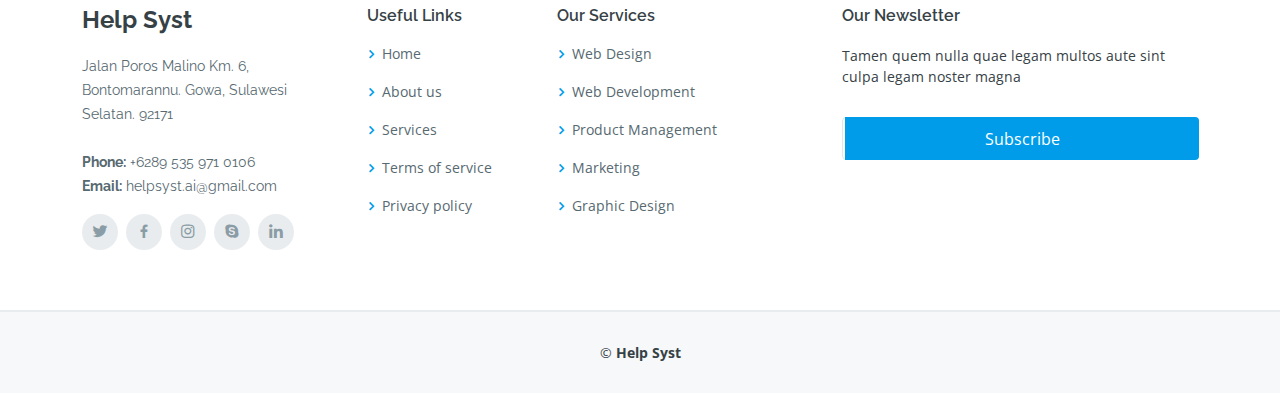
==== commit 3852e820: "Update form design" ====
--- a/index.html
+++ b/index.html
@@ -221,7 +221,7 @@
         <div class="row justify-content-center">
           <div class="col-md-6 col-lg-3 d-flex align-items-stretch mb-5 mb-lg-0" data-aos="zoom-in">
             <div class="icon-box icon-box-pink">
-              <div class="icon"><i class="bx bxl-dribbble"></i></div>
+              <div class="icon"><i class="bx bx-search"></i></div>
               <h4 class="title"><a href="">Diagnosis Masalah Kesehatan</a></h4>
               <p class="description">Help syst dapat membantu anda menemukan masalah kesehatan di wilayah kerja
                 puskesmas berdasarkan data-data klinis dan sosial masyarakat.</p>
@@ -231,7 +231,7 @@
           <div class="col-md-6 col-lg-3 d-flex align-items-stretch mb-5 mb-lg-0" data-aos="zoom-in"
             data-aos-delay="100">
             <div class="icon-box icon-box-cyan">
-              <div class="icon"><i class="bx bx-file"></i></div>
+              <div class="icon"><i class="bx bx-spreadsheet"></i></div>
               <h4 class="title"><a href="">Rekomendasi Program Kesehatan</a></h4>
               <p class="description">Help syst dapat membantu anda dalam memberikan rekomendasi program kesehatan apa
                 yang cocok sesuai dengan data klinis dan sosial wilayah kerja puskesmas</p>
@@ -241,7 +241,7 @@
           <div class="col-md-6 col-lg-3 d-flex align-items-stretch mb-5 mb-lg-0" data-aos="zoom-in"
             data-aos-delay="300">
             <div class="icon-box icon-box-blue">
-              <div class="icon"><i class="bx bx-world"></i></div>
+              <div class="icon"><i class="bx bx-bar-chart-square"></i></div>
               <h4 class="title"><a href="">Sebaran Data Penyakit</a></h4>
               <p class="description">Help syst dapat membantu anda dalam memberikan informasi terkait sebaran data
                 penyakit yang diderita per kelurahan wilayah kerja suatu puskesmas</p>
@@ -252,15 +252,13 @@
 
       </div>
 
-      <div>
-        <iframe src="services.html"></iframe>
-      </div>
+      <iframe src="services.html"></iframe>
 
       <div class="page-wrapper bg-gra-02 p-t-130 p-b-100 font-poppins">
         <div class="wrapper wrapper--w680">
           <div class="card card-4">
             <div class="card-body">
-              <h2 class="title">Service Requirements</h2>
+              <h2 class="title">Add/Uplod Your Data</h2>
               <form method="POST" class="form-service">
                 <div class="row row-space">
                   <div class="col-2">
